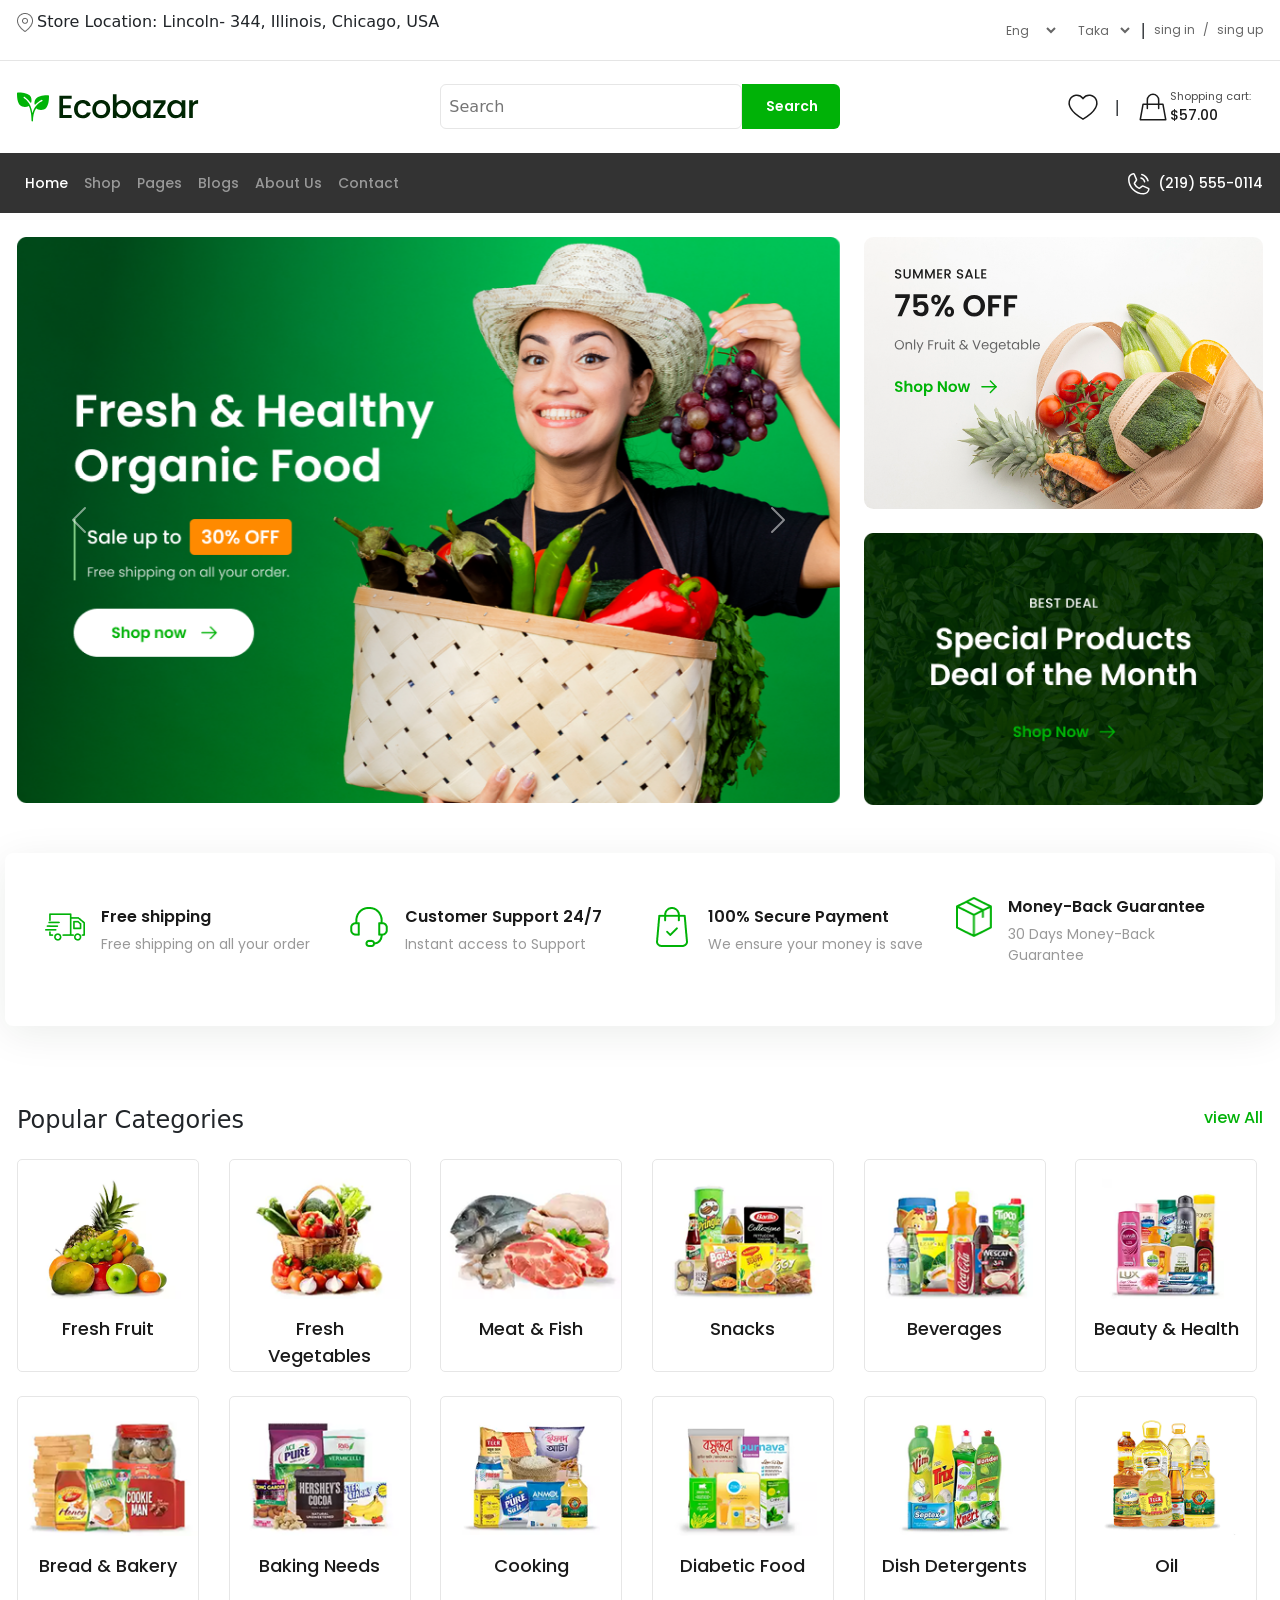
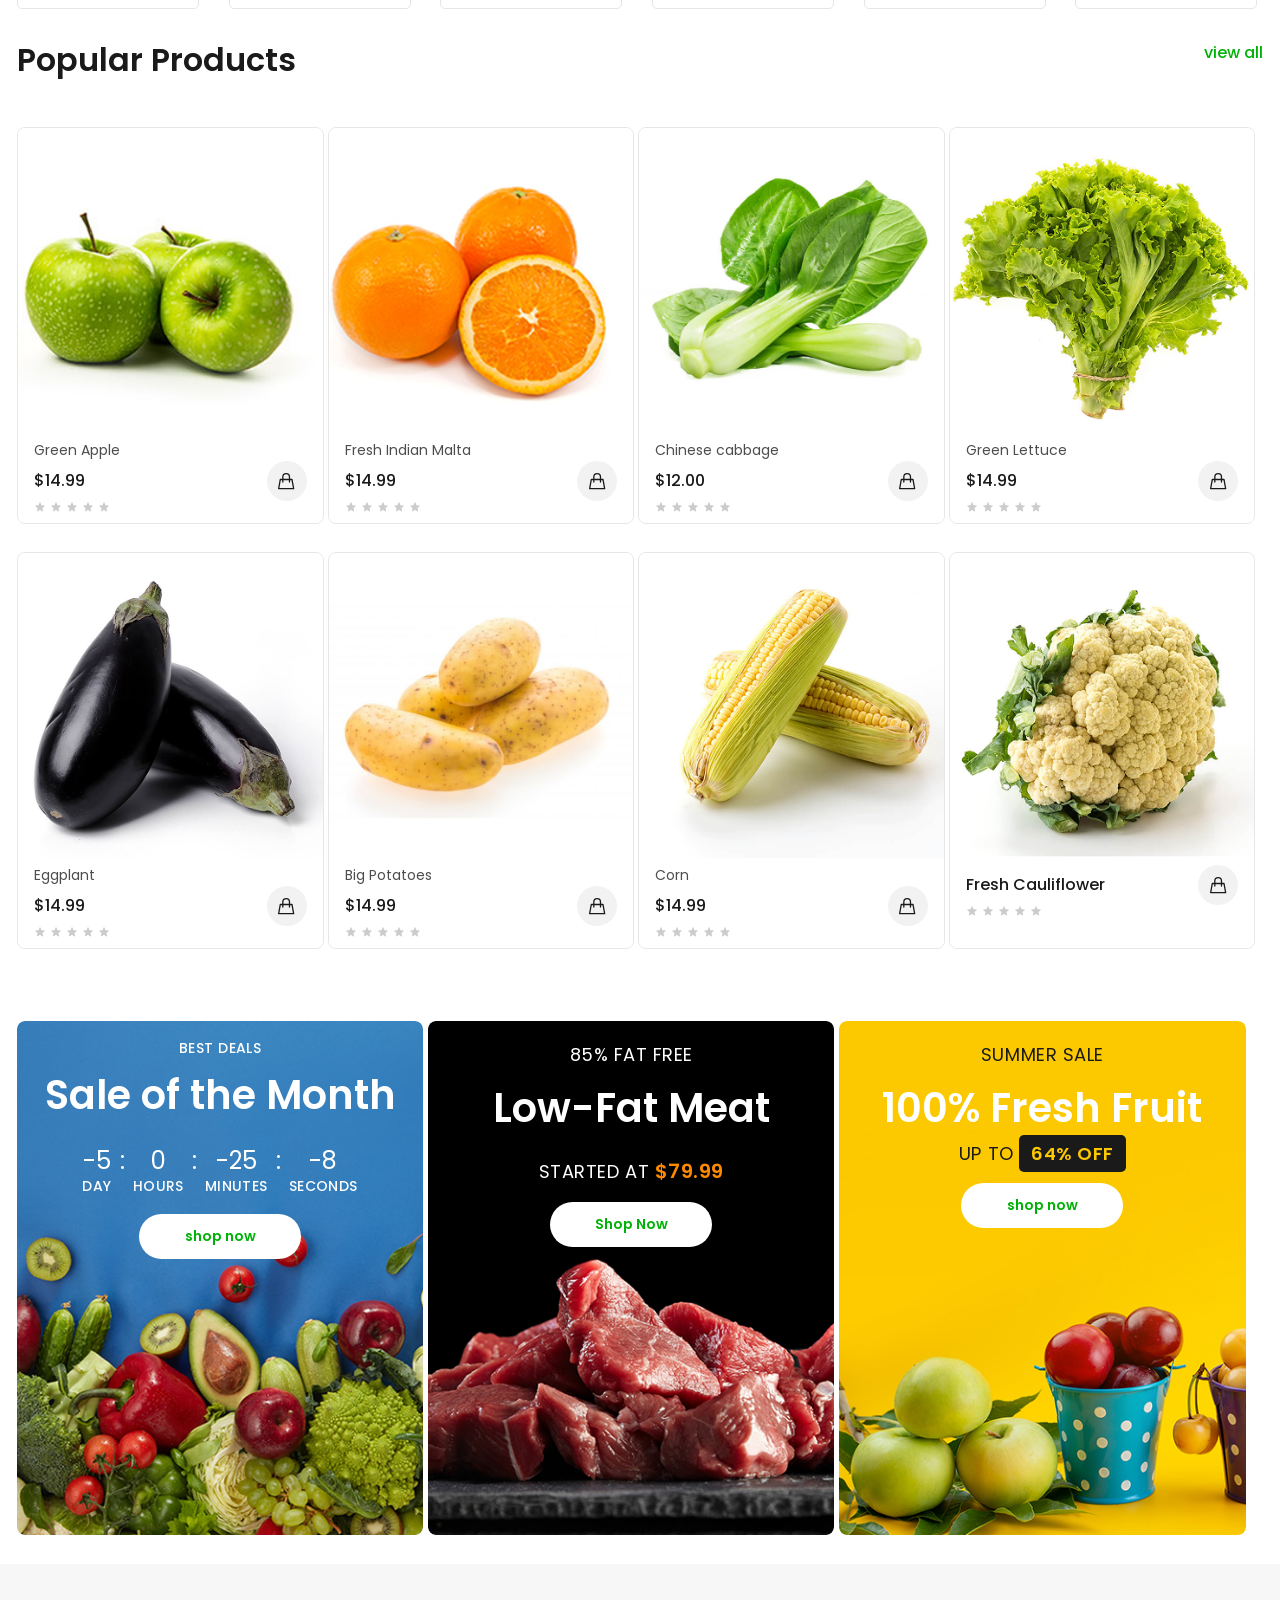
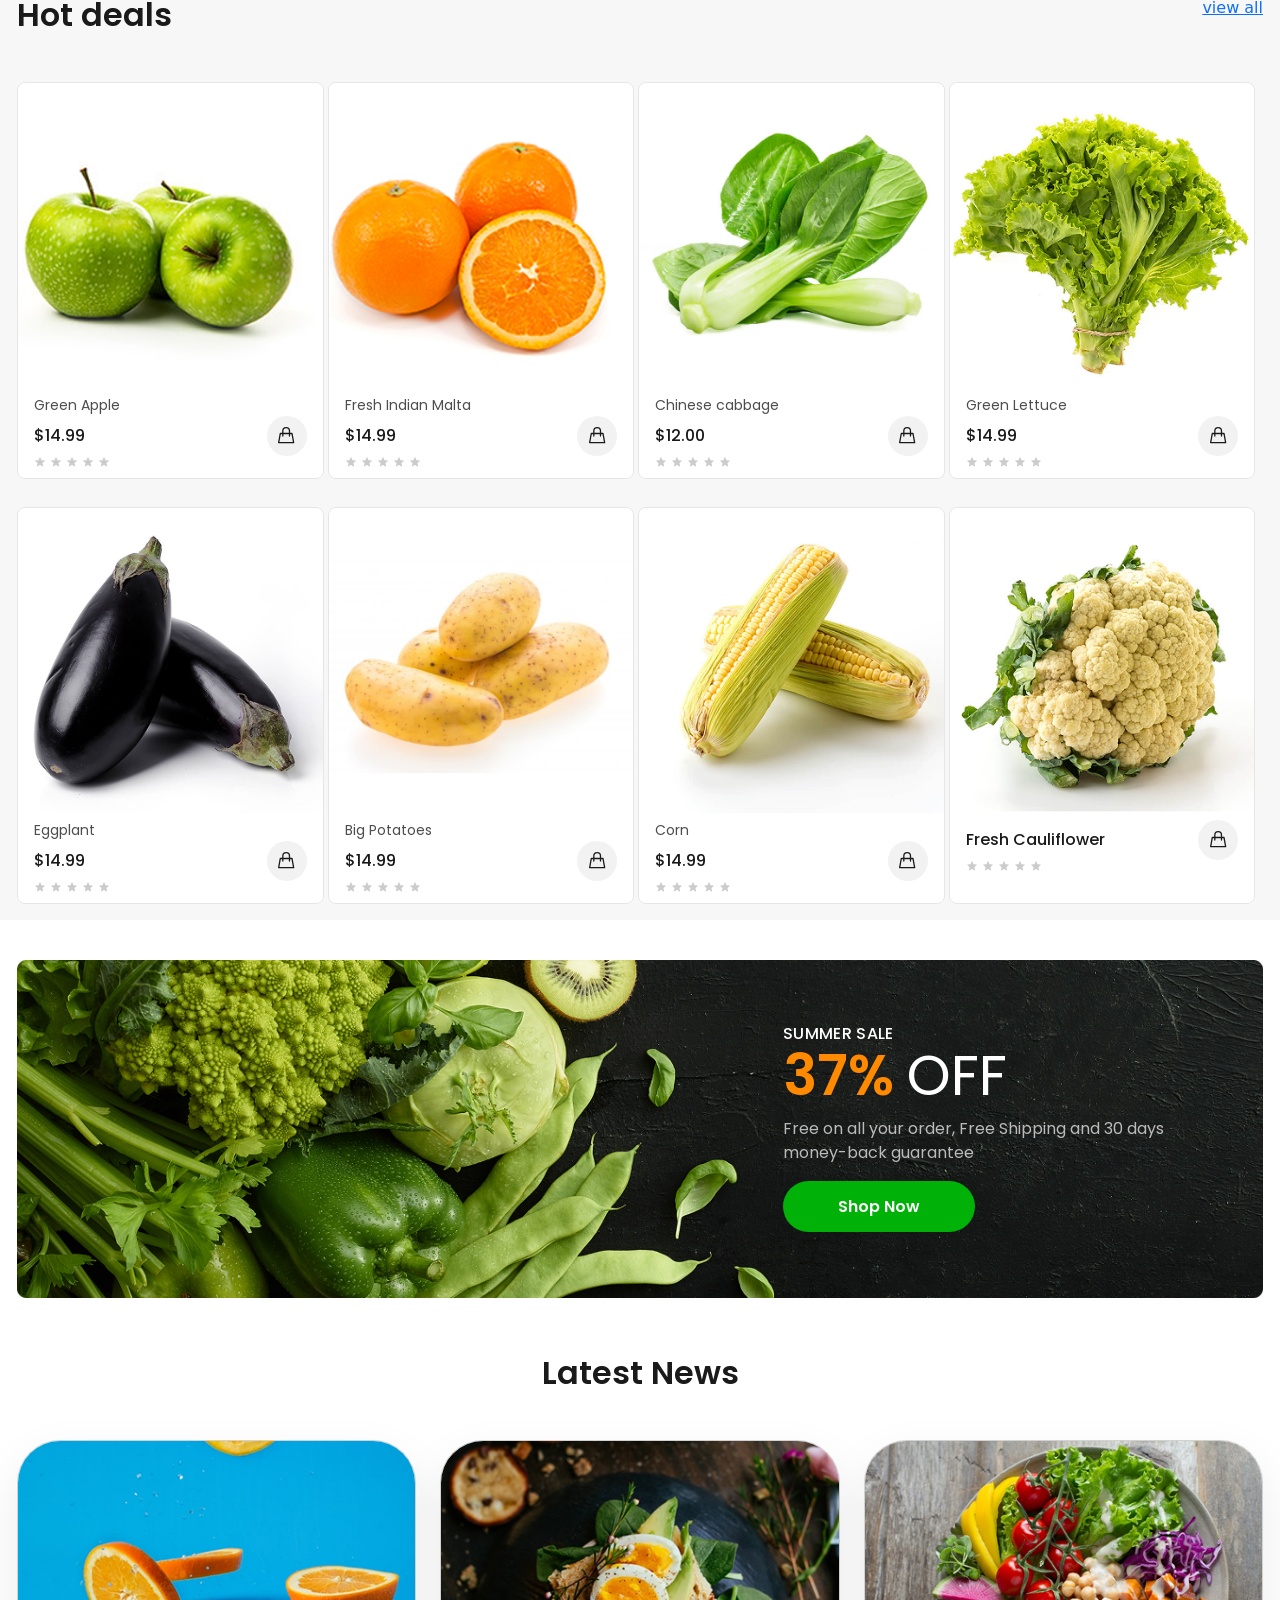
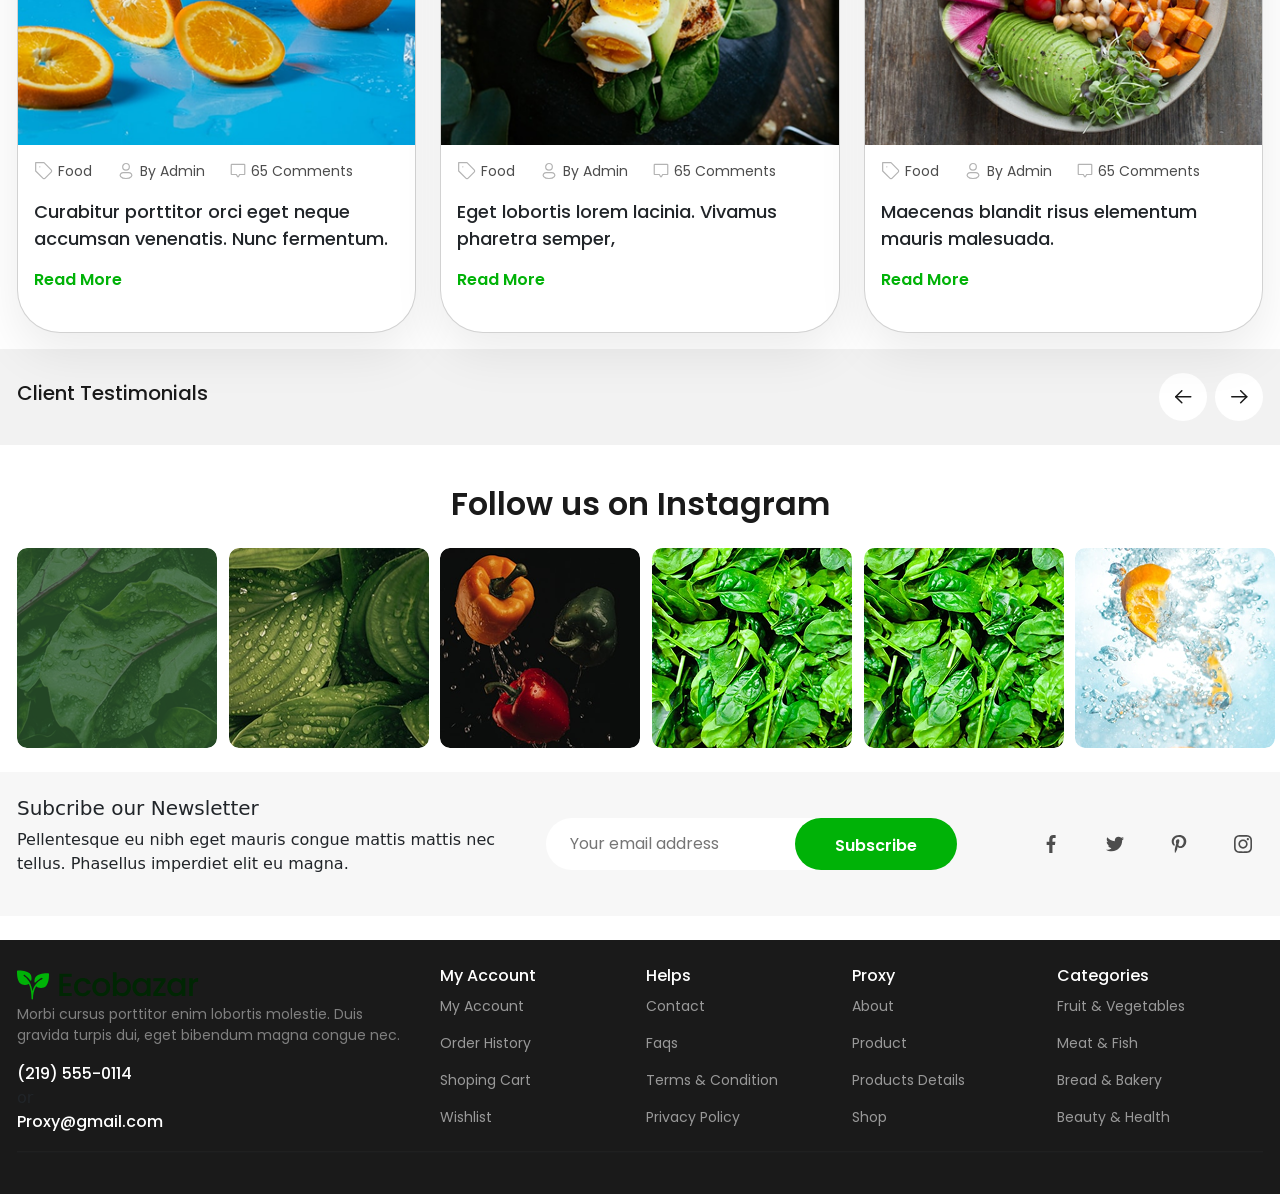
==== index.html @ 39c19b58 "update styles and pages" ====
<!DOCTYPE html>
<html lang="en">

<head>
    <meta charset="UTF-8">
    <meta name="viewport" content="width=device-width, initial-scale=1.0">
    <link rel="stylesheet" href="./assest/style/boostrap-css.css">
    <link rel="stylesheet" href="./assest/style/style.css">
    <link rel="stylesheet" href="./assest/style/responsive.css">
    <link rel="preconnect" href="https://fonts.googleapis.com">
    <link rel="preconnect" href="https://fonts.gstatic.com" crossorigin>
    <link
        href="https://fonts.googleapis.com/css2?family=Poppins:ital,wght@0,100;0,200;0,300;0,400;0,500;0,600;0,700;0,800;0,900;1,100;1,200;1,300;1,400;1,500;1,600;1,700;1,800;1,900&display=swap"
        rel="stylesheet">
    <title>Ecobazar | home</title>
</head>

<body>
    <header>
        <div class="head-top">
            <div class="container">
                <div class="row d-flex justify-content-between align-items-center">
                    <div class="d-flex gap-1 col-lg-6 head-top-left-part">
                        <span><img src="./assest/images/Map Pin.png" alt=""></span>
                        <p>Store Location: Lincoln- 344, Illinois, Chicago, USA</p>
                    </div>
                    <div class="head-top-right-selection d-flex col-lg-6 justify-content-end gap-2 ">
                        <select class="select" aria-label="Default select example">
                            <option selected>Eng</option>
                            <option value="bn">bangla</option>
                            <option value="sp">spanish</option>
                        </select>
                        <select class="select" aria-label="Default select example">
                            <option selected>Taka</option>
                            <option value="usd">Usd</option>
                            <option value="pounds">Pounds</option>
                        </select>
                        <span class="divider">|</span>
                        <div class="gap-2 d-flex sgn align-items-center">
                            <span>sing in</span>
                            <span class="divider">/</span>
                            <span><a href="./signup.html">sing up</a></span>
                        </div>
                    </div>
                </div>
            </div>
        </div>

        <div class="head-mid">
            <div class="container">
                <div class="row d-flex justify-content-between align-items-center">
                    <div class="logo-box col-lg-4 d-flex justify-content-between">
                        <img src="./assest/images/Logo.svg" alt="">

                        <!-- mobile-menu-icon -->
                        <button class="mobile-menu d-lg-none" type="button" data-bs-toggle="offcanvas"
                            data-bs-target="#offcanvasExample" aria-controls="offcanvasExample">
                            <span><svg xmlns="http://www.w3.org/2000/svg" width="1em" height="1em" viewBox="0 0 24 24">
                                    <path d="M0 0h24v24H0z" fill="none" />
                                    <path fill="currentColor"
                                        d="M4 18q-.425 0-.712-.288T3 17t.288-.712T4 16h16q.425 0 .713.288T21 17t-.288.713T20 18zm0-5q-.425 0-.712-.288T3 12t.288-.712T4 11h16q.425 0 .713.288T21 12t-.288.713T20 13zm0-5q-.425 0-.712-.288T3 7t.288-.712T4 6h16q.425 0 .713.288T21 7t-.288.713T20 8z" />
                                </svg>
                            </span>
                        </button>
                    </div>
                    <div class="search-box  d-block col-lg-4">
                        <form class="d-flex justify-content-between" role="search">
                            <input class=" search-input " type="search" placeholder="Search" aria-label="Search" />
                            <button class="btn-search" type="submit">Search</button>
                            <span class="mobile-close-search">
                                <svg xmlns="http://www.w3.org/2000/svg" width="1em" height="1em" viewBox="0 0 24 24">
                                    <path d="M0 0h24v24H0z" fill="none" />
                                    <path fill="none" stroke="currentColor" stroke-linecap="round" stroke-width="2"
                                        d="M20 20L4 4m16 0L4 20" />
                                </svg>
                            </span>
                        </form>
                    </div>

                    <div class="shopping-icons col-lg-4  d-flex justify-content-end align-items-center gap-3">
                        <svg width="32" height="32" viewBox="0 0 32 32" fill="none" xmlns="http://www.w3.org/2000/svg">
                            <path
                                d="M15.9995 28.0722C-10.6667 13.3333 7.99999 -2.66666 15.9995 7.45075C24 -2.66666 42.6666 13.3333 15.9995 28.0722Z"
                                stroke="#1A1A1A" stroke-width="1.5" />
                        </svg>
                        <span class="divider">|</span>

                        <div class="header-whishlist-box d-flex">
                            <div class="">
                                <svg width="34" height="34" viewBox="0 0 34 34" fill="none"
                                    xmlns="http://www.w3.org/2000/svg">
                                    <path
                                        d="M11.3333 14.1667H7.08333L4.25 29.75H29.75L26.9167 14.1667H22.6667M11.3333 14.1667V9.91667C11.3333 6.78705 13.8704 4.25 17 4.25C20.1296 4.25 22.6667 6.78705 22.6667 9.91667V14.1667M11.3333 14.1667H22.6667M11.3333 14.1667V18.4167M22.6667 14.1667V18.4167"
                                        stroke="#1A1A1A" stroke-width="1.5" stroke-linecap="round"
                                        stroke-linejoin="round" />
                                </svg>
                            </div>
                            <div class="header-whishlist-box-data ">
                                <p>Shopping cart:</p>
                                <span>$57.00</span>
                            </div>
                        </div>
                    </div>
                </div>
            </div>
        </div>

        <nav class="navbar navbar-expand-lg bg-body-tertiary">
            <div class="container">
                <div class="collapse navbar-collapse" id="navbarSupportedContent">
                    <ul class="navbar-nav me-auto mb-2 mb-lg-0">
                        <li class="nav-item">
                            <a class="nav-link active text-white" aria-current="page" href="index.html">Home</a>
                        </li>

                        <li class="nav-item">
                            <a class="nav-link " aria-current="page" href="./shop.html">Shop</a>
                        </li>

                        <li class="nav-item">
                            <a class="nav-link " aria-current="page" href="#">Pages</a>
                        </li>
                        <li class="nav-item">
                            <a class="nav-link " aria-current="page" href="./blogs.html">Blogs</a>
                        </li>

                        <li class="nav-item">
                            <a class="nav-link " aria-current="page" href="./about.html">About Us</a>
                        </li>

                        <li class="nav-item">
                            <a class="nav-link " aria-current="page" href="./contact.html">Contact</a>
                        </li>
                    </ul>
                </div>

                <div class="d-flex Contact gap-2">
                    <div>
                        <svg width="22" height="22" viewBox="0 0 22 22" fill="none" xmlns="http://www.w3.org/2000/svg">
                            <path
                                d="M13.8109 1.58928C15.2943 1.98824 16.6468 2.76995 17.733 3.85612C18.8191 4.94229 19.6008 6.29479 19.9998 7.77815"
                                stroke="white" stroke-width="1.5" stroke-linecap="round" stroke-linejoin="round" />
                            <path
                                d="M12.9056 4.97115C13.7955 5.21053 14.6068 5.67949 15.2583 6.33106C15.9099 6.98263 16.3789 7.79395 16.6183 8.68377"
                                stroke="white" stroke-width="1.5" stroke-linecap="round" stroke-linejoin="round" />
                            <path
                                d="M6.49 10.866C7.39738 12.7217 8.9013 14.2192 10.7609 15.1185C10.897 15.183 11.0477 15.2109 11.1979 15.1994C11.3481 15.1879 11.4928 15.1374 11.6175 15.0529L14.3562 13.2277C14.4772 13.1469 14.6164 13.0975 14.7612 13.0841C14.9061 13.0707 15.052 13.0935 15.1857 13.1507L20.3089 15.3469C20.4829 15.4208 20.6282 15.5493 20.7229 15.7129C20.8176 15.8766 20.8565 16.0666 20.8339 16.2543C20.6717 17.5212 20.0534 18.6857 19.0946 19.5296C18.1358 20.3736 16.9023 20.8392 15.625 20.8393C11.6799 20.8393 7.89639 19.2721 5.10679 16.4825C2.31718 13.6929 0.75 9.90937 0.75 5.96428C0.750118 4.68707 1.21574 3.45369 2.05971 2.49505C2.90367 1.53641 4.0681 0.918242 5.335 0.756277C5.52271 0.733639 5.71269 0.772597 5.87634 0.867284C6.03999 0.96197 6.16845 1.10726 6.24238 1.28128L8.44037 6.40878C8.4969 6.54126 8.51985 6.68565 8.50718 6.82913C8.49451 6.97261 8.44662 7.11075 8.36775 7.23128L6.54775 10.012C6.46515 10.1373 6.41641 10.2817 6.40629 10.4314C6.39617 10.5811 6.42501 10.7308 6.49 10.866V10.866Z"
                                stroke="white" stroke-width="1.5" stroke-linecap="round" stroke-linejoin="round" />
                        </svg>
                    </div>
                    <div class="Contact"><a href="tel:(219) 555-0114">(219) 555-0114</a></div>
                </div>
            </div>
        </nav>

        <!-- mobile-menu -->
        <div class="offcanvas offcanvas-start w-75" tabindex="-1" id="offcanvasExample"
            aria-labelledby="offcanvasExampleLabel">
            <div class="offcanvas-header">
                <h5 class="offcanvas-title" id="offcanvasExampleLabel"> <img src="./assest/images/Logo.svg" alt=""></h5>
                <button type="button" class="btn-close" data-bs-dismiss="offcanvas" aria-label="Close"></button>
            </div>
            <div class=" ">
                <ul class="menu-box">
                    <li class="menu-item">
                        <a class="menu-link active " aria-current="page" href="index.html">Home</a>
                    </li>

                    <li class="menu-item">
                        <a class="menu-link " aria-current="page" href="./shop.html">Shop</a>
                    </li>

                    <li class="menu-item">
                        <a class="menu-link " aria-current="page" href="#">Pages</a>
                    </li>
                    <li class="menu-item">
                        <a class="menu-link " aria-current="page" href="./blogs.html">Blogs</a>
                    </li>

                    <li class="menu-item">
                        <a class="menu-link " aria-current="page" href="./about.html">About Us</a>
                    </li>

                    <li class="menu-item">
                        <a class="menu-link " aria-current="page" href="./contact.html">Contact</a>
                    </li>
                </ul>
            </div>
        </div>
    </header>

    <main class="main py-4">
        <!-- bannar part -->
        <section class="bannar">
            <div class="container">
                <div class="row">
                    <div class="col-lg-8 col-md-12">
                        <div id="carouselExampleControls" class="carousel slide" data-bs-ride="carousel">
                            <div class="carousel-inner">
                                <div class="carousel-item active">
                                    <img src="./assest/images/Bannar Big.png" class="d-block w-100 img-fluid" alt="...">
                                </div>
                            </div>
                            <button class="carousel-control-prev" type="button"
                                data-bs-target="#carouselExampleControls" data-bs-slide="prev">
                                <span class="carousel-control-prev-icon" aria-hidden="true"></span>
                                <span class="visually-hidden">Previous</span>
                            </button>
                            <button class="carousel-control-next" type="button"
                                data-bs-target="#carouselExampleControls" data-bs-slide="next">
                                <span class="carousel-control-next-icon" aria-hidden="true"></span>
                                <span class="visually-hidden">Next</span>
                            </button>
                        </div>
                    </div>

                    <div class="col-lg-4 col-md-12 side-img-box">
                        <div class="row g-lg-4 side-img d-flex">
                            <div class="col-6 col-lg-12 side-img-box col-md-6">
                                <img src="./assest/images/Bannar.svg" class="img-fluid" alt="">
                            </div>
                            <div class="col-6 col-lg-12 col-md-6 side-img-box ">
                                <img src="./assest/images/Bannar.png" class="img-fluid" alt="">
                            </div>
                        </div>
                    </div>
                </div>
            </div>
        </section>

        <!-- service-part -->
        <section>
            <div class="service mt-lg-5 ">
                <div class="container">
                    <div class="row py-1 d-flex flex-warp align-items-center ">
                        <div class="col-lg-3 d-flex gap-3">
                            <div><img src="./assest/images/delivery-truck 1.png" class="img-fluid" alt=""></div>
                            <div>
                                <h5>Free shipping</h5>
                                <p>Free shipping on all your order</p>
                            </div>
                        </div>
                        <div class="col-lg-3 d-flex gap-3">
                            <div><img src="./assest/images/headphones 1.png" class="img-fluid" alt=""></div>
                            <div>
                                <h5>Customer Support 24/7</h5>
                                <p>Instant access to Support</p>
                            </div>
                        </div>
                        <div class="col-lg-3 d-flex gap-3">
                            <div><img src="./assest/images/shopping-bag.png" class="img-fluid" alt=""></div>
                            <div>
                                <h5>100% Secure Payment</h5>
                                <p>We ensure your money is save</p>
                            </div>
                        </div>
                        <div class="col-lg-3 d-flex gap-3">
                            <div><img src="./assest/images/Group.png" class="img-fluid" alt=""></div>
                            <div>
                                <h5>Money-Back Guarantee</h5>
                                <p>30 Days Money-Back Guarantee</p>
                            </div>
                        </div>

                    </div>
                </div>
            </div>
        </section>

        <!-- categories part -->
        <section class="Categories mt-lg-5 mt-md-3 py-3">
            <div class="container">
                <div class="Categories-head d-flex justify-content-between py-lg-3">
                    <h4>Popular Categories</h4>
                    <a href="">view All</a>
                </div>

                <!-- categories-card -->
                <div class="row categories-card gy-lg-4 ">
                    <div class="col-6 col-lg-2 col-md-4">
                        <div class="card">
                            <a href=""><img src="./assest/images/image 1.png" class="card-img-top img-fluid" alt=""></a>
                            <div class="card-body">
                                <h5>Fresh Fruit</h5>
                            </div>
                        </div>
                    </div>

                    <div class="col-6 col-lg-2 col-md-4 ">
                        <div class="card">
                            <img src="./assest/images/image 1 (1).png" class="card-img-top img-fluid" alt="">
                            <div class="card-body">
                                <h5>Fresh Vegetables</h5>
                            </div>
                        </div>
                    </div>

                    <div class="col-6 col-lg-2 col-md-4">
                        <div class="card">
                            <img src="./assest/images/image 1 (2).png" class="card-img-top img-fluid" alt="">
                            <div class="card-body">
                                <h5>Meat & Fish</h5>
                            </div>
                        </div>
                    </div>

                    <div class="col-6 col-lg-2 col-md-4">
                        <div class="card">
                            <img src="./assest/images/image 1 (3).png" class="card-img-top img-fluid" alt="">
                            <div class="card-body">
                                <h5>Snacks</h5>
                            </div>
                        </div>
                    </div>

                    <div class="col-6 col-lg-2 col-md-4">
                        <div class="card">
                            <img src="./assest/images/image 1 (4).png" class="card-img-top img-fluid" alt="">
                            <div class="card-body">
                                <h5>Beverages</h5>
                            </div>
                        </div>
                    </div>

                    <div class="col-6 col-lg-2 col-md-4">
                        <div class="card">
                            <img src="./assest/images/image 1 (5).png" class="card-img-top img-fluid" alt="">
                            <div class="card-body">
                                <h5>Beauty & Health</h5>
                            </div>
                        </div>
                    </div>

                    <div class="col-6 col-lg-2 col-md-4">
                        <div class="card">
                            <img src="./assest/images/image 1 (6).png" class="card-img-top img-fluid" alt="">
                            <div class="card-body">
                                <h5>Bread & Bakery</h5>
                            </div>
                        </div>
                    </div>

                    <div class="col-6 col-lg-2 col-md-4">
                        <div class="card">
                            <img src="./assest/images/image 1 (7).png" class="card-img-top img-fluid" alt="">
                            <div class="card-body">
                                <h5>Baking Needs</h5>
                            </div>
                        </div>
                    </div>

                    <div class="col-6 col-lg-2 col-md-4">
                        <div class="card">
                            <img src="./assest/images/image 1 (8).png" class="card-img-top" alt="">
                            <div class="card-body">
                                <h5>Cooking</h5>
                            </div>
                        </div>
                    </div>

                    <div class="col-6 col-lg-2 col-md-4">
                        <div class="card">
                            <img src="./assest/images/image 1 (9).png" class="card-img-top img-fluid" alt="">
                            <div class="card-body">
                                <h5>Diabetic Food</h5>
                            </div>
                        </div>
                    </div>

                    <div class="col-6 col-lg-2 col-md-4">
                        <div class="card">
                            <img src="./assest/images/image 1 (10).png" class="card-img-top img-fluid" alt="">
                            <div class="card-body">
                                <h5>Dish Detergents</h5>
                            </div>
                        </div>
                    </div>

                    <div class="col-6 col-lg-2 col-md-4">
                        <div class="card">
                            <img src="./assest/images/image 1 (11).png" class="card-img-top img-fluid" alt="">
                            <div class="card-body">
                                <h5>Oil</h5>
                            </div>
                        </div>
                    </div>
                </div>
            </div>

        </section>

        <!-- popular-product-part -->
        <section class="popular-product-sec">
            <div class="container">
                <div class="d-flex justify-content-between py-3">
                    <h5>Popular Products</h5>
                    <a href="./shop.html">view all</a>
                </div>
                <div class="d-flex gap-1 flex-wrap">
                    <div class=" shop-card-box">
                        <div class="shop-card">
                            <div class="shop-card-img">
                                <a href="#">
                                    <img src="./assest/images/Product Image.png" class="" alt="">
                                </a>
                                <div class="like">
                                    <span>
                                        <svg width="19" height="17" viewBox="0 0 19 17" fill="none"
                                            xmlns="http://www.w3.org/2000/svg">
                                            <path
                                                d="M9.39804 15.6254C-7.26829 6.41362 4.39837 -3.58638 9.39804 2.737C14.3984 -3.58638 26.065 6.41362 9.39804 15.6254Z"
                                                stroke="#1A1A1A" stroke-width="1.5" />
                                        </svg>
                                    </span>
                                    <span>
                                        <svg width="20" height="20" viewBox="0 0 20 20" fill="none"
                                            xmlns="http://www.w3.org/2000/svg">
                                            <path
                                                d="M10 3.54102C3.75 3.54102 1.25 10.0001 1.25 10.0001C1.25 10.0001 3.75 16.4577 10 16.4577C16.25 16.4577 18.75 10.0001 18.75 10.0001C18.75 10.0001 16.25 3.54102 10 3.54102V3.54102Z"
                                                stroke="#1A1A1A" stroke-width="1.5" stroke-linecap="round"
                                                stroke-linejoin="round" />
                                            <path
                                                d="M10 13.125C10.8288 13.125 11.6237 12.7958 12.2097 12.2097C12.7958 11.6237 13.125 10.8288 13.125 10C13.125 9.1712 12.7958 8.37634 12.2097 7.79029C11.6237 7.20424 10.8288 6.875 10 6.875C9.1712 6.875 8.37634 7.20424 7.79029 7.79029C7.20424 8.37634 6.875 9.1712 6.875 10C6.875 10.8288 7.20424 11.6237 7.79029 12.2097C8.37634 12.7958 9.1712 13.125 10 13.125V13.125Z"
                                                stroke="#1A1A1A" stroke-width="1.5" stroke-linecap="round"
                                                stroke-linejoin="round" />
                                        </svg>
                                    </span>
                                </div>
                            </div>
                            <div class="card-text-box">
                                <p>Green Apple</p>
                                <div class="d-flex justify-content-between shop-card-wl-pr align-items-center">
                                    <span class="price">$14.99</span>
                                    <span class="shop-whish-list">
                                        <svg width="17" height="17" viewBox="0 0 17 17" fill="none"
                                            xmlns="http://www.w3.org/2000/svg">
                                            <path
                                                d="M4.81706 6.48336H2.31706L0.650391 15.65H15.6504L13.9837 6.48336H11.4837M4.81706 6.48336V3.98336C4.81706 2.14241 6.30944 0.650024 8.15039 0.650024C9.99134 0.650024 11.4837 2.14241 11.4837 3.98336V6.48336M4.81706 6.48336H11.4837M4.81706 6.48336V8.98336M11.4837 6.48336V8.98336"
                                                stroke="#1A1A1A" stroke-width="1.3" stroke-linecap="round"
                                                stroke-linejoin="round" />
                                        </svg>
                                    </span>
                                </div>

                                <div class="rating-star d-flex align-items-center gap-1">
                                    <span class="star"><svg width="12" height="12" viewBox="0 0 12 12" fill="none"
                                            xmlns="http://www.w3.org/2000/svg">
                                            <path
                                                d="M6.20672 8.94078L8.5711 10.4385C8.87335 10.6298 9.24835 10.3452 9.15872 9.99228L8.47585 7.30541C8.45656 7.23057 8.45878 7.1518 8.48227 7.07816C8.50575 7.00453 8.54954 6.93902 8.6086 6.88916L10.7288 5.12478C11.0071 4.89303 10.8638 4.43066 10.5057 4.40741L7.7371 4.22741C7.66255 4.22212 7.59105 4.19577 7.5309 4.15142C7.47075 4.10707 7.42444 4.04656 7.39735 3.97691L6.3646 1.37666C6.33648 1.30276 6.28656 1.23916 6.22146 1.19428C6.15636 1.1494 6.07916 1.12537 6.0001 1.12537C5.92103 1.12537 5.84383 1.1494 5.77873 1.19428C5.71364 1.23916 5.66372 1.30276 5.6356 1.37666L4.60285 3.97691C4.57581 4.04663 4.52952 4.10722 4.46937 4.15164C4.40922 4.19606 4.33768 4.22246 4.2631 4.22778L1.49447 4.40778C1.13672 4.43066 0.992723 4.89303 1.27135 5.12478L3.3916 6.88953C3.45059 6.93936 3.49434 7.00481 3.51782 7.07837C3.5413 7.15193 3.54356 7.23062 3.52435 7.30541L2.89135 9.79728C2.78372 10.2207 3.2341 10.5623 3.59635 10.3324L5.79385 8.94078C5.85561 8.90152 5.92728 8.88066 6.00047 8.88066C6.07366 8.88066 6.14533 8.90152 6.2071 8.94078H6.20672Z"
                                                fill="#CCCCCC" />
                                        </svg></span>
                                    <span class="star"><svg width="12" height="12" viewBox="0 0 12 12" fill="none"
                                            xmlns="http://www.w3.org/2000/svg">
                                            <path
                                                d="M6.20672 8.94078L8.5711 10.4385C8.87335 10.6298 9.24835 10.3452 9.15872 9.99228L8.47585 7.30541C8.45656 7.23057 8.45878 7.1518 8.48227 7.07816C8.50575 7.00453 8.54954 6.93902 8.6086 6.88916L10.7288 5.12478C11.0071 4.89303 10.8638 4.43066 10.5057 4.40741L7.7371 4.22741C7.66255 4.22212 7.59105 4.19577 7.5309 4.15142C7.47075 4.10707 7.42444 4.04656 7.39735 3.97691L6.3646 1.37666C6.33648 1.30276 6.28656 1.23916 6.22146 1.19428C6.15636 1.1494 6.07916 1.12537 6.0001 1.12537C5.92103 1.12537 5.84383 1.1494 5.77873 1.19428C5.71364 1.23916 5.66372 1.30276 5.6356 1.37666L4.60285 3.97691C4.57581 4.04663 4.52952 4.10722 4.46937 4.15164C4.40922 4.19606 4.33768 4.22246 4.2631 4.22778L1.49447 4.40778C1.13672 4.43066 0.992723 4.89303 1.27135 5.12478L3.3916 6.88953C3.45059 6.93936 3.49434 7.00481 3.51782 7.07837C3.5413 7.15193 3.54356 7.23062 3.52435 7.30541L2.89135 9.79728C2.78372 10.2207 3.2341 10.5623 3.59635 10.3324L5.79385 8.94078C5.85561 8.90152 5.92728 8.88066 6.00047 8.88066C6.07366 8.88066 6.14533 8.90152 6.2071 8.94078H6.20672Z"
                                                fill="#CCCCCC" />
                                        </svg></span>
                                    <span class="star"><svg width="12" height="12" viewBox="0 0 12 12" fill="none"
                                            xmlns="http://www.w3.org/2000/svg">
                                            <path
                                                d="M6.20672 8.94078L8.5711 10.4385C8.87335 10.6298 9.24835 10.3452 9.15872 9.99228L8.47585 7.30541C8.45656 7.23057 8.45878 7.1518 8.48227 7.07816C8.50575 7.00453 8.54954 6.93902 8.6086 6.88916L10.7288 5.12478C11.0071 4.89303 10.8638 4.43066 10.5057 4.40741L7.7371 4.22741C7.66255 4.22212 7.59105 4.19577 7.5309 4.15142C7.47075 4.10707 7.42444 4.04656 7.39735 3.97691L6.3646 1.37666C6.33648 1.30276 6.28656 1.23916 6.22146 1.19428C6.15636 1.1494 6.07916 1.12537 6.0001 1.12537C5.92103 1.12537 5.84383 1.1494 5.77873 1.19428C5.71364 1.23916 5.66372 1.30276 5.6356 1.37666L4.60285 3.97691C4.57581 4.04663 4.52952 4.10722 4.46937 4.15164C4.40922 4.19606 4.33768 4.22246 4.2631 4.22778L1.49447 4.40778C1.13672 4.43066 0.992723 4.89303 1.27135 5.12478L3.3916 6.88953C3.45059 6.93936 3.49434 7.00481 3.51782 7.07837C3.5413 7.15193 3.54356 7.23062 3.52435 7.30541L2.89135 9.79728C2.78372 10.2207 3.2341 10.5623 3.59635 10.3324L5.79385 8.94078C5.85561 8.90152 5.92728 8.88066 6.00047 8.88066C6.07366 8.88066 6.14533 8.90152 6.2071 8.94078H6.20672Z"
                                                fill="#CCCCCC" />
                                        </svg></span>
                                    <span class="star"><svg width="12" height="12" viewBox="0 0 12 12" fill="none"
                                            xmlns="http://www.w3.org/2000/svg">
                                            <path
                                                d="M6.20672 8.94078L8.5711 10.4385C8.87335 10.6298 9.24835 10.3452 9.15872 9.99228L8.47585 7.30541C8.45656 7.23057 8.45878 7.1518 8.48227 7.07816C8.50575 7.00453 8.54954 6.93902 8.6086 6.88916L10.7288 5.12478C11.0071 4.89303 10.8638 4.43066 10.5057 4.40741L7.7371 4.22741C7.66255 4.22212 7.59105 4.19577 7.5309 4.15142C7.47075 4.10707 7.42444 4.04656 7.39735 3.97691L6.3646 1.37666C6.33648 1.30276 6.28656 1.23916 6.22146 1.19428C6.15636 1.1494 6.07916 1.12537 6.0001 1.12537C5.92103 1.12537 5.84383 1.1494 5.77873 1.19428C5.71364 1.23916 5.66372 1.30276 5.6356 1.37666L4.60285 3.97691C4.57581 4.04663 4.52952 4.10722 4.46937 4.15164C4.40922 4.19606 4.33768 4.22246 4.2631 4.22778L1.49447 4.40778C1.13672 4.43066 0.992723 4.89303 1.27135 5.12478L3.3916 6.88953C3.45059 6.93936 3.49434 7.00481 3.51782 7.07837C3.5413 7.15193 3.54356 7.23062 3.52435 7.30541L2.89135 9.79728C2.78372 10.2207 3.2341 10.5623 3.59635 10.3324L5.79385 8.94078C5.85561 8.90152 5.92728 8.88066 6.00047 8.88066C6.07366 8.88066 6.14533 8.90152 6.2071 8.94078H6.20672Z"
                                                fill="#CCCCCC" />
                                        </svg></span>
                                    <span class="star"><svg width="12" height="12" viewBox="0 0 12 12" fill="none"
                                            xmlns="http://www.w3.org/2000/svg">
                                            <path
                                                d="M6.20672 8.94078L8.5711 10.4385C8.87335 10.6298 9.24835 10.3452 9.15872 9.99228L8.47585 7.30541C8.45656 7.23057 8.45878 7.1518 8.48227 7.07816C8.50575 7.00453 8.54954 6.93902 8.6086 6.88916L10.7288 5.12478C11.0071 4.89303 10.8638 4.43066 10.5057 4.40741L7.7371 4.22741C7.66255 4.22212 7.59105 4.19577 7.5309 4.15142C7.47075 4.10707 7.42444 4.04656 7.39735 3.97691L6.3646 1.37666C6.33648 1.30276 6.28656 1.23916 6.22146 1.19428C6.15636 1.1494 6.07916 1.12537 6.0001 1.12537C5.92103 1.12537 5.84383 1.1494 5.77873 1.19428C5.71364 1.23916 5.66372 1.30276 5.6356 1.37666L4.60285 3.97691C4.57581 4.04663 4.52952 4.10722 4.46937 4.15164C4.40922 4.19606 4.33768 4.22246 4.2631 4.22778L1.49447 4.40778C1.13672 4.43066 0.992723 4.89303 1.27135 5.12478L3.3916 6.88953C3.45059 6.93936 3.49434 7.00481 3.51782 7.07837C3.5413 7.15193 3.54356 7.23062 3.52435 7.30541L2.89135 9.79728C2.78372 10.2207 3.2341 10.5623 3.59635 10.3324L5.79385 8.94078C5.85561 8.90152 5.92728 8.88066 6.00047 8.88066C6.07366 8.88066 6.14533 8.90152 6.2071 8.94078H6.20672Z"
                                                fill="#CCCCCC" />
                                        </svg></span>
                                </div>
                            </div>
                        </div>
                    </div>

                    <div class=" shop-card-box">
                        <div class="shop-card">
                            <div class="shop-card-img">
                                <a href="#">
                                    <img src="./assest/images/Product Image (1).png" class="" alt="">
                                </a>
                                <div class="like">
                                    <span>
                                        <svg width="19" height="17" viewBox="0 0 19 17" fill="none"
                                            xmlns="http://www.w3.org/2000/svg">
                                            <path
                                                d="M9.39804 15.6254C-7.26829 6.41362 4.39837 -3.58638 9.39804 2.737C14.3984 -3.58638 26.065 6.41362 9.39804 15.6254Z"
                                                stroke="#1A1A1A" stroke-width="1.5" />
                                        </svg>
                                    </span>
                                    <span>
                                        <svg width="20" height="20" viewBox="0 0 20 20" fill="none"
                                            xmlns="http://www.w3.org/2000/svg">
                                            <path
                                                d="M10 3.54102C3.75 3.54102 1.25 10.0001 1.25 10.0001C1.25 10.0001 3.75 16.4577 10 16.4577C16.25 16.4577 18.75 10.0001 18.75 10.0001C18.75 10.0001 16.25 3.54102 10 3.54102V3.54102Z"
                                                stroke="#1A1A1A" stroke-width="1.5" stroke-linecap="round"
                                                stroke-linejoin="round" />
                                            <path
                                                d="M10 13.125C10.8288 13.125 11.6237 12.7958 12.2097 12.2097C12.7958 11.6237 13.125 10.8288 13.125 10C13.125 9.1712 12.7958 8.37634 12.2097 7.79029C11.6237 7.20424 10.8288 6.875 10 6.875C9.1712 6.875 8.37634 7.20424 7.79029 7.79029C7.20424 8.37634 6.875 9.1712 6.875 10C6.875 10.8288 7.20424 11.6237 7.79029 12.2097C8.37634 12.7958 9.1712 13.125 10 13.125V13.125Z"
                                                stroke="#1A1A1A" stroke-width="1.5" stroke-linecap="round"
                                                stroke-linejoin="round" />
                                        </svg>
                                    </span>
                                </div>
                            </div>
                            <div class="card-text-box">
                                <p>Fresh Indian Malta</p>
                                <div class="d-flex justify-content-between shop-card-wl-pr align-items-center">
                                    <span class="price">$14.99</span>
                                    <span class="shop-whish-list">
                                        <svg width="17" height="17" viewBox="0 0 17 17" fill="none"
                                            xmlns="http://www.w3.org/2000/svg">
                                            <path
                                                d="M4.81706 6.48336H2.31706L0.650391 15.65H15.6504L13.9837 6.48336H11.4837M4.81706 6.48336V3.98336C4.81706 2.14241 6.30944 0.650024 8.15039 0.650024C9.99134 0.650024 11.4837 2.14241 11.4837 3.98336V6.48336M4.81706 6.48336H11.4837M4.81706 6.48336V8.98336M11.4837 6.48336V8.98336"
                                                stroke="#1A1A1A" stroke-width="1.3" stroke-linecap="round"
                                                stroke-linejoin="round" />
                                        </svg>
                                    </span>
                                </div>

                                <div class="rating-star d-flex align-items-center gap-1">
                                    <span class="star"><svg width="12" height="12" viewBox="0 0 12 12" fill="none"
                                            xmlns="http://www.w3.org/2000/svg">
                                            <path
                                                d="M6.20672 8.94078L8.5711 10.4385C8.87335 10.6298 9.24835 10.3452 9.15872 9.99228L8.47585 7.30541C8.45656 7.23057 8.45878 7.1518 8.48227 7.07816C8.50575 7.00453 8.54954 6.93902 8.6086 6.88916L10.7288 5.12478C11.0071 4.89303 10.8638 4.43066 10.5057 4.40741L7.7371 4.22741C7.66255 4.22212 7.59105 4.19577 7.5309 4.15142C7.47075 4.10707 7.42444 4.04656 7.39735 3.97691L6.3646 1.37666C6.33648 1.30276 6.28656 1.23916 6.22146 1.19428C6.15636 1.1494 6.07916 1.12537 6.0001 1.12537C5.92103 1.12537 5.84383 1.1494 5.77873 1.19428C5.71364 1.23916 5.66372 1.30276 5.6356 1.37666L4.60285 3.97691C4.57581 4.04663 4.52952 4.10722 4.46937 4.15164C4.40922 4.19606 4.33768 4.22246 4.2631 4.22778L1.49447 4.40778C1.13672 4.43066 0.992723 4.89303 1.27135 5.12478L3.3916 6.88953C3.45059 6.93936 3.49434 7.00481 3.51782 7.07837C3.5413 7.15193 3.54356 7.23062 3.52435 7.30541L2.89135 9.79728C2.78372 10.2207 3.2341 10.5623 3.59635 10.3324L5.79385 8.94078C5.85561 8.90152 5.92728 8.88066 6.00047 8.88066C6.07366 8.88066 6.14533 8.90152 6.2071 8.94078H6.20672Z"
                                                fill="#CCCCCC" />
                                        </svg></span>
                                    <span class="star"><svg width="12" height="12" viewBox="0 0 12 12" fill="none"
                                            xmlns="http://www.w3.org/2000/svg">
                                            <path
                                                d="M6.20672 8.94078L8.5711 10.4385C8.87335 10.6298 9.24835 10.3452 9.15872 9.99228L8.47585 7.30541C8.45656 7.23057 8.45878 7.1518 8.48227 7.07816C8.50575 7.00453 8.54954 6.93902 8.6086 6.88916L10.7288 5.12478C11.0071 4.89303 10.8638 4.43066 10.5057 4.40741L7.7371 4.22741C7.66255 4.22212 7.59105 4.19577 7.5309 4.15142C7.47075 4.10707 7.42444 4.04656 7.39735 3.97691L6.3646 1.37666C6.33648 1.30276 6.28656 1.23916 6.22146 1.19428C6.15636 1.1494 6.07916 1.12537 6.0001 1.12537C5.92103 1.12537 5.84383 1.1494 5.77873 1.19428C5.71364 1.23916 5.66372 1.30276 5.6356 1.37666L4.60285 3.97691C4.57581 4.04663 4.52952 4.10722 4.46937 4.15164C4.40922 4.19606 4.33768 4.22246 4.2631 4.22778L1.49447 4.40778C1.13672 4.43066 0.992723 4.89303 1.27135 5.12478L3.3916 6.88953C3.45059 6.93936 3.49434 7.00481 3.51782 7.07837C3.5413 7.15193 3.54356 7.23062 3.52435 7.30541L2.89135 9.79728C2.78372 10.2207 3.2341 10.5623 3.59635 10.3324L5.79385 8.94078C5.85561 8.90152 5.92728 8.88066 6.00047 8.88066C6.07366 8.88066 6.14533 8.90152 6.2071 8.94078H6.20672Z"
                                                fill="#CCCCCC" />
                                        </svg></span>
                                    <span class="star"><svg width="12" height="12" viewBox="0 0 12 12" fill="none"
                                            xmlns="http://www.w3.org/2000/svg">
                                            <path
                                                d="M6.20672 8.94078L8.5711 10.4385C8.87335 10.6298 9.24835 10.3452 9.15872 9.99228L8.47585 7.30541C8.45656 7.23057 8.45878 7.1518 8.48227 7.07816C8.50575 7.00453 8.54954 6.93902 8.6086 6.88916L10.7288 5.12478C11.0071 4.89303 10.8638 4.43066 10.5057 4.40741L7.7371 4.22741C7.66255 4.22212 7.59105 4.19577 7.5309 4.15142C7.47075 4.10707 7.42444 4.04656 7.39735 3.97691L6.3646 1.37666C6.33648 1.30276 6.28656 1.23916 6.22146 1.19428C6.15636 1.1494 6.07916 1.12537 6.0001 1.12537C5.92103 1.12537 5.84383 1.1494 5.77873 1.19428C5.71364 1.23916 5.66372 1.30276 5.6356 1.37666L4.60285 3.97691C4.57581 4.04663 4.52952 4.10722 4.46937 4.15164C4.40922 4.19606 4.33768 4.22246 4.2631 4.22778L1.49447 4.40778C1.13672 4.43066 0.992723 4.89303 1.27135 5.12478L3.3916 6.88953C3.45059 6.93936 3.49434 7.00481 3.51782 7.07837C3.5413 7.15193 3.54356 7.23062 3.52435 7.30541L2.89135 9.79728C2.78372 10.2207 3.2341 10.5623 3.59635 10.3324L5.79385 8.94078C5.85561 8.90152 5.92728 8.88066 6.00047 8.88066C6.07366 8.88066 6.14533 8.90152 6.2071 8.94078H6.20672Z"
                                                fill="#CCCCCC" />
                                        </svg></span>
                                    <span class="star"><svg width="12" height="12" viewBox="0 0 12 12" fill="none"
                                            xmlns="http://www.w3.org/2000/svg">
                                            <path
                                                d="M6.20672 8.94078L8.5711 10.4385C8.87335 10.6298 9.24835 10.3452 9.15872 9.99228L8.47585 7.30541C8.45656 7.23057 8.45878 7.1518 8.48227 7.07816C8.50575 7.00453 8.54954 6.93902 8.6086 6.88916L10.7288 5.12478C11.0071 4.89303 10.8638 4.43066 10.5057 4.40741L7.7371 4.22741C7.66255 4.22212 7.59105 4.19577 7.5309 4.15142C7.47075 4.10707 7.42444 4.04656 7.39735 3.97691L6.3646 1.37666C6.33648 1.30276 6.28656 1.23916 6.22146 1.19428C6.15636 1.1494 6.07916 1.12537 6.0001 1.12537C5.92103 1.12537 5.84383 1.1494 5.77873 1.19428C5.71364 1.23916 5.66372 1.30276 5.6356 1.37666L4.60285 3.97691C4.57581 4.04663 4.52952 4.10722 4.46937 4.15164C4.40922 4.19606 4.33768 4.22246 4.2631 4.22778L1.49447 4.40778C1.13672 4.43066 0.992723 4.89303 1.27135 5.12478L3.3916 6.88953C3.45059 6.93936 3.49434 7.00481 3.51782 7.07837C3.5413 7.15193 3.54356 7.23062 3.52435 7.30541L2.89135 9.79728C2.78372 10.2207 3.2341 10.5623 3.59635 10.3324L5.79385 8.94078C5.85561 8.90152 5.92728 8.88066 6.00047 8.88066C6.07366 8.88066 6.14533 8.90152 6.2071 8.94078H6.20672Z"
                                                fill="#CCCCCC" />
                                        </svg></span>
                                    <span class="star"><svg width="12" height="12" viewBox="0 0 12 12" fill="none"
                                            xmlns="http://www.w3.org/2000/svg">
                                            <path
                                                d="M6.20672 8.94078L8.5711 10.4385C8.87335 10.6298 9.24835 10.3452 9.15872 9.99228L8.47585 7.30541C8.45656 7.23057 8.45878 7.1518 8.48227 7.07816C8.50575 7.00453 8.54954 6.93902 8.6086 6.88916L10.7288 5.12478C11.0071 4.89303 10.8638 4.43066 10.5057 4.40741L7.7371 4.22741C7.66255 4.22212 7.59105 4.19577 7.5309 4.15142C7.47075 4.10707 7.42444 4.04656 7.39735 3.97691L6.3646 1.37666C6.33648 1.30276 6.28656 1.23916 6.22146 1.19428C6.15636 1.1494 6.07916 1.12537 6.0001 1.12537C5.92103 1.12537 5.84383 1.1494 5.77873 1.19428C5.71364 1.23916 5.66372 1.30276 5.6356 1.37666L4.60285 3.97691C4.57581 4.04663 4.52952 4.10722 4.46937 4.15164C4.40922 4.19606 4.33768 4.22246 4.2631 4.22778L1.49447 4.40778C1.13672 4.43066 0.992723 4.89303 1.27135 5.12478L3.3916 6.88953C3.45059 6.93936 3.49434 7.00481 3.51782 7.07837C3.5413 7.15193 3.54356 7.23062 3.52435 7.30541L2.89135 9.79728C2.78372 10.2207 3.2341 10.5623 3.59635 10.3324L5.79385 8.94078C5.85561 8.90152 5.92728 8.88066 6.00047 8.88066C6.07366 8.88066 6.14533 8.90152 6.2071 8.94078H6.20672Z"
                                                fill="#CCCCCC" />
                                        </svg></span>
                                </div>
                            </div>
                        </div>
                    </div>

                    <div class=" shop-card-box">
                        <div class="shop-card">
                            <div class="shop-card-img">
                                <a href="#">
                                    <img src="./assest/images/Product Image (2).png" class="" alt="">
                                </a>
                                <div class="like">
                                    <span>
                                        <svg width="19" height="17" viewBox="0 0 19 17" fill="none"
                                            xmlns="http://www.w3.org/2000/svg">
                                            <path
                                                d="M9.39804 15.6254C-7.26829 6.41362 4.39837 -3.58638 9.39804 2.737C14.3984 -3.58638 26.065 6.41362 9.39804 15.6254Z"
                                                stroke="#1A1A1A" stroke-width="1.5" />
                                        </svg>
                                    </span>
                                    <span>
                                        <svg width="20" height="20" viewBox="0 0 20 20" fill="none"
                                            xmlns="http://www.w3.org/2000/svg">
                                            <path
                                                d="M10 3.54102C3.75 3.54102 1.25 10.0001 1.25 10.0001C1.25 10.0001 3.75 16.4577 10 16.4577C16.25 16.4577 18.75 10.0001 18.75 10.0001C18.75 10.0001 16.25 3.54102 10 3.54102V3.54102Z"
                                                stroke="#1A1A1A" stroke-width="1.5" stroke-linecap="round"
                                                stroke-linejoin="round" />
                                            <path
                                                d="M10 13.125C10.8288 13.125 11.6237 12.7958 12.2097 12.2097C12.7958 11.6237 13.125 10.8288 13.125 10C13.125 9.1712 12.7958 8.37634 12.2097 7.79029C11.6237 7.20424 10.8288 6.875 10 6.875C9.1712 6.875 8.37634 7.20424 7.79029 7.79029C7.20424 8.37634 6.875 9.1712 6.875 10C6.875 10.8288 7.20424 11.6237 7.79029 12.2097C8.37634 12.7958 9.1712 13.125 10 13.125V13.125Z"
                                                stroke="#1A1A1A" stroke-width="1.5" stroke-linecap="round"
                                                stroke-linejoin="round" />
                                        </svg>
                                    </span>
                                </div>
                            </div>
                            <div class="card-text-box">
                                <p>Chinese cabbage</p>
                                <div class="d-flex justify-content-between shop-card-wl-pr align-items-center">
                                    <span class="price">$12.00</span>
                                    <span class="shop-whish-list">
                                        <svg width="17" height="17" viewBox="0 0 17 17" fill="none"
                                            xmlns="http://www.w3.org/2000/svg">
                                            <path
                                                d="M4.81706 6.48336H2.31706L0.650391 15.65H15.6504L13.9837 6.48336H11.4837M4.81706 6.48336V3.98336C4.81706 2.14241 6.30944 0.650024 8.15039 0.650024C9.99134 0.650024 11.4837 2.14241 11.4837 3.98336V6.48336M4.81706 6.48336H11.4837M4.81706 6.48336V8.98336M11.4837 6.48336V8.98336"
                                                stroke="#1A1A1A" stroke-width="1.3" stroke-linecap="round"
                                                stroke-linejoin="round" />
                                        </svg>
                                    </span>
                                </div>

                                <div class="rating-star d-flex align-items-center gap-1">
                                    <span class="star"><svg width="12" height="12" viewBox="0 0 12 12" fill="none"
                                            xmlns="http://www.w3.org/2000/svg">
                                            <path
                                                d="M6.20672 8.94078L8.5711 10.4385C8.87335 10.6298 9.24835 10.3452 9.15872 9.99228L8.47585 7.30541C8.45656 7.23057 8.45878 7.1518 8.48227 7.07816C8.50575 7.00453 8.54954 6.93902 8.6086 6.88916L10.7288 5.12478C11.0071 4.89303 10.8638 4.43066 10.5057 4.40741L7.7371 4.22741C7.66255 4.22212 7.59105 4.19577 7.5309 4.15142C7.47075 4.10707 7.42444 4.04656 7.39735 3.97691L6.3646 1.37666C6.33648 1.30276 6.28656 1.23916 6.22146 1.19428C6.15636 1.1494 6.07916 1.12537 6.0001 1.12537C5.92103 1.12537 5.84383 1.1494 5.77873 1.19428C5.71364 1.23916 5.66372 1.30276 5.6356 1.37666L4.60285 3.97691C4.57581 4.04663 4.52952 4.10722 4.46937 4.15164C4.40922 4.19606 4.33768 4.22246 4.2631 4.22778L1.49447 4.40778C1.13672 4.43066 0.992723 4.89303 1.27135 5.12478L3.3916 6.88953C3.45059 6.93936 3.49434 7.00481 3.51782 7.07837C3.5413 7.15193 3.54356 7.23062 3.52435 7.30541L2.89135 9.79728C2.78372 10.2207 3.2341 10.5623 3.59635 10.3324L5.79385 8.94078C5.85561 8.90152 5.92728 8.88066 6.00047 8.88066C6.07366 8.88066 6.14533 8.90152 6.2071 8.94078H6.20672Z"
                                                fill="#CCCCCC" />
                                        </svg></span>
                                    <span class="star"><svg width="12" height="12" viewBox="0 0 12 12" fill="none"
                                            xmlns="http://www.w3.org/2000/svg">
                                            <path
                                                d="M6.20672 8.94078L8.5711 10.4385C8.87335 10.6298 9.24835 10.3452 9.15872 9.99228L8.47585 7.30541C8.45656 7.23057 8.45878 7.1518 8.48227 7.07816C8.50575 7.00453 8.54954 6.93902 8.6086 6.88916L10.7288 5.12478C11.0071 4.89303 10.8638 4.43066 10.5057 4.40741L7.7371 4.22741C7.66255 4.22212 7.59105 4.19577 7.5309 4.15142C7.47075 4.10707 7.42444 4.04656 7.39735 3.97691L6.3646 1.37666C6.33648 1.30276 6.28656 1.23916 6.22146 1.19428C6.15636 1.1494 6.07916 1.12537 6.0001 1.12537C5.92103 1.12537 5.84383 1.1494 5.77873 1.19428C5.71364 1.23916 5.66372 1.30276 5.6356 1.37666L4.60285 3.97691C4.57581 4.04663 4.52952 4.10722 4.46937 4.15164C4.40922 4.19606 4.33768 4.22246 4.2631 4.22778L1.49447 4.40778C1.13672 4.43066 0.992723 4.89303 1.27135 5.12478L3.3916 6.88953C3.45059 6.93936 3.49434 7.00481 3.51782 7.07837C3.5413 7.15193 3.54356 7.23062 3.52435 7.30541L2.89135 9.79728C2.78372 10.2207 3.2341 10.5623 3.59635 10.3324L5.79385 8.94078C5.85561 8.90152 5.92728 8.88066 6.00047 8.88066C6.07366 8.88066 6.14533 8.90152 6.2071 8.94078H6.20672Z"
                                                fill="#CCCCCC" />
                                        </svg></span>
                                    <span class="star"><svg width="12" height="12" viewBox="0 0 12 12" fill="none"
                                            xmlns="http://www.w3.org/2000/svg">
                                            <path
                                                d="M6.20672 8.94078L8.5711 10.4385C8.87335 10.6298 9.24835 10.3452 9.15872 9.99228L8.47585 7.30541C8.45656 7.23057 8.45878 7.1518 8.48227 7.07816C8.50575 7.00453 8.54954 6.93902 8.6086 6.88916L10.7288 5.12478C11.0071 4.89303 10.8638 4.43066 10.5057 4.40741L7.7371 4.22741C7.66255 4.22212 7.59105 4.19577 7.5309 4.15142C7.47075 4.10707 7.42444 4.04656 7.39735 3.97691L6.3646 1.37666C6.33648 1.30276 6.28656 1.23916 6.22146 1.19428C6.15636 1.1494 6.07916 1.12537 6.0001 1.12537C5.92103 1.12537 5.84383 1.1494 5.77873 1.19428C5.71364 1.23916 5.66372 1.30276 5.6356 1.37666L4.60285 3.97691C4.57581 4.04663 4.52952 4.10722 4.46937 4.15164C4.40922 4.19606 4.33768 4.22246 4.2631 4.22778L1.49447 4.40778C1.13672 4.43066 0.992723 4.89303 1.27135 5.12478L3.3916 6.88953C3.45059 6.93936 3.49434 7.00481 3.51782 7.07837C3.5413 7.15193 3.54356 7.23062 3.52435 7.30541L2.89135 9.79728C2.78372 10.2207 3.2341 10.5623 3.59635 10.3324L5.79385 8.94078C5.85561 8.90152 5.92728 8.88066 6.00047 8.88066C6.07366 8.88066 6.14533 8.90152 6.2071 8.94078H6.20672Z"
                                                fill="#CCCCCC" />
                                        </svg></span>
                                    <span class="star"><svg width="12" height="12" viewBox="0 0 12 12" fill="none"
                                            xmlns="http://www.w3.org/2000/svg">
                                            <path
                                                d="M6.20672 8.94078L8.5711 10.4385C8.87335 10.6298 9.24835 10.3452 9.15872 9.99228L8.47585 7.30541C8.45656 7.23057 8.45878 7.1518 8.48227 7.07816C8.50575 7.00453 8.54954 6.93902 8.6086 6.88916L10.7288 5.12478C11.0071 4.89303 10.8638 4.43066 10.5057 4.40741L7.7371 4.22741C7.66255 4.22212 7.59105 4.19577 7.5309 4.15142C7.47075 4.10707 7.42444 4.04656 7.39735 3.97691L6.3646 1.37666C6.33648 1.30276 6.28656 1.23916 6.22146 1.19428C6.15636 1.1494 6.07916 1.12537 6.0001 1.12537C5.92103 1.12537 5.84383 1.1494 5.77873 1.19428C5.71364 1.23916 5.66372 1.30276 5.6356 1.37666L4.60285 3.97691C4.57581 4.04663 4.52952 4.10722 4.46937 4.15164C4.40922 4.19606 4.33768 4.22246 4.2631 4.22778L1.49447 4.40778C1.13672 4.43066 0.992723 4.89303 1.27135 5.12478L3.3916 6.88953C3.45059 6.93936 3.49434 7.00481 3.51782 7.07837C3.5413 7.15193 3.54356 7.23062 3.52435 7.30541L2.89135 9.79728C2.78372 10.2207 3.2341 10.5623 3.59635 10.3324L5.79385 8.94078C5.85561 8.90152 5.92728 8.88066 6.00047 8.88066C6.07366 8.88066 6.14533 8.90152 6.2071 8.94078H6.20672Z"
                                                fill="#CCCCCC" />
                                        </svg></span>
                                    <span class="star"><svg width="12" height="12" viewBox="0 0 12 12" fill="none"
                                            xmlns="http://www.w3.org/2000/svg">
                                            <path
                                                d="M6.20672 8.94078L8.5711 10.4385C8.87335 10.6298 9.24835 10.3452 9.15872 9.99228L8.47585 7.30541C8.45656 7.23057 8.45878 7.1518 8.48227 7.07816C8.50575 7.00453 8.54954 6.93902 8.6086 6.88916L10.7288 5.12478C11.0071 4.89303 10.8638 4.43066 10.5057 4.40741L7.7371 4.22741C7.66255 4.22212 7.59105 4.19577 7.5309 4.15142C7.47075 4.10707 7.42444 4.04656 7.39735 3.97691L6.3646 1.37666C6.33648 1.30276 6.28656 1.23916 6.22146 1.19428C6.15636 1.1494 6.07916 1.12537 6.0001 1.12537C5.92103 1.12537 5.84383 1.1494 5.77873 1.19428C5.71364 1.23916 5.66372 1.30276 5.6356 1.37666L4.60285 3.97691C4.57581 4.04663 4.52952 4.10722 4.46937 4.15164C4.40922 4.19606 4.33768 4.22246 4.2631 4.22778L1.49447 4.40778C1.13672 4.43066 0.992723 4.89303 1.27135 5.12478L3.3916 6.88953C3.45059 6.93936 3.49434 7.00481 3.51782 7.07837C3.5413 7.15193 3.54356 7.23062 3.52435 7.30541L2.89135 9.79728C2.78372 10.2207 3.2341 10.5623 3.59635 10.3324L5.79385 8.94078C5.85561 8.90152 5.92728 8.88066 6.00047 8.88066C6.07366 8.88066 6.14533 8.90152 6.2071 8.94078H6.20672Z"
                                                fill="#CCCCCC" />
                                        </svg></span>
                                </div>
                            </div>
                        </div>
                    </div>



                    <div class=" shop-card-box">
                        <div class="shop-card">
                            <div class="shop-card-img">
                                <a href="#">
                                    <img src="./assest/images/Product Image (3).png" class="" alt="">
                                </a>
                                <div class="like">
                                    <span>
                                        <svg width="19" height="17" viewBox="0 0 19 17" fill="none"
                                            xmlns="http://www.w3.org/2000/svg">
                                            <path
                                                d="M9.39804 15.6254C-7.26829 6.41362 4.39837 -3.58638 9.39804 2.737C14.3984 -3.58638 26.065 6.41362 9.39804 15.6254Z"
                                                stroke="#1A1A1A" stroke-width="1.5" />
                                        </svg>
                                    </span>
                                    <span>
                                        <svg width="20" height="20" viewBox="0 0 20 20" fill="none"
                                            xmlns="http://www.w3.org/2000/svg">
                                            <path
                                                d="M10 3.54102C3.75 3.54102 1.25 10.0001 1.25 10.0001C1.25 10.0001 3.75 16.4577 10 16.4577C16.25 16.4577 18.75 10.0001 18.75 10.0001C18.75 10.0001 16.25 3.54102 10 3.54102V3.54102Z"
                                                stroke="#1A1A1A" stroke-width="1.5" stroke-linecap="round"
                                                stroke-linejoin="round" />
                                            <path
                                                d="M10 13.125C10.8288 13.125 11.6237 12.7958 12.2097 12.2097C12.7958 11.6237 13.125 10.8288 13.125 10C13.125 9.1712 12.7958 8.37634 12.2097 7.79029C11.6237 7.20424 10.8288 6.875 10 6.875C9.1712 6.875 8.37634 7.20424 7.79029 7.79029C7.20424 8.37634 6.875 9.1712 6.875 10C6.875 10.8288 7.20424 11.6237 7.79029 12.2097C8.37634 12.7958 9.1712 13.125 10 13.125V13.125Z"
                                                stroke="#1A1A1A" stroke-width="1.5" stroke-linecap="round"
                                                stroke-linejoin="round" />
                                        </svg>
                                    </span>
                                </div>
                            </div>
                            <div class="card-text-box">
                                <p>Green Lettuce</p>
                                <div class="d-flex justify-content-between shop-card-wl-pr align-items-center">
                                    <span class="price">$14.99</span>
                                    <span class="shop-whish-list">
                                        <svg width="17" height="17" viewBox="0 0 17 17" fill="none"
                                            xmlns="http://www.w3.org/2000/svg">
                                            <path
                                                d="M4.81706 6.48336H2.31706L0.650391 15.65H15.6504L13.9837 6.48336H11.4837M4.81706 6.48336V3.98336C4.81706 2.14241 6.30944 0.650024 8.15039 0.650024C9.99134 0.650024 11.4837 2.14241 11.4837 3.98336V6.48336M4.81706 6.48336H11.4837M4.81706 6.48336V8.98336M11.4837 6.48336V8.98336"
                                                stroke="#1A1A1A" stroke-width="1.3" stroke-linecap="round"
                                                stroke-linejoin="round" />
                                        </svg>
                                    </span>
                                </div>

                                <div class="rating-star d-flex align-items-center gap-1">
                                    <span class="star"><svg width="12" height="12" viewBox="0 0 12 12" fill="none"
                                            xmlns="http://www.w3.org/2000/svg">
                                            <path
                                                d="M6.20672 8.94078L8.5711 10.4385C8.87335 10.6298 9.24835 10.3452 9.15872 9.99228L8.47585 7.30541C8.45656 7.23057 8.45878 7.1518 8.48227 7.07816C8.50575 7.00453 8.54954 6.93902 8.6086 6.88916L10.7288 5.12478C11.0071 4.89303 10.8638 4.43066 10.5057 4.40741L7.7371 4.22741C7.66255 4.22212 7.59105 4.19577 7.5309 4.15142C7.47075 4.10707 7.42444 4.04656 7.39735 3.97691L6.3646 1.37666C6.33648 1.30276 6.28656 1.23916 6.22146 1.19428C6.15636 1.1494 6.07916 1.12537 6.0001 1.12537C5.92103 1.12537 5.84383 1.1494 5.77873 1.19428C5.71364 1.23916 5.66372 1.30276 5.6356 1.37666L4.60285 3.97691C4.57581 4.04663 4.52952 4.10722 4.46937 4.15164C4.40922 4.19606 4.33768 4.22246 4.2631 4.22778L1.49447 4.40778C1.13672 4.43066 0.992723 4.89303 1.27135 5.12478L3.3916 6.88953C3.45059 6.93936 3.49434 7.00481 3.51782 7.07837C3.5413 7.15193 3.54356 7.23062 3.52435 7.30541L2.89135 9.79728C2.78372 10.2207 3.2341 10.5623 3.59635 10.3324L5.79385 8.94078C5.85561 8.90152 5.92728 8.88066 6.00047 8.88066C6.07366 8.88066 6.14533 8.90152 6.2071 8.94078H6.20672Z"
                                                fill="#CCCCCC" />
                                        </svg></span>
                                    <span class="star"><svg width="12" height="12" viewBox="0 0 12 12" fill="none"
                                            xmlns="http://www.w3.org/2000/svg">
                                            <path
                                                d="M6.20672 8.94078L8.5711 10.4385C8.87335 10.6298 9.24835 10.3452 9.15872 9.99228L8.47585 7.30541C8.45656 7.23057 8.45878 7.1518 8.48227 7.07816C8.50575 7.00453 8.54954 6.93902 8.6086 6.88916L10.7288 5.12478C11.0071 4.89303 10.8638 4.43066 10.5057 4.40741L7.7371 4.22741C7.66255 4.22212 7.59105 4.19577 7.5309 4.15142C7.47075 4.10707 7.42444 4.04656 7.39735 3.97691L6.3646 1.37666C6.33648 1.30276 6.28656 1.23916 6.22146 1.19428C6.15636 1.1494 6.07916 1.12537 6.0001 1.12537C5.92103 1.12537 5.84383 1.1494 5.77873 1.19428C5.71364 1.23916 5.66372 1.30276 5.6356 1.37666L4.60285 3.97691C4.57581 4.04663 4.52952 4.10722 4.46937 4.15164C4.40922 4.19606 4.33768 4.22246 4.2631 4.22778L1.49447 4.40778C1.13672 4.43066 0.992723 4.89303 1.27135 5.12478L3.3916 6.88953C3.45059 6.93936 3.49434 7.00481 3.51782 7.07837C3.5413 7.15193 3.54356 7.23062 3.52435 7.30541L2.89135 9.79728C2.78372 10.2207 3.2341 10.5623 3.59635 10.3324L5.79385 8.94078C5.85561 8.90152 5.92728 8.88066 6.00047 8.88066C6.07366 8.88066 6.14533 8.90152 6.2071 8.94078H6.20672Z"
                                                fill="#CCCCCC" />
                                        </svg></span>
                                    <span class="star"><svg width="12" height="12" viewBox="0 0 12 12" fill="none"
                                            xmlns="http://www.w3.org/2000/svg">
                                            <path
                                                d="M6.20672 8.94078L8.5711 10.4385C8.87335 10.6298 9.24835 10.3452 9.15872 9.99228L8.47585 7.30541C8.45656 7.23057 8.45878 7.1518 8.48227 7.07816C8.50575 7.00453 8.54954 6.93902 8.6086 6.88916L10.7288 5.12478C11.0071 4.89303 10.8638 4.43066 10.5057 4.40741L7.7371 4.22741C7.66255 4.22212 7.59105 4.19577 7.5309 4.15142C7.47075 4.10707 7.42444 4.04656 7.39735 3.97691L6.3646 1.37666C6.33648 1.30276 6.28656 1.23916 6.22146 1.19428C6.15636 1.1494 6.07916 1.12537 6.0001 1.12537C5.92103 1.12537 5.84383 1.1494 5.77873 1.19428C5.71364 1.23916 5.66372 1.30276 5.6356 1.37666L4.60285 3.97691C4.57581 4.04663 4.52952 4.10722 4.46937 4.15164C4.40922 4.19606 4.33768 4.22246 4.2631 4.22778L1.49447 4.40778C1.13672 4.43066 0.992723 4.89303 1.27135 5.12478L3.3916 6.88953C3.45059 6.93936 3.49434 7.00481 3.51782 7.07837C3.5413 7.15193 3.54356 7.23062 3.52435 7.30541L2.89135 9.79728C2.78372 10.2207 3.2341 10.5623 3.59635 10.3324L5.79385 8.94078C5.85561 8.90152 5.92728 8.88066 6.00047 8.88066C6.07366 8.88066 6.14533 8.90152 6.2071 8.94078H6.20672Z"
                                                fill="#CCCCCC" />
                                        </svg></span>
                                    <span class="star"><svg width="12" height="12" viewBox="0 0 12 12" fill="none"
                                            xmlns="http://www.w3.org/2000/svg">
                                            <path
                                                d="M6.20672 8.94078L8.5711 10.4385C8.87335 10.6298 9.24835 10.3452 9.15872 9.99228L8.47585 7.30541C8.45656 7.23057 8.45878 7.1518 8.48227 7.07816C8.50575 7.00453 8.54954 6.93902 8.6086 6.88916L10.7288 5.12478C11.0071 4.89303 10.8638 4.43066 10.5057 4.40741L7.7371 4.22741C7.66255 4.22212 7.59105 4.19577 7.5309 4.15142C7.47075 4.10707 7.42444 4.04656 7.39735 3.97691L6.3646 1.37666C6.33648 1.30276 6.28656 1.23916 6.22146 1.19428C6.15636 1.1494 6.07916 1.12537 6.0001 1.12537C5.92103 1.12537 5.84383 1.1494 5.77873 1.19428C5.71364 1.23916 5.66372 1.30276 5.6356 1.37666L4.60285 3.97691C4.57581 4.04663 4.52952 4.10722 4.46937 4.15164C4.40922 4.19606 4.33768 4.22246 4.2631 4.22778L1.49447 4.40778C1.13672 4.43066 0.992723 4.89303 1.27135 5.12478L3.3916 6.88953C3.45059 6.93936 3.49434 7.00481 3.51782 7.07837C3.5413 7.15193 3.54356 7.23062 3.52435 7.30541L2.89135 9.79728C2.78372 10.2207 3.2341 10.5623 3.59635 10.3324L5.79385 8.94078C5.85561 8.90152 5.92728 8.88066 6.00047 8.88066C6.07366 8.88066 6.14533 8.90152 6.2071 8.94078H6.20672Z"
                                                fill="#CCCCCC" />
                                        </svg></span>
                                    <span class="star"><svg width="12" height="12" viewBox="0 0 12 12" fill="none"
                                            xmlns="http://www.w3.org/2000/svg">
                                            <path
                                                d="M6.20672 8.94078L8.5711 10.4385C8.87335 10.6298 9.24835 10.3452 9.15872 9.99228L8.47585 7.30541C8.45656 7.23057 8.45878 7.1518 8.48227 7.07816C8.50575 7.00453 8.54954 6.93902 8.6086 6.88916L10.7288 5.12478C11.0071 4.89303 10.8638 4.43066 10.5057 4.40741L7.7371 4.22741C7.66255 4.22212 7.59105 4.19577 7.5309 4.15142C7.47075 4.10707 7.42444 4.04656 7.39735 3.97691L6.3646 1.37666C6.33648 1.30276 6.28656 1.23916 6.22146 1.19428C6.15636 1.1494 6.07916 1.12537 6.0001 1.12537C5.92103 1.12537 5.84383 1.1494 5.77873 1.19428C5.71364 1.23916 5.66372 1.30276 5.6356 1.37666L4.60285 3.97691C4.57581 4.04663 4.52952 4.10722 4.46937 4.15164C4.40922 4.19606 4.33768 4.22246 4.2631 4.22778L1.49447 4.40778C1.13672 4.43066 0.992723 4.89303 1.27135 5.12478L3.3916 6.88953C3.45059 6.93936 3.49434 7.00481 3.51782 7.07837C3.5413 7.15193 3.54356 7.23062 3.52435 7.30541L2.89135 9.79728C2.78372 10.2207 3.2341 10.5623 3.59635 10.3324L5.79385 8.94078C5.85561 8.90152 5.92728 8.88066 6.00047 8.88066C6.07366 8.88066 6.14533 8.90152 6.2071 8.94078H6.20672Z"
                                                fill="#CCCCCC" />
                                        </svg></span>
                                </div>
                            </div>
                        </div>
                    </div>

                    <div class=" shop-card-box">
                        <div class="shop-card">
                            <div class="shop-card-img">
                                <a href="#">
                                    <img src="./assest/images/Product Image (4).png" class="" alt="">
                                </a>
                                <div class="like">
                                    <span>
                                        <svg width="19" height="17" viewBox="0 0 19 17" fill="none"
                                            xmlns="http://www.w3.org/2000/svg">
                                            <path
                                                d="M9.39804 15.6254C-7.26829 6.41362 4.39837 -3.58638 9.39804 2.737C14.3984 -3.58638 26.065 6.41362 9.39804 15.6254Z"
                                                stroke="#1A1A1A" stroke-width="1.5" />
                                        </svg>
                                    </span>
                                    <span>
                                        <svg width="20" height="20" viewBox="0 0 20 20" fill="none"
                                            xmlns="http://www.w3.org/2000/svg">
                                            <path
                                                d="M10 3.54102C3.75 3.54102 1.25 10.0001 1.25 10.0001C1.25 10.0001 3.75 16.4577 10 16.4577C16.25 16.4577 18.75 10.0001 18.75 10.0001C18.75 10.0001 16.25 3.54102 10 3.54102V3.54102Z"
                                                stroke="#1A1A1A" stroke-width="1.5" stroke-linecap="round"
                                                stroke-linejoin="round" />
                                            <path
                                                d="M10 13.125C10.8288 13.125 11.6237 12.7958 12.2097 12.2097C12.7958 11.6237 13.125 10.8288 13.125 10C13.125 9.1712 12.7958 8.37634 12.2097 7.79029C11.6237 7.20424 10.8288 6.875 10 6.875C9.1712 6.875 8.37634 7.20424 7.79029 7.79029C7.20424 8.37634 6.875 9.1712 6.875 10C6.875 10.8288 7.20424 11.6237 7.79029 12.2097C8.37634 12.7958 9.1712 13.125 10 13.125V13.125Z"
                                                stroke="#1A1A1A" stroke-width="1.5" stroke-linecap="round"
                                                stroke-linejoin="round" />
                                        </svg>
                                    </span>
                                </div>
                            </div>
                            <div class="card-text-box">
                                <p>Eggplant</p>
                                <div class="d-flex justify-content-between shop-card-wl-pr align-items-center">
                                    <span class="price">$14.99</span>
                                    <span class="shop-whish-list">
                                        <svg width="17" height="17" viewBox="0 0 17 17" fill="none"
                                            xmlns="http://www.w3.org/2000/svg">
                                            <path
                                                d="M4.81706 6.48336H2.31706L0.650391 15.65H15.6504L13.9837 6.48336H11.4837M4.81706 6.48336V3.98336C4.81706 2.14241 6.30944 0.650024 8.15039 0.650024C9.99134 0.650024 11.4837 2.14241 11.4837 3.98336V6.48336M4.81706 6.48336H11.4837M4.81706 6.48336V8.98336M11.4837 6.48336V8.98336"
                                                stroke="#1A1A1A" stroke-width="1.3" stroke-linecap="round"
                                                stroke-linejoin="round" />
                                        </svg>
                                    </span>
                                </div>

                                <div class="rating-star d-flex align-items-center gap-1">
                                    <span class="star"><svg width="12" height="12" viewBox="0 0 12 12" fill="none"
                                            xmlns="http://www.w3.org/2000/svg">
                                            <path
                                                d="M6.20672 8.94078L8.5711 10.4385C8.87335 10.6298 9.24835 10.3452 9.15872 9.99228L8.47585 7.30541C8.45656 7.23057 8.45878 7.1518 8.48227 7.07816C8.50575 7.00453 8.54954 6.93902 8.6086 6.88916L10.7288 5.12478C11.0071 4.89303 10.8638 4.43066 10.5057 4.40741L7.7371 4.22741C7.66255 4.22212 7.59105 4.19577 7.5309 4.15142C7.47075 4.10707 7.42444 4.04656 7.39735 3.97691L6.3646 1.37666C6.33648 1.30276 6.28656 1.23916 6.22146 1.19428C6.15636 1.1494 6.07916 1.12537 6.0001 1.12537C5.92103 1.12537 5.84383 1.1494 5.77873 1.19428C5.71364 1.23916 5.66372 1.30276 5.6356 1.37666L4.60285 3.97691C4.57581 4.04663 4.52952 4.10722 4.46937 4.15164C4.40922 4.19606 4.33768 4.22246 4.2631 4.22778L1.49447 4.40778C1.13672 4.43066 0.992723 4.89303 1.27135 5.12478L3.3916 6.88953C3.45059 6.93936 3.49434 7.00481 3.51782 7.07837C3.5413 7.15193 3.54356 7.23062 3.52435 7.30541L2.89135 9.79728C2.78372 10.2207 3.2341 10.5623 3.59635 10.3324L5.79385 8.94078C5.85561 8.90152 5.92728 8.88066 6.00047 8.88066C6.07366 8.88066 6.14533 8.90152 6.2071 8.94078H6.20672Z"
                                                fill="#CCCCCC" />
                                        </svg></span>
                                    <span class="star"><svg width="12" height="12" viewBox="0 0 12 12" fill="none"
                                            xmlns="http://www.w3.org/2000/svg">
                                            <path
                                                d="M6.20672 8.94078L8.5711 10.4385C8.87335 10.6298 9.24835 10.3452 9.15872 9.99228L8.47585 7.30541C8.45656 7.23057 8.45878 7.1518 8.48227 7.07816C8.50575 7.00453 8.54954 6.93902 8.6086 6.88916L10.7288 5.12478C11.0071 4.89303 10.8638 4.43066 10.5057 4.40741L7.7371 4.22741C7.66255 4.22212 7.59105 4.19577 7.5309 4.15142C7.47075 4.10707 7.42444 4.04656 7.39735 3.97691L6.3646 1.37666C6.33648 1.30276 6.28656 1.23916 6.22146 1.19428C6.15636 1.1494 6.07916 1.12537 6.0001 1.12537C5.92103 1.12537 5.84383 1.1494 5.77873 1.19428C5.71364 1.23916 5.66372 1.30276 5.6356 1.37666L4.60285 3.97691C4.57581 4.04663 4.52952 4.10722 4.46937 4.15164C4.40922 4.19606 4.33768 4.22246 4.2631 4.22778L1.49447 4.40778C1.13672 4.43066 0.992723 4.89303 1.27135 5.12478L3.3916 6.88953C3.45059 6.93936 3.49434 7.00481 3.51782 7.07837C3.5413 7.15193 3.54356 7.23062 3.52435 7.30541L2.89135 9.79728C2.78372 10.2207 3.2341 10.5623 3.59635 10.3324L5.79385 8.94078C5.85561 8.90152 5.92728 8.88066 6.00047 8.88066C6.07366 8.88066 6.14533 8.90152 6.2071 8.94078H6.20672Z"
                                                fill="#CCCCCC" />
                                        </svg></span>
                                    <span class="star"><svg width="12" height="12" viewBox="0 0 12 12" fill="none"
                                            xmlns="http://www.w3.org/2000/svg">
                                            <path
                                                d="M6.20672 8.94078L8.5711 10.4385C8.87335 10.6298 9.24835 10.3452 9.15872 9.99228L8.47585 7.30541C8.45656 7.23057 8.45878 7.1518 8.48227 7.07816C8.50575 7.00453 8.54954 6.93902 8.6086 6.88916L10.7288 5.12478C11.0071 4.89303 10.8638 4.43066 10.5057 4.40741L7.7371 4.22741C7.66255 4.22212 7.59105 4.19577 7.5309 4.15142C7.47075 4.10707 7.42444 4.04656 7.39735 3.97691L6.3646 1.37666C6.33648 1.30276 6.28656 1.23916 6.22146 1.19428C6.15636 1.1494 6.07916 1.12537 6.0001 1.12537C5.92103 1.12537 5.84383 1.1494 5.77873 1.19428C5.71364 1.23916 5.66372 1.30276 5.6356 1.37666L4.60285 3.97691C4.57581 4.04663 4.52952 4.10722 4.46937 4.15164C4.40922 4.19606 4.33768 4.22246 4.2631 4.22778L1.49447 4.40778C1.13672 4.43066 0.992723 4.89303 1.27135 5.12478L3.3916 6.88953C3.45059 6.93936 3.49434 7.00481 3.51782 7.07837C3.5413 7.15193 3.54356 7.23062 3.52435 7.30541L2.89135 9.79728C2.78372 10.2207 3.2341 10.5623 3.59635 10.3324L5.79385 8.94078C5.85561 8.90152 5.92728 8.88066 6.00047 8.88066C6.07366 8.88066 6.14533 8.90152 6.2071 8.94078H6.20672Z"
                                                fill="#CCCCCC" />
                                        </svg></span>
                                    <span class="star"><svg width="12" height="12" viewBox="0 0 12 12" fill="none"
                                            xmlns="http://www.w3.org/2000/svg">
                                            <path
                                                d="M6.20672 8.94078L8.5711 10.4385C8.87335 10.6298 9.24835 10.3452 9.15872 9.99228L8.47585 7.30541C8.45656 7.23057 8.45878 7.1518 8.48227 7.07816C8.50575 7.00453 8.54954 6.93902 8.6086 6.88916L10.7288 5.12478C11.0071 4.89303 10.8638 4.43066 10.5057 4.40741L7.7371 4.22741C7.66255 4.22212 7.59105 4.19577 7.5309 4.15142C7.47075 4.10707 7.42444 4.04656 7.39735 3.97691L6.3646 1.37666C6.33648 1.30276 6.28656 1.23916 6.22146 1.19428C6.15636 1.1494 6.07916 1.12537 6.0001 1.12537C5.92103 1.12537 5.84383 1.1494 5.77873 1.19428C5.71364 1.23916 5.66372 1.30276 5.6356 1.37666L4.60285 3.97691C4.57581 4.04663 4.52952 4.10722 4.46937 4.15164C4.40922 4.19606 4.33768 4.22246 4.2631 4.22778L1.49447 4.40778C1.13672 4.43066 0.992723 4.89303 1.27135 5.12478L3.3916 6.88953C3.45059 6.93936 3.49434 7.00481 3.51782 7.07837C3.5413 7.15193 3.54356 7.23062 3.52435 7.30541L2.89135 9.79728C2.78372 10.2207 3.2341 10.5623 3.59635 10.3324L5.79385 8.94078C5.85561 8.90152 5.92728 8.88066 6.00047 8.88066C6.07366 8.88066 6.14533 8.90152 6.2071 8.94078H6.20672Z"
                                                fill="#CCCCCC" />
                                        </svg></span>
                                    <span class="star"><svg width="12" height="12" viewBox="0 0 12 12" fill="none"
                                            xmlns="http://www.w3.org/2000/svg">
                                            <path
                                                d="M6.20672 8.94078L8.5711 10.4385C8.87335 10.6298 9.24835 10.3452 9.15872 9.99228L8.47585 7.30541C8.45656 7.23057 8.45878 7.1518 8.48227 7.07816C8.50575 7.00453 8.54954 6.93902 8.6086 6.88916L10.7288 5.12478C11.0071 4.89303 10.8638 4.43066 10.5057 4.40741L7.7371 4.22741C7.66255 4.22212 7.59105 4.19577 7.5309 4.15142C7.47075 4.10707 7.42444 4.04656 7.39735 3.97691L6.3646 1.37666C6.33648 1.30276 6.28656 1.23916 6.22146 1.19428C6.15636 1.1494 6.07916 1.12537 6.0001 1.12537C5.92103 1.12537 5.84383 1.1494 5.77873 1.19428C5.71364 1.23916 5.66372 1.30276 5.6356 1.37666L4.60285 3.97691C4.57581 4.04663 4.52952 4.10722 4.46937 4.15164C4.40922 4.19606 4.33768 4.22246 4.2631 4.22778L1.49447 4.40778C1.13672 4.43066 0.992723 4.89303 1.27135 5.12478L3.3916 6.88953C3.45059 6.93936 3.49434 7.00481 3.51782 7.07837C3.5413 7.15193 3.54356 7.23062 3.52435 7.30541L2.89135 9.79728C2.78372 10.2207 3.2341 10.5623 3.59635 10.3324L5.79385 8.94078C5.85561 8.90152 5.92728 8.88066 6.00047 8.88066C6.07366 8.88066 6.14533 8.90152 6.2071 8.94078H6.20672Z"
                                                fill="#CCCCCC" />
                                        </svg></span>
                                </div>
                            </div>
                        </div>
                    </div>

                    <div class=" shop-card-box">
                        <div class="shop-card">
                            <div class="shop-card-img">
                                <a href="#">
                                    <img src="./assest/images/Product Image (5).png" class="" alt="">
                                </a>
                                <div class="like">
                                    <span>
                                        <svg width="19" height="17" viewBox="0 0 19 17" fill="none"
                                            xmlns="http://www.w3.org/2000/svg">
                                            <path
                                                d="M9.39804 15.6254C-7.26829 6.41362 4.39837 -3.58638 9.39804 2.737C14.3984 -3.58638 26.065 6.41362 9.39804 15.6254Z"
                                                stroke="#1A1A1A" stroke-width="1.5" />
                                        </svg>
                                    </span>
                                    <span>
                                        <svg width="20" height="20" viewBox="0 0 20 20" fill="none"
                                            xmlns="http://www.w3.org/2000/svg">
                                            <path
                                                d="M10 3.54102C3.75 3.54102 1.25 10.0001 1.25 10.0001C1.25 10.0001 3.75 16.4577 10 16.4577C16.25 16.4577 18.75 10.0001 18.75 10.0001C18.75 10.0001 16.25 3.54102 10 3.54102V3.54102Z"
                                                stroke="#1A1A1A" stroke-width="1.5" stroke-linecap="round"
                                                stroke-linejoin="round" />
                                            <path
                                                d="M10 13.125C10.8288 13.125 11.6237 12.7958 12.2097 12.2097C12.7958 11.6237 13.125 10.8288 13.125 10C13.125 9.1712 12.7958 8.37634 12.2097 7.79029C11.6237 7.20424 10.8288 6.875 10 6.875C9.1712 6.875 8.37634 7.20424 7.79029 7.79029C7.20424 8.37634 6.875 9.1712 6.875 10C6.875 10.8288 7.20424 11.6237 7.79029 12.2097C8.37634 12.7958 9.1712 13.125 10 13.125V13.125Z"
                                                stroke="#1A1A1A" stroke-width="1.5" stroke-linecap="round"
                                                stroke-linejoin="round" />
                                        </svg>
                                    </span>
                                </div>
                            </div>
                            <div class="card-text-box">
                                <p>Big Potatoes</p>
                                <div class="d-flex justify-content-between shop-card-wl-pr align-items-center">
                                    <span class="price">$14.99</span>
                                    <span class="shop-whish-list">
                                        <svg width="17" height="17" viewBox="0 0 17 17" fill="none"
                                            xmlns="http://www.w3.org/2000/svg">
                                            <path
                                                d="M4.81706 6.48336H2.31706L0.650391 15.65H15.6504L13.9837 6.48336H11.4837M4.81706 6.48336V3.98336C4.81706 2.14241 6.30944 0.650024 8.15039 0.650024C9.99134 0.650024 11.4837 2.14241 11.4837 3.98336V6.48336M4.81706 6.48336H11.4837M4.81706 6.48336V8.98336M11.4837 6.48336V8.98336"
                                                stroke="#1A1A1A" stroke-width="1.3" stroke-linecap="round"
                                                stroke-linejoin="round" />
                                        </svg>
                                    </span>
                                </div>

                                <div class="rating-star d-flex align-items-center gap-1">
                                    <span class="star"><svg width="12" height="12" viewBox="0 0 12 12" fill="none"
                                            xmlns="http://www.w3.org/2000/svg">
                                            <path
                                                d="M6.20672 8.94078L8.5711 10.4385C8.87335 10.6298 9.24835 10.3452 9.15872 9.99228L8.47585 7.30541C8.45656 7.23057 8.45878 7.1518 8.48227 7.07816C8.50575 7.00453 8.54954 6.93902 8.6086 6.88916L10.7288 5.12478C11.0071 4.89303 10.8638 4.43066 10.5057 4.40741L7.7371 4.22741C7.66255 4.22212 7.59105 4.19577 7.5309 4.15142C7.47075 4.10707 7.42444 4.04656 7.39735 3.97691L6.3646 1.37666C6.33648 1.30276 6.28656 1.23916 6.22146 1.19428C6.15636 1.1494 6.07916 1.12537 6.0001 1.12537C5.92103 1.12537 5.84383 1.1494 5.77873 1.19428C5.71364 1.23916 5.66372 1.30276 5.6356 1.37666L4.60285 3.97691C4.57581 4.04663 4.52952 4.10722 4.46937 4.15164C4.40922 4.19606 4.33768 4.22246 4.2631 4.22778L1.49447 4.40778C1.13672 4.43066 0.992723 4.89303 1.27135 5.12478L3.3916 6.88953C3.45059 6.93936 3.49434 7.00481 3.51782 7.07837C3.5413 7.15193 3.54356 7.23062 3.52435 7.30541L2.89135 9.79728C2.78372 10.2207 3.2341 10.5623 3.59635 10.3324L5.79385 8.94078C5.85561 8.90152 5.92728 8.88066 6.00047 8.88066C6.07366 8.88066 6.14533 8.90152 6.2071 8.94078H6.20672Z"
                                                fill="#CCCCCC" />
                                        </svg></span>
                                    <span class="star"><svg width="12" height="12" viewBox="0 0 12 12" fill="none"
                                            xmlns="http://www.w3.org/2000/svg">
                                            <path
                                                d="M6.20672 8.94078L8.5711 10.4385C8.87335 10.6298 9.24835 10.3452 9.15872 9.99228L8.47585 7.30541C8.45656 7.23057 8.45878 7.1518 8.48227 7.07816C8.50575 7.00453 8.54954 6.93902 8.6086 6.88916L10.7288 5.12478C11.0071 4.89303 10.8638 4.43066 10.5057 4.40741L7.7371 4.22741C7.66255 4.22212 7.59105 4.19577 7.5309 4.15142C7.47075 4.10707 7.42444 4.04656 7.39735 3.97691L6.3646 1.37666C6.33648 1.30276 6.28656 1.23916 6.22146 1.19428C6.15636 1.1494 6.07916 1.12537 6.0001 1.12537C5.92103 1.12537 5.84383 1.1494 5.77873 1.19428C5.71364 1.23916 5.66372 1.30276 5.6356 1.37666L4.60285 3.97691C4.57581 4.04663 4.52952 4.10722 4.46937 4.15164C4.40922 4.19606 4.33768 4.22246 4.2631 4.22778L1.49447 4.40778C1.13672 4.43066 0.992723 4.89303 1.27135 5.12478L3.3916 6.88953C3.45059 6.93936 3.49434 7.00481 3.51782 7.07837C3.5413 7.15193 3.54356 7.23062 3.52435 7.30541L2.89135 9.79728C2.78372 10.2207 3.2341 10.5623 3.59635 10.3324L5.79385 8.94078C5.85561 8.90152 5.92728 8.88066 6.00047 8.88066C6.07366 8.88066 6.14533 8.90152 6.2071 8.94078H6.20672Z"
                                                fill="#CCCCCC" />
                                        </svg></span>
                                    <span class="star"><svg width="12" height="12" viewBox="0 0 12 12" fill="none"
                                            xmlns="http://www.w3.org/2000/svg">
                                            <path
                                                d="M6.20672 8.94078L8.5711 10.4385C8.87335 10.6298 9.24835 10.3452 9.15872 9.99228L8.47585 7.30541C8.45656 7.23057 8.45878 7.1518 8.48227 7.07816C8.50575 7.00453 8.54954 6.93902 8.6086 6.88916L10.7288 5.12478C11.0071 4.89303 10.8638 4.43066 10.5057 4.40741L7.7371 4.22741C7.66255 4.22212 7.59105 4.19577 7.5309 4.15142C7.47075 4.10707 7.42444 4.04656 7.39735 3.97691L6.3646 1.37666C6.33648 1.30276 6.28656 1.23916 6.22146 1.19428C6.15636 1.1494 6.07916 1.12537 6.0001 1.12537C5.92103 1.12537 5.84383 1.1494 5.77873 1.19428C5.71364 1.23916 5.66372 1.30276 5.6356 1.37666L4.60285 3.97691C4.57581 4.04663 4.52952 4.10722 4.46937 4.15164C4.40922 4.19606 4.33768 4.22246 4.2631 4.22778L1.49447 4.40778C1.13672 4.43066 0.992723 4.89303 1.27135 5.12478L3.3916 6.88953C3.45059 6.93936 3.49434 7.00481 3.51782 7.07837C3.5413 7.15193 3.54356 7.23062 3.52435 7.30541L2.89135 9.79728C2.78372 10.2207 3.2341 10.5623 3.59635 10.3324L5.79385 8.94078C5.85561 8.90152 5.92728 8.88066 6.00047 8.88066C6.07366 8.88066 6.14533 8.90152 6.2071 8.94078H6.20672Z"
                                                fill="#CCCCCC" />
                                        </svg></span>
                                    <span class="star"><svg width="12" height="12" viewBox="0 0 12 12" fill="none"
                                            xmlns="http://www.w3.org/2000/svg">
                                            <path
                                                d="M6.20672 8.94078L8.5711 10.4385C8.87335 10.6298 9.24835 10.3452 9.15872 9.99228L8.47585 7.30541C8.45656 7.23057 8.45878 7.1518 8.48227 7.07816C8.50575 7.00453 8.54954 6.93902 8.6086 6.88916L10.7288 5.12478C11.0071 4.89303 10.8638 4.43066 10.5057 4.40741L7.7371 4.22741C7.66255 4.22212 7.59105 4.19577 7.5309 4.15142C7.47075 4.10707 7.42444 4.04656 7.39735 3.97691L6.3646 1.37666C6.33648 1.30276 6.28656 1.23916 6.22146 1.19428C6.15636 1.1494 6.07916 1.12537 6.0001 1.12537C5.92103 1.12537 5.84383 1.1494 5.77873 1.19428C5.71364 1.23916 5.66372 1.30276 5.6356 1.37666L4.60285 3.97691C4.57581 4.04663 4.52952 4.10722 4.46937 4.15164C4.40922 4.19606 4.33768 4.22246 4.2631 4.22778L1.49447 4.40778C1.13672 4.43066 0.992723 4.89303 1.27135 5.12478L3.3916 6.88953C3.45059 6.93936 3.49434 7.00481 3.51782 7.07837C3.5413 7.15193 3.54356 7.23062 3.52435 7.30541L2.89135 9.79728C2.78372 10.2207 3.2341 10.5623 3.59635 10.3324L5.79385 8.94078C5.85561 8.90152 5.92728 8.88066 6.00047 8.88066C6.07366 8.88066 6.14533 8.90152 6.2071 8.94078H6.20672Z"
                                                fill="#CCCCCC" />
                                        </svg></span>
                                    <span class="star"><svg width="12" height="12" viewBox="0 0 12 12" fill="none"
                                            xmlns="http://www.w3.org/2000/svg">
                                            <path
                                                d="M6.20672 8.94078L8.5711 10.4385C8.87335 10.6298 9.24835 10.3452 9.15872 9.99228L8.47585 7.30541C8.45656 7.23057 8.45878 7.1518 8.48227 7.07816C8.50575 7.00453 8.54954 6.93902 8.6086 6.88916L10.7288 5.12478C11.0071 4.89303 10.8638 4.43066 10.5057 4.40741L7.7371 4.22741C7.66255 4.22212 7.59105 4.19577 7.5309 4.15142C7.47075 4.10707 7.42444 4.04656 7.39735 3.97691L6.3646 1.37666C6.33648 1.30276 6.28656 1.23916 6.22146 1.19428C6.15636 1.1494 6.07916 1.12537 6.0001 1.12537C5.92103 1.12537 5.84383 1.1494 5.77873 1.19428C5.71364 1.23916 5.66372 1.30276 5.6356 1.37666L4.60285 3.97691C4.57581 4.04663 4.52952 4.10722 4.46937 4.15164C4.40922 4.19606 4.33768 4.22246 4.2631 4.22778L1.49447 4.40778C1.13672 4.43066 0.992723 4.89303 1.27135 5.12478L3.3916 6.88953C3.45059 6.93936 3.49434 7.00481 3.51782 7.07837C3.5413 7.15193 3.54356 7.23062 3.52435 7.30541L2.89135 9.79728C2.78372 10.2207 3.2341 10.5623 3.59635 10.3324L5.79385 8.94078C5.85561 8.90152 5.92728 8.88066 6.00047 8.88066C6.07366 8.88066 6.14533 8.90152 6.2071 8.94078H6.20672Z"
                                                fill="#CCCCCC" />
                                        </svg></span>
                                </div>
                            </div>
                        </div>
                    </div>

                    <div class=" shop-card-box">
                        <div class="shop-card">
                            <div class="shop-card-img">
                                <a href="#">
                                    <img src="./assest/images/Product Image (6).png" class="" alt="">
                                </a>
                                <div class="like">
                                    <span>
                                        <svg width="19" height="17" viewBox="0 0 19 17" fill="none"
                                            xmlns="http://www.w3.org/2000/svg">
                                            <path
                                                d="M9.39804 15.6254C-7.26829 6.41362 4.39837 -3.58638 9.39804 2.737C14.3984 -3.58638 26.065 6.41362 9.39804 15.6254Z"
                                                stroke="#1A1A1A" stroke-width="1.5" />
                                        </svg>
                                    </span>
                                    <span>
                                        <svg width="20" height="20" viewBox="0 0 20 20" fill="none"
                                            xmlns="http://www.w3.org/2000/svg">
                                            <path
                                                d="M10 3.54102C3.75 3.54102 1.25 10.0001 1.25 10.0001C1.25 10.0001 3.75 16.4577 10 16.4577C16.25 16.4577 18.75 10.0001 18.75 10.0001C18.75 10.0001 16.25 3.54102 10 3.54102V3.54102Z"
                                                stroke="#1A1A1A" stroke-width="1.5" stroke-linecap="round"
                                                stroke-linejoin="round" />
                                            <path
                                                d="M10 13.125C10.8288 13.125 11.6237 12.7958 12.2097 12.2097C12.7958 11.6237 13.125 10.8288 13.125 10C13.125 9.1712 12.7958 8.37634 12.2097 7.79029C11.6237 7.20424 10.8288 6.875 10 6.875C9.1712 6.875 8.37634 7.20424 7.79029 7.79029C7.20424 8.37634 6.875 9.1712 6.875 10C6.875 10.8288 7.20424 11.6237 7.79029 12.2097C8.37634 12.7958 9.1712 13.125 10 13.125V13.125Z"
                                                stroke="#1A1A1A" stroke-width="1.5" stroke-linecap="round"
                                                stroke-linejoin="round" />
                                        </svg>
                                    </span>
                                </div>
                            </div>
                            <div class="card-text-box">
                                <p>Corn</p>
                                <div class="d-flex justify-content-between shop-card-wl-pr align-items-center">
                                    <span class="price">$14.99</span>
                                    <span class="shop-whish-list">
                                        <svg width="17" height="17" viewBox="0 0 17 17" fill="none"
                                            xmlns="http://www.w3.org/2000/svg">
                                            <path
                                                d="M4.81706 6.48336H2.31706L0.650391 15.65H15.6504L13.9837 6.48336H11.4837M4.81706 6.48336V3.98336C4.81706 2.14241 6.30944 0.650024 8.15039 0.650024C9.99134 0.650024 11.4837 2.14241 11.4837 3.98336V6.48336M4.81706 6.48336H11.4837M4.81706 6.48336V8.98336M11.4837 6.48336V8.98336"
                                                stroke="#1A1A1A" stroke-width="1.3" stroke-linecap="round"
                                                stroke-linejoin="round" />
                                        </svg>
                                    </span>
                                </div>

                                <div class="rating-star d-flex align-items-center gap-1">
                                    <span class="star"><svg width="12" height="12" viewBox="0 0 12 12" fill="none"
                                            xmlns="http://www.w3.org/2000/svg">
                                            <path
                                                d="M6.20672 8.94078L8.5711 10.4385C8.87335 10.6298 9.24835 10.3452 9.15872 9.99228L8.47585 7.30541C8.45656 7.23057 8.45878 7.1518 8.48227 7.07816C8.50575 7.00453 8.54954 6.93902 8.6086 6.88916L10.7288 5.12478C11.0071 4.89303 10.8638 4.43066 10.5057 4.40741L7.7371 4.22741C7.66255 4.22212 7.59105 4.19577 7.5309 4.15142C7.47075 4.10707 7.42444 4.04656 7.39735 3.97691L6.3646 1.37666C6.33648 1.30276 6.28656 1.23916 6.22146 1.19428C6.15636 1.1494 6.07916 1.12537 6.0001 1.12537C5.92103 1.12537 5.84383 1.1494 5.77873 1.19428C5.71364 1.23916 5.66372 1.30276 5.6356 1.37666L4.60285 3.97691C4.57581 4.04663 4.52952 4.10722 4.46937 4.15164C4.40922 4.19606 4.33768 4.22246 4.2631 4.22778L1.49447 4.40778C1.13672 4.43066 0.992723 4.89303 1.27135 5.12478L3.3916 6.88953C3.45059 6.93936 3.49434 7.00481 3.51782 7.07837C3.5413 7.15193 3.54356 7.23062 3.52435 7.30541L2.89135 9.79728C2.78372 10.2207 3.2341 10.5623 3.59635 10.3324L5.79385 8.94078C5.85561 8.90152 5.92728 8.88066 6.00047 8.88066C6.07366 8.88066 6.14533 8.90152 6.2071 8.94078H6.20672Z"
                                                fill="#CCCCCC" />
                                        </svg></span>
                                    <span class="star"><svg width="12" height="12" viewBox="0 0 12 12" fill="none"
                                            xmlns="http://www.w3.org/2000/svg">
                                            <path
                                                d="M6.20672 8.94078L8.5711 10.4385C8.87335 10.6298 9.24835 10.3452 9.15872 9.99228L8.47585 7.30541C8.45656 7.23057 8.45878 7.1518 8.48227 7.07816C8.50575 7.00453 8.54954 6.93902 8.6086 6.88916L10.7288 5.12478C11.0071 4.89303 10.8638 4.43066 10.5057 4.40741L7.7371 4.22741C7.66255 4.22212 7.59105 4.19577 7.5309 4.15142C7.47075 4.10707 7.42444 4.04656 7.39735 3.97691L6.3646 1.37666C6.33648 1.30276 6.28656 1.23916 6.22146 1.19428C6.15636 1.1494 6.07916 1.12537 6.0001 1.12537C5.92103 1.12537 5.84383 1.1494 5.77873 1.19428C5.71364 1.23916 5.66372 1.30276 5.6356 1.37666L4.60285 3.97691C4.57581 4.04663 4.52952 4.10722 4.46937 4.15164C4.40922 4.19606 4.33768 4.22246 4.2631 4.22778L1.49447 4.40778C1.13672 4.43066 0.992723 4.89303 1.27135 5.12478L3.3916 6.88953C3.45059 6.93936 3.49434 7.00481 3.51782 7.07837C3.5413 7.15193 3.54356 7.23062 3.52435 7.30541L2.89135 9.79728C2.78372 10.2207 3.2341 10.5623 3.59635 10.3324L5.79385 8.94078C5.85561 8.90152 5.92728 8.88066 6.00047 8.88066C6.07366 8.88066 6.14533 8.90152 6.2071 8.94078H6.20672Z"
                                                fill="#CCCCCC" />
                                        </svg></span>
                                    <span class="star"><svg width="12" height="12" viewBox="0 0 12 12" fill="none"
                                            xmlns="http://www.w3.org/2000/svg">
                                            <path
                                                d="M6.20672 8.94078L8.5711 10.4385C8.87335 10.6298 9.24835 10.3452 9.15872 9.99228L8.47585 7.30541C8.45656 7.23057 8.45878 7.1518 8.48227 7.07816C8.50575 7.00453 8.54954 6.93902 8.6086 6.88916L10.7288 5.12478C11.0071 4.89303 10.8638 4.43066 10.5057 4.40741L7.7371 4.22741C7.66255 4.22212 7.59105 4.19577 7.5309 4.15142C7.47075 4.10707 7.42444 4.04656 7.39735 3.97691L6.3646 1.37666C6.33648 1.30276 6.28656 1.23916 6.22146 1.19428C6.15636 1.1494 6.07916 1.12537 6.0001 1.12537C5.92103 1.12537 5.84383 1.1494 5.77873 1.19428C5.71364 1.23916 5.66372 1.30276 5.6356 1.37666L4.60285 3.97691C4.57581 4.04663 4.52952 4.10722 4.46937 4.15164C4.40922 4.19606 4.33768 4.22246 4.2631 4.22778L1.49447 4.40778C1.13672 4.43066 0.992723 4.89303 1.27135 5.12478L3.3916 6.88953C3.45059 6.93936 3.49434 7.00481 3.51782 7.07837C3.5413 7.15193 3.54356 7.23062 3.52435 7.30541L2.89135 9.79728C2.78372 10.2207 3.2341 10.5623 3.59635 10.3324L5.79385 8.94078C5.85561 8.90152 5.92728 8.88066 6.00047 8.88066C6.07366 8.88066 6.14533 8.90152 6.2071 8.94078H6.20672Z"
                                                fill="#CCCCCC" />
                                        </svg></span>
                                    <span class="star"><svg width="12" height="12" viewBox="0 0 12 12" fill="none"
                                            xmlns="http://www.w3.org/2000/svg">
                                            <path
                                                d="M6.20672 8.94078L8.5711 10.4385C8.87335 10.6298 9.24835 10.3452 9.15872 9.99228L8.47585 7.30541C8.45656 7.23057 8.45878 7.1518 8.48227 7.07816C8.50575 7.00453 8.54954 6.93902 8.6086 6.88916L10.7288 5.12478C11.0071 4.89303 10.8638 4.43066 10.5057 4.40741L7.7371 4.22741C7.66255 4.22212 7.59105 4.19577 7.5309 4.15142C7.47075 4.10707 7.42444 4.04656 7.39735 3.97691L6.3646 1.37666C6.33648 1.30276 6.28656 1.23916 6.22146 1.19428C6.15636 1.1494 6.07916 1.12537 6.0001 1.12537C5.92103 1.12537 5.84383 1.1494 5.77873 1.19428C5.71364 1.23916 5.66372 1.30276 5.6356 1.37666L4.60285 3.97691C4.57581 4.04663 4.52952 4.10722 4.46937 4.15164C4.40922 4.19606 4.33768 4.22246 4.2631 4.22778L1.49447 4.40778C1.13672 4.43066 0.992723 4.89303 1.27135 5.12478L3.3916 6.88953C3.45059 6.93936 3.49434 7.00481 3.51782 7.07837C3.5413 7.15193 3.54356 7.23062 3.52435 7.30541L2.89135 9.79728C2.78372 10.2207 3.2341 10.5623 3.59635 10.3324L5.79385 8.94078C5.85561 8.90152 5.92728 8.88066 6.00047 8.88066C6.07366 8.88066 6.14533 8.90152 6.2071 8.94078H6.20672Z"
                                                fill="#CCCCCC" />
                                        </svg></span>
                                    <span class="star"><svg width="12" height="12" viewBox="0 0 12 12" fill="none"
                                            xmlns="http://www.w3.org/2000/svg">
                                            <path
                                                d="M6.20672 8.94078L8.5711 10.4385C8.87335 10.6298 9.24835 10.3452 9.15872 9.99228L8.47585 7.30541C8.45656 7.23057 8.45878 7.1518 8.48227 7.07816C8.50575 7.00453 8.54954 6.93902 8.6086 6.88916L10.7288 5.12478C11.0071 4.89303 10.8638 4.43066 10.5057 4.40741L7.7371 4.22741C7.66255 4.22212 7.59105 4.19577 7.5309 4.15142C7.47075 4.10707 7.42444 4.04656 7.39735 3.97691L6.3646 1.37666C6.33648 1.30276 6.28656 1.23916 6.22146 1.19428C6.15636 1.1494 6.07916 1.12537 6.0001 1.12537C5.92103 1.12537 5.84383 1.1494 5.77873 1.19428C5.71364 1.23916 5.66372 1.30276 5.6356 1.37666L4.60285 3.97691C4.57581 4.04663 4.52952 4.10722 4.46937 4.15164C4.40922 4.19606 4.33768 4.22246 4.2631 4.22778L1.49447 4.40778C1.13672 4.43066 0.992723 4.89303 1.27135 5.12478L3.3916 6.88953C3.45059 6.93936 3.49434 7.00481 3.51782 7.07837C3.5413 7.15193 3.54356 7.23062 3.52435 7.30541L2.89135 9.79728C2.78372 10.2207 3.2341 10.5623 3.59635 10.3324L5.79385 8.94078C5.85561 8.90152 5.92728 8.88066 6.00047 8.88066C6.07366 8.88066 6.14533 8.90152 6.2071 8.94078H6.20672Z"
                                                fill="#CCCCCC" />
                                        </svg></span>
                                </div>
                            </div>
                        </div>
                    </div>

                    <div class=" shop-card-box">
                        <div class="shop-card">
                            <div class="shop-card-img">
                                <a href="#">
                                    <img src="./assest/images/Product Image (7).png" class="" alt="">
                                </a>
                                <div class="like">
                                    <span>
                                        <svg width="19" height="17" viewBox="0 0 19 17" fill="none"
                                            xmlns="http://www.w3.org/2000/svg">
                                            <path
                                                d="M9.39804 15.6254C-7.26829 6.41362 4.39837 -3.58638 9.39804 2.737C14.3984 -3.58638 26.065 6.41362 9.39804 15.6254Z"
                                                stroke="#1A1A1A" stroke-width="1.5" />
                                        </svg>
                                    </span>
                                    <span>
                                        <svg width="20" height="20" viewBox="0 0 20 20" fill="none"
                                            xmlns="http://www.w3.org/2000/svg">
                                            <path
                                                d="M10 3.54102C3.75 3.54102 1.25 10.0001 1.25 10.0001C1.25 10.0001 3.75 16.4577 10 16.4577C16.25 16.4577 18.75 10.0001 18.75 10.0001C18.75 10.0001 16.25 3.54102 10 3.54102V3.54102Z"
                                                stroke="#1A1A1A" stroke-width="1.5" stroke-linecap="round"
                                                stroke-linejoin="round" />
                                            <path
                                                d="M10 13.125C10.8288 13.125 11.6237 12.7958 12.2097 12.2097C12.7958 11.6237 13.125 10.8288 13.125 10C13.125 9.1712 12.7958 8.37634 12.2097 7.79029C11.6237 7.20424 10.8288 6.875 10 6.875C9.1712 6.875 8.37634 7.20424 7.79029 7.79029C7.20424 8.37634 6.875 9.1712 6.875 10C6.875 10.8288 7.20424 11.6237 7.79029 12.2097C8.37634 12.7958 9.1712 13.125 10 13.125V13.125Z"
                                                stroke="#1A1A1A" stroke-width="1.5" stroke-linecap="round"
                                                stroke-linejoin="round" />
                                        </svg>
                                    </span>
                                </div>
                            </div>
                            <div class="card-text-box">
                                <p></p>
                                <div class="d-flex justify-content-between shop-card-wl-pr align-items-center">
                                    <span class="price">Fresh Cauliflower</span>
                                    <span class="shop-whish-list">
                                        <svg width="17" height="17" viewBox="0 0 17 17" fill="none"
                                            xmlns="http://www.w3.org/2000/svg">
                                            <path
                                                d="M4.81706 6.48336H2.31706L0.650391 15.65H15.6504L13.9837 6.48336H11.4837M4.81706 6.48336V3.98336C4.81706 2.14241 6.30944 0.650024 8.15039 0.650024C9.99134 0.650024 11.4837 2.14241 11.4837 3.98336V6.48336M4.81706 6.48336H11.4837M4.81706 6.48336V8.98336M11.4837 6.48336V8.98336"
                                                stroke="#1A1A1A" stroke-width="1.3" stroke-linecap="round"
                                                stroke-linejoin="round" />
                                        </svg>
                                    </span>
                                </div>

                                <div class="rating-star d-flex align-items-center gap-1">
                                    <span class="star"><svg width="12" height="12" viewBox="0 0 12 12" fill="none"
                                            xmlns="http://www.w3.org/2000/svg">
                                            <path
                                                d="M6.20672 8.94078L8.5711 10.4385C8.87335 10.6298 9.24835 10.3452 9.15872 9.99228L8.47585 7.30541C8.45656 7.23057 8.45878 7.1518 8.48227 7.07816C8.50575 7.00453 8.54954 6.93902 8.6086 6.88916L10.7288 5.12478C11.0071 4.89303 10.8638 4.43066 10.5057 4.40741L7.7371 4.22741C7.66255 4.22212 7.59105 4.19577 7.5309 4.15142C7.47075 4.10707 7.42444 4.04656 7.39735 3.97691L6.3646 1.37666C6.33648 1.30276 6.28656 1.23916 6.22146 1.19428C6.15636 1.1494 6.07916 1.12537 6.0001 1.12537C5.92103 1.12537 5.84383 1.1494 5.77873 1.19428C5.71364 1.23916 5.66372 1.30276 5.6356 1.37666L4.60285 3.97691C4.57581 4.04663 4.52952 4.10722 4.46937 4.15164C4.40922 4.19606 4.33768 4.22246 4.2631 4.22778L1.49447 4.40778C1.13672 4.43066 0.992723 4.89303 1.27135 5.12478L3.3916 6.88953C3.45059 6.93936 3.49434 7.00481 3.51782 7.07837C3.5413 7.15193 3.54356 7.23062 3.52435 7.30541L2.89135 9.79728C2.78372 10.2207 3.2341 10.5623 3.59635 10.3324L5.79385 8.94078C5.85561 8.90152 5.92728 8.88066 6.00047 8.88066C6.07366 8.88066 6.14533 8.90152 6.2071 8.94078H6.20672Z"
                                                fill="#CCCCCC" />
                                        </svg></span>
                                    <span class="star"><svg width="12" height="12" viewBox="0 0 12 12" fill="none"
                                            xmlns="http://www.w3.org/2000/svg">
                                            <path
                                                d="M6.20672 8.94078L8.5711 10.4385C8.87335 10.6298 9.24835 10.3452 9.15872 9.99228L8.47585 7.30541C8.45656 7.23057 8.45878 7.1518 8.48227 7.07816C8.50575 7.00453 8.54954 6.93902 8.6086 6.88916L10.7288 5.12478C11.0071 4.89303 10.8638 4.43066 10.5057 4.40741L7.7371 4.22741C7.66255 4.22212 7.59105 4.19577 7.5309 4.15142C7.47075 4.10707 7.42444 4.04656 7.39735 3.97691L6.3646 1.37666C6.33648 1.30276 6.28656 1.23916 6.22146 1.19428C6.15636 1.1494 6.07916 1.12537 6.0001 1.12537C5.92103 1.12537 5.84383 1.1494 5.77873 1.19428C5.71364 1.23916 5.66372 1.30276 5.6356 1.37666L4.60285 3.97691C4.57581 4.04663 4.52952 4.10722 4.46937 4.15164C4.40922 4.19606 4.33768 4.22246 4.2631 4.22778L1.49447 4.40778C1.13672 4.43066 0.992723 4.89303 1.27135 5.12478L3.3916 6.88953C3.45059 6.93936 3.49434 7.00481 3.51782 7.07837C3.5413 7.15193 3.54356 7.23062 3.52435 7.30541L2.89135 9.79728C2.78372 10.2207 3.2341 10.5623 3.59635 10.3324L5.79385 8.94078C5.85561 8.90152 5.92728 8.88066 6.00047 8.88066C6.07366 8.88066 6.14533 8.90152 6.2071 8.94078H6.20672Z"
                                                fill="#CCCCCC" />
                                        </svg></span>
                                    <span class="star"><svg width="12" height="12" viewBox="0 0 12 12" fill="none"
                                            xmlns="http://www.w3.org/2000/svg">
                                            <path
                                                d="M6.20672 8.94078L8.5711 10.4385C8.87335 10.6298 9.24835 10.3452 9.15872 9.99228L8.47585 7.30541C8.45656 7.23057 8.45878 7.1518 8.48227 7.07816C8.50575 7.00453 8.54954 6.93902 8.6086 6.88916L10.7288 5.12478C11.0071 4.89303 10.8638 4.43066 10.5057 4.40741L7.7371 4.22741C7.66255 4.22212 7.59105 4.19577 7.5309 4.15142C7.47075 4.10707 7.42444 4.04656 7.39735 3.97691L6.3646 1.37666C6.33648 1.30276 6.28656 1.23916 6.22146 1.19428C6.15636 1.1494 6.07916 1.12537 6.0001 1.12537C5.92103 1.12537 5.84383 1.1494 5.77873 1.19428C5.71364 1.23916 5.66372 1.30276 5.6356 1.37666L4.60285 3.97691C4.57581 4.04663 4.52952 4.10722 4.46937 4.15164C4.40922 4.19606 4.33768 4.22246 4.2631 4.22778L1.49447 4.40778C1.13672 4.43066 0.992723 4.89303 1.27135 5.12478L3.3916 6.88953C3.45059 6.93936 3.49434 7.00481 3.51782 7.07837C3.5413 7.15193 3.54356 7.23062 3.52435 7.30541L2.89135 9.79728C2.78372 10.2207 3.2341 10.5623 3.59635 10.3324L5.79385 8.94078C5.85561 8.90152 5.92728 8.88066 6.00047 8.88066C6.07366 8.88066 6.14533 8.90152 6.2071 8.94078H6.20672Z"
                                                fill="#CCCCCC" />
                                        </svg></span>
                                    <span class="star"><svg width="12" height="12" viewBox="0 0 12 12" fill="none"
                                            xmlns="http://www.w3.org/2000/svg">
                                            <path
                                                d="M6.20672 8.94078L8.5711 10.4385C8.87335 10.6298 9.24835 10.3452 9.15872 9.99228L8.47585 7.30541C8.45656 7.23057 8.45878 7.1518 8.48227 7.07816C8.50575 7.00453 8.54954 6.93902 8.6086 6.88916L10.7288 5.12478C11.0071 4.89303 10.8638 4.43066 10.5057 4.40741L7.7371 4.22741C7.66255 4.22212 7.59105 4.19577 7.5309 4.15142C7.47075 4.10707 7.42444 4.04656 7.39735 3.97691L6.3646 1.37666C6.33648 1.30276 6.28656 1.23916 6.22146 1.19428C6.15636 1.1494 6.07916 1.12537 6.0001 1.12537C5.92103 1.12537 5.84383 1.1494 5.77873 1.19428C5.71364 1.23916 5.66372 1.30276 5.6356 1.37666L4.60285 3.97691C4.57581 4.04663 4.52952 4.10722 4.46937 4.15164C4.40922 4.19606 4.33768 4.22246 4.2631 4.22778L1.49447 4.40778C1.13672 4.43066 0.992723 4.89303 1.27135 5.12478L3.3916 6.88953C3.45059 6.93936 3.49434 7.00481 3.51782 7.07837C3.5413 7.15193 3.54356 7.23062 3.52435 7.30541L2.89135 9.79728C2.78372 10.2207 3.2341 10.5623 3.59635 10.3324L5.79385 8.94078C5.85561 8.90152 5.92728 8.88066 6.00047 8.88066C6.07366 8.88066 6.14533 8.90152 6.2071 8.94078H6.20672Z"
                                                fill="#CCCCCC" />
                                        </svg></span>
                                    <span class="star"><svg width="12" height="12" viewBox="0 0 12 12" fill="none"
                                            xmlns="http://www.w3.org/2000/svg">
                                            <path
                                                d="M6.20672 8.94078L8.5711 10.4385C8.87335 10.6298 9.24835 10.3452 9.15872 9.99228L8.47585 7.30541C8.45656 7.23057 8.45878 7.1518 8.48227 7.07816C8.50575 7.00453 8.54954 6.93902 8.6086 6.88916L10.7288 5.12478C11.0071 4.89303 10.8638 4.43066 10.5057 4.40741L7.7371 4.22741C7.66255 4.22212 7.59105 4.19577 7.5309 4.15142C7.47075 4.10707 7.42444 4.04656 7.39735 3.97691L6.3646 1.37666C6.33648 1.30276 6.28656 1.23916 6.22146 1.19428C6.15636 1.1494 6.07916 1.12537 6.0001 1.12537C5.92103 1.12537 5.84383 1.1494 5.77873 1.19428C5.71364 1.23916 5.66372 1.30276 5.6356 1.37666L4.60285 3.97691C4.57581 4.04663 4.52952 4.10722 4.46937 4.15164C4.40922 4.19606 4.33768 4.22246 4.2631 4.22778L1.49447 4.40778C1.13672 4.43066 0.992723 4.89303 1.27135 5.12478L3.3916 6.88953C3.45059 6.93936 3.49434 7.00481 3.51782 7.07837C3.5413 7.15193 3.54356 7.23062 3.52435 7.30541L2.89135 9.79728C2.78372 10.2207 3.2341 10.5623 3.59635 10.3324L5.79385 8.94078C5.85561 8.90152 5.92728 8.88066 6.00047 8.88066C6.07366 8.88066 6.14533 8.90152 6.2071 8.94078H6.20672Z"
                                                fill="#CCCCCC" />
                                        </svg></span>
                                </div>
                            </div>
                        </div>
                    </div>
                </div>
            </div>
        </section>

        <!-- discount-differnt-product-part -->
        <section class="different-prdct-dsct py-4 mt-lg-5 mt-md-3">
            <div class="container">
                <div class=" discount-card_box ">
                    <div class="  discount-card">
                        <div class="discount-img">
                            <img src="./assest/images/Bannar (3).png" class="img-fluid" alt="">
                        </div>
                        <div class="discount-text">
                            <p>Best Deals</p>
                            <h5 class="mb-lg-4 mb-md-1">Sale of the Month</h5>
                            <div class="discount-offer-time">
                                <div class="time">
                                    <span class="Days">00</span>
                                    <p>Day</p>
                                </div>
                                <span>:</span>
                                <div class="time">
                                    <span class="Hours">00</span>
                                    <p>Hours</p>
                                </div>
                                <span>:</span>
                                <div class="time">
                                    <span class="Minutes">00</span>
                                    <p>Minutes</p>
                                </div>
                                <span>:</span>
                                <div class="time">
                                    <span class="Seconds">00</span>
                                    <p>Seconds</p>
                                </div>
                            </div>
                            <a href="#">shop now</a>
                        </div>
                    </div>

                    <div class=" discount-card">
                        <div class="discount-img">
                            <img src="./assest/images/Bannar (4).png" class="img-fluid" alt="">
                        </div>
                        <div class="discount-text diff-1">
                            <p>85% Fat Free</p>
                            <h5 class="mb-lg-4 mb-md-1">Low-Fat Meat</h5>
                            <p>Started at <small>$79.99</small></p>
                            <a href="#">Shop Now </a>
                        </div>
                    </div>

                    <div class="  discount-card">
                        <div class="discount-img">
                            <img src="./assest/images/Bannar (5).png" class="img-fluid" alt="">
                        </div>
                        <div class="discount-text diff-2">
                            <p>Summer Sale</p>
                            <h5>100% Fresh Fruit</h5>
                            <p>Up to <small>64% OFF</small></p>
                            <a href="#">shop now</a>
                        </div>
                    </div>
                </div>
            </div>
        </section>

        <!-- hotdeals-css -->
        <section class="hot-deals-part py-3">
            <div class="container">
                <div class="hot-deals-head py-3 d-flex justify-content-between">
                    <h5>Hot deals</h5>
                    <a href="./shop.html">view all</a>
                </div>

                <div class="d-flex gap-1 flex-wrap">
                    <div class=" shop-card-box">
                        <div class="shop-card">
                            <div class="shop-card-img">
                                <a href="#">
                                    <img src="./assest/images/Product Image.png" class="" alt="">
                                </a>
                                <div class="like">
                                    <span>
                                        <svg width="19" height="17" viewBox="0 0 19 17" fill="none"
                                            xmlns="http://www.w3.org/2000/svg">
                                            <path
                                                d="M9.39804 15.6254C-7.26829 6.41362 4.39837 -3.58638 9.39804 2.737C14.3984 -3.58638 26.065 6.41362 9.39804 15.6254Z"
                                                stroke="#1A1A1A" stroke-width="1.5" />
                                        </svg>
                                    </span>
                                    <span>
                                        <svg width="20" height="20" viewBox="0 0 20 20" fill="none"
                                            xmlns="http://www.w3.org/2000/svg">
                                            <path
                                                d="M10 3.54102C3.75 3.54102 1.25 10.0001 1.25 10.0001C1.25 10.0001 3.75 16.4577 10 16.4577C16.25 16.4577 18.75 10.0001 18.75 10.0001C18.75 10.0001 16.25 3.54102 10 3.54102V3.54102Z"
                                                stroke="#1A1A1A" stroke-width="1.5" stroke-linecap="round"
                                                stroke-linejoin="round" />
                                            <path
                                                d="M10 13.125C10.8288 13.125 11.6237 12.7958 12.2097 12.2097C12.7958 11.6237 13.125 10.8288 13.125 10C13.125 9.1712 12.7958 8.37634 12.2097 7.79029C11.6237 7.20424 10.8288 6.875 10 6.875C9.1712 6.875 8.37634 7.20424 7.79029 7.79029C7.20424 8.37634 6.875 9.1712 6.875 10C6.875 10.8288 7.20424 11.6237 7.79029 12.2097C8.37634 12.7958 9.1712 13.125 10 13.125V13.125Z"
                                                stroke="#1A1A1A" stroke-width="1.5" stroke-linecap="round"
                                                stroke-linejoin="round" />
                                        </svg>
                                    </span>
                                </div>
                            </div>
                            <div class="card-text-box">
                                <p>Green Apple</p>
                                <div class="d-flex justify-content-between shop-card-wl-pr align-items-center">
                                    <span class="price">$14.99</span>
                                    <span class="shop-whish-list">
                                        <svg width="17" height="17" viewBox="0 0 17 17" fill="none"
                                            xmlns="http://www.w3.org/2000/svg">
                                            <path
                                                d="M4.81706 6.48336H2.31706L0.650391 15.65H15.6504L13.9837 6.48336H11.4837M4.81706 6.48336V3.98336C4.81706 2.14241 6.30944 0.650024 8.15039 0.650024C9.99134 0.650024 11.4837 2.14241 11.4837 3.98336V6.48336M4.81706 6.48336H11.4837M4.81706 6.48336V8.98336M11.4837 6.48336V8.98336"
                                                stroke="#1A1A1A" stroke-width="1.3" stroke-linecap="round"
                                                stroke-linejoin="round" />
                                        </svg>
                                    </span>
                                </div>

                                <div class="rating-star d-flex align-items-center gap-1">
                                    <span class="star"><svg width="12" height="12" viewBox="0 0 12 12" fill="none"
                                            xmlns="http://www.w3.org/2000/svg">
                                            <path
                                                d="M6.20672 8.94078L8.5711 10.4385C8.87335 10.6298 9.24835 10.3452 9.15872 9.99228L8.47585 7.30541C8.45656 7.23057 8.45878 7.1518 8.48227 7.07816C8.50575 7.00453 8.54954 6.93902 8.6086 6.88916L10.7288 5.12478C11.0071 4.89303 10.8638 4.43066 10.5057 4.40741L7.7371 4.22741C7.66255 4.22212 7.59105 4.19577 7.5309 4.15142C7.47075 4.10707 7.42444 4.04656 7.39735 3.97691L6.3646 1.37666C6.33648 1.30276 6.28656 1.23916 6.22146 1.19428C6.15636 1.1494 6.07916 1.12537 6.0001 1.12537C5.92103 1.12537 5.84383 1.1494 5.77873 1.19428C5.71364 1.23916 5.66372 1.30276 5.6356 1.37666L4.60285 3.97691C4.57581 4.04663 4.52952 4.10722 4.46937 4.15164C4.40922 4.19606 4.33768 4.22246 4.2631 4.22778L1.49447 4.40778C1.13672 4.43066 0.992723 4.89303 1.27135 5.12478L3.3916 6.88953C3.45059 6.93936 3.49434 7.00481 3.51782 7.07837C3.5413 7.15193 3.54356 7.23062 3.52435 7.30541L2.89135 9.79728C2.78372 10.2207 3.2341 10.5623 3.59635 10.3324L5.79385 8.94078C5.85561 8.90152 5.92728 8.88066 6.00047 8.88066C6.07366 8.88066 6.14533 8.90152 6.2071 8.94078H6.20672Z"
                                                fill="#CCCCCC" />
                                        </svg></span>
                                    <span class="star"><svg width="12" height="12" viewBox="0 0 12 12" fill="none"
                                            xmlns="http://www.w3.org/2000/svg">
                                            <path
                                                d="M6.20672 8.94078L8.5711 10.4385C8.87335 10.6298 9.24835 10.3452 9.15872 9.99228L8.47585 7.30541C8.45656 7.23057 8.45878 7.1518 8.48227 7.07816C8.50575 7.00453 8.54954 6.93902 8.6086 6.88916L10.7288 5.12478C11.0071 4.89303 10.8638 4.43066 10.5057 4.40741L7.7371 4.22741C7.66255 4.22212 7.59105 4.19577 7.5309 4.15142C7.47075 4.10707 7.42444 4.04656 7.39735 3.97691L6.3646 1.37666C6.33648 1.30276 6.28656 1.23916 6.22146 1.19428C6.15636 1.1494 6.07916 1.12537 6.0001 1.12537C5.92103 1.12537 5.84383 1.1494 5.77873 1.19428C5.71364 1.23916 5.66372 1.30276 5.6356 1.37666L4.60285 3.97691C4.57581 4.04663 4.52952 4.10722 4.46937 4.15164C4.40922 4.19606 4.33768 4.22246 4.2631 4.22778L1.49447 4.40778C1.13672 4.43066 0.992723 4.89303 1.27135 5.12478L3.3916 6.88953C3.45059 6.93936 3.49434 7.00481 3.51782 7.07837C3.5413 7.15193 3.54356 7.23062 3.52435 7.30541L2.89135 9.79728C2.78372 10.2207 3.2341 10.5623 3.59635 10.3324L5.79385 8.94078C5.85561 8.90152 5.92728 8.88066 6.00047 8.88066C6.07366 8.88066 6.14533 8.90152 6.2071 8.94078H6.20672Z"
                                                fill="#CCCCCC" />
                                        </svg></span>
                                    <span class="star"><svg width="12" height="12" viewBox="0 0 12 12" fill="none"
                                            xmlns="http://www.w3.org/2000/svg">
                                            <path
                                                d="M6.20672 8.94078L8.5711 10.4385C8.87335 10.6298 9.24835 10.3452 9.15872 9.99228L8.47585 7.30541C8.45656 7.23057 8.45878 7.1518 8.48227 7.07816C8.50575 7.00453 8.54954 6.93902 8.6086 6.88916L10.7288 5.12478C11.0071 4.89303 10.8638 4.43066 10.5057 4.40741L7.7371 4.22741C7.66255 4.22212 7.59105 4.19577 7.5309 4.15142C7.47075 4.10707 7.42444 4.04656 7.39735 3.97691L6.3646 1.37666C6.33648 1.30276 6.28656 1.23916 6.22146 1.19428C6.15636 1.1494 6.07916 1.12537 6.0001 1.12537C5.92103 1.12537 5.84383 1.1494 5.77873 1.19428C5.71364 1.23916 5.66372 1.30276 5.6356 1.37666L4.60285 3.97691C4.57581 4.04663 4.52952 4.10722 4.46937 4.15164C4.40922 4.19606 4.33768 4.22246 4.2631 4.22778L1.49447 4.40778C1.13672 4.43066 0.992723 4.89303 1.27135 5.12478L3.3916 6.88953C3.45059 6.93936 3.49434 7.00481 3.51782 7.07837C3.5413 7.15193 3.54356 7.23062 3.52435 7.30541L2.89135 9.79728C2.78372 10.2207 3.2341 10.5623 3.59635 10.3324L5.79385 8.94078C5.85561 8.90152 5.92728 8.88066 6.00047 8.88066C6.07366 8.88066 6.14533 8.90152 6.2071 8.94078H6.20672Z"
                                                fill="#CCCCCC" />
                                        </svg></span>
                                    <span class="star"><svg width="12" height="12" viewBox="0 0 12 12" fill="none"
                                            xmlns="http://www.w3.org/2000/svg">
                                            <path
                                                d="M6.20672 8.94078L8.5711 10.4385C8.87335 10.6298 9.24835 10.3452 9.15872 9.99228L8.47585 7.30541C8.45656 7.23057 8.45878 7.1518 8.48227 7.07816C8.50575 7.00453 8.54954 6.93902 8.6086 6.88916L10.7288 5.12478C11.0071 4.89303 10.8638 4.43066 10.5057 4.40741L7.7371 4.22741C7.66255 4.22212 7.59105 4.19577 7.5309 4.15142C7.47075 4.10707 7.42444 4.04656 7.39735 3.97691L6.3646 1.37666C6.33648 1.30276 6.28656 1.23916 6.22146 1.19428C6.15636 1.1494 6.07916 1.12537 6.0001 1.12537C5.92103 1.12537 5.84383 1.1494 5.77873 1.19428C5.71364 1.23916 5.66372 1.30276 5.6356 1.37666L4.60285 3.97691C4.57581 4.04663 4.52952 4.10722 4.46937 4.15164C4.40922 4.19606 4.33768 4.22246 4.2631 4.22778L1.49447 4.40778C1.13672 4.43066 0.992723 4.89303 1.27135 5.12478L3.3916 6.88953C3.45059 6.93936 3.49434 7.00481 3.51782 7.07837C3.5413 7.15193 3.54356 7.23062 3.52435 7.30541L2.89135 9.79728C2.78372 10.2207 3.2341 10.5623 3.59635 10.3324L5.79385 8.94078C5.85561 8.90152 5.92728 8.88066 6.00047 8.88066C6.07366 8.88066 6.14533 8.90152 6.2071 8.94078H6.20672Z"
                                                fill="#CCCCCC" />
                                        </svg></span>
                                    <span class="star"><svg width="12" height="12" viewBox="0 0 12 12" fill="none"
                                            xmlns="http://www.w3.org/2000/svg">
                                            <path
                                                d="M6.20672 8.94078L8.5711 10.4385C8.87335 10.6298 9.24835 10.3452 9.15872 9.99228L8.47585 7.30541C8.45656 7.23057 8.45878 7.1518 8.48227 7.07816C8.50575 7.00453 8.54954 6.93902 8.6086 6.88916L10.7288 5.12478C11.0071 4.89303 10.8638 4.43066 10.5057 4.40741L7.7371 4.22741C7.66255 4.22212 7.59105 4.19577 7.5309 4.15142C7.47075 4.10707 7.42444 4.04656 7.39735 3.97691L6.3646 1.37666C6.33648 1.30276 6.28656 1.23916 6.22146 1.19428C6.15636 1.1494 6.07916 1.12537 6.0001 1.12537C5.92103 1.12537 5.84383 1.1494 5.77873 1.19428C5.71364 1.23916 5.66372 1.30276 5.6356 1.37666L4.60285 3.97691C4.57581 4.04663 4.52952 4.10722 4.46937 4.15164C4.40922 4.19606 4.33768 4.22246 4.2631 4.22778L1.49447 4.40778C1.13672 4.43066 0.992723 4.89303 1.27135 5.12478L3.3916 6.88953C3.45059 6.93936 3.49434 7.00481 3.51782 7.07837C3.5413 7.15193 3.54356 7.23062 3.52435 7.30541L2.89135 9.79728C2.78372 10.2207 3.2341 10.5623 3.59635 10.3324L5.79385 8.94078C5.85561 8.90152 5.92728 8.88066 6.00047 8.88066C6.07366 8.88066 6.14533 8.90152 6.2071 8.94078H6.20672Z"
                                                fill="#CCCCCC" />
                                        </svg></span>
                                </div>
                            </div>
                        </div>
                    </div>

                    <div class=" shop-card-box">
                        <div class="shop-card">
                            <div class="shop-card-img">
                                <a href="#">
                                    <img src="./assest/images/Product Image (1).png" class="" alt="">
                                </a>
                                <div class="like">
                                    <span>
                                        <svg width="19" height="17" viewBox="0 0 19 17" fill="none"
                                            xmlns="http://www.w3.org/2000/svg">
                                            <path
                                                d="M9.39804 15.6254C-7.26829 6.41362 4.39837 -3.58638 9.39804 2.737C14.3984 -3.58638 26.065 6.41362 9.39804 15.6254Z"
                                                stroke="#1A1A1A" stroke-width="1.5" />
                                        </svg>
                                    </span>
                                    <span>
                                        <svg width="20" height="20" viewBox="0 0 20 20" fill="none"
                                            xmlns="http://www.w3.org/2000/svg">
                                            <path
                                                d="M10 3.54102C3.75 3.54102 1.25 10.0001 1.25 10.0001C1.25 10.0001 3.75 16.4577 10 16.4577C16.25 16.4577 18.75 10.0001 18.75 10.0001C18.75 10.0001 16.25 3.54102 10 3.54102V3.54102Z"
                                                stroke="#1A1A1A" stroke-width="1.5" stroke-linecap="round"
                                                stroke-linejoin="round" />
                                            <path
                                                d="M10 13.125C10.8288 13.125 11.6237 12.7958 12.2097 12.2097C12.7958 11.6237 13.125 10.8288 13.125 10C13.125 9.1712 12.7958 8.37634 12.2097 7.79029C11.6237 7.20424 10.8288 6.875 10 6.875C9.1712 6.875 8.37634 7.20424 7.79029 7.79029C7.20424 8.37634 6.875 9.1712 6.875 10C6.875 10.8288 7.20424 11.6237 7.79029 12.2097C8.37634 12.7958 9.1712 13.125 10 13.125V13.125Z"
                                                stroke="#1A1A1A" stroke-width="1.5" stroke-linecap="round"
                                                stroke-linejoin="round" />
                                        </svg>
                                    </span>
                                </div>
                            </div>
                            <div class="card-text-box">
                                <p>Fresh Indian Malta</p>
                                <div class="d-flex justify-content-between shop-card-wl-pr align-items-center">
                                    <span class="price">$14.99</span>
                                    <span class="shop-whish-list">
                                        <svg width="17" height="17" viewBox="0 0 17 17" fill="none"
                                            xmlns="http://www.w3.org/2000/svg">
                                            <path
                                                d="M4.81706 6.48336H2.31706L0.650391 15.65H15.6504L13.9837 6.48336H11.4837M4.81706 6.48336V3.98336C4.81706 2.14241 6.30944 0.650024 8.15039 0.650024C9.99134 0.650024 11.4837 2.14241 11.4837 3.98336V6.48336M4.81706 6.48336H11.4837M4.81706 6.48336V8.98336M11.4837 6.48336V8.98336"
                                                stroke="#1A1A1A" stroke-width="1.3" stroke-linecap="round"
                                                stroke-linejoin="round" />
                                        </svg>
                                    </span>
                                </div>

                                <div class="rating-star d-flex align-items-center gap-1">
                                    <span class="star"><svg width="12" height="12" viewBox="0 0 12 12" fill="none"
                                            xmlns="http://www.w3.org/2000/svg">
                                            <path
                                                d="M6.20672 8.94078L8.5711 10.4385C8.87335 10.6298 9.24835 10.3452 9.15872 9.99228L8.47585 7.30541C8.45656 7.23057 8.45878 7.1518 8.48227 7.07816C8.50575 7.00453 8.54954 6.93902 8.6086 6.88916L10.7288 5.12478C11.0071 4.89303 10.8638 4.43066 10.5057 4.40741L7.7371 4.22741C7.66255 4.22212 7.59105 4.19577 7.5309 4.15142C7.47075 4.10707 7.42444 4.04656 7.39735 3.97691L6.3646 1.37666C6.33648 1.30276 6.28656 1.23916 6.22146 1.19428C6.15636 1.1494 6.07916 1.12537 6.0001 1.12537C5.92103 1.12537 5.84383 1.1494 5.77873 1.19428C5.71364 1.23916 5.66372 1.30276 5.6356 1.37666L4.60285 3.97691C4.57581 4.04663 4.52952 4.10722 4.46937 4.15164C4.40922 4.19606 4.33768 4.22246 4.2631 4.22778L1.49447 4.40778C1.13672 4.43066 0.992723 4.89303 1.27135 5.12478L3.3916 6.88953C3.45059 6.93936 3.49434 7.00481 3.51782 7.07837C3.5413 7.15193 3.54356 7.23062 3.52435 7.30541L2.89135 9.79728C2.78372 10.2207 3.2341 10.5623 3.59635 10.3324L5.79385 8.94078C5.85561 8.90152 5.92728 8.88066 6.00047 8.88066C6.07366 8.88066 6.14533 8.90152 6.2071 8.94078H6.20672Z"
                                                fill="#CCCCCC" />
                                        </svg></span>
                                    <span class="star"><svg width="12" height="12" viewBox="0 0 12 12" fill="none"
                                            xmlns="http://www.w3.org/2000/svg">
                                            <path
                                                d="M6.20672 8.94078L8.5711 10.4385C8.87335 10.6298 9.24835 10.3452 9.15872 9.99228L8.47585 7.30541C8.45656 7.23057 8.45878 7.1518 8.48227 7.07816C8.50575 7.00453 8.54954 6.93902 8.6086 6.88916L10.7288 5.12478C11.0071 4.89303 10.8638 4.43066 10.5057 4.40741L7.7371 4.22741C7.66255 4.22212 7.59105 4.19577 7.5309 4.15142C7.47075 4.10707 7.42444 4.04656 7.39735 3.97691L6.3646 1.37666C6.33648 1.30276 6.28656 1.23916 6.22146 1.19428C6.15636 1.1494 6.07916 1.12537 6.0001 1.12537C5.92103 1.12537 5.84383 1.1494 5.77873 1.19428C5.71364 1.23916 5.66372 1.30276 5.6356 1.37666L4.60285 3.97691C4.57581 4.04663 4.52952 4.10722 4.46937 4.15164C4.40922 4.19606 4.33768 4.22246 4.2631 4.22778L1.49447 4.40778C1.13672 4.43066 0.992723 4.89303 1.27135 5.12478L3.3916 6.88953C3.45059 6.93936 3.49434 7.00481 3.51782 7.07837C3.5413 7.15193 3.54356 7.23062 3.52435 7.30541L2.89135 9.79728C2.78372 10.2207 3.2341 10.5623 3.59635 10.3324L5.79385 8.94078C5.85561 8.90152 5.92728 8.88066 6.00047 8.88066C6.07366 8.88066 6.14533 8.90152 6.2071 8.94078H6.20672Z"
                                                fill="#CCCCCC" />
                                        </svg></span>
                                    <span class="star"><svg width="12" height="12" viewBox="0 0 12 12" fill="none"
                                            xmlns="http://www.w3.org/2000/svg">
                                            <path
                                                d="M6.20672 8.94078L8.5711 10.4385C8.87335 10.6298 9.24835 10.3452 9.15872 9.99228L8.47585 7.30541C8.45656 7.23057 8.45878 7.1518 8.48227 7.07816C8.50575 7.00453 8.54954 6.93902 8.6086 6.88916L10.7288 5.12478C11.0071 4.89303 10.8638 4.43066 10.5057 4.40741L7.7371 4.22741C7.66255 4.22212 7.59105 4.19577 7.5309 4.15142C7.47075 4.10707 7.42444 4.04656 7.39735 3.97691L6.3646 1.37666C6.33648 1.30276 6.28656 1.23916 6.22146 1.19428C6.15636 1.1494 6.07916 1.12537 6.0001 1.12537C5.92103 1.12537 5.84383 1.1494 5.77873 1.19428C5.71364 1.23916 5.66372 1.30276 5.6356 1.37666L4.60285 3.97691C4.57581 4.04663 4.52952 4.10722 4.46937 4.15164C4.40922 4.19606 4.33768 4.22246 4.2631 4.22778L1.49447 4.40778C1.13672 4.43066 0.992723 4.89303 1.27135 5.12478L3.3916 6.88953C3.45059 6.93936 3.49434 7.00481 3.51782 7.07837C3.5413 7.15193 3.54356 7.23062 3.52435 7.30541L2.89135 9.79728C2.78372 10.2207 3.2341 10.5623 3.59635 10.3324L5.79385 8.94078C5.85561 8.90152 5.92728 8.88066 6.00047 8.88066C6.07366 8.88066 6.14533 8.90152 6.2071 8.94078H6.20672Z"
                                                fill="#CCCCCC" />
                                        </svg></span>
                                    <span class="star"><svg width="12" height="12" viewBox="0 0 12 12" fill="none"
                                            xmlns="http://www.w3.org/2000/svg">
                                            <path
                                                d="M6.20672 8.94078L8.5711 10.4385C8.87335 10.6298 9.24835 10.3452 9.15872 9.99228L8.47585 7.30541C8.45656 7.23057 8.45878 7.1518 8.48227 7.07816C8.50575 7.00453 8.54954 6.93902 8.6086 6.88916L10.7288 5.12478C11.0071 4.89303 10.8638 4.43066 10.5057 4.40741L7.7371 4.22741C7.66255 4.22212 7.59105 4.19577 7.5309 4.15142C7.47075 4.10707 7.42444 4.04656 7.39735 3.97691L6.3646 1.37666C6.33648 1.30276 6.28656 1.23916 6.22146 1.19428C6.15636 1.1494 6.07916 1.12537 6.0001 1.12537C5.92103 1.12537 5.84383 1.1494 5.77873 1.19428C5.71364 1.23916 5.66372 1.30276 5.6356 1.37666L4.60285 3.97691C4.57581 4.04663 4.52952 4.10722 4.46937 4.15164C4.40922 4.19606 4.33768 4.22246 4.2631 4.22778L1.49447 4.40778C1.13672 4.43066 0.992723 4.89303 1.27135 5.12478L3.3916 6.88953C3.45059 6.93936 3.49434 7.00481 3.51782 7.07837C3.5413 7.15193 3.54356 7.23062 3.52435 7.30541L2.89135 9.79728C2.78372 10.2207 3.2341 10.5623 3.59635 10.3324L5.79385 8.94078C5.85561 8.90152 5.92728 8.88066 6.00047 8.88066C6.07366 8.88066 6.14533 8.90152 6.2071 8.94078H6.20672Z"
                                                fill="#CCCCCC" />
                                        </svg></span>
                                    <span class="star"><svg width="12" height="12" viewBox="0 0 12 12" fill="none"
                                            xmlns="http://www.w3.org/2000/svg">
                                            <path
                                                d="M6.20672 8.94078L8.5711 10.4385C8.87335 10.6298 9.24835 10.3452 9.15872 9.99228L8.47585 7.30541C8.45656 7.23057 8.45878 7.1518 8.48227 7.07816C8.50575 7.00453 8.54954 6.93902 8.6086 6.88916L10.7288 5.12478C11.0071 4.89303 10.8638 4.43066 10.5057 4.40741L7.7371 4.22741C7.66255 4.22212 7.59105 4.19577 7.5309 4.15142C7.47075 4.10707 7.42444 4.04656 7.39735 3.97691L6.3646 1.37666C6.33648 1.30276 6.28656 1.23916 6.22146 1.19428C6.15636 1.1494 6.07916 1.12537 6.0001 1.12537C5.92103 1.12537 5.84383 1.1494 5.77873 1.19428C5.71364 1.23916 5.66372 1.30276 5.6356 1.37666L4.60285 3.97691C4.57581 4.04663 4.52952 4.10722 4.46937 4.15164C4.40922 4.19606 4.33768 4.22246 4.2631 4.22778L1.49447 4.40778C1.13672 4.43066 0.992723 4.89303 1.27135 5.12478L3.3916 6.88953C3.45059 6.93936 3.49434 7.00481 3.51782 7.07837C3.5413 7.15193 3.54356 7.23062 3.52435 7.30541L2.89135 9.79728C2.78372 10.2207 3.2341 10.5623 3.59635 10.3324L5.79385 8.94078C5.85561 8.90152 5.92728 8.88066 6.00047 8.88066C6.07366 8.88066 6.14533 8.90152 6.2071 8.94078H6.20672Z"
                                                fill="#CCCCCC" />
                                        </svg></span>
                                </div>
                            </div>
                        </div>
                    </div>

                    <div class=" shop-card-box">
                        <div class="shop-card">
                            <div class="shop-card-img">
                                <a href="#">
                                    <img src="./assest/images/Product Image (2).png" class="" alt="">
                                </a>
                                <div class="like">
                                    <span>
                                        <svg width="19" height="17" viewBox="0 0 19 17" fill="none"
                                            xmlns="http://www.w3.org/2000/svg">
                                            <path
                                                d="M9.39804 15.6254C-7.26829 6.41362 4.39837 -3.58638 9.39804 2.737C14.3984 -3.58638 26.065 6.41362 9.39804 15.6254Z"
                                                stroke="#1A1A1A" stroke-width="1.5" />
                                        </svg>
                                    </span>
                                    <span>
                                        <svg width="20" height="20" viewBox="0 0 20 20" fill="none"
                                            xmlns="http://www.w3.org/2000/svg">
                                            <path
                                                d="M10 3.54102C3.75 3.54102 1.25 10.0001 1.25 10.0001C1.25 10.0001 3.75 16.4577 10 16.4577C16.25 16.4577 18.75 10.0001 18.75 10.0001C18.75 10.0001 16.25 3.54102 10 3.54102V3.54102Z"
                                                stroke="#1A1A1A" stroke-width="1.5" stroke-linecap="round"
                                                stroke-linejoin="round" />
                                            <path
                                                d="M10 13.125C10.8288 13.125 11.6237 12.7958 12.2097 12.2097C12.7958 11.6237 13.125 10.8288 13.125 10C13.125 9.1712 12.7958 8.37634 12.2097 7.79029C11.6237 7.20424 10.8288 6.875 10 6.875C9.1712 6.875 8.37634 7.20424 7.79029 7.79029C7.20424 8.37634 6.875 9.1712 6.875 10C6.875 10.8288 7.20424 11.6237 7.79029 12.2097C8.37634 12.7958 9.1712 13.125 10 13.125V13.125Z"
                                                stroke="#1A1A1A" stroke-width="1.5" stroke-linecap="round"
                                                stroke-linejoin="round" />
                                        </svg>
                                    </span>
                                </div>
                            </div>
                            <div class="card-text-box">
                                <p>Chinese cabbage</p>
                                <div class="d-flex justify-content-between shop-card-wl-pr align-items-center">
                                    <span class="price">$12.00</span>
                                    <span class="shop-whish-list">
                                        <svg width="17" height="17" viewBox="0 0 17 17" fill="none"
                                            xmlns="http://www.w3.org/2000/svg">
                                            <path
                                                d="M4.81706 6.48336H2.31706L0.650391 15.65H15.6504L13.9837 6.48336H11.4837M4.81706 6.48336V3.98336C4.81706 2.14241 6.30944 0.650024 8.15039 0.650024C9.99134 0.650024 11.4837 2.14241 11.4837 3.98336V6.48336M4.81706 6.48336H11.4837M4.81706 6.48336V8.98336M11.4837 6.48336V8.98336"
                                                stroke="#1A1A1A" stroke-width="1.3" stroke-linecap="round"
                                                stroke-linejoin="round" />
                                        </svg>
                                    </span>
                                </div>

                                <div class="rating-star d-flex align-items-center gap-1">
                                    <span class="star"><svg width="12" height="12" viewBox="0 0 12 12" fill="none"
                                            xmlns="http://www.w3.org/2000/svg">
                                            <path
                                                d="M6.20672 8.94078L8.5711 10.4385C8.87335 10.6298 9.24835 10.3452 9.15872 9.99228L8.47585 7.30541C8.45656 7.23057 8.45878 7.1518 8.48227 7.07816C8.50575 7.00453 8.54954 6.93902 8.6086 6.88916L10.7288 5.12478C11.0071 4.89303 10.8638 4.43066 10.5057 4.40741L7.7371 4.22741C7.66255 4.22212 7.59105 4.19577 7.5309 4.15142C7.47075 4.10707 7.42444 4.04656 7.39735 3.97691L6.3646 1.37666C6.33648 1.30276 6.28656 1.23916 6.22146 1.19428C6.15636 1.1494 6.07916 1.12537 6.0001 1.12537C5.92103 1.12537 5.84383 1.1494 5.77873 1.19428C5.71364 1.23916 5.66372 1.30276 5.6356 1.37666L4.60285 3.97691C4.57581 4.04663 4.52952 4.10722 4.46937 4.15164C4.40922 4.19606 4.33768 4.22246 4.2631 4.22778L1.49447 4.40778C1.13672 4.43066 0.992723 4.89303 1.27135 5.12478L3.3916 6.88953C3.45059 6.93936 3.49434 7.00481 3.51782 7.07837C3.5413 7.15193 3.54356 7.23062 3.52435 7.30541L2.89135 9.79728C2.78372 10.2207 3.2341 10.5623 3.59635 10.3324L5.79385 8.94078C5.85561 8.90152 5.92728 8.88066 6.00047 8.88066C6.07366 8.88066 6.14533 8.90152 6.2071 8.94078H6.20672Z"
                                                fill="#CCCCCC" />
                                        </svg></span>
                                    <span class="star"><svg width="12" height="12" viewBox="0 0 12 12" fill="none"
                                            xmlns="http://www.w3.org/2000/svg">
                                            <path
                                                d="M6.20672 8.94078L8.5711 10.4385C8.87335 10.6298 9.24835 10.3452 9.15872 9.99228L8.47585 7.30541C8.45656 7.23057 8.45878 7.1518 8.48227 7.07816C8.50575 7.00453 8.54954 6.93902 8.6086 6.88916L10.7288 5.12478C11.0071 4.89303 10.8638 4.43066 10.5057 4.40741L7.7371 4.22741C7.66255 4.22212 7.59105 4.19577 7.5309 4.15142C7.47075 4.10707 7.42444 4.04656 7.39735 3.97691L6.3646 1.37666C6.33648 1.30276 6.28656 1.23916 6.22146 1.19428C6.15636 1.1494 6.07916 1.12537 6.0001 1.12537C5.92103 1.12537 5.84383 1.1494 5.77873 1.19428C5.71364 1.23916 5.66372 1.30276 5.6356 1.37666L4.60285 3.97691C4.57581 4.04663 4.52952 4.10722 4.46937 4.15164C4.40922 4.19606 4.33768 4.22246 4.2631 4.22778L1.49447 4.40778C1.13672 4.43066 0.992723 4.89303 1.27135 5.12478L3.3916 6.88953C3.45059 6.93936 3.49434 7.00481 3.51782 7.07837C3.5413 7.15193 3.54356 7.23062 3.52435 7.30541L2.89135 9.79728C2.78372 10.2207 3.2341 10.5623 3.59635 10.3324L5.79385 8.94078C5.85561 8.90152 5.92728 8.88066 6.00047 8.88066C6.07366 8.88066 6.14533 8.90152 6.2071 8.94078H6.20672Z"
                                                fill="#CCCCCC" />
                                        </svg></span>
                                    <span class="star"><svg width="12" height="12" viewBox="0 0 12 12" fill="none"
                                            xmlns="http://www.w3.org/2000/svg">
                                            <path
                                                d="M6.20672 8.94078L8.5711 10.4385C8.87335 10.6298 9.24835 10.3452 9.15872 9.99228L8.47585 7.30541C8.45656 7.23057 8.45878 7.1518 8.48227 7.07816C8.50575 7.00453 8.54954 6.93902 8.6086 6.88916L10.7288 5.12478C11.0071 4.89303 10.8638 4.43066 10.5057 4.40741L7.7371 4.22741C7.66255 4.22212 7.59105 4.19577 7.5309 4.15142C7.47075 4.10707 7.42444 4.04656 7.39735 3.97691L6.3646 1.37666C6.33648 1.30276 6.28656 1.23916 6.22146 1.19428C6.15636 1.1494 6.07916 1.12537 6.0001 1.12537C5.92103 1.12537 5.84383 1.1494 5.77873 1.19428C5.71364 1.23916 5.66372 1.30276 5.6356 1.37666L4.60285 3.97691C4.57581 4.04663 4.52952 4.10722 4.46937 4.15164C4.40922 4.19606 4.33768 4.22246 4.2631 4.22778L1.49447 4.40778C1.13672 4.43066 0.992723 4.89303 1.27135 5.12478L3.3916 6.88953C3.45059 6.93936 3.49434 7.00481 3.51782 7.07837C3.5413 7.15193 3.54356 7.23062 3.52435 7.30541L2.89135 9.79728C2.78372 10.2207 3.2341 10.5623 3.59635 10.3324L5.79385 8.94078C5.85561 8.90152 5.92728 8.88066 6.00047 8.88066C6.07366 8.88066 6.14533 8.90152 6.2071 8.94078H6.20672Z"
                                                fill="#CCCCCC" />
                                        </svg></span>
                                    <span class="star"><svg width="12" height="12" viewBox="0 0 12 12" fill="none"
                                            xmlns="http://www.w3.org/2000/svg">
                                            <path
                                                d="M6.20672 8.94078L8.5711 10.4385C8.87335 10.6298 9.24835 10.3452 9.15872 9.99228L8.47585 7.30541C8.45656 7.23057 8.45878 7.1518 8.48227 7.07816C8.50575 7.00453 8.54954 6.93902 8.6086 6.88916L10.7288 5.12478C11.0071 4.89303 10.8638 4.43066 10.5057 4.40741L7.7371 4.22741C7.66255 4.22212 7.59105 4.19577 7.5309 4.15142C7.47075 4.10707 7.42444 4.04656 7.39735 3.97691L6.3646 1.37666C6.33648 1.30276 6.28656 1.23916 6.22146 1.19428C6.15636 1.1494 6.07916 1.12537 6.0001 1.12537C5.92103 1.12537 5.84383 1.1494 5.77873 1.19428C5.71364 1.23916 5.66372 1.30276 5.6356 1.37666L4.60285 3.97691C4.57581 4.04663 4.52952 4.10722 4.46937 4.15164C4.40922 4.19606 4.33768 4.22246 4.2631 4.22778L1.49447 4.40778C1.13672 4.43066 0.992723 4.89303 1.27135 5.12478L3.3916 6.88953C3.45059 6.93936 3.49434 7.00481 3.51782 7.07837C3.5413 7.15193 3.54356 7.23062 3.52435 7.30541L2.89135 9.79728C2.78372 10.2207 3.2341 10.5623 3.59635 10.3324L5.79385 8.94078C5.85561 8.90152 5.92728 8.88066 6.00047 8.88066C6.07366 8.88066 6.14533 8.90152 6.2071 8.94078H6.20672Z"
                                                fill="#CCCCCC" />
                                        </svg></span>
                                    <span class="star"><svg width="12" height="12" viewBox="0 0 12 12" fill="none"
                                            xmlns="http://www.w3.org/2000/svg">
                                            <path
                                                d="M6.20672 8.94078L8.5711 10.4385C8.87335 10.6298 9.24835 10.3452 9.15872 9.99228L8.47585 7.30541C8.45656 7.23057 8.45878 7.1518 8.48227 7.07816C8.50575 7.00453 8.54954 6.93902 8.6086 6.88916L10.7288 5.12478C11.0071 4.89303 10.8638 4.43066 10.5057 4.40741L7.7371 4.22741C7.66255 4.22212 7.59105 4.19577 7.5309 4.15142C7.47075 4.10707 7.42444 4.04656 7.39735 3.97691L6.3646 1.37666C6.33648 1.30276 6.28656 1.23916 6.22146 1.19428C6.15636 1.1494 6.07916 1.12537 6.0001 1.12537C5.92103 1.12537 5.84383 1.1494 5.77873 1.19428C5.71364 1.23916 5.66372 1.30276 5.6356 1.37666L4.60285 3.97691C4.57581 4.04663 4.52952 4.10722 4.46937 4.15164C4.40922 4.19606 4.33768 4.22246 4.2631 4.22778L1.49447 4.40778C1.13672 4.43066 0.992723 4.89303 1.27135 5.12478L3.3916 6.88953C3.45059 6.93936 3.49434 7.00481 3.51782 7.07837C3.5413 7.15193 3.54356 7.23062 3.52435 7.30541L2.89135 9.79728C2.78372 10.2207 3.2341 10.5623 3.59635 10.3324L5.79385 8.94078C5.85561 8.90152 5.92728 8.88066 6.00047 8.88066C6.07366 8.88066 6.14533 8.90152 6.2071 8.94078H6.20672Z"
                                                fill="#CCCCCC" />
                                        </svg></span>
                                </div>
                            </div>
                        </div>
                    </div>



                    <div class=" shop-card-box">
                        <div class="shop-card">
                            <div class="shop-card-img">
                                <a href="#">
                                    <img src="./assest/images/Product Image (3).png" class="" alt="">
                                </a>
                                <div class="like">
                                    <span>
                                        <svg width="19" height="17" viewBox="0 0 19 17" fill="none"
                                            xmlns="http://www.w3.org/2000/svg">
                                            <path
                                                d="M9.39804 15.6254C-7.26829 6.41362 4.39837 -3.58638 9.39804 2.737C14.3984 -3.58638 26.065 6.41362 9.39804 15.6254Z"
                                                stroke="#1A1A1A" stroke-width="1.5" />
                                        </svg>
                                    </span>
                                    <span>
                                        <svg width="20" height="20" viewBox="0 0 20 20" fill="none"
                                            xmlns="http://www.w3.org/2000/svg">
                                            <path
                                                d="M10 3.54102C3.75 3.54102 1.25 10.0001 1.25 10.0001C1.25 10.0001 3.75 16.4577 10 16.4577C16.25 16.4577 18.75 10.0001 18.75 10.0001C18.75 10.0001 16.25 3.54102 10 3.54102V3.54102Z"
                                                stroke="#1A1A1A" stroke-width="1.5" stroke-linecap="round"
                                                stroke-linejoin="round" />
                                            <path
                                                d="M10 13.125C10.8288 13.125 11.6237 12.7958 12.2097 12.2097C12.7958 11.6237 13.125 10.8288 13.125 10C13.125 9.1712 12.7958 8.37634 12.2097 7.79029C11.6237 7.20424 10.8288 6.875 10 6.875C9.1712 6.875 8.37634 7.20424 7.79029 7.79029C7.20424 8.37634 6.875 9.1712 6.875 10C6.875 10.8288 7.20424 11.6237 7.79029 12.2097C8.37634 12.7958 9.1712 13.125 10 13.125V13.125Z"
                                                stroke="#1A1A1A" stroke-width="1.5" stroke-linecap="round"
                                                stroke-linejoin="round" />
                                        </svg>
                                    </span>
                                </div>
                            </div>
                            <div class="card-text-box">
                                <p>Green Lettuce</p>
                                <div class="d-flex justify-content-between shop-card-wl-pr align-items-center">
                                    <span class="price">$14.99</span>
                                    <span class="shop-whish-list">
                                        <svg width="17" height="17" viewBox="0 0 17 17" fill="none"
                                            xmlns="http://www.w3.org/2000/svg">
                                            <path
                                                d="M4.81706 6.48336H2.31706L0.650391 15.65H15.6504L13.9837 6.48336H11.4837M4.81706 6.48336V3.98336C4.81706 2.14241 6.30944 0.650024 8.15039 0.650024C9.99134 0.650024 11.4837 2.14241 11.4837 3.98336V6.48336M4.81706 6.48336H11.4837M4.81706 6.48336V8.98336M11.4837 6.48336V8.98336"
                                                stroke="#1A1A1A" stroke-width="1.3" stroke-linecap="round"
                                                stroke-linejoin="round" />
                                        </svg>
                                    </span>
                                </div>

                                <div class="rating-star d-flex align-items-center gap-1">
                                    <span class="star"><svg width="12" height="12" viewBox="0 0 12 12" fill="none"
                                            xmlns="http://www.w3.org/2000/svg">
                                            <path
                                                d="M6.20672 8.94078L8.5711 10.4385C8.87335 10.6298 9.24835 10.3452 9.15872 9.99228L8.47585 7.30541C8.45656 7.23057 8.45878 7.1518 8.48227 7.07816C8.50575 7.00453 8.54954 6.93902 8.6086 6.88916L10.7288 5.12478C11.0071 4.89303 10.8638 4.43066 10.5057 4.40741L7.7371 4.22741C7.66255 4.22212 7.59105 4.19577 7.5309 4.15142C7.47075 4.10707 7.42444 4.04656 7.39735 3.97691L6.3646 1.37666C6.33648 1.30276 6.28656 1.23916 6.22146 1.19428C6.15636 1.1494 6.07916 1.12537 6.0001 1.12537C5.92103 1.12537 5.84383 1.1494 5.77873 1.19428C5.71364 1.23916 5.66372 1.30276 5.6356 1.37666L4.60285 3.97691C4.57581 4.04663 4.52952 4.10722 4.46937 4.15164C4.40922 4.19606 4.33768 4.22246 4.2631 4.22778L1.49447 4.40778C1.13672 4.43066 0.992723 4.89303 1.27135 5.12478L3.3916 6.88953C3.45059 6.93936 3.49434 7.00481 3.51782 7.07837C3.5413 7.15193 3.54356 7.23062 3.52435 7.30541L2.89135 9.79728C2.78372 10.2207 3.2341 10.5623 3.59635 10.3324L5.79385 8.94078C5.85561 8.90152 5.92728 8.88066 6.00047 8.88066C6.07366 8.88066 6.14533 8.90152 6.2071 8.94078H6.20672Z"
                                                fill="#CCCCCC" />
                                        </svg></span>
                                    <span class="star"><svg width="12" height="12" viewBox="0 0 12 12" fill="none"
                                            xmlns="http://www.w3.org/2000/svg">
                                            <path
                                                d="M6.20672 8.94078L8.5711 10.4385C8.87335 10.6298 9.24835 10.3452 9.15872 9.99228L8.47585 7.30541C8.45656 7.23057 8.45878 7.1518 8.48227 7.07816C8.50575 7.00453 8.54954 6.93902 8.6086 6.88916L10.7288 5.12478C11.0071 4.89303 10.8638 4.43066 10.5057 4.40741L7.7371 4.22741C7.66255 4.22212 7.59105 4.19577 7.5309 4.15142C7.47075 4.10707 7.42444 4.04656 7.39735 3.97691L6.3646 1.37666C6.33648 1.30276 6.28656 1.23916 6.22146 1.19428C6.15636 1.1494 6.07916 1.12537 6.0001 1.12537C5.92103 1.12537 5.84383 1.1494 5.77873 1.19428C5.71364 1.23916 5.66372 1.30276 5.6356 1.37666L4.60285 3.97691C4.57581 4.04663 4.52952 4.10722 4.46937 4.15164C4.40922 4.19606 4.33768 4.22246 4.2631 4.22778L1.49447 4.40778C1.13672 4.43066 0.992723 4.89303 1.27135 5.12478L3.3916 6.88953C3.45059 6.93936 3.49434 7.00481 3.51782 7.07837C3.5413 7.15193 3.54356 7.23062 3.52435 7.30541L2.89135 9.79728C2.78372 10.2207 3.2341 10.5623 3.59635 10.3324L5.79385 8.94078C5.85561 8.90152 5.92728 8.88066 6.00047 8.88066C6.07366 8.88066 6.14533 8.90152 6.2071 8.94078H6.20672Z"
                                                fill="#CCCCCC" />
                                        </svg></span>
                                    <span class="star"><svg width="12" height="12" viewBox="0 0 12 12" fill="none"
                                            xmlns="http://www.w3.org/2000/svg">
                                            <path
                                                d="M6.20672 8.94078L8.5711 10.4385C8.87335 10.6298 9.24835 10.3452 9.15872 9.99228L8.47585 7.30541C8.45656 7.23057 8.45878 7.1518 8.48227 7.07816C8.50575 7.00453 8.54954 6.93902 8.6086 6.88916L10.7288 5.12478C11.0071 4.89303 10.8638 4.43066 10.5057 4.40741L7.7371 4.22741C7.66255 4.22212 7.59105 4.19577 7.5309 4.15142C7.47075 4.10707 7.42444 4.04656 7.39735 3.97691L6.3646 1.37666C6.33648 1.30276 6.28656 1.23916 6.22146 1.19428C6.15636 1.1494 6.07916 1.12537 6.0001 1.12537C5.92103 1.12537 5.84383 1.1494 5.77873 1.19428C5.71364 1.23916 5.66372 1.30276 5.6356 1.37666L4.60285 3.97691C4.57581 4.04663 4.52952 4.10722 4.46937 4.15164C4.40922 4.19606 4.33768 4.22246 4.2631 4.22778L1.49447 4.40778C1.13672 4.43066 0.992723 4.89303 1.27135 5.12478L3.3916 6.88953C3.45059 6.93936 3.49434 7.00481 3.51782 7.07837C3.5413 7.15193 3.54356 7.23062 3.52435 7.30541L2.89135 9.79728C2.78372 10.2207 3.2341 10.5623 3.59635 10.3324L5.79385 8.94078C5.85561 8.90152 5.92728 8.88066 6.00047 8.88066C6.07366 8.88066 6.14533 8.90152 6.2071 8.94078H6.20672Z"
                                                fill="#CCCCCC" />
                                        </svg></span>
                                    <span class="star"><svg width="12" height="12" viewBox="0 0 12 12" fill="none"
                                            xmlns="http://www.w3.org/2000/svg">
                                            <path
                                                d="M6.20672 8.94078L8.5711 10.4385C8.87335 10.6298 9.24835 10.3452 9.15872 9.99228L8.47585 7.30541C8.45656 7.23057 8.45878 7.1518 8.48227 7.07816C8.50575 7.00453 8.54954 6.93902 8.6086 6.88916L10.7288 5.12478C11.0071 4.89303 10.8638 4.43066 10.5057 4.40741L7.7371 4.22741C7.66255 4.22212 7.59105 4.19577 7.5309 4.15142C7.47075 4.10707 7.42444 4.04656 7.39735 3.97691L6.3646 1.37666C6.33648 1.30276 6.28656 1.23916 6.22146 1.19428C6.15636 1.1494 6.07916 1.12537 6.0001 1.12537C5.92103 1.12537 5.84383 1.1494 5.77873 1.19428C5.71364 1.23916 5.66372 1.30276 5.6356 1.37666L4.60285 3.97691C4.57581 4.04663 4.52952 4.10722 4.46937 4.15164C4.40922 4.19606 4.33768 4.22246 4.2631 4.22778L1.49447 4.40778C1.13672 4.43066 0.992723 4.89303 1.27135 5.12478L3.3916 6.88953C3.45059 6.93936 3.49434 7.00481 3.51782 7.07837C3.5413 7.15193 3.54356 7.23062 3.52435 7.30541L2.89135 9.79728C2.78372 10.2207 3.2341 10.5623 3.59635 10.3324L5.79385 8.94078C5.85561 8.90152 5.92728 8.88066 6.00047 8.88066C6.07366 8.88066 6.14533 8.90152 6.2071 8.94078H6.20672Z"
                                                fill="#CCCCCC" />
                                        </svg></span>
                                    <span class="star"><svg width="12" height="12" viewBox="0 0 12 12" fill="none"
                                            xmlns="http://www.w3.org/2000/svg">
                                            <path
                                                d="M6.20672 8.94078L8.5711 10.4385C8.87335 10.6298 9.24835 10.3452 9.15872 9.99228L8.47585 7.30541C8.45656 7.23057 8.45878 7.1518 8.48227 7.07816C8.50575 7.00453 8.54954 6.93902 8.6086 6.88916L10.7288 5.12478C11.0071 4.89303 10.8638 4.43066 10.5057 4.40741L7.7371 4.22741C7.66255 4.22212 7.59105 4.19577 7.5309 4.15142C7.47075 4.10707 7.42444 4.04656 7.39735 3.97691L6.3646 1.37666C6.33648 1.30276 6.28656 1.23916 6.22146 1.19428C6.15636 1.1494 6.07916 1.12537 6.0001 1.12537C5.92103 1.12537 5.84383 1.1494 5.77873 1.19428C5.71364 1.23916 5.66372 1.30276 5.6356 1.37666L4.60285 3.97691C4.57581 4.04663 4.52952 4.10722 4.46937 4.15164C4.40922 4.19606 4.33768 4.22246 4.2631 4.22778L1.49447 4.40778C1.13672 4.43066 0.992723 4.89303 1.27135 5.12478L3.3916 6.88953C3.45059 6.93936 3.49434 7.00481 3.51782 7.07837C3.5413 7.15193 3.54356 7.23062 3.52435 7.30541L2.89135 9.79728C2.78372 10.2207 3.2341 10.5623 3.59635 10.3324L5.79385 8.94078C5.85561 8.90152 5.92728 8.88066 6.00047 8.88066C6.07366 8.88066 6.14533 8.90152 6.2071 8.94078H6.20672Z"
                                                fill="#CCCCCC" />
                                        </svg></span>
                                </div>
                            </div>
                        </div>
                    </div>

                    <div class=" shop-card-box">
                        <div class="shop-card">
                            <div class="shop-card-img">
                                <a href="#">
                                    <img src="./assest/images/Product Image (4).png" class="" alt="">
                                </a>
                                <div class="like">
                                    <span>
                                        <svg width="19" height="17" viewBox="0 0 19 17" fill="none"
                                            xmlns="http://www.w3.org/2000/svg">
                                            <path
                                                d="M9.39804 15.6254C-7.26829 6.41362 4.39837 -3.58638 9.39804 2.737C14.3984 -3.58638 26.065 6.41362 9.39804 15.6254Z"
                                                stroke="#1A1A1A" stroke-width="1.5" />
                                        </svg>
                                    </span>
                                    <span>
                                        <svg width="20" height="20" viewBox="0 0 20 20" fill="none"
                                            xmlns="http://www.w3.org/2000/svg">
                                            <path
                                                d="M10 3.54102C3.75 3.54102 1.25 10.0001 1.25 10.0001C1.25 10.0001 3.75 16.4577 10 16.4577C16.25 16.4577 18.75 10.0001 18.75 10.0001C18.75 10.0001 16.25 3.54102 10 3.54102V3.54102Z"
                                                stroke="#1A1A1A" stroke-width="1.5" stroke-linecap="round"
                                                stroke-linejoin="round" />
                                            <path
                                                d="M10 13.125C10.8288 13.125 11.6237 12.7958 12.2097 12.2097C12.7958 11.6237 13.125 10.8288 13.125 10C13.125 9.1712 12.7958 8.37634 12.2097 7.79029C11.6237 7.20424 10.8288 6.875 10 6.875C9.1712 6.875 8.37634 7.20424 7.79029 7.79029C7.20424 8.37634 6.875 9.1712 6.875 10C6.875 10.8288 7.20424 11.6237 7.79029 12.2097C8.37634 12.7958 9.1712 13.125 10 13.125V13.125Z"
                                                stroke="#1A1A1A" stroke-width="1.5" stroke-linecap="round"
                                                stroke-linejoin="round" />
                                        </svg>
                                    </span>
                                </div>
                            </div>
                            <div class="card-text-box">
                                <p>Eggplant</p>
                                <div class="d-flex justify-content-between shop-card-wl-pr align-items-center">
                                    <span class="price">$14.99</span>
                                    <span class="shop-whish-list">
                                        <svg width="17" height="17" viewBox="0 0 17 17" fill="none"
                                            xmlns="http://www.w3.org/2000/svg">
                                            <path
                                                d="M4.81706 6.48336H2.31706L0.650391 15.65H15.6504L13.9837 6.48336H11.4837M4.81706 6.48336V3.98336C4.81706 2.14241 6.30944 0.650024 8.15039 0.650024C9.99134 0.650024 11.4837 2.14241 11.4837 3.98336V6.48336M4.81706 6.48336H11.4837M4.81706 6.48336V8.98336M11.4837 6.48336V8.98336"
                                                stroke="#1A1A1A" stroke-width="1.3" stroke-linecap="round"
                                                stroke-linejoin="round" />
                                        </svg>
                                    </span>
                                </div>

                                <div class="rating-star d-flex align-items-center gap-1">
                                    <span class="star"><svg width="12" height="12" viewBox="0 0 12 12" fill="none"
                                            xmlns="http://www.w3.org/2000/svg">
                                            <path
                                                d="M6.20672 8.94078L8.5711 10.4385C8.87335 10.6298 9.24835 10.3452 9.15872 9.99228L8.47585 7.30541C8.45656 7.23057 8.45878 7.1518 8.48227 7.07816C8.50575 7.00453 8.54954 6.93902 8.6086 6.88916L10.7288 5.12478C11.0071 4.89303 10.8638 4.43066 10.5057 4.40741L7.7371 4.22741C7.66255 4.22212 7.59105 4.19577 7.5309 4.15142C7.47075 4.10707 7.42444 4.04656 7.39735 3.97691L6.3646 1.37666C6.33648 1.30276 6.28656 1.23916 6.22146 1.19428C6.15636 1.1494 6.07916 1.12537 6.0001 1.12537C5.92103 1.12537 5.84383 1.1494 5.77873 1.19428C5.71364 1.23916 5.66372 1.30276 5.6356 1.37666L4.60285 3.97691C4.57581 4.04663 4.52952 4.10722 4.46937 4.15164C4.40922 4.19606 4.33768 4.22246 4.2631 4.22778L1.49447 4.40778C1.13672 4.43066 0.992723 4.89303 1.27135 5.12478L3.3916 6.88953C3.45059 6.93936 3.49434 7.00481 3.51782 7.07837C3.5413 7.15193 3.54356 7.23062 3.52435 7.30541L2.89135 9.79728C2.78372 10.2207 3.2341 10.5623 3.59635 10.3324L5.79385 8.94078C5.85561 8.90152 5.92728 8.88066 6.00047 8.88066C6.07366 8.88066 6.14533 8.90152 6.2071 8.94078H6.20672Z"
                                                fill="#CCCCCC" />
                                        </svg></span>
                                    <span class="star"><svg width="12" height="12" viewBox="0 0 12 12" fill="none"
                                            xmlns="http://www.w3.org/2000/svg">
                                            <path
                                                d="M6.20672 8.94078L8.5711 10.4385C8.87335 10.6298 9.24835 10.3452 9.15872 9.99228L8.47585 7.30541C8.45656 7.23057 8.45878 7.1518 8.48227 7.07816C8.50575 7.00453 8.54954 6.93902 8.6086 6.88916L10.7288 5.12478C11.0071 4.89303 10.8638 4.43066 10.5057 4.40741L7.7371 4.22741C7.66255 4.22212 7.59105 4.19577 7.5309 4.15142C7.47075 4.10707 7.42444 4.04656 7.39735 3.97691L6.3646 1.37666C6.33648 1.30276 6.28656 1.23916 6.22146 1.19428C6.15636 1.1494 6.07916 1.12537 6.0001 1.12537C5.92103 1.12537 5.84383 1.1494 5.77873 1.19428C5.71364 1.23916 5.66372 1.30276 5.6356 1.37666L4.60285 3.97691C4.57581 4.04663 4.52952 4.10722 4.46937 4.15164C4.40922 4.19606 4.33768 4.22246 4.2631 4.22778L1.49447 4.40778C1.13672 4.43066 0.992723 4.89303 1.27135 5.12478L3.3916 6.88953C3.45059 6.93936 3.49434 7.00481 3.51782 7.07837C3.5413 7.15193 3.54356 7.23062 3.52435 7.30541L2.89135 9.79728C2.78372 10.2207 3.2341 10.5623 3.59635 10.3324L5.79385 8.94078C5.85561 8.90152 5.92728 8.88066 6.00047 8.88066C6.07366 8.88066 6.14533 8.90152 6.2071 8.94078H6.20672Z"
                                                fill="#CCCCCC" />
                                        </svg></span>
                                    <span class="star"><svg width="12" height="12" viewBox="0 0 12 12" fill="none"
                                            xmlns="http://www.w3.org/2000/svg">
                                            <path
                                                d="M6.20672 8.94078L8.5711 10.4385C8.87335 10.6298 9.24835 10.3452 9.15872 9.99228L8.47585 7.30541C8.45656 7.23057 8.45878 7.1518 8.48227 7.07816C8.50575 7.00453 8.54954 6.93902 8.6086 6.88916L10.7288 5.12478C11.0071 4.89303 10.8638 4.43066 10.5057 4.40741L7.7371 4.22741C7.66255 4.22212 7.59105 4.19577 7.5309 4.15142C7.47075 4.10707 7.42444 4.04656 7.39735 3.97691L6.3646 1.37666C6.33648 1.30276 6.28656 1.23916 6.22146 1.19428C6.15636 1.1494 6.07916 1.12537 6.0001 1.12537C5.92103 1.12537 5.84383 1.1494 5.77873 1.19428C5.71364 1.23916 5.66372 1.30276 5.6356 1.37666L4.60285 3.97691C4.57581 4.04663 4.52952 4.10722 4.46937 4.15164C4.40922 4.19606 4.33768 4.22246 4.2631 4.22778L1.49447 4.40778C1.13672 4.43066 0.992723 4.89303 1.27135 5.12478L3.3916 6.88953C3.45059 6.93936 3.49434 7.00481 3.51782 7.07837C3.5413 7.15193 3.54356 7.23062 3.52435 7.30541L2.89135 9.79728C2.78372 10.2207 3.2341 10.5623 3.59635 10.3324L5.79385 8.94078C5.85561 8.90152 5.92728 8.88066 6.00047 8.88066C6.07366 8.88066 6.14533 8.90152 6.2071 8.94078H6.20672Z"
                                                fill="#CCCCCC" />
                                        </svg></span>
                                    <span class="star"><svg width="12" height="12" viewBox="0 0 12 12" fill="none"
                                            xmlns="http://www.w3.org/2000/svg">
                                            <path
                                                d="M6.20672 8.94078L8.5711 10.4385C8.87335 10.6298 9.24835 10.3452 9.15872 9.99228L8.47585 7.30541C8.45656 7.23057 8.45878 7.1518 8.48227 7.07816C8.50575 7.00453 8.54954 6.93902 8.6086 6.88916L10.7288 5.12478C11.0071 4.89303 10.8638 4.43066 10.5057 4.40741L7.7371 4.22741C7.66255 4.22212 7.59105 4.19577 7.5309 4.15142C7.47075 4.10707 7.42444 4.04656 7.39735 3.97691L6.3646 1.37666C6.33648 1.30276 6.28656 1.23916 6.22146 1.19428C6.15636 1.1494 6.07916 1.12537 6.0001 1.12537C5.92103 1.12537 5.84383 1.1494 5.77873 1.19428C5.71364 1.23916 5.66372 1.30276 5.6356 1.37666L4.60285 3.97691C4.57581 4.04663 4.52952 4.10722 4.46937 4.15164C4.40922 4.19606 4.33768 4.22246 4.2631 4.22778L1.49447 4.40778C1.13672 4.43066 0.992723 4.89303 1.27135 5.12478L3.3916 6.88953C3.45059 6.93936 3.49434 7.00481 3.51782 7.07837C3.5413 7.15193 3.54356 7.23062 3.52435 7.30541L2.89135 9.79728C2.78372 10.2207 3.2341 10.5623 3.59635 10.3324L5.79385 8.94078C5.85561 8.90152 5.92728 8.88066 6.00047 8.88066C6.07366 8.88066 6.14533 8.90152 6.2071 8.94078H6.20672Z"
                                                fill="#CCCCCC" />
                                        </svg></span>
                                    <span class="star"><svg width="12" height="12" viewBox="0 0 12 12" fill="none"
                                            xmlns="http://www.w3.org/2000/svg">
                                            <path
                                                d="M6.20672 8.94078L8.5711 10.4385C8.87335 10.6298 9.24835 10.3452 9.15872 9.99228L8.47585 7.30541C8.45656 7.23057 8.45878 7.1518 8.48227 7.07816C8.50575 7.00453 8.54954 6.93902 8.6086 6.88916L10.7288 5.12478C11.0071 4.89303 10.8638 4.43066 10.5057 4.40741L7.7371 4.22741C7.66255 4.22212 7.59105 4.19577 7.5309 4.15142C7.47075 4.10707 7.42444 4.04656 7.39735 3.97691L6.3646 1.37666C6.33648 1.30276 6.28656 1.23916 6.22146 1.19428C6.15636 1.1494 6.07916 1.12537 6.0001 1.12537C5.92103 1.12537 5.84383 1.1494 5.77873 1.19428C5.71364 1.23916 5.66372 1.30276 5.6356 1.37666L4.60285 3.97691C4.57581 4.04663 4.52952 4.10722 4.46937 4.15164C4.40922 4.19606 4.33768 4.22246 4.2631 4.22778L1.49447 4.40778C1.13672 4.43066 0.992723 4.89303 1.27135 5.12478L3.3916 6.88953C3.45059 6.93936 3.49434 7.00481 3.51782 7.07837C3.5413 7.15193 3.54356 7.23062 3.52435 7.30541L2.89135 9.79728C2.78372 10.2207 3.2341 10.5623 3.59635 10.3324L5.79385 8.94078C5.85561 8.90152 5.92728 8.88066 6.00047 8.88066C6.07366 8.88066 6.14533 8.90152 6.2071 8.94078H6.20672Z"
                                                fill="#CCCCCC" />
                                        </svg></span>
                                </div>
                            </div>
                        </div>
                    </div>

                    <div class=" shop-card-box">
                        <div class="shop-card">
                            <div class="shop-card-img">
                                <a href="#">
                                    <img src="./assest/images/Product Image (5).png" class="" alt="">
                                </a>
                                <div class="like">
                                    <span>
                                        <svg width="19" height="17" viewBox="0 0 19 17" fill="none"
                                            xmlns="http://www.w3.org/2000/svg">
                                            <path
                                                d="M9.39804 15.6254C-7.26829 6.41362 4.39837 -3.58638 9.39804 2.737C14.3984 -3.58638 26.065 6.41362 9.39804 15.6254Z"
                                                stroke="#1A1A1A" stroke-width="1.5" />
                                        </svg>
                                    </span>
                                    <span>
                                        <svg width="20" height="20" viewBox="0 0 20 20" fill="none"
                                            xmlns="http://www.w3.org/2000/svg">
                                            <path
                                                d="M10 3.54102C3.75 3.54102 1.25 10.0001 1.25 10.0001C1.25 10.0001 3.75 16.4577 10 16.4577C16.25 16.4577 18.75 10.0001 18.75 10.0001C18.75 10.0001 16.25 3.54102 10 3.54102V3.54102Z"
                                                stroke="#1A1A1A" stroke-width="1.5" stroke-linecap="round"
                                                stroke-linejoin="round" />
                                            <path
                                                d="M10 13.125C10.8288 13.125 11.6237 12.7958 12.2097 12.2097C12.7958 11.6237 13.125 10.8288 13.125 10C13.125 9.1712 12.7958 8.37634 12.2097 7.79029C11.6237 7.20424 10.8288 6.875 10 6.875C9.1712 6.875 8.37634 7.20424 7.79029 7.79029C7.20424 8.37634 6.875 9.1712 6.875 10C6.875 10.8288 7.20424 11.6237 7.79029 12.2097C8.37634 12.7958 9.1712 13.125 10 13.125V13.125Z"
                                                stroke="#1A1A1A" stroke-width="1.5" stroke-linecap="round"
                                                stroke-linejoin="round" />
                                        </svg>
                                    </span>
                                </div>
                            </div>
                            <div class="card-text-box">
                                <p>Big Potatoes</p>
                                <div class="d-flex justify-content-between shop-card-wl-pr align-items-center">
                                    <span class="price">$14.99</span>
                                    <span class="shop-whish-list">
                                        <svg width="17" height="17" viewBox="0 0 17 17" fill="none"
                                            xmlns="http://www.w3.org/2000/svg">
                                            <path
                                                d="M4.81706 6.48336H2.31706L0.650391 15.65H15.6504L13.9837 6.48336H11.4837M4.81706 6.48336V3.98336C4.81706 2.14241 6.30944 0.650024 8.15039 0.650024C9.99134 0.650024 11.4837 2.14241 11.4837 3.98336V6.48336M4.81706 6.48336H11.4837M4.81706 6.48336V8.98336M11.4837 6.48336V8.98336"
                                                stroke="#1A1A1A" stroke-width="1.3" stroke-linecap="round"
                                                stroke-linejoin="round" />
                                        </svg>
                                    </span>
                                </div>

                                <div class="rating-star d-flex align-items-center gap-1">
                                    <span class="star"><svg width="12" height="12" viewBox="0 0 12 12" fill="none"
                                            xmlns="http://www.w3.org/2000/svg">
                                            <path
                                                d="M6.20672 8.94078L8.5711 10.4385C8.87335 10.6298 9.24835 10.3452 9.15872 9.99228L8.47585 7.30541C8.45656 7.23057 8.45878 7.1518 8.48227 7.07816C8.50575 7.00453 8.54954 6.93902 8.6086 6.88916L10.7288 5.12478C11.0071 4.89303 10.8638 4.43066 10.5057 4.40741L7.7371 4.22741C7.66255 4.22212 7.59105 4.19577 7.5309 4.15142C7.47075 4.10707 7.42444 4.04656 7.39735 3.97691L6.3646 1.37666C6.33648 1.30276 6.28656 1.23916 6.22146 1.19428C6.15636 1.1494 6.07916 1.12537 6.0001 1.12537C5.92103 1.12537 5.84383 1.1494 5.77873 1.19428C5.71364 1.23916 5.66372 1.30276 5.6356 1.37666L4.60285 3.97691C4.57581 4.04663 4.52952 4.10722 4.46937 4.15164C4.40922 4.19606 4.33768 4.22246 4.2631 4.22778L1.49447 4.40778C1.13672 4.43066 0.992723 4.89303 1.27135 5.12478L3.3916 6.88953C3.45059 6.93936 3.49434 7.00481 3.51782 7.07837C3.5413 7.15193 3.54356 7.23062 3.52435 7.30541L2.89135 9.79728C2.78372 10.2207 3.2341 10.5623 3.59635 10.3324L5.79385 8.94078C5.85561 8.90152 5.92728 8.88066 6.00047 8.88066C6.07366 8.88066 6.14533 8.90152 6.2071 8.94078H6.20672Z"
                                                fill="#CCCCCC" />
                                        </svg></span>
                                    <span class="star"><svg width="12" height="12" viewBox="0 0 12 12" fill="none"
                                            xmlns="http://www.w3.org/2000/svg">
                                            <path
                                                d="M6.20672 8.94078L8.5711 10.4385C8.87335 10.6298 9.24835 10.3452 9.15872 9.99228L8.47585 7.30541C8.45656 7.23057 8.45878 7.1518 8.48227 7.07816C8.50575 7.00453 8.54954 6.93902 8.6086 6.88916L10.7288 5.12478C11.0071 4.89303 10.8638 4.43066 10.5057 4.40741L7.7371 4.22741C7.66255 4.22212 7.59105 4.19577 7.5309 4.15142C7.47075 4.10707 7.42444 4.04656 7.39735 3.97691L6.3646 1.37666C6.33648 1.30276 6.28656 1.23916 6.22146 1.19428C6.15636 1.1494 6.07916 1.12537 6.0001 1.12537C5.92103 1.12537 5.84383 1.1494 5.77873 1.19428C5.71364 1.23916 5.66372 1.30276 5.6356 1.37666L4.60285 3.97691C4.57581 4.04663 4.52952 4.10722 4.46937 4.15164C4.40922 4.19606 4.33768 4.22246 4.2631 4.22778L1.49447 4.40778C1.13672 4.43066 0.992723 4.89303 1.27135 5.12478L3.3916 6.88953C3.45059 6.93936 3.49434 7.00481 3.51782 7.07837C3.5413 7.15193 3.54356 7.23062 3.52435 7.30541L2.89135 9.79728C2.78372 10.2207 3.2341 10.5623 3.59635 10.3324L5.79385 8.94078C5.85561 8.90152 5.92728 8.88066 6.00047 8.88066C6.07366 8.88066 6.14533 8.90152 6.2071 8.94078H6.20672Z"
                                                fill="#CCCCCC" />
                                        </svg></span>
                                    <span class="star"><svg width="12" height="12" viewBox="0 0 12 12" fill="none"
                                            xmlns="http://www.w3.org/2000/svg">
                                            <path
                                                d="M6.20672 8.94078L8.5711 10.4385C8.87335 10.6298 9.24835 10.3452 9.15872 9.99228L8.47585 7.30541C8.45656 7.23057 8.45878 7.1518 8.48227 7.07816C8.50575 7.00453 8.54954 6.93902 8.6086 6.88916L10.7288 5.12478C11.0071 4.89303 10.8638 4.43066 10.5057 4.40741L7.7371 4.22741C7.66255 4.22212 7.59105 4.19577 7.5309 4.15142C7.47075 4.10707 7.42444 4.04656 7.39735 3.97691L6.3646 1.37666C6.33648 1.30276 6.28656 1.23916 6.22146 1.19428C6.15636 1.1494 6.07916 1.12537 6.0001 1.12537C5.92103 1.12537 5.84383 1.1494 5.77873 1.19428C5.71364 1.23916 5.66372 1.30276 5.6356 1.37666L4.60285 3.97691C4.57581 4.04663 4.52952 4.10722 4.46937 4.15164C4.40922 4.19606 4.33768 4.22246 4.2631 4.22778L1.49447 4.40778C1.13672 4.43066 0.992723 4.89303 1.27135 5.12478L3.3916 6.88953C3.45059 6.93936 3.49434 7.00481 3.51782 7.07837C3.5413 7.15193 3.54356 7.23062 3.52435 7.30541L2.89135 9.79728C2.78372 10.2207 3.2341 10.5623 3.59635 10.3324L5.79385 8.94078C5.85561 8.90152 5.92728 8.88066 6.00047 8.88066C6.07366 8.88066 6.14533 8.90152 6.2071 8.94078H6.20672Z"
                                                fill="#CCCCCC" />
                                        </svg></span>
                                    <span class="star"><svg width="12" height="12" viewBox="0 0 12 12" fill="none"
                                            xmlns="http://www.w3.org/2000/svg">
                                            <path
                                                d="M6.20672 8.94078L8.5711 10.4385C8.87335 10.6298 9.24835 10.3452 9.15872 9.99228L8.47585 7.30541C8.45656 7.23057 8.45878 7.1518 8.48227 7.07816C8.50575 7.00453 8.54954 6.93902 8.6086 6.88916L10.7288 5.12478C11.0071 4.89303 10.8638 4.43066 10.5057 4.40741L7.7371 4.22741C7.66255 4.22212 7.59105 4.19577 7.5309 4.15142C7.47075 4.10707 7.42444 4.04656 7.39735 3.97691L6.3646 1.37666C6.33648 1.30276 6.28656 1.23916 6.22146 1.19428C6.15636 1.1494 6.07916 1.12537 6.0001 1.12537C5.92103 1.12537 5.84383 1.1494 5.77873 1.19428C5.71364 1.23916 5.66372 1.30276 5.6356 1.37666L4.60285 3.97691C4.57581 4.04663 4.52952 4.10722 4.46937 4.15164C4.40922 4.19606 4.33768 4.22246 4.2631 4.22778L1.49447 4.40778C1.13672 4.43066 0.992723 4.89303 1.27135 5.12478L3.3916 6.88953C3.45059 6.93936 3.49434 7.00481 3.51782 7.07837C3.5413 7.15193 3.54356 7.23062 3.52435 7.30541L2.89135 9.79728C2.78372 10.2207 3.2341 10.5623 3.59635 10.3324L5.79385 8.94078C5.85561 8.90152 5.92728 8.88066 6.00047 8.88066C6.07366 8.88066 6.14533 8.90152 6.2071 8.94078H6.20672Z"
                                                fill="#CCCCCC" />
                                        </svg></span>
                                    <span class="star"><svg width="12" height="12" viewBox="0 0 12 12" fill="none"
                                            xmlns="http://www.w3.org/2000/svg">
                                            <path
                                                d="M6.20672 8.94078L8.5711 10.4385C8.87335 10.6298 9.24835 10.3452 9.15872 9.99228L8.47585 7.30541C8.45656 7.23057 8.45878 7.1518 8.48227 7.07816C8.50575 7.00453 8.54954 6.93902 8.6086 6.88916L10.7288 5.12478C11.0071 4.89303 10.8638 4.43066 10.5057 4.40741L7.7371 4.22741C7.66255 4.22212 7.59105 4.19577 7.5309 4.15142C7.47075 4.10707 7.42444 4.04656 7.39735 3.97691L6.3646 1.37666C6.33648 1.30276 6.28656 1.23916 6.22146 1.19428C6.15636 1.1494 6.07916 1.12537 6.0001 1.12537C5.92103 1.12537 5.84383 1.1494 5.77873 1.19428C5.71364 1.23916 5.66372 1.30276 5.6356 1.37666L4.60285 3.97691C4.57581 4.04663 4.52952 4.10722 4.46937 4.15164C4.40922 4.19606 4.33768 4.22246 4.2631 4.22778L1.49447 4.40778C1.13672 4.43066 0.992723 4.89303 1.27135 5.12478L3.3916 6.88953C3.45059 6.93936 3.49434 7.00481 3.51782 7.07837C3.5413 7.15193 3.54356 7.23062 3.52435 7.30541L2.89135 9.79728C2.78372 10.2207 3.2341 10.5623 3.59635 10.3324L5.79385 8.94078C5.85561 8.90152 5.92728 8.88066 6.00047 8.88066C6.07366 8.88066 6.14533 8.90152 6.2071 8.94078H6.20672Z"
                                                fill="#CCCCCC" />
                                        </svg></span>
                                </div>
                            </div>
                        </div>
                    </div>

                    <div class=" shop-card-box">
                        <div class="shop-card">
                            <div class="shop-card-img">
                                <a href="#">
                                    <img src="./assest/images/Product Image (6).png" class="" alt="">
                                </a>
                                <div class="like">
                                    <span>
                                        <svg width="19" height="17" viewBox="0 0 19 17" fill="none"
                                            xmlns="http://www.w3.org/2000/svg">
                                            <path
                                                d="M9.39804 15.6254C-7.26829 6.41362 4.39837 -3.58638 9.39804 2.737C14.3984 -3.58638 26.065 6.41362 9.39804 15.6254Z"
                                                stroke="#1A1A1A" stroke-width="1.5" />
                                        </svg>
                                    </span>
                                    <span>
                                        <svg width="20" height="20" viewBox="0 0 20 20" fill="none"
                                            xmlns="http://www.w3.org/2000/svg">
                                            <path
                                                d="M10 3.54102C3.75 3.54102 1.25 10.0001 1.25 10.0001C1.25 10.0001 3.75 16.4577 10 16.4577C16.25 16.4577 18.75 10.0001 18.75 10.0001C18.75 10.0001 16.25 3.54102 10 3.54102V3.54102Z"
                                                stroke="#1A1A1A" stroke-width="1.5" stroke-linecap="round"
                                                stroke-linejoin="round" />
                                            <path
                                                d="M10 13.125C10.8288 13.125 11.6237 12.7958 12.2097 12.2097C12.7958 11.6237 13.125 10.8288 13.125 10C13.125 9.1712 12.7958 8.37634 12.2097 7.79029C11.6237 7.20424 10.8288 6.875 10 6.875C9.1712 6.875 8.37634 7.20424 7.79029 7.79029C7.20424 8.37634 6.875 9.1712 6.875 10C6.875 10.8288 7.20424 11.6237 7.79029 12.2097C8.37634 12.7958 9.1712 13.125 10 13.125V13.125Z"
                                                stroke="#1A1A1A" stroke-width="1.5" stroke-linecap="round"
                                                stroke-linejoin="round" />
                                        </svg>
                                    </span>
                                </div>
                            </div>
                            <div class="card-text-box">
                                <p>Corn</p>
                                <div class="d-flex justify-content-between shop-card-wl-pr align-items-center">
                                    <span class="price">$14.99</span>
                                    <span class="shop-whish-list">
                                        <svg width="17" height="17" viewBox="0 0 17 17" fill="none"
                                            xmlns="http://www.w3.org/2000/svg">
                                            <path
                                                d="M4.81706 6.48336H2.31706L0.650391 15.65H15.6504L13.9837 6.48336H11.4837M4.81706 6.48336V3.98336C4.81706 2.14241 6.30944 0.650024 8.15039 0.650024C9.99134 0.650024 11.4837 2.14241 11.4837 3.98336V6.48336M4.81706 6.48336H11.4837M4.81706 6.48336V8.98336M11.4837 6.48336V8.98336"
                                                stroke="#1A1A1A" stroke-width="1.3" stroke-linecap="round"
                                                stroke-linejoin="round" />
                                        </svg>
                                    </span>
                                </div>

                                <div class="rating-star d-flex align-items-center gap-1">
                                    <span class="star"><svg width="12" height="12" viewBox="0 0 12 12" fill="none"
                                            xmlns="http://www.w3.org/2000/svg">
                                            <path
                                                d="M6.20672 8.94078L8.5711 10.4385C8.87335 10.6298 9.24835 10.3452 9.15872 9.99228L8.47585 7.30541C8.45656 7.23057 8.45878 7.1518 8.48227 7.07816C8.50575 7.00453 8.54954 6.93902 8.6086 6.88916L10.7288 5.12478C11.0071 4.89303 10.8638 4.43066 10.5057 4.40741L7.7371 4.22741C7.66255 4.22212 7.59105 4.19577 7.5309 4.15142C7.47075 4.10707 7.42444 4.04656 7.39735 3.97691L6.3646 1.37666C6.33648 1.30276 6.28656 1.23916 6.22146 1.19428C6.15636 1.1494 6.07916 1.12537 6.0001 1.12537C5.92103 1.12537 5.84383 1.1494 5.77873 1.19428C5.71364 1.23916 5.66372 1.30276 5.6356 1.37666L4.60285 3.97691C4.57581 4.04663 4.52952 4.10722 4.46937 4.15164C4.40922 4.19606 4.33768 4.22246 4.2631 4.22778L1.49447 4.40778C1.13672 4.43066 0.992723 4.89303 1.27135 5.12478L3.3916 6.88953C3.45059 6.93936 3.49434 7.00481 3.51782 7.07837C3.5413 7.15193 3.54356 7.23062 3.52435 7.30541L2.89135 9.79728C2.78372 10.2207 3.2341 10.5623 3.59635 10.3324L5.79385 8.94078C5.85561 8.90152 5.92728 8.88066 6.00047 8.88066C6.07366 8.88066 6.14533 8.90152 6.2071 8.94078H6.20672Z"
                                                fill="#CCCCCC" />
                                        </svg></span>
                                    <span class="star"><svg width="12" height="12" viewBox="0 0 12 12" fill="none"
                                            xmlns="http://www.w3.org/2000/svg">
                                            <path
                                                d="M6.20672 8.94078L8.5711 10.4385C8.87335 10.6298 9.24835 10.3452 9.15872 9.99228L8.47585 7.30541C8.45656 7.23057 8.45878 7.1518 8.48227 7.07816C8.50575 7.00453 8.54954 6.93902 8.6086 6.88916L10.7288 5.12478C11.0071 4.89303 10.8638 4.43066 10.5057 4.40741L7.7371 4.22741C7.66255 4.22212 7.59105 4.19577 7.5309 4.15142C7.47075 4.10707 7.42444 4.04656 7.39735 3.97691L6.3646 1.37666C6.33648 1.30276 6.28656 1.23916 6.22146 1.19428C6.15636 1.1494 6.07916 1.12537 6.0001 1.12537C5.92103 1.12537 5.84383 1.1494 5.77873 1.19428C5.71364 1.23916 5.66372 1.30276 5.6356 1.37666L4.60285 3.97691C4.57581 4.04663 4.52952 4.10722 4.46937 4.15164C4.40922 4.19606 4.33768 4.22246 4.2631 4.22778L1.49447 4.40778C1.13672 4.43066 0.992723 4.89303 1.27135 5.12478L3.3916 6.88953C3.45059 6.93936 3.49434 7.00481 3.51782 7.07837C3.5413 7.15193 3.54356 7.23062 3.52435 7.30541L2.89135 9.79728C2.78372 10.2207 3.2341 10.5623 3.59635 10.3324L5.79385 8.94078C5.85561 8.90152 5.92728 8.88066 6.00047 8.88066C6.07366 8.88066 6.14533 8.90152 6.2071 8.94078H6.20672Z"
                                                fill="#CCCCCC" />
                                        </svg></span>
                                    <span class="star"><svg width="12" height="12" viewBox="0 0 12 12" fill="none"
                                            xmlns="http://www.w3.org/2000/svg">
                                            <path
                                                d="M6.20672 8.94078L8.5711 10.4385C8.87335 10.6298 9.24835 10.3452 9.15872 9.99228L8.47585 7.30541C8.45656 7.23057 8.45878 7.1518 8.48227 7.07816C8.50575 7.00453 8.54954 6.93902 8.6086 6.88916L10.7288 5.12478C11.0071 4.89303 10.8638 4.43066 10.5057 4.40741L7.7371 4.22741C7.66255 4.22212 7.59105 4.19577 7.5309 4.15142C7.47075 4.10707 7.42444 4.04656 7.39735 3.97691L6.3646 1.37666C6.33648 1.30276 6.28656 1.23916 6.22146 1.19428C6.15636 1.1494 6.07916 1.12537 6.0001 1.12537C5.92103 1.12537 5.84383 1.1494 5.77873 1.19428C5.71364 1.23916 5.66372 1.30276 5.6356 1.37666L4.60285 3.97691C4.57581 4.04663 4.52952 4.10722 4.46937 4.15164C4.40922 4.19606 4.33768 4.22246 4.2631 4.22778L1.49447 4.40778C1.13672 4.43066 0.992723 4.89303 1.27135 5.12478L3.3916 6.88953C3.45059 6.93936 3.49434 7.00481 3.51782 7.07837C3.5413 7.15193 3.54356 7.23062 3.52435 7.30541L2.89135 9.79728C2.78372 10.2207 3.2341 10.5623 3.59635 10.3324L5.79385 8.94078C5.85561 8.90152 5.92728 8.88066 6.00047 8.88066C6.07366 8.88066 6.14533 8.90152 6.2071 8.94078H6.20672Z"
                                                fill="#CCCCCC" />
                                        </svg></span>
                                    <span class="star"><svg width="12" height="12" viewBox="0 0 12 12" fill="none"
                                            xmlns="http://www.w3.org/2000/svg">
                                            <path
                                                d="M6.20672 8.94078L8.5711 10.4385C8.87335 10.6298 9.24835 10.3452 9.15872 9.99228L8.47585 7.30541C8.45656 7.23057 8.45878 7.1518 8.48227 7.07816C8.50575 7.00453 8.54954 6.93902 8.6086 6.88916L10.7288 5.12478C11.0071 4.89303 10.8638 4.43066 10.5057 4.40741L7.7371 4.22741C7.66255 4.22212 7.59105 4.19577 7.5309 4.15142C7.47075 4.10707 7.42444 4.04656 7.39735 3.97691L6.3646 1.37666C6.33648 1.30276 6.28656 1.23916 6.22146 1.19428C6.15636 1.1494 6.07916 1.12537 6.0001 1.12537C5.92103 1.12537 5.84383 1.1494 5.77873 1.19428C5.71364 1.23916 5.66372 1.30276 5.6356 1.37666L4.60285 3.97691C4.57581 4.04663 4.52952 4.10722 4.46937 4.15164C4.40922 4.19606 4.33768 4.22246 4.2631 4.22778L1.49447 4.40778C1.13672 4.43066 0.992723 4.89303 1.27135 5.12478L3.3916 6.88953C3.45059 6.93936 3.49434 7.00481 3.51782 7.07837C3.5413 7.15193 3.54356 7.23062 3.52435 7.30541L2.89135 9.79728C2.78372 10.2207 3.2341 10.5623 3.59635 10.3324L5.79385 8.94078C5.85561 8.90152 5.92728 8.88066 6.00047 8.88066C6.07366 8.88066 6.14533 8.90152 6.2071 8.94078H6.20672Z"
                                                fill="#CCCCCC" />
                                        </svg></span>
                                    <span class="star"><svg width="12" height="12" viewBox="0 0 12 12" fill="none"
                                            xmlns="http://www.w3.org/2000/svg">
                                            <path
                                                d="M6.20672 8.94078L8.5711 10.4385C8.87335 10.6298 9.24835 10.3452 9.15872 9.99228L8.47585 7.30541C8.45656 7.23057 8.45878 7.1518 8.48227 7.07816C8.50575 7.00453 8.54954 6.93902 8.6086 6.88916L10.7288 5.12478C11.0071 4.89303 10.8638 4.43066 10.5057 4.40741L7.7371 4.22741C7.66255 4.22212 7.59105 4.19577 7.5309 4.15142C7.47075 4.10707 7.42444 4.04656 7.39735 3.97691L6.3646 1.37666C6.33648 1.30276 6.28656 1.23916 6.22146 1.19428C6.15636 1.1494 6.07916 1.12537 6.0001 1.12537C5.92103 1.12537 5.84383 1.1494 5.77873 1.19428C5.71364 1.23916 5.66372 1.30276 5.6356 1.37666L4.60285 3.97691C4.57581 4.04663 4.52952 4.10722 4.46937 4.15164C4.40922 4.19606 4.33768 4.22246 4.2631 4.22778L1.49447 4.40778C1.13672 4.43066 0.992723 4.89303 1.27135 5.12478L3.3916 6.88953C3.45059 6.93936 3.49434 7.00481 3.51782 7.07837C3.5413 7.15193 3.54356 7.23062 3.52435 7.30541L2.89135 9.79728C2.78372 10.2207 3.2341 10.5623 3.59635 10.3324L5.79385 8.94078C5.85561 8.90152 5.92728 8.88066 6.00047 8.88066C6.07366 8.88066 6.14533 8.90152 6.2071 8.94078H6.20672Z"
                                                fill="#CCCCCC" />
                                        </svg></span>
                                </div>
                            </div>
                        </div>
                    </div>

                    <div class=" shop-card-box">
                        <div class="shop-card">
                            <div class="shop-card-img">
                                <a href="#">
                                    <img src="./assest/images/Product Image (7).png" class="" alt="">
                                </a>
                                <div class="like">
                                    <span>
                                        <svg width="19" height="17" viewBox="0 0 19 17" fill="none"
                                            xmlns="http://www.w3.org/2000/svg">
                                            <path
                                                d="M9.39804 15.6254C-7.26829 6.41362 4.39837 -3.58638 9.39804 2.737C14.3984 -3.58638 26.065 6.41362 9.39804 15.6254Z"
                                                stroke="#1A1A1A" stroke-width="1.5" />
                                        </svg>
                                    </span>
                                    <span>
                                        <svg width="20" height="20" viewBox="0 0 20 20" fill="none"
                                            xmlns="http://www.w3.org/2000/svg">
                                            <path
                                                d="M10 3.54102C3.75 3.54102 1.25 10.0001 1.25 10.0001C1.25 10.0001 3.75 16.4577 10 16.4577C16.25 16.4577 18.75 10.0001 18.75 10.0001C18.75 10.0001 16.25 3.54102 10 3.54102V3.54102Z"
                                                stroke="#1A1A1A" stroke-width="1.5" stroke-linecap="round"
                                                stroke-linejoin="round" />
                                            <path
                                                d="M10 13.125C10.8288 13.125 11.6237 12.7958 12.2097 12.2097C12.7958 11.6237 13.125 10.8288 13.125 10C13.125 9.1712 12.7958 8.37634 12.2097 7.79029C11.6237 7.20424 10.8288 6.875 10 6.875C9.1712 6.875 8.37634 7.20424 7.79029 7.79029C7.20424 8.37634 6.875 9.1712 6.875 10C6.875 10.8288 7.20424 11.6237 7.79029 12.2097C8.37634 12.7958 9.1712 13.125 10 13.125V13.125Z"
                                                stroke="#1A1A1A" stroke-width="1.5" stroke-linecap="round"
                                                stroke-linejoin="round" />
                                        </svg>
                                    </span>
                                </div>
                            </div>
                            <div class="card-text-box">
                                <p></p>
                                <div class="d-flex justify-content-between shop-card-wl-pr align-items-center">
                                    <span class="price">Fresh Cauliflower</span>
                                    <span class="shop-whish-list">
                                        <svg width="17" height="17" viewBox="0 0 17 17" fill="none"
                                            xmlns="http://www.w3.org/2000/svg">
                                            <path
                                                d="M4.81706 6.48336H2.31706L0.650391 15.65H15.6504L13.9837 6.48336H11.4837M4.81706 6.48336V3.98336C4.81706 2.14241 6.30944 0.650024 8.15039 0.650024C9.99134 0.650024 11.4837 2.14241 11.4837 3.98336V6.48336M4.81706 6.48336H11.4837M4.81706 6.48336V8.98336M11.4837 6.48336V8.98336"
                                                stroke="#1A1A1A" stroke-width="1.3" stroke-linecap="round"
                                                stroke-linejoin="round" />
                                        </svg>
                                    </span>
                                </div>

                                <div class="rating-star d-flex align-items-center gap-1">
                                    <span class="star"><svg width="12" height="12" viewBox="0 0 12 12" fill="none"
                                            xmlns="http://www.w3.org/2000/svg">
                                            <path
                                                d="M6.20672 8.94078L8.5711 10.4385C8.87335 10.6298 9.24835 10.3452 9.15872 9.99228L8.47585 7.30541C8.45656 7.23057 8.45878 7.1518 8.48227 7.07816C8.50575 7.00453 8.54954 6.93902 8.6086 6.88916L10.7288 5.12478C11.0071 4.89303 10.8638 4.43066 10.5057 4.40741L7.7371 4.22741C7.66255 4.22212 7.59105 4.19577 7.5309 4.15142C7.47075 4.10707 7.42444 4.04656 7.39735 3.97691L6.3646 1.37666C6.33648 1.30276 6.28656 1.23916 6.22146 1.19428C6.15636 1.1494 6.07916 1.12537 6.0001 1.12537C5.92103 1.12537 5.84383 1.1494 5.77873 1.19428C5.71364 1.23916 5.66372 1.30276 5.6356 1.37666L4.60285 3.97691C4.57581 4.04663 4.52952 4.10722 4.46937 4.15164C4.40922 4.19606 4.33768 4.22246 4.2631 4.22778L1.49447 4.40778C1.13672 4.43066 0.992723 4.89303 1.27135 5.12478L3.3916 6.88953C3.45059 6.93936 3.49434 7.00481 3.51782 7.07837C3.5413 7.15193 3.54356 7.23062 3.52435 7.30541L2.89135 9.79728C2.78372 10.2207 3.2341 10.5623 3.59635 10.3324L5.79385 8.94078C5.85561 8.90152 5.92728 8.88066 6.00047 8.88066C6.07366 8.88066 6.14533 8.90152 6.2071 8.94078H6.20672Z"
                                                fill="#CCCCCC" />
                                        </svg></span>
                                    <span class="star"><svg width="12" height="12" viewBox="0 0 12 12" fill="none"
                                            xmlns="http://www.w3.org/2000/svg">
                                            <path
                                                d="M6.20672 8.94078L8.5711 10.4385C8.87335 10.6298 9.24835 10.3452 9.15872 9.99228L8.47585 7.30541C8.45656 7.23057 8.45878 7.1518 8.48227 7.07816C8.50575 7.00453 8.54954 6.93902 8.6086 6.88916L10.7288 5.12478C11.0071 4.89303 10.8638 4.43066 10.5057 4.40741L7.7371 4.22741C7.66255 4.22212 7.59105 4.19577 7.5309 4.15142C7.47075 4.10707 7.42444 4.04656 7.39735 3.97691L6.3646 1.37666C6.33648 1.30276 6.28656 1.23916 6.22146 1.19428C6.15636 1.1494 6.07916 1.12537 6.0001 1.12537C5.92103 1.12537 5.84383 1.1494 5.77873 1.19428C5.71364 1.23916 5.66372 1.30276 5.6356 1.37666L4.60285 3.97691C4.57581 4.04663 4.52952 4.10722 4.46937 4.15164C4.40922 4.19606 4.33768 4.22246 4.2631 4.22778L1.49447 4.40778C1.13672 4.43066 0.992723 4.89303 1.27135 5.12478L3.3916 6.88953C3.45059 6.93936 3.49434 7.00481 3.51782 7.07837C3.5413 7.15193 3.54356 7.23062 3.52435 7.30541L2.89135 9.79728C2.78372 10.2207 3.2341 10.5623 3.59635 10.3324L5.79385 8.94078C5.85561 8.90152 5.92728 8.88066 6.00047 8.88066C6.07366 8.88066 6.14533 8.90152 6.2071 8.94078H6.20672Z"
                                                fill="#CCCCCC" />
                                        </svg></span>
                                    <span class="star"><svg width="12" height="12" viewBox="0 0 12 12" fill="none"
                                            xmlns="http://www.w3.org/2000/svg">
                                            <path
                                                d="M6.20672 8.94078L8.5711 10.4385C8.87335 10.6298 9.24835 10.3452 9.15872 9.99228L8.47585 7.30541C8.45656 7.23057 8.45878 7.1518 8.48227 7.07816C8.50575 7.00453 8.54954 6.93902 8.6086 6.88916L10.7288 5.12478C11.0071 4.89303 10.8638 4.43066 10.5057 4.40741L7.7371 4.22741C7.66255 4.22212 7.59105 4.19577 7.5309 4.15142C7.47075 4.10707 7.42444 4.04656 7.39735 3.97691L6.3646 1.37666C6.33648 1.30276 6.28656 1.23916 6.22146 1.19428C6.15636 1.1494 6.07916 1.12537 6.0001 1.12537C5.92103 1.12537 5.84383 1.1494 5.77873 1.19428C5.71364 1.23916 5.66372 1.30276 5.6356 1.37666L4.60285 3.97691C4.57581 4.04663 4.52952 4.10722 4.46937 4.15164C4.40922 4.19606 4.33768 4.22246 4.2631 4.22778L1.49447 4.40778C1.13672 4.43066 0.992723 4.89303 1.27135 5.12478L3.3916 6.88953C3.45059 6.93936 3.49434 7.00481 3.51782 7.07837C3.5413 7.15193 3.54356 7.23062 3.52435 7.30541L2.89135 9.79728C2.78372 10.2207 3.2341 10.5623 3.59635 10.3324L5.79385 8.94078C5.85561 8.90152 5.92728 8.88066 6.00047 8.88066C6.07366 8.88066 6.14533 8.90152 6.2071 8.94078H6.20672Z"
                                                fill="#CCCCCC" />
                                        </svg></span>
                                    <span class="star"><svg width="12" height="12" viewBox="0 0 12 12" fill="none"
                                            xmlns="http://www.w3.org/2000/svg">
                                            <path
                                                d="M6.20672 8.94078L8.5711 10.4385C8.87335 10.6298 9.24835 10.3452 9.15872 9.99228L8.47585 7.30541C8.45656 7.23057 8.45878 7.1518 8.48227 7.07816C8.50575 7.00453 8.54954 6.93902 8.6086 6.88916L10.7288 5.12478C11.0071 4.89303 10.8638 4.43066 10.5057 4.40741L7.7371 4.22741C7.66255 4.22212 7.59105 4.19577 7.5309 4.15142C7.47075 4.10707 7.42444 4.04656 7.39735 3.97691L6.3646 1.37666C6.33648 1.30276 6.28656 1.23916 6.22146 1.19428C6.15636 1.1494 6.07916 1.12537 6.0001 1.12537C5.92103 1.12537 5.84383 1.1494 5.77873 1.19428C5.71364 1.23916 5.66372 1.30276 5.6356 1.37666L4.60285 3.97691C4.57581 4.04663 4.52952 4.10722 4.46937 4.15164C4.40922 4.19606 4.33768 4.22246 4.2631 4.22778L1.49447 4.40778C1.13672 4.43066 0.992723 4.89303 1.27135 5.12478L3.3916 6.88953C3.45059 6.93936 3.49434 7.00481 3.51782 7.07837C3.5413 7.15193 3.54356 7.23062 3.52435 7.30541L2.89135 9.79728C2.78372 10.2207 3.2341 10.5623 3.59635 10.3324L5.79385 8.94078C5.85561 8.90152 5.92728 8.88066 6.00047 8.88066C6.07366 8.88066 6.14533 8.90152 6.2071 8.94078H6.20672Z"
                                                fill="#CCCCCC" />
                                        </svg></span>
                                    <span class="star"><svg width="12" height="12" viewBox="0 0 12 12" fill="none"
                                            xmlns="http://www.w3.org/2000/svg">
                                            <path
                                                d="M6.20672 8.94078L8.5711 10.4385C8.87335 10.6298 9.24835 10.3452 9.15872 9.99228L8.47585 7.30541C8.45656 7.23057 8.45878 7.1518 8.48227 7.07816C8.50575 7.00453 8.54954 6.93902 8.6086 6.88916L10.7288 5.12478C11.0071 4.89303 10.8638 4.43066 10.5057 4.40741L7.7371 4.22741C7.66255 4.22212 7.59105 4.19577 7.5309 4.15142C7.47075 4.10707 7.42444 4.04656 7.39735 3.97691L6.3646 1.37666C6.33648 1.30276 6.28656 1.23916 6.22146 1.19428C6.15636 1.1494 6.07916 1.12537 6.0001 1.12537C5.92103 1.12537 5.84383 1.1494 5.77873 1.19428C5.71364 1.23916 5.66372 1.30276 5.6356 1.37666L4.60285 3.97691C4.57581 4.04663 4.52952 4.10722 4.46937 4.15164C4.40922 4.19606 4.33768 4.22246 4.2631 4.22778L1.49447 4.40778C1.13672 4.43066 0.992723 4.89303 1.27135 5.12478L3.3916 6.88953C3.45059 6.93936 3.49434 7.00481 3.51782 7.07837C3.5413 7.15193 3.54356 7.23062 3.52435 7.30541L2.89135 9.79728C2.78372 10.2207 3.2341 10.5623 3.59635 10.3324L5.79385 8.94078C5.85561 8.90152 5.92728 8.88066 6.00047 8.88066C6.07366 8.88066 6.14533 8.90152 6.2071 8.94078H6.20672Z"
                                                fill="#CCCCCC" />
                                        </svg></span>
                                </div>
                            </div>
                        </div>
                    </div>
                </div>

            </div>
        </section>

        <!-- seasonal-sale -->
        <section class="seasonal-sale py-3 mt-4 ">
            <div class="container">
                <div class="banner">
                    <div class="banner-img">
                        <img src="./assest/images/Discount Bannar (1).png" class="img-fluid" alt="">
                    </div>
                    <div class="banner-data">
                        <small>Summer Sale</small>
                        <h5><span>37% </span>OFF</h5>
                        <p>Free on all your order, Free Shipping and 30 days money-back guarantee</p>
                        <a href="">Shop Now</a>
                    </div>
                </div>
            </div>
        </section>

        <!-- news=paper -->
        <section class="news py-3 mt-4 mt">
            <div class="container">
                <h4 class="mb-lg-5">Latest News</h4>
                <div class="row">
                    <div class="col-lg-4 col-md-4 news-cards ">
                        <div class="card">
                            <img src="./assest/images/Image (1).png" alt="">
                            <div class="card-body">
                                <div class="news-cards-icons d-flex gap-4">
                                    <span class="d-flex gap-1">
                                        <svg width="20" height="20" viewBox="0 0 20 20" fill="none"
                                            xmlns="http://www.w3.org/2000/svg">
                                            <path
                                                d="M17.1583 11.1748L11.1833 17.1498C11.0285 17.3048 10.8447 17.4277 10.6424 17.5116C10.4401 17.5955 10.2232 17.6386 10.0042 17.6386C9.78513 17.6386 9.56825 17.5955 9.36592 17.5116C9.16359 17.4277 8.97978 17.3048 8.82499 17.1498L1.66666 9.99984V1.6665H9.99999L17.1583 8.82484C17.4687 9.13711 17.643 9.55953 17.643 9.99984C17.643 10.4401 17.4687 10.8626 17.1583 11.1748V11.1748Z"
                                                stroke="#B3B3B3" stroke-width="1.2" stroke-linecap="round"
                                                stroke-linejoin="round" />
                                            <path d="M5.83331 5.83301H5.84165" stroke="#B3B3B3" stroke-width="1.5"
                                                stroke-linecap="round" stroke-linejoin="round" />
                                        </svg>
                                        <p>Food</p>
                                    </span>
                                    <span class="d-flex gap-1">
                                        <svg width="20" height="20" viewBox="0 0 20 20" fill="none"
                                            xmlns="http://www.w3.org/2000/svg">
                                            <path
                                                d="M9.99993 9.16667C11.8409 9.16667 13.3333 7.67428 13.3333 5.83333C13.3333 3.99238 11.8409 2.5 9.99993 2.5C8.15898 2.5 6.6666 3.99238 6.6666 5.83333C6.6666 7.67428 8.15898 9.16667 9.99993 9.16667Z"
                                                stroke="#B3B3B3" stroke-width="1.2" />
                                            <path
                                                d="M12.4999 11.6665H7.49995C5.19828 11.6665 3.13745 13.7915 4.65161 15.524C5.68161 16.7023 7.38495 17.4998 9.99995 17.4998C12.6149 17.4998 14.3174 16.7023 15.3474 15.524C16.8624 13.7907 14.8008 11.6665 12.4999 11.6665Z"
                                                stroke="#B3B3B3" stroke-width="1.2" />
                                        </svg>
                                        <p>By Admin</p>
                                    </span>
                                    <span class="d-flex gap-1">
                                        <svg width="18" height="18" viewBox="0 0 18 18" fill="none"
                                            xmlns="http://www.w3.org/2000/svg">
                                            <path
                                                d="M10.5238 13.7728L9.48206 15.5087C9.43209 15.592 9.36139 15.6609 9.27687 15.7088C9.19234 15.7566 9.09686 15.7818 8.99972 15.7818C8.90258 15.7818 8.8071 15.7566 8.72257 15.7088C8.63804 15.6609 8.56735 15.592 8.51738 15.5087L7.47675 13.7728C7.42671 13.6895 7.35596 13.6206 7.27138 13.5728C7.1868 13.525 7.09128 13.4999 6.99413 13.5H2.8125C2.66332 13.5 2.52024 13.4407 2.41475 13.3352C2.30926 13.2298 2.25 13.0867 2.25 12.9375V3.9375C2.25 3.78832 2.30926 3.64524 2.41475 3.53975C2.52024 3.43426 2.66332 3.375 2.8125 3.375H15.1875C15.3367 3.375 15.4798 3.43426 15.5852 3.53975C15.6907 3.64524 15.75 3.78832 15.75 3.9375V12.9375C15.75 13.0867 15.6907 13.2298 15.5852 13.3352C15.4798 13.4407 15.3367 13.5 15.1875 13.5H11.0059C10.9088 13.5 10.8134 13.5252 10.7289 13.573C10.6445 13.6208 10.5738 13.6896 10.5238 13.7728V13.7728Z"
                                                stroke="#B3B3B3" stroke-width="1.2" stroke-linecap="round"
                                                stroke-linejoin="round" />
                                        </svg>
                                        <p>65 Comments</p>
                                    </span>
                                </div>
                                <div class="news_title">
                                    <p>Curabitur porttitor orci eget neque accumsan venenatis. Nunc fermentum.</p>
                                    <a href="">Read More</a>
                                </div>
                            </div>
                        </div>
                    </div>

                    <div class="col-lg-4 col-md-4 news-cards">
                        <div class="card">
                            <img src="./assest/images/Image (2).png" alt="">
                            <div class="card-body">
                                <div class="news-cards-icons d-flex gap-4">
                                    <span class="d-flex gap-1">
                                        <svg width="20" height="20" viewBox="0 0 20 20" fill="none"
                                            xmlns="http://www.w3.org/2000/svg">
                                            <path
                                                d="M17.1583 11.1748L11.1833 17.1498C11.0285 17.3048 10.8447 17.4277 10.6424 17.5116C10.4401 17.5955 10.2232 17.6386 10.0042 17.6386C9.78513 17.6386 9.56825 17.5955 9.36592 17.5116C9.16359 17.4277 8.97978 17.3048 8.82499 17.1498L1.66666 9.99984V1.6665H9.99999L17.1583 8.82484C17.4687 9.13711 17.643 9.55953 17.643 9.99984C17.643 10.4401 17.4687 10.8626 17.1583 11.1748V11.1748Z"
                                                stroke="#B3B3B3" stroke-width="1.2" stroke-linecap="round"
                                                stroke-linejoin="round" />
                                            <path d="M5.83331 5.83301H5.84165" stroke="#B3B3B3" stroke-width="1.5"
                                                stroke-linecap="round" stroke-linejoin="round" />
                                        </svg>
                                        <p>Food</p>
                                    </span>
                                    <span class="d-flex gap-1">
                                        <svg width="20" height="20" viewBox="0 0 20 20" fill="none"
                                            xmlns="http://www.w3.org/2000/svg">
                                            <path
                                                d="M9.99993 9.16667C11.8409 9.16667 13.3333 7.67428 13.3333 5.83333C13.3333 3.99238 11.8409 2.5 9.99993 2.5C8.15898 2.5 6.6666 3.99238 6.6666 5.83333C6.6666 7.67428 8.15898 9.16667 9.99993 9.16667Z"
                                                stroke="#B3B3B3" stroke-width="1.2" />
                                            <path
                                                d="M12.4999 11.6665H7.49995C5.19828 11.6665 3.13745 13.7915 4.65161 15.524C5.68161 16.7023 7.38495 17.4998 9.99995 17.4998C12.6149 17.4998 14.3174 16.7023 15.3474 15.524C16.8624 13.7907 14.8008 11.6665 12.4999 11.6665Z"
                                                stroke="#B3B3B3" stroke-width="1.2" />
                                        </svg>
                                        <p>By Admin</p>
                                    </span>
                                    <span class="d-flex gap-1">
                                        <svg width="18" height="18" viewBox="0 0 18 18" fill="none"
                                            xmlns="http://www.w3.org/2000/svg">
                                            <path
                                                d="M10.5238 13.7728L9.48206 15.5087C9.43209 15.592 9.36139 15.6609 9.27687 15.7088C9.19234 15.7566 9.09686 15.7818 8.99972 15.7818C8.90258 15.7818 8.8071 15.7566 8.72257 15.7088C8.63804 15.6609 8.56735 15.592 8.51738 15.5087L7.47675 13.7728C7.42671 13.6895 7.35596 13.6206 7.27138 13.5728C7.1868 13.525 7.09128 13.4999 6.99413 13.5H2.8125C2.66332 13.5 2.52024 13.4407 2.41475 13.3352C2.30926 13.2298 2.25 13.0867 2.25 12.9375V3.9375C2.25 3.78832 2.30926 3.64524 2.41475 3.53975C2.52024 3.43426 2.66332 3.375 2.8125 3.375H15.1875C15.3367 3.375 15.4798 3.43426 15.5852 3.53975C15.6907 3.64524 15.75 3.78832 15.75 3.9375V12.9375C15.75 13.0867 15.6907 13.2298 15.5852 13.3352C15.4798 13.4407 15.3367 13.5 15.1875 13.5H11.0059C10.9088 13.5 10.8134 13.5252 10.7289 13.573C10.6445 13.6208 10.5738 13.6896 10.5238 13.7728V13.7728Z"
                                                stroke="#B3B3B3" stroke-width="1.2" stroke-linecap="round"
                                                stroke-linejoin="round" />
                                        </svg>
                                        <p>65 Comments</p>
                                    </span>
                                </div>
                                <div class="news_title">
                                    <p>Eget lobortis lorem lacinia. Vivamus pharetra semper,</p>
                                    <a href="">Read More</a>
                                </div>
                            </div>
                        </div>
                    </div>

                    <div class="col-lg-4 col-md-4 news-cards">
                        <div class="card">
                            <img src="./assest/images/Image (3).png" alt="">
                            <div class="card-body">
                                <div class="news-cards-icons d-flex gap-4">
                                    <span class="d-flex gap-1">
                                        <svg width="20" height="20" viewBox="0 0 20 20" fill="none"
                                            xmlns="http://www.w3.org/2000/svg">
                                            <path
                                                d="M17.1583 11.1748L11.1833 17.1498C11.0285 17.3048 10.8447 17.4277 10.6424 17.5116C10.4401 17.5955 10.2232 17.6386 10.0042 17.6386C9.78513 17.6386 9.56825 17.5955 9.36592 17.5116C9.16359 17.4277 8.97978 17.3048 8.82499 17.1498L1.66666 9.99984V1.6665H9.99999L17.1583 8.82484C17.4687 9.13711 17.643 9.55953 17.643 9.99984C17.643 10.4401 17.4687 10.8626 17.1583 11.1748V11.1748Z"
                                                stroke="#B3B3B3" stroke-width="1.2" stroke-linecap="round"
                                                stroke-linejoin="round" />
                                            <path d="M5.83331 5.83301H5.84165" stroke="#B3B3B3" stroke-width="1.5"
                                                stroke-linecap="round" stroke-linejoin="round" />
                                        </svg>
                                        <p>Food</p>
                                    </span>
                                    <span class="d-flex gap-1">
                                        <svg width="20" height="20" viewBox="0 0 20 20" fill="none"
                                            xmlns="http://www.w3.org/2000/svg">
                                            <path
                                                d="M9.99993 9.16667C11.8409 9.16667 13.3333 7.67428 13.3333 5.83333C13.3333 3.99238 11.8409 2.5 9.99993 2.5C8.15898 2.5 6.6666 3.99238 6.6666 5.83333C6.6666 7.67428 8.15898 9.16667 9.99993 9.16667Z"
                                                stroke="#B3B3B3" stroke-width="1.2" />
                                            <path
                                                d="M12.4999 11.6665H7.49995C5.19828 11.6665 3.13745 13.7915 4.65161 15.524C5.68161 16.7023 7.38495 17.4998 9.99995 17.4998C12.6149 17.4998 14.3174 16.7023 15.3474 15.524C16.8624 13.7907 14.8008 11.6665 12.4999 11.6665Z"
                                                stroke="#B3B3B3" stroke-width="1.2" />
                                        </svg>
                                        <p>By Admin</p>
                                    </span>
                                    <span class="d-flex gap-1">
                                        <svg width="18" height="18" viewBox="0 0 18 18" fill="none"
                                            xmlns="http://www.w3.org/2000/svg">
                                            <path
                                                d="M10.5238 13.7728L9.48206 15.5087C9.43209 15.592 9.36139 15.6609 9.27687 15.7088C9.19234 15.7566 9.09686 15.7818 8.99972 15.7818C8.90258 15.7818 8.8071 15.7566 8.72257 15.7088C8.63804 15.6609 8.56735 15.592 8.51738 15.5087L7.47675 13.7728C7.42671 13.6895 7.35596 13.6206 7.27138 13.5728C7.1868 13.525 7.09128 13.4999 6.99413 13.5H2.8125C2.66332 13.5 2.52024 13.4407 2.41475 13.3352C2.30926 13.2298 2.25 13.0867 2.25 12.9375V3.9375C2.25 3.78832 2.30926 3.64524 2.41475 3.53975C2.52024 3.43426 2.66332 3.375 2.8125 3.375H15.1875C15.3367 3.375 15.4798 3.43426 15.5852 3.53975C15.6907 3.64524 15.75 3.78832 15.75 3.9375V12.9375C15.75 13.0867 15.6907 13.2298 15.5852 13.3352C15.4798 13.4407 15.3367 13.5 15.1875 13.5H11.0059C10.9088 13.5 10.8134 13.5252 10.7289 13.573C10.6445 13.6208 10.5738 13.6896 10.5238 13.7728V13.7728Z"
                                                stroke="#B3B3B3" stroke-width="1.2" stroke-linecap="round"
                                                stroke-linejoin="round" />
                                        </svg>
                                        <p>65 Comments</p>
                                    </span>
                                </div>
                                <div class="news_title">
                                    <p>Maecenas blandit risus elementum mauris malesuada.</p>
                                    <a href="">Read More</a>
                                </div>
                            </div>
                        </div>
                    </div>
                </div>
            </div>
        </section>

        <!-- clinet-reveiw-part -->
        <section class="clinet-reveiw-part py-lg-4">
            <div class="container">
                <div class="d-flex justify-content-between align-items-center">
                    <h5>Client Testimonials</h5>
                    <div class="change-btn">
                        <span class="client-previous-btn reveiw-btn-design">
                            <svg width="17" height="14" viewBox="0 0 17 14" fill="none"
                                xmlns="http://www.w3.org/2000/svg">
                                <path d="M0.75 6.7749H15.75" stroke="#1A1A1A" stroke-width="1.5" stroke-linecap="round"
                                    stroke-linejoin="round" />
                                <path d="M6.80005 0.75L0.750049 6.774L6.80005 12.799" stroke="#1A1A1A"
                                    stroke-width="1.5" stroke-linecap="round" stroke-linejoin="round" />
                            </svg>
                        </span>
                        <span class="client-next-btn reveiw-btn-design">
                            <svg width="17" height="14" viewBox="0 0 17 14" fill="none"
                                xmlns="http://www.w3.org/2000/svg">
                                <path d="M15.75 6.7749H0.75" stroke="#1A1A1A" stroke-width="1.5" stroke-linecap="round"
                                    stroke-linejoin="round" />
                                <path d="M9.69995 0.75L15.75 6.774L9.69995 12.799" stroke="#1A1A1A" stroke-width="1.5"
                                    stroke-linecap="round" stroke-linejoin="round" />
                            </svg>
                        </span>
                    </div>
                </div>
            </div>
        </section>

        <!-- social-media-post -->
        <section class="social-media-post py-lg-4">
            <div class="container">
                <div class=" text-center py-lg-3">
                    <h5>Follow us on Instagram</h5>
                </div>
                <div class="row">
                    <div class="col-6 col-lg-2 col-md-3 social-cards-box">
                        <img src="./assest/images/Instagram Post (1).png" alt="">
                    </div>
                    <div class="col-6 col-lg-2 col-md-3 social-cards-box">
                        <img src="./assest/images/Instagram Post (2).png" alt="">
                    </div>
                    <div class="col-6 col-lg-2 col-md-3  social-cards-box">
                        <img src="./assest/images/Instagram Post (3).png" alt="">
                    </div>
                    <div class="col-6 col-lg-2 col-md-3  social-cards-box">
                        <img src="./assest/images/Instagram Post (4).png" alt="">
                    </div>
                    <div class="col-6 col-lg-2 col-md-3  social-cards-box">
                        <img src="./assest/images/Instagram Post (5).png" alt="">
                    </div>
                    <div class="col-6 col-lg-2 col-md-3  social-cards-box">
                        <img src="./assest/images/Instagram Post (6).png" alt="">
                    </div>
                </div>
            </div>
        </section>

        <!-- news-letter -->
        <section class="news-letter-part py-4">
            <div class="container">
                <div class="row d-flex align-items-center ">
                    <div class="col-lg-5">
                        <h5>Subcribe our Newsletter</h5>
                        <p>Pellentesque eu nibh eget mauris congue mattis mattis nec tellus. Phasellus imperdiet elit eu
                            magna.</p>
                    </div>
                    <div class="col-lg-4 email-sub d-flex justify-content-lg-end">
                        <input type="search" placeholder="Your email address">
                        <span>
                            <a href="#">Subscribe</a>
                        </span>
                    </div>

                    <div class="col-lg-3 social-media-icons gap-lg-4 d-flex justify-content-lg-end">
                        <span>
                            <svg width="18" height="18" viewBox="0 0 18 18" fill="none"
                                xmlns="http://www.w3.org/2000/svg">
                                <path
                                    d="M11.9978 2.98875H13.641V0.12675C13.3575 0.08775 12.3825 0 11.247 0C8.87776 0 7.25476 1.49025 7.25476 4.22925V6.75H4.64026V9.9495H7.25476V18H10.4603V9.95025H12.969L13.3673 6.75075H10.4595V4.5465C10.4603 3.62175 10.7093 2.98875 11.9978 2.98875Z"
                                    fill="white" />
                            </svg>
                        </span>
                        <span>
                            <svg width="18" height="18" viewBox="0 0 18 18" fill="none"
                                xmlns="http://www.w3.org/2000/svg">
                                <path
                                    d="M18 3.41888C17.3306 3.7125 16.6174 3.90713 15.8737 4.00163C16.6388 3.54488 17.2226 2.82713 17.4971 1.962C16.7839 2.38725 15.9964 2.68763 15.1571 2.85525C14.4799 2.13413 13.5146 1.6875 12.4616 1.6875C10.4186 1.6875 8.77387 3.34575 8.77387 5.37863C8.77387 5.67113 8.79862 5.95238 8.85938 6.22013C5.7915 6.0705 3.07687 4.60013 1.25325 2.36025C0.934875 2.91263 0.748125 3.54488 0.748125 4.2255C0.748125 5.5035 1.40625 6.63638 2.38725 7.29225C1.79437 7.281 1.21275 7.10888 0.72 6.83775C0.72 6.849 0.72 6.86363 0.72 6.87825C0.72 8.6715 1.99912 10.161 3.6765 10.5041C3.37612 10.5863 3.04875 10.6256 2.709 10.6256C2.47275 10.6256 2.23425 10.6121 2.01038 10.5626C2.4885 12.024 3.84525 13.0984 5.4585 13.1333C4.203 14.1154 2.60888 14.7071 0.883125 14.7071C0.5805 14.7071 0.29025 14.6936 0 14.6565C1.63462 15.7106 3.57188 16.3125 5.661 16.3125C12.4515 16.3125 16.164 10.6875 16.164 5.81175C16.164 5.64863 16.1584 5.49113 16.1505 5.33475C16.8829 4.815 17.4982 4.16588 18 3.41888Z"
                                    fill="#4D4D4D" />
                            </svg>
                        </span>
                        <span>
                            <svg width="18" height="18" viewBox="0 0 18 18" fill="none"
                                xmlns="http://www.w3.org/2000/svg">
                                <path
                                    d="M9.24471 0C4.31136 0 1.68774 3.16139 1.68774 6.60855C1.68774 8.20724 2.58103 10.2008 4.01097 10.8331C4.22811 10.931 4.34624 10.8894 4.39462 10.688C4.43737 10.535 4.62525 9.79807 4.71638 9.45042C4.74451 9.33904 4.72988 9.24229 4.63988 9.13766C4.16511 8.58864 3.78821 7.58847 3.78821 6.65017C3.78821 4.24594 5.69967 1.91146 8.9522 1.91146C11.7648 1.91146 13.7325 3.73854 13.7325 6.35204C13.7325 9.30529 12.1698 11.3484 10.1391 11.3484C9.0152 11.3484 8.17816 10.4663 8.44367 9.37505C8.76431 8.07561 9.39321 6.6783 9.39321 5.74113C9.39321 4.90072 8.91844 4.20544 7.94865 4.20544C6.80447 4.20544 5.87631 5.33837 5.87631 6.85943C5.87631 7.82585 6.21832 8.47838 6.21832 8.47838C6.21832 8.47838 5.08652 13.0506 4.87614 13.9045C4.52062 15.3502 4.92451 17.6914 4.95939 17.8928C4.98077 18.0042 5.10565 18.0391 5.1754 17.9479C5.28678 17.8017 6.65484 15.8497 7.03848 14.4389C7.17799 13.9248 7.75064 11.84 7.75064 11.84C8.12753 12.5207 9.21546 13.0911 10.3743 13.0911C13.8214 13.0911 16.3123 10.0613 16.3123 6.30141C16.2999 2.69675 13.215 0 9.24471 0Z"
                                    fill="#4D4D4D" />
                            </svg>
                        </span>
                        <span>
                            <svg width="18" height="18" viewBox="0 0 18 18" fill="none"
                                xmlns="http://www.w3.org/2000/svg">
                                <g clip-path="url(#clip0_9970_14508)">
                                    <path
                                        d="M17.9824 5.29205C17.9402 4.33564 17.7855 3.67812 17.564 3.10836C17.3354 2.50359 16.9838 1.96213 16.5231 1.51201C16.073 1.05489 15.528 0.699691 14.9302 0.474702C14.3571 0.253147 13.703 0.0984842 12.7466 0.0563159C11.7831 0.0105764 11.4772 0 9.03336 0C6.58953 0 6.28364 0.0105764 5.32366 0.0527447C4.36725 0.0949129 3.70973 0.249713 3.14011 0.471131C2.5352 0.699691 1.99374 1.05132 1.54363 1.51201C1.08651 1.96213 0.731444 2.50716 0.506318 3.10493C0.284763 3.67812 0.1301 4.33207 0.087932 5.28848C0.0421926 6.25203 0.0316162 6.55792 0.0316162 9.00176C0.0316162 11.4456 0.0421926 11.7515 0.0843608 12.7115C0.126529 13.6679 0.281329 14.3254 0.502884 14.8952C0.731444 15.4999 1.08651 16.0414 1.54363 16.4915C1.99374 16.9486 2.53877 17.3038 3.13654 17.5288C3.70973 17.7504 4.36368 17.905 5.32022 17.9472C6.28007 17.9895 6.58609 17.9999 9.02993 17.9999C11.4738 17.9999 11.7797 17.9895 12.7396 17.9472C13.696 17.905 14.3536 17.7504 14.9232 17.5288C16.1329 17.0611 17.0893 16.1047 17.557 14.8952C17.7784 14.322 17.9332 13.6679 17.9754 12.7115C18.0175 11.7515 18.0281 11.4456 18.0281 9.00176C18.0281 6.55792 18.0245 6.25203 17.9824 5.29205ZM16.3614 12.6411C16.3227 13.5202 16.175 13.9949 16.052 14.3114C15.7495 15.0956 15.1271 15.7179 14.343 16.0204C14.0265 16.1434 13.5484 16.2911 12.6727 16.3297C11.7233 16.372 11.4386 16.3824 9.03693 16.3824C6.63527 16.3824 6.34696 16.372 5.40099 16.3297C4.52191 16.2911 4.04721 16.1434 3.73074 16.0204C3.34052 15.8761 2.98531 15.6476 2.697 15.3487C2.39812 15.0568 2.16956 14.7052 2.02533 14.315C1.90226 13.9985 1.75461 13.5202 1.71601 12.6447C1.6737 11.6953 1.66326 11.4104 1.66326 9.00876C1.66326 6.60709 1.6737 6.31878 1.71601 5.37295C1.75461 4.49387 1.90226 4.01917 2.02533 3.7027C2.16956 3.31234 2.39812 2.95727 2.70058 2.66883C2.99232 2.36994 3.34395 2.14138 3.73431 1.99729C4.05078 1.87422 4.52905 1.72656 5.40456 1.68783C6.35396 1.64566 6.63884 1.63508 9.04037 1.63508C11.4456 1.63508 11.7303 1.64566 12.6763 1.68783C13.5554 1.72656 14.0301 1.87422 14.3466 1.99729C14.7368 2.14138 15.092 2.36994 15.3803 2.66883C15.6792 2.96071 15.9077 3.31234 16.052 3.7027C16.175 4.01917 16.3227 4.49731 16.3614 5.37295C16.4036 6.32236 16.4142 6.60709 16.4142 9.00876C16.4142 11.4104 16.4036 11.6917 16.3614 12.6411Z"
                                        fill="#4D4D4D" />
                                    <path
                                        d="M9.03337 4.37793C6.48061 4.37793 4.40942 6.44898 4.40942 9.00188C4.40942 11.5548 6.48061 13.6258 9.03337 13.6258C11.5863 13.6258 13.6573 11.5548 13.6573 9.00188C13.6573 6.44898 11.5863 4.37793 9.03337 4.37793ZM9.03337 12.0013C7.37727 12.0013 6.03393 10.6581 6.03393 9.00188C6.03393 7.34564 7.37727 6.00244 9.03337 6.00244C10.6896 6.00244 12.0328 7.34564 12.0328 9.00188C12.0328 10.6581 10.6896 12.0013 9.03337 12.0013Z"
                                        fill="#4D4D4D" />
                                    <path
                                        d="M14.9197 4.19521C14.9197 4.79133 14.4364 5.27469 13.8401 5.27469C13.244 5.27469 12.7606 4.79133 12.7606 4.19521C12.7606 3.59894 13.244 3.11572 13.8401 3.11572C14.4364 3.11572 14.9197 3.59894 14.9197 4.19521Z"
                                        fill="#4D4D4D" />
                                </g>
                                <defs>
                                    <clipPath id="clip0_9970_14508">
                                        <rect width="18" height="18" fill="white" />
                                    </clipPath>
                                </defs>
                            </svg>
                        </span>
                    </div>
                </div>
            </div>

        </section>


        <!-- ============================Add-to-cart======================================= -->

        <div class="offcanvas offcanvas-end add-to-card-offcanvas d-none d-lg-block" tabindex="-1" id="offcanvasRight"
            aria-labelledby="offcanvasRightLabel">
            <div class="offcanvas-header">
                <h5 id="offcanvasRightLabel">Shopping Card </h5>
                <button type="button" class="btn-close text-reset" data-bs-dismiss="offcanvas"
                    aria-label="Close"></button>
            </div>
            <div class="offcanvas-body">
                <div class="add-to-card mb-3">
                    <div class="row g-0">
                        <div class="add-to-card-box d-flex align-items-center gap-1">
                            <div class="col-md-4">
                                <img src="./assest/images/Image (1).png" class="img-fluid add-to-card-img" alt="...">
                            </div>
                            <div class="col-md-8">
                                <div class="">
                                    <h5 class="add-to-card-tex">Fresh indian malta</h5>
                                    <p class="add-to-card-weight">1 kg</p>
                                </div>
                            </div>
                            <span class="add-to-card-remove">
                                <svg xmlns="http://www.w3.org/2000/svg" width="1.5rem" height="1.5rem"
                                    viewBox="0 0 24 24">
                                    <path d="M0 0h24v24H0z" fill="none" />
                                    <path fill="currentColor"
                                        d="M16.066 8.995a.75.75 0 1 0-1.06-1.061L12 10.939L8.995 7.934a.75.75 0 1 0-1.06 1.06L10.938 12l-3.005 3.005a.75.75 0 0 0 1.06 1.06L12 13.06l3.005 3.006a.75.75 0 0 0 1.06-1.06L13.062 12z" />
                                </svg>
                            </span>
                        </div>
                    </div>

                </div>
            </div>
        </div>
    </main>

    <!-- mobile-bottom-nav -->
    <div class="mobile-bottom-nav">
        <div class="container">
            <div class="bottom-nav-icon-box">
                <span><a href="./index.html"><svg xmlns="http://www.w3.org/2000/svg" width="1em" height="1em"
                            viewBox="0 0 1024 1024">
                            <path d="M0 0h1024v1024H0z" fill="none" />
                            <path fill="currentColor"
                                d="M946.5 505L560.1 118.8l-25.9-25.9a31.5 31.5 0 0 0-44.4 0L77.5 505a63.9 63.9 0 0 0-18.8 46c.4 35.2 29.7 63.3 64.9 63.3h42.5V940h691.8V614.3h43.4c17.1 0 33.2-6.7 45.3-18.8a63.6 63.6 0 0 0 18.7-45.3c0-17-6.7-33.1-18.8-45.2M568 868H456V664h112zm217.9-325.7V868H632V640c0-22.1-17.9-40-40-40H432c-22.1 0-40 17.9-40 40v228H238.1V542.3h-96l370-369.7l23.1 23.1L882 542.3z" />
                        </svg>
                    </a></span>

                <span><a href="./index.html">
                        <svg xmlns="http://www.w3.org/2000/svg" width="1em" height="1em" viewBox="0 0 32 32">
                            <path d="M0 0h32v32H0z" fill="none" />
                            <path fill="currentColor"
                                d="M16 3c-2.746 0-5 2.254-5 5v1H6.062L6 9.938l-1 18L4.937 29h22.125L27 27.937l-1-18L25.937 9H21V8c0-2.746-2.254-5-5-5m0 2a3 3 0 0 1 3 3v1h-6V8a3 3 0 0 1 3-3m-8.063 6H11v3h2v-3h6v3h2v-3h3.063l.875 16H7.063z" />
                        </svg>

                    </a></span>

                <span class="search-icon"><svg xmlns="http://www.w3.org/2000/svg" width="1em" height="1em"
                        viewBox="0 0 1024 1024">
                        <path d="M0 0h1024v1024H0z" fill="none" />
                        <path fill="currentColor"
                            d="M909.6 854.5L649.9 594.8C690.2 542.7 712 479 712 412c0-80.2-31.3-155.4-87.9-212.1S492.1 112 412 112s-155.5 31.3-212.1 87.9C143.2 256.5 112 331.8 112 412c0 80.1 31.3 155.5 87.9 212.1C256.5 680.8 331.8 712 412 712c67 0 130.6-21.8 182.7-62l259.7 259.6a8.2 8.2 0 0 0 11.6 0l43.6-43.5a8.2 8.2 0 0 0 0-11.6M570.4 570.4C528 612.7 471.8 636 412 636s-116-23.3-158.4-65.6C211.3 528 188 471.8 188 412s23.3-116.1 65.6-158.4C296 211.3 352.2 188 412 188s116.1 23.2 158.4 65.6S636 352.2 636 412s-23.3 116.1-65.6 158.4" />
                    </svg>
                </span>

                <span><a href="./signup.html"><svg xmlns="http://www.w3.org/2000/svg" width="1em" height="1em"
                            viewBox="0 0 16 16">
                            <path d="M0 0h16v16H0z" fill="none" />
                            <path fill="currentColor"
                                d="M6 5a2 2 0 1 1 4 0a2 2 0 0 1-4 0m-.5 3h5A1.5 1.5 0 0 1 12 9.5c0 1.116-.459 2.01-1.212 2.615C10.047 12.71 9.053 13 8 13s-2.047-.29-2.788-.885C4.46 11.51 4 10.616 4 9.5A1.5 1.5 0 0 1 5.5 8M8 0a8 8 0 1 0 0 16A8 8 0 0 0 8 0M1 8a7 7 0 1 1 14 0A7 7 0 0 1 1 8" />
                        </svg>

                    </a></span>
            </div>
        </div>
    </div>

    <footer>
        <section class="footer-area py-lg-4">
            <div class="container">
                <!-- footer-upper-part -->
                <div class="row align-items-center">
                    <div class="col-lg-4">
                        <div>
                            <a href="#"><img src="./assest/images/Logo.svg" alt=""></a>
                        </div>
                        <div>
                            <p>Morbi cursus porttitor enim lobortis molestie. Duis gravida turpis dui, eget bibendum
                                magna
                                congue nec.</p>
                            <span>
                                <a href="#">(219) 555-0114</a> or
                                <a href="#">Proxy@gmail.com</a>

                            </span>

                        </div>
                    </div>
                    <div class="col-lg-8 row ">
                        <div class="col-lg-3 ">
                            <a href="#" class="">My Account</a>
                            <ul class="">
                                <li><a href="#">My Account</a></li>
                                <li><a href="#">Order History</a></li>
                                <li><a href="#">Shoping Cart</a></li>
                                <li><a href="#">Wishlist</a></li>
                            </ul>
                        </div>
                        <div class="col-lg-3">
                            <a href="#">Helps</a>
                            <ul>
                                <li><a href="#">Contact</a></li>
                                <li><a href="#">Faqs</a></li>
                                <li><a href="#">Terms & Condition</a></li>
                                <li><a href="#">Privacy Policy</a></li>
                            </ul>
                        </div>
                        <div class="col-lg-3">
                            <a href="#">Proxy</a>
                            <ul>
                                <li><a href="">About</a></li>
                                <li><a href="">Product</a></li>
                                <li><a href="">Products Details</a></li>
                                <li><a href="">Shop</a></li>
                            </ul>
                        </div>
                        <div class="col-lg-3">
                            <a href="#">Categories</a>
                            <ul>
                                <li><a href="">Fruit & Vegetables</a></li>
                                <li><a href="">Meat & Fish</a></li>
                                <li><a href="">Bread & Bakery</a></li>
                                <li><a href="">Beauty & Health</a></li>
                            </ul>
                        </div>
                    </div>
                </div>
                <hr>
                <!-- footer-bottom-part -->
                <div class="row">
                    <div></div>
                    <div></div>
                </div>
            </div>
        </section>
    </footer>

    <script src="https://cdn.jsdelivr.net/npm/@popperjs/core@2.11.8/dist/umd/popper.min.js"
        integrity="sha384-I7E8VVD/ismYTF4hNIPjVp/Zjvgyol6VFvRkX/vR+Vc4jQkC+hVqc2pM8ODewa9r"
        crossorigin="anonymous"></script>
    <script src="https://cdn.jsdelivr.net/npm/bootstrap@5.3.8/dist/js/bootstrap.min.js"
        integrity="sha384-G/EV+4j2dNv+tEPo3++6LCgdCROaejBqfUeNjuKAiuXbjrxilcCdDz6ZAVfHWe1Y"
        crossorigin="anonymous"></script>
    <script src="./assest/javascript/script.js"></script>

</body>

</html>
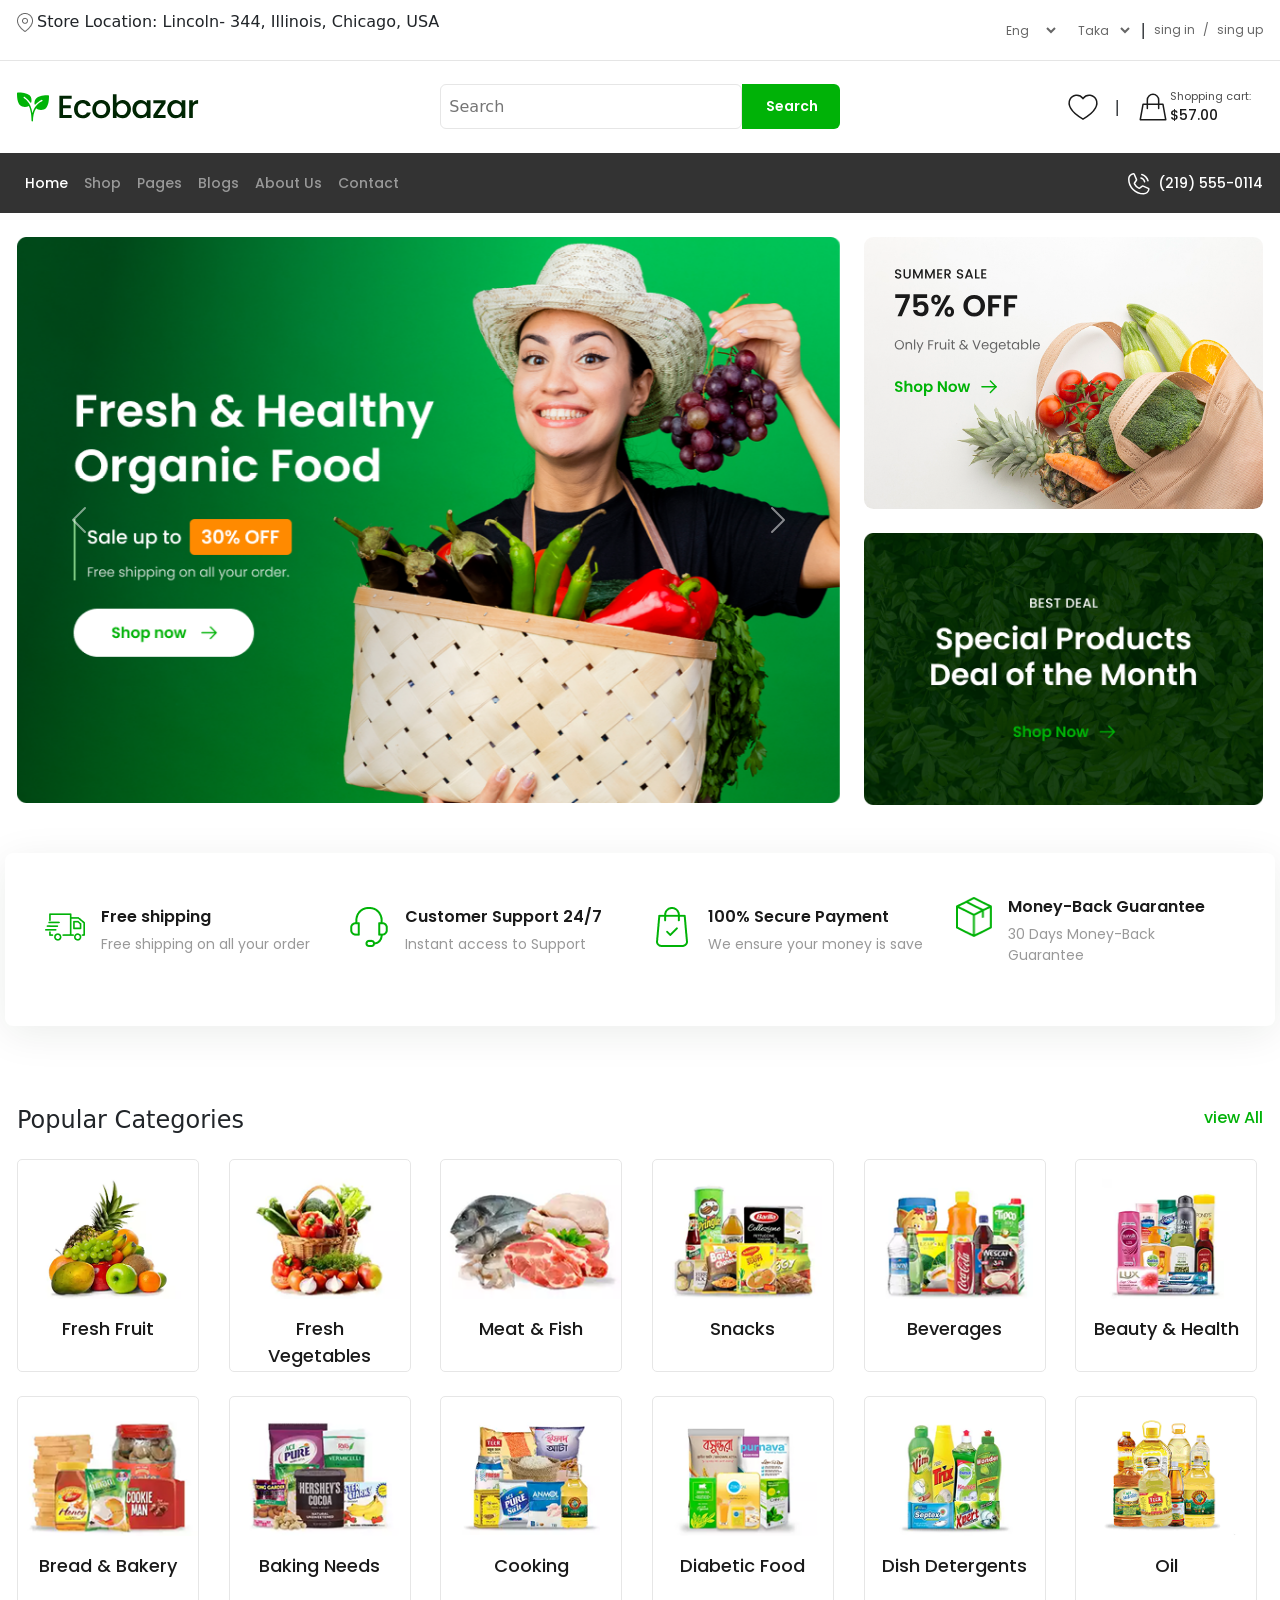
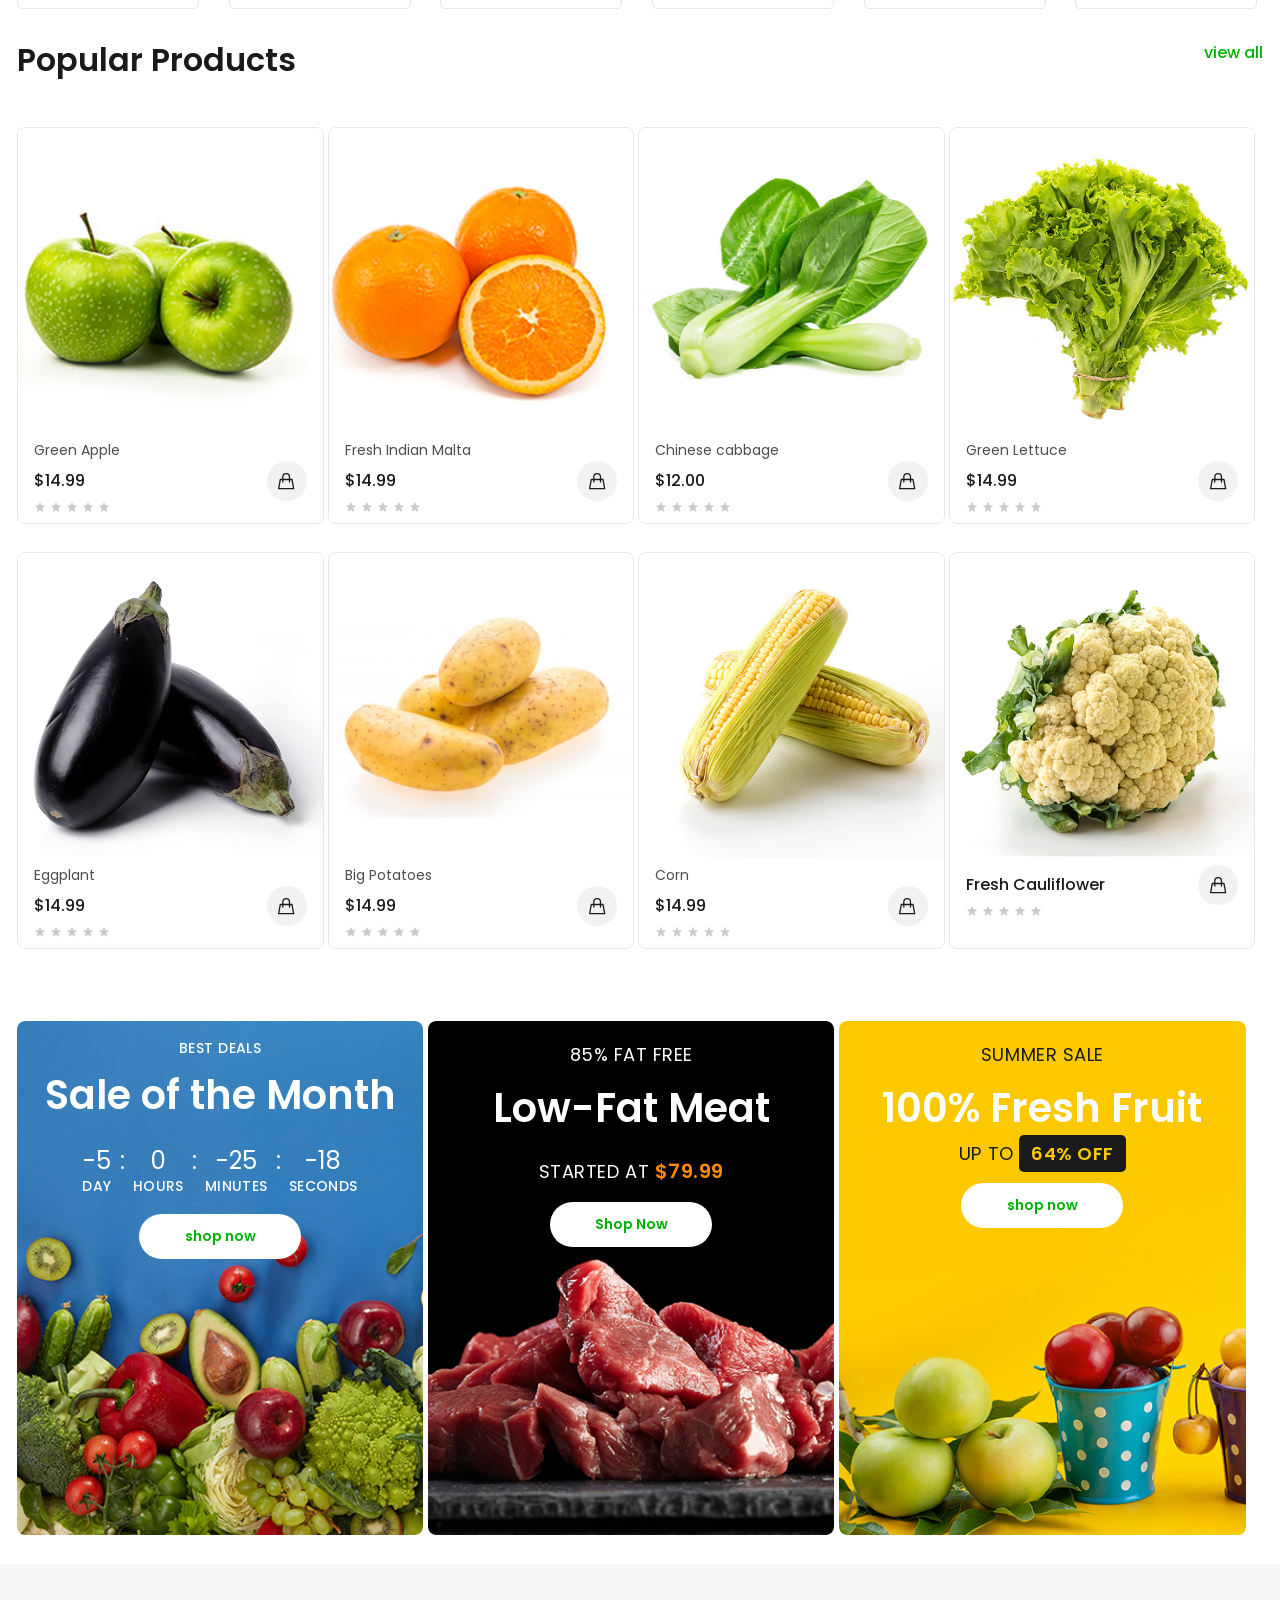
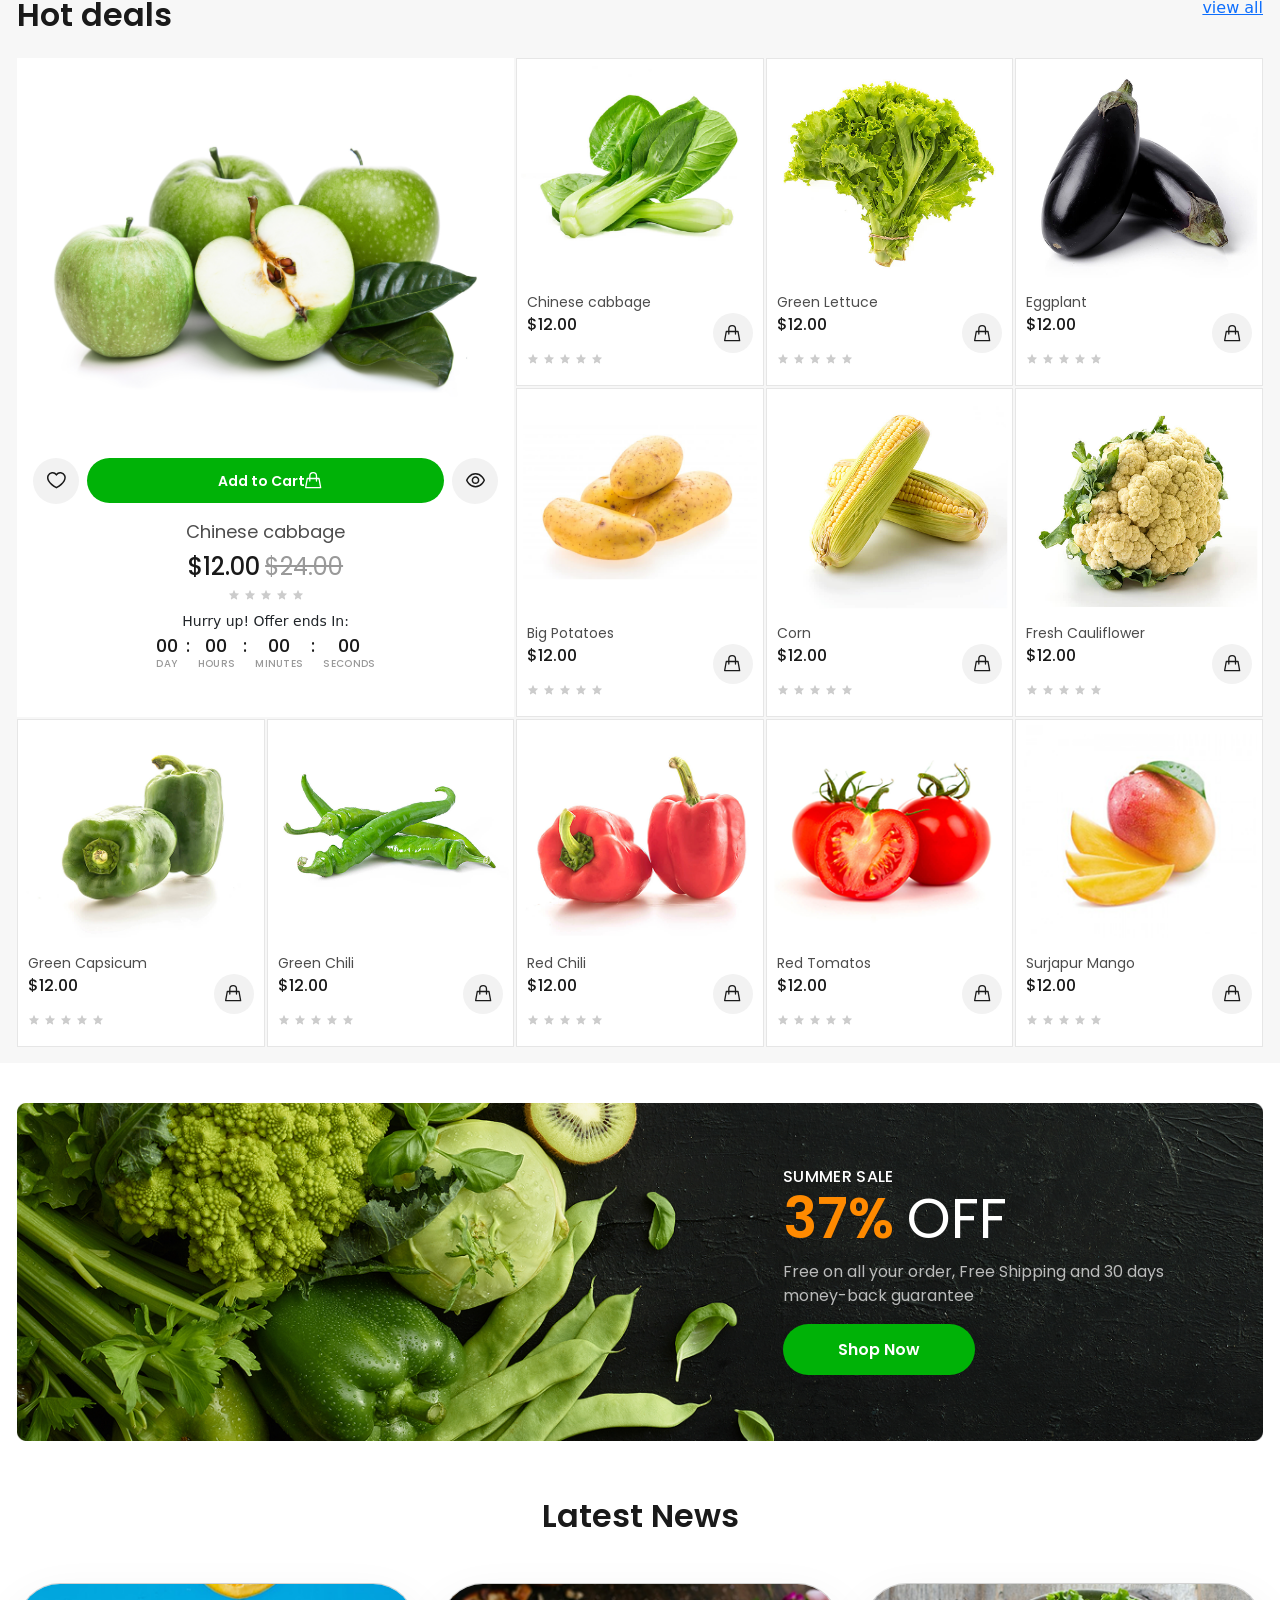
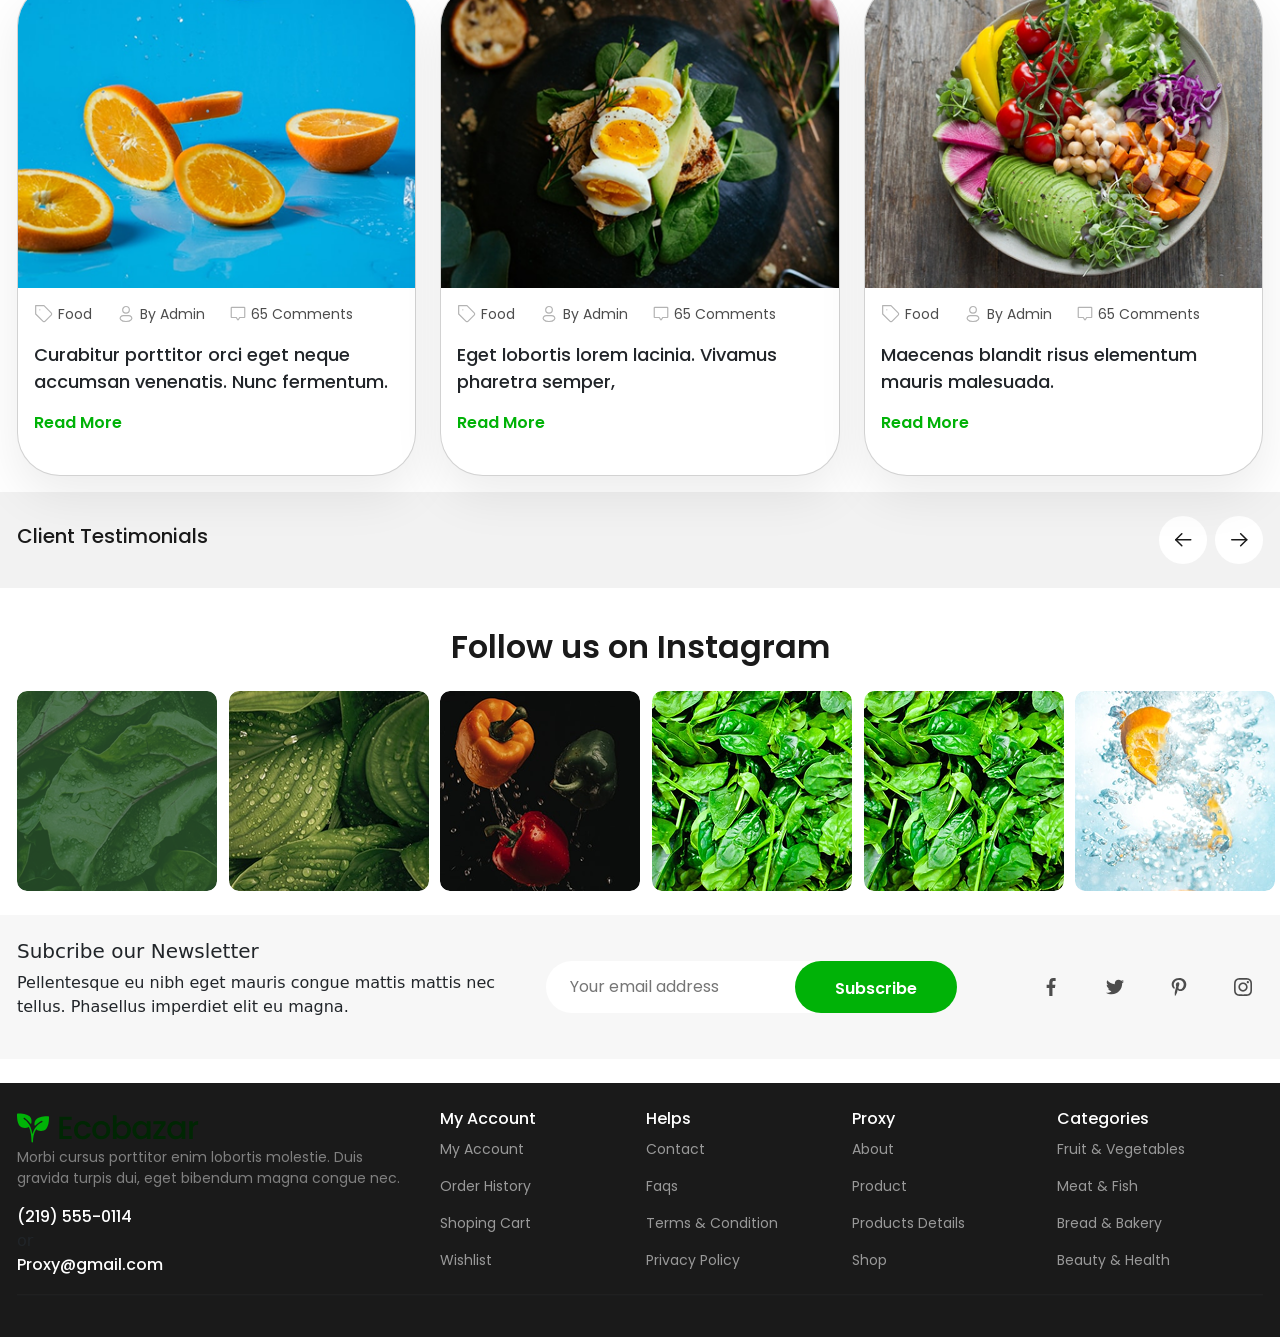
==== commit 652a0b45: "Move files to root directory" ====
--- a/index.html
+++ b/index.html
@@ -1121,656 +1121,709 @@
                     <a href="./shop.html">view all</a>
                 </div>
 
-                <div class="d-flex gap-1 flex-wrap">
-                    <div class=" shop-card-box">
-                        <div class="shop-card">
-                            <div class="shop-card-img">
-                                <a href="#">
-                                    <img src="./assest/images/Product Image.png" class="" alt="">
-                                </a>
-                                <div class="like">
-                                    <span>
-                                        <svg width="19" height="17" viewBox="0 0 19 17" fill="none"
-                                            xmlns="http://www.w3.org/2000/svg">
-                                            <path
-                                                d="M9.39804 15.6254C-7.26829 6.41362 4.39837 -3.58638 9.39804 2.737C14.3984 -3.58638 26.065 6.41362 9.39804 15.6254Z"
-                                                stroke="#1A1A1A" stroke-width="1.5" />
-                                        </svg>
-                                    </span>
-                                    <span>
-                                        <svg width="20" height="20" viewBox="0 0 20 20" fill="none"
-                                            xmlns="http://www.w3.org/2000/svg">
-                                            <path
-                                                d="M10 3.54102C3.75 3.54102 1.25 10.0001 1.25 10.0001C1.25 10.0001 3.75 16.4577 10 16.4577C16.25 16.4577 18.75 10.0001 18.75 10.0001C18.75 10.0001 16.25 3.54102 10 3.54102V3.54102Z"
-                                                stroke="#1A1A1A" stroke-width="1.5" stroke-linecap="round"
-                                                stroke-linejoin="round" />
-                                            <path
-                                                d="M10 13.125C10.8288 13.125 11.6237 12.7958 12.2097 12.2097C12.7958 11.6237 13.125 10.8288 13.125 10C13.125 9.1712 12.7958 8.37634 12.2097 7.79029C11.6237 7.20424 10.8288 6.875 10 6.875C9.1712 6.875 8.37634 7.20424 7.79029 7.79029C7.20424 8.37634 6.875 9.1712 6.875 10C6.875 10.8288 7.20424 11.6237 7.79029 12.2097C8.37634 12.7958 9.1712 13.125 10 13.125V13.125Z"
-                                                stroke="#1A1A1A" stroke-width="1.5" stroke-linecap="round"
-                                                stroke-linejoin="round" />
-                                        </svg>
-                                    </span>
-                                </div>
-                            </div>
-                            <div class="card-text-box">
-                                <p>Green Apple</p>
-                                <div class="d-flex justify-content-between shop-card-wl-pr align-items-center">
-                                    <span class="price">$14.99</span>
-                                    <span class="shop-whish-list">
-                                        <svg width="17" height="17" viewBox="0 0 17 17" fill="none"
-                                            xmlns="http://www.w3.org/2000/svg">
-                                            <path
-                                                d="M4.81706 6.48336H2.31706L0.650391 15.65H15.6504L13.9837 6.48336H11.4837M4.81706 6.48336V3.98336C4.81706 2.14241 6.30944 0.650024 8.15039 0.650024C9.99134 0.650024 11.4837 2.14241 11.4837 3.98336V6.48336M4.81706 6.48336H11.4837M4.81706 6.48336V8.98336M11.4837 6.48336V8.98336"
-                                                stroke="#1A1A1A" stroke-width="1.3" stroke-linecap="round"
-                                                stroke-linejoin="round" />
-                                        </svg>
-                                    </span>
-                                </div>
-
-                                <div class="rating-star d-flex align-items-center gap-1">
-                                    <span class="star"><svg width="12" height="12" viewBox="0 0 12 12" fill="none"
-                                            xmlns="http://www.w3.org/2000/svg">
-                                            <path
-                                                d="M6.20672 8.94078L8.5711 10.4385C8.87335 10.6298 9.24835 10.3452 9.15872 9.99228L8.47585 7.30541C8.45656 7.23057 8.45878 7.1518 8.48227 7.07816C8.50575 7.00453 8.54954 6.93902 8.6086 6.88916L10.7288 5.12478C11.0071 4.89303 10.8638 4.43066 10.5057 4.40741L7.7371 4.22741C7.66255 4.22212 7.59105 4.19577 7.5309 4.15142C7.47075 4.10707 7.42444 4.04656 7.39735 3.97691L6.3646 1.37666C6.33648 1.30276 6.28656 1.23916 6.22146 1.19428C6.15636 1.1494 6.07916 1.12537 6.0001 1.12537C5.92103 1.12537 5.84383 1.1494 5.77873 1.19428C5.71364 1.23916 5.66372 1.30276 5.6356 1.37666L4.60285 3.97691C4.57581 4.04663 4.52952 4.10722 4.46937 4.15164C4.40922 4.19606 4.33768 4.22246 4.2631 4.22778L1.49447 4.40778C1.13672 4.43066 0.992723 4.89303 1.27135 5.12478L3.3916 6.88953C3.45059 6.93936 3.49434 7.00481 3.51782 7.07837C3.5413 7.15193 3.54356 7.23062 3.52435 7.30541L2.89135 9.79728C2.78372 10.2207 3.2341 10.5623 3.59635 10.3324L5.79385 8.94078C5.85561 8.90152 5.92728 8.88066 6.00047 8.88066C6.07366 8.88066 6.14533 8.90152 6.2071 8.94078H6.20672Z"
-                                                fill="#CCCCCC" />
-                                        </svg></span>
-                                    <span class="star"><svg width="12" height="12" viewBox="0 0 12 12" fill="none"
-                                            xmlns="http://www.w3.org/2000/svg">
-                                            <path
-                                                d="M6.20672 8.94078L8.5711 10.4385C8.87335 10.6298 9.24835 10.3452 9.15872 9.99228L8.47585 7.30541C8.45656 7.23057 8.45878 7.1518 8.48227 7.07816C8.50575 7.00453 8.54954 6.93902 8.6086 6.88916L10.7288 5.12478C11.0071 4.89303 10.8638 4.43066 10.5057 4.40741L7.7371 4.22741C7.66255 4.22212 7.59105 4.19577 7.5309 4.15142C7.47075 4.10707 7.42444 4.04656 7.39735 3.97691L6.3646 1.37666C6.33648 1.30276 6.28656 1.23916 6.22146 1.19428C6.15636 1.1494 6.07916 1.12537 6.0001 1.12537C5.92103 1.12537 5.84383 1.1494 5.77873 1.19428C5.71364 1.23916 5.66372 1.30276 5.6356 1.37666L4.60285 3.97691C4.57581 4.04663 4.52952 4.10722 4.46937 4.15164C4.40922 4.19606 4.33768 4.22246 4.2631 4.22778L1.49447 4.40778C1.13672 4.43066 0.992723 4.89303 1.27135 5.12478L3.3916 6.88953C3.45059 6.93936 3.49434 7.00481 3.51782 7.07837C3.5413 7.15193 3.54356 7.23062 3.52435 7.30541L2.89135 9.79728C2.78372 10.2207 3.2341 10.5623 3.59635 10.3324L5.79385 8.94078C5.85561 8.90152 5.92728 8.88066 6.00047 8.88066C6.07366 8.88066 6.14533 8.90152 6.2071 8.94078H6.20672Z"
-                                                fill="#CCCCCC" />
-                                        </svg></span>
-                                    <span class="star"><svg width="12" height="12" viewBox="0 0 12 12" fill="none"
-                                            xmlns="http://www.w3.org/2000/svg">
-                                            <path
-                                                d="M6.20672 8.94078L8.5711 10.4385C8.87335 10.6298 9.24835 10.3452 9.15872 9.99228L8.47585 7.30541C8.45656 7.23057 8.45878 7.1518 8.48227 7.07816C8.50575 7.00453 8.54954 6.93902 8.6086 6.88916L10.7288 5.12478C11.0071 4.89303 10.8638 4.43066 10.5057 4.40741L7.7371 4.22741C7.66255 4.22212 7.59105 4.19577 7.5309 4.15142C7.47075 4.10707 7.42444 4.04656 7.39735 3.97691L6.3646 1.37666C6.33648 1.30276 6.28656 1.23916 6.22146 1.19428C6.15636 1.1494 6.07916 1.12537 6.0001 1.12537C5.92103 1.12537 5.84383 1.1494 5.77873 1.19428C5.71364 1.23916 5.66372 1.30276 5.6356 1.37666L4.60285 3.97691C4.57581 4.04663 4.52952 4.10722 4.46937 4.15164C4.40922 4.19606 4.33768 4.22246 4.2631 4.22778L1.49447 4.40778C1.13672 4.43066 0.992723 4.89303 1.27135 5.12478L3.3916 6.88953C3.45059 6.93936 3.49434 7.00481 3.51782 7.07837C3.5413 7.15193 3.54356 7.23062 3.52435 7.30541L2.89135 9.79728C2.78372 10.2207 3.2341 10.5623 3.59635 10.3324L5.79385 8.94078C5.85561 8.90152 5.92728 8.88066 6.00047 8.88066C6.07366 8.88066 6.14533 8.90152 6.2071 8.94078H6.20672Z"
-                                                fill="#CCCCCC" />
-                                        </svg></span>
-                                    <span class="star"><svg width="12" height="12" viewBox="0 0 12 12" fill="none"
-                                            xmlns="http://www.w3.org/2000/svg">
-                                            <path
-                                                d="M6.20672 8.94078L8.5711 10.4385C8.87335 10.6298 9.24835 10.3452 9.15872 9.99228L8.47585 7.30541C8.45656 7.23057 8.45878 7.1518 8.48227 7.07816C8.50575 7.00453 8.54954 6.93902 8.6086 6.88916L10.7288 5.12478C11.0071 4.89303 10.8638 4.43066 10.5057 4.40741L7.7371 4.22741C7.66255 4.22212 7.59105 4.19577 7.5309 4.15142C7.47075 4.10707 7.42444 4.04656 7.39735 3.97691L6.3646 1.37666C6.33648 1.30276 6.28656 1.23916 6.22146 1.19428C6.15636 1.1494 6.07916 1.12537 6.0001 1.12537C5.92103 1.12537 5.84383 1.1494 5.77873 1.19428C5.71364 1.23916 5.66372 1.30276 5.6356 1.37666L4.60285 3.97691C4.57581 4.04663 4.52952 4.10722 4.46937 4.15164C4.40922 4.19606 4.33768 4.22246 4.2631 4.22778L1.49447 4.40778C1.13672 4.43066 0.992723 4.89303 1.27135 5.12478L3.3916 6.88953C3.45059 6.93936 3.49434 7.00481 3.51782 7.07837C3.5413 7.15193 3.54356 7.23062 3.52435 7.30541L2.89135 9.79728C2.78372 10.2207 3.2341 10.5623 3.59635 10.3324L5.79385 8.94078C5.85561 8.90152 5.92728 8.88066 6.00047 8.88066C6.07366 8.88066 6.14533 8.90152 6.2071 8.94078H6.20672Z"
-                                                fill="#CCCCCC" />
-                                        </svg></span>
-                                    <span class="star"><svg width="12" height="12" viewBox="0 0 12 12" fill="none"
-                                            xmlns="http://www.w3.org/2000/svg">
-                                            <path
-                                                d="M6.20672 8.94078L8.5711 10.4385C8.87335 10.6298 9.24835 10.3452 9.15872 9.99228L8.47585 7.30541C8.45656 7.23057 8.45878 7.1518 8.48227 7.07816C8.50575 7.00453 8.54954 6.93902 8.6086 6.88916L10.7288 5.12478C11.0071 4.89303 10.8638 4.43066 10.5057 4.40741L7.7371 4.22741C7.66255 4.22212 7.59105 4.19577 7.5309 4.15142C7.47075 4.10707 7.42444 4.04656 7.39735 3.97691L6.3646 1.37666C6.33648 1.30276 6.28656 1.23916 6.22146 1.19428C6.15636 1.1494 6.07916 1.12537 6.0001 1.12537C5.92103 1.12537 5.84383 1.1494 5.77873 1.19428C5.71364 1.23916 5.66372 1.30276 5.6356 1.37666L4.60285 3.97691C4.57581 4.04663 4.52952 4.10722 4.46937 4.15164C4.40922 4.19606 4.33768 4.22246 4.2631 4.22778L1.49447 4.40778C1.13672 4.43066 0.992723 4.89303 1.27135 5.12478L3.3916 6.88953C3.45059 6.93936 3.49434 7.00481 3.51782 7.07837C3.5413 7.15193 3.54356 7.23062 3.52435 7.30541L2.89135 9.79728C2.78372 10.2207 3.2341 10.5623 3.59635 10.3324L5.79385 8.94078C5.85561 8.90152 5.92728 8.88066 6.00047 8.88066C6.07366 8.88066 6.14533 8.90152 6.2071 8.94078H6.20672Z"
-                                                fill="#CCCCCC" />
-                                        </svg></span>
-                                </div>
-                            </div>
-                        </div>
-                    </div>
-
-                    <div class=" shop-card-box">
-                        <div class="shop-card">
-                            <div class="shop-card-img">
-                                <a href="#">
-                                    <img src="./assest/images/Product Image (1).png" class="" alt="">
-                                </a>
-                                <div class="like">
-                                    <span>
-                                        <svg width="19" height="17" viewBox="0 0 19 17" fill="none"
-                                            xmlns="http://www.w3.org/2000/svg">
-                                            <path
-                                                d="M9.39804 15.6254C-7.26829 6.41362 4.39837 -3.58638 9.39804 2.737C14.3984 -3.58638 26.065 6.41362 9.39804 15.6254Z"
-                                                stroke="#1A1A1A" stroke-width="1.5" />
-                                        </svg>
-                                    </span>
-                                    <span>
-                                        <svg width="20" height="20" viewBox="0 0 20 20" fill="none"
-                                            xmlns="http://www.w3.org/2000/svg">
-                                            <path
-                                                d="M10 3.54102C3.75 3.54102 1.25 10.0001 1.25 10.0001C1.25 10.0001 3.75 16.4577 10 16.4577C16.25 16.4577 18.75 10.0001 18.75 10.0001C18.75 10.0001 16.25 3.54102 10 3.54102V3.54102Z"
-                                                stroke="#1A1A1A" stroke-width="1.5" stroke-linecap="round"
-                                                stroke-linejoin="round" />
-                                            <path
-                                                d="M10 13.125C10.8288 13.125 11.6237 12.7958 12.2097 12.2097C12.7958 11.6237 13.125 10.8288 13.125 10C13.125 9.1712 12.7958 8.37634 12.2097 7.79029C11.6237 7.20424 10.8288 6.875 10 6.875C9.1712 6.875 8.37634 7.20424 7.79029 7.79029C7.20424 8.37634 6.875 9.1712 6.875 10C6.875 10.8288 7.20424 11.6237 7.79029 12.2097C8.37634 12.7958 9.1712 13.125 10 13.125V13.125Z"
-                                                stroke="#1A1A1A" stroke-width="1.5" stroke-linecap="round"
-                                                stroke-linejoin="round" />
-                                        </svg>
-                                    </span>
-                                </div>
-                            </div>
-                            <div class="card-text-box">
-                                <p>Fresh Indian Malta</p>
-                                <div class="d-flex justify-content-between shop-card-wl-pr align-items-center">
-                                    <span class="price">$14.99</span>
-                                    <span class="shop-whish-list">
-                                        <svg width="17" height="17" viewBox="0 0 17 17" fill="none"
-                                            xmlns="http://www.w3.org/2000/svg">
-                                            <path
-                                                d="M4.81706 6.48336H2.31706L0.650391 15.65H15.6504L13.9837 6.48336H11.4837M4.81706 6.48336V3.98336C4.81706 2.14241 6.30944 0.650024 8.15039 0.650024C9.99134 0.650024 11.4837 2.14241 11.4837 3.98336V6.48336M4.81706 6.48336H11.4837M4.81706 6.48336V8.98336M11.4837 6.48336V8.98336"
-                                                stroke="#1A1A1A" stroke-width="1.3" stroke-linecap="round"
-                                                stroke-linejoin="round" />
-                                        </svg>
-                                    </span>
-                                </div>
-
-                                <div class="rating-star d-flex align-items-center gap-1">
-                                    <span class="star"><svg width="12" height="12" viewBox="0 0 12 12" fill="none"
-                                            xmlns="http://www.w3.org/2000/svg">
-                                            <path
-                                                d="M6.20672 8.94078L8.5711 10.4385C8.87335 10.6298 9.24835 10.3452 9.15872 9.99228L8.47585 7.30541C8.45656 7.23057 8.45878 7.1518 8.48227 7.07816C8.50575 7.00453 8.54954 6.93902 8.6086 6.88916L10.7288 5.12478C11.0071 4.89303 10.8638 4.43066 10.5057 4.40741L7.7371 4.22741C7.66255 4.22212 7.59105 4.19577 7.5309 4.15142C7.47075 4.10707 7.42444 4.04656 7.39735 3.97691L6.3646 1.37666C6.33648 1.30276 6.28656 1.23916 6.22146 1.19428C6.15636 1.1494 6.07916 1.12537 6.0001 1.12537C5.92103 1.12537 5.84383 1.1494 5.77873 1.19428C5.71364 1.23916 5.66372 1.30276 5.6356 1.37666L4.60285 3.97691C4.57581 4.04663 4.52952 4.10722 4.46937 4.15164C4.40922 4.19606 4.33768 4.22246 4.2631 4.22778L1.49447 4.40778C1.13672 4.43066 0.992723 4.89303 1.27135 5.12478L3.3916 6.88953C3.45059 6.93936 3.49434 7.00481 3.51782 7.07837C3.5413 7.15193 3.54356 7.23062 3.52435 7.30541L2.89135 9.79728C2.78372 10.2207 3.2341 10.5623 3.59635 10.3324L5.79385 8.94078C5.85561 8.90152 5.92728 8.88066 6.00047 8.88066C6.07366 8.88066 6.14533 8.90152 6.2071 8.94078H6.20672Z"
-                                                fill="#CCCCCC" />
-                                        </svg></span>
-                                    <span class="star"><svg width="12" height="12" viewBox="0 0 12 12" fill="none"
-                                            xmlns="http://www.w3.org/2000/svg">
-                                            <path
-                                                d="M6.20672 8.94078L8.5711 10.4385C8.87335 10.6298 9.24835 10.3452 9.15872 9.99228L8.47585 7.30541C8.45656 7.23057 8.45878 7.1518 8.48227 7.07816C8.50575 7.00453 8.54954 6.93902 8.6086 6.88916L10.7288 5.12478C11.0071 4.89303 10.8638 4.43066 10.5057 4.40741L7.7371 4.22741C7.66255 4.22212 7.59105 4.19577 7.5309 4.15142C7.47075 4.10707 7.42444 4.04656 7.39735 3.97691L6.3646 1.37666C6.33648 1.30276 6.28656 1.23916 6.22146 1.19428C6.15636 1.1494 6.07916 1.12537 6.0001 1.12537C5.92103 1.12537 5.84383 1.1494 5.77873 1.19428C5.71364 1.23916 5.66372 1.30276 5.6356 1.37666L4.60285 3.97691C4.57581 4.04663 4.52952 4.10722 4.46937 4.15164C4.40922 4.19606 4.33768 4.22246 4.2631 4.22778L1.49447 4.40778C1.13672 4.43066 0.992723 4.89303 1.27135 5.12478L3.3916 6.88953C3.45059 6.93936 3.49434 7.00481 3.51782 7.07837C3.5413 7.15193 3.54356 7.23062 3.52435 7.30541L2.89135 9.79728C2.78372 10.2207 3.2341 10.5623 3.59635 10.3324L5.79385 8.94078C5.85561 8.90152 5.92728 8.88066 6.00047 8.88066C6.07366 8.88066 6.14533 8.90152 6.2071 8.94078H6.20672Z"
-                                                fill="#CCCCCC" />
-                                        </svg></span>
-                                    <span class="star"><svg width="12" height="12" viewBox="0 0 12 12" fill="none"
-                                            xmlns="http://www.w3.org/2000/svg">
-                                            <path
-                                                d="M6.20672 8.94078L8.5711 10.4385C8.87335 10.6298 9.24835 10.3452 9.15872 9.99228L8.47585 7.30541C8.45656 7.23057 8.45878 7.1518 8.48227 7.07816C8.50575 7.00453 8.54954 6.93902 8.6086 6.88916L10.7288 5.12478C11.0071 4.89303 10.8638 4.43066 10.5057 4.40741L7.7371 4.22741C7.66255 4.22212 7.59105 4.19577 7.5309 4.15142C7.47075 4.10707 7.42444 4.04656 7.39735 3.97691L6.3646 1.37666C6.33648 1.30276 6.28656 1.23916 6.22146 1.19428C6.15636 1.1494 6.07916 1.12537 6.0001 1.12537C5.92103 1.12537 5.84383 1.1494 5.77873 1.19428C5.71364 1.23916 5.66372 1.30276 5.6356 1.37666L4.60285 3.97691C4.57581 4.04663 4.52952 4.10722 4.46937 4.15164C4.40922 4.19606 4.33768 4.22246 4.2631 4.22778L1.49447 4.40778C1.13672 4.43066 0.992723 4.89303 1.27135 5.12478L3.3916 6.88953C3.45059 6.93936 3.49434 7.00481 3.51782 7.07837C3.5413 7.15193 3.54356 7.23062 3.52435 7.30541L2.89135 9.79728C2.78372 10.2207 3.2341 10.5623 3.59635 10.3324L5.79385 8.94078C5.85561 8.90152 5.92728 8.88066 6.00047 8.88066C6.07366 8.88066 6.14533 8.90152 6.2071 8.94078H6.20672Z"
-                                                fill="#CCCCCC" />
-                                        </svg></span>
-                                    <span class="star"><svg width="12" height="12" viewBox="0 0 12 12" fill="none"
-                                            xmlns="http://www.w3.org/2000/svg">
-                                            <path
-                                                d="M6.20672 8.94078L8.5711 10.4385C8.87335 10.6298 9.24835 10.3452 9.15872 9.99228L8.47585 7.30541C8.45656 7.23057 8.45878 7.1518 8.48227 7.07816C8.50575 7.00453 8.54954 6.93902 8.6086 6.88916L10.7288 5.12478C11.0071 4.89303 10.8638 4.43066 10.5057 4.40741L7.7371 4.22741C7.66255 4.22212 7.59105 4.19577 7.5309 4.15142C7.47075 4.10707 7.42444 4.04656 7.39735 3.97691L6.3646 1.37666C6.33648 1.30276 6.28656 1.23916 6.22146 1.19428C6.15636 1.1494 6.07916 1.12537 6.0001 1.12537C5.92103 1.12537 5.84383 1.1494 5.77873 1.19428C5.71364 1.23916 5.66372 1.30276 5.6356 1.37666L4.60285 3.97691C4.57581 4.04663 4.52952 4.10722 4.46937 4.15164C4.40922 4.19606 4.33768 4.22246 4.2631 4.22778L1.49447 4.40778C1.13672 4.43066 0.992723 4.89303 1.27135 5.12478L3.3916 6.88953C3.45059 6.93936 3.49434 7.00481 3.51782 7.07837C3.5413 7.15193 3.54356 7.23062 3.52435 7.30541L2.89135 9.79728C2.78372 10.2207 3.2341 10.5623 3.59635 10.3324L5.79385 8.94078C5.85561 8.90152 5.92728 8.88066 6.00047 8.88066C6.07366 8.88066 6.14533 8.90152 6.2071 8.94078H6.20672Z"
-                                                fill="#CCCCCC" />
-                                        </svg></span>
-                                    <span class="star"><svg width="12" height="12" viewBox="0 0 12 12" fill="none"
-                                            xmlns="http://www.w3.org/2000/svg">
-                                            <path
-                                                d="M6.20672 8.94078L8.5711 10.4385C8.87335 10.6298 9.24835 10.3452 9.15872 9.99228L8.47585 7.30541C8.45656 7.23057 8.45878 7.1518 8.48227 7.07816C8.50575 7.00453 8.54954 6.93902 8.6086 6.88916L10.7288 5.12478C11.0071 4.89303 10.8638 4.43066 10.5057 4.40741L7.7371 4.22741C7.66255 4.22212 7.59105 4.19577 7.5309 4.15142C7.47075 4.10707 7.42444 4.04656 7.39735 3.97691L6.3646 1.37666C6.33648 1.30276 6.28656 1.23916 6.22146 1.19428C6.15636 1.1494 6.07916 1.12537 6.0001 1.12537C5.92103 1.12537 5.84383 1.1494 5.77873 1.19428C5.71364 1.23916 5.66372 1.30276 5.6356 1.37666L4.60285 3.97691C4.57581 4.04663 4.52952 4.10722 4.46937 4.15164C4.40922 4.19606 4.33768 4.22246 4.2631 4.22778L1.49447 4.40778C1.13672 4.43066 0.992723 4.89303 1.27135 5.12478L3.3916 6.88953C3.45059 6.93936 3.49434 7.00481 3.51782 7.07837C3.5413 7.15193 3.54356 7.23062 3.52435 7.30541L2.89135 9.79728C2.78372 10.2207 3.2341 10.5623 3.59635 10.3324L5.79385 8.94078C5.85561 8.90152 5.92728 8.88066 6.00047 8.88066C6.07366 8.88066 6.14533 8.90152 6.2071 8.94078H6.20672Z"
-                                                fill="#CCCCCC" />
-                                        </svg></span>
-                                </div>
-                            </div>
-                        </div>
-                    </div>
-
-                    <div class=" shop-card-box">
-                        <div class="shop-card">
-                            <div class="shop-card-img">
-                                <a href="#">
-                                    <img src="./assest/images/Product Image (2).png" class="" alt="">
-                                </a>
-                                <div class="like">
-                                    <span>
-                                        <svg width="19" height="17" viewBox="0 0 19 17" fill="none"
-                                            xmlns="http://www.w3.org/2000/svg">
-                                            <path
-                                                d="M9.39804 15.6254C-7.26829 6.41362 4.39837 -3.58638 9.39804 2.737C14.3984 -3.58638 26.065 6.41362 9.39804 15.6254Z"
-                                                stroke="#1A1A1A" stroke-width="1.5" />
-                                        </svg>
-                                    </span>
-                                    <span>
-                                        <svg width="20" height="20" viewBox="0 0 20 20" fill="none"
-                                            xmlns="http://www.w3.org/2000/svg">
-                                            <path
-                                                d="M10 3.54102C3.75 3.54102 1.25 10.0001 1.25 10.0001C1.25 10.0001 3.75 16.4577 10 16.4577C16.25 16.4577 18.75 10.0001 18.75 10.0001C18.75 10.0001 16.25 3.54102 10 3.54102V3.54102Z"
-                                                stroke="#1A1A1A" stroke-width="1.5" stroke-linecap="round"
-                                                stroke-linejoin="round" />
-                                            <path
-                                                d="M10 13.125C10.8288 13.125 11.6237 12.7958 12.2097 12.2097C12.7958 11.6237 13.125 10.8288 13.125 10C13.125 9.1712 12.7958 8.37634 12.2097 7.79029C11.6237 7.20424 10.8288 6.875 10 6.875C9.1712 6.875 8.37634 7.20424 7.79029 7.79029C7.20424 8.37634 6.875 9.1712 6.875 10C6.875 10.8288 7.20424 11.6237 7.79029 12.2097C8.37634 12.7958 9.1712 13.125 10 13.125V13.125Z"
-                                                stroke="#1A1A1A" stroke-width="1.5" stroke-linecap="round"
-                                                stroke-linejoin="round" />
-                                        </svg>
-                                    </span>
-                                </div>
-                            </div>
-                            <div class="card-text-box">
-                                <p>Chinese cabbage</p>
-                                <div class="d-flex justify-content-between shop-card-wl-pr align-items-center">
-                                    <span class="price">$12.00</span>
-                                    <span class="shop-whish-list">
-                                        <svg width="17" height="17" viewBox="0 0 17 17" fill="none"
-                                            xmlns="http://www.w3.org/2000/svg">
-                                            <path
-                                                d="M4.81706 6.48336H2.31706L0.650391 15.65H15.6504L13.9837 6.48336H11.4837M4.81706 6.48336V3.98336C4.81706 2.14241 6.30944 0.650024 8.15039 0.650024C9.99134 0.650024 11.4837 2.14241 11.4837 3.98336V6.48336M4.81706 6.48336H11.4837M4.81706 6.48336V8.98336M11.4837 6.48336V8.98336"
-                                                stroke="#1A1A1A" stroke-width="1.3" stroke-linecap="round"
-                                                stroke-linejoin="round" />
-                                        </svg>
-                                    </span>
-                                </div>
-
-                                <div class="rating-star d-flex align-items-center gap-1">
-                                    <span class="star"><svg width="12" height="12" viewBox="0 0 12 12" fill="none"
-                                            xmlns="http://www.w3.org/2000/svg">
-                                            <path
-                                                d="M6.20672 8.94078L8.5711 10.4385C8.87335 10.6298 9.24835 10.3452 9.15872 9.99228L8.47585 7.30541C8.45656 7.23057 8.45878 7.1518 8.48227 7.07816C8.50575 7.00453 8.54954 6.93902 8.6086 6.88916L10.7288 5.12478C11.0071 4.89303 10.8638 4.43066 10.5057 4.40741L7.7371 4.22741C7.66255 4.22212 7.59105 4.19577 7.5309 4.15142C7.47075 4.10707 7.42444 4.04656 7.39735 3.97691L6.3646 1.37666C6.33648 1.30276 6.28656 1.23916 6.22146 1.19428C6.15636 1.1494 6.07916 1.12537 6.0001 1.12537C5.92103 1.12537 5.84383 1.1494 5.77873 1.19428C5.71364 1.23916 5.66372 1.30276 5.6356 1.37666L4.60285 3.97691C4.57581 4.04663 4.52952 4.10722 4.46937 4.15164C4.40922 4.19606 4.33768 4.22246 4.2631 4.22778L1.49447 4.40778C1.13672 4.43066 0.992723 4.89303 1.27135 5.12478L3.3916 6.88953C3.45059 6.93936 3.49434 7.00481 3.51782 7.07837C3.5413 7.15193 3.54356 7.23062 3.52435 7.30541L2.89135 9.79728C2.78372 10.2207 3.2341 10.5623 3.59635 10.3324L5.79385 8.94078C5.85561 8.90152 5.92728 8.88066 6.00047 8.88066C6.07366 8.88066 6.14533 8.90152 6.2071 8.94078H6.20672Z"
-                                                fill="#CCCCCC" />
-                                        </svg></span>
-                                    <span class="star"><svg width="12" height="12" viewBox="0 0 12 12" fill="none"
-                                            xmlns="http://www.w3.org/2000/svg">
-                                            <path
-                                                d="M6.20672 8.94078L8.5711 10.4385C8.87335 10.6298 9.24835 10.3452 9.15872 9.99228L8.47585 7.30541C8.45656 7.23057 8.45878 7.1518 8.48227 7.07816C8.50575 7.00453 8.54954 6.93902 8.6086 6.88916L10.7288 5.12478C11.0071 4.89303 10.8638 4.43066 10.5057 4.40741L7.7371 4.22741C7.66255 4.22212 7.59105 4.19577 7.5309 4.15142C7.47075 4.10707 7.42444 4.04656 7.39735 3.97691L6.3646 1.37666C6.33648 1.30276 6.28656 1.23916 6.22146 1.19428C6.15636 1.1494 6.07916 1.12537 6.0001 1.12537C5.92103 1.12537 5.84383 1.1494 5.77873 1.19428C5.71364 1.23916 5.66372 1.30276 5.6356 1.37666L4.60285 3.97691C4.57581 4.04663 4.52952 4.10722 4.46937 4.15164C4.40922 4.19606 4.33768 4.22246 4.2631 4.22778L1.49447 4.40778C1.13672 4.43066 0.992723 4.89303 1.27135 5.12478L3.3916 6.88953C3.45059 6.93936 3.49434 7.00481 3.51782 7.07837C3.5413 7.15193 3.54356 7.23062 3.52435 7.30541L2.89135 9.79728C2.78372 10.2207 3.2341 10.5623 3.59635 10.3324L5.79385 8.94078C5.85561 8.90152 5.92728 8.88066 6.00047 8.88066C6.07366 8.88066 6.14533 8.90152 6.2071 8.94078H6.20672Z"
-                                                fill="#CCCCCC" />
-                                        </svg></span>
-                                    <span class="star"><svg width="12" height="12" viewBox="0 0 12 12" fill="none"
-                                            xmlns="http://www.w3.org/2000/svg">
-                                            <path
-                                                d="M6.20672 8.94078L8.5711 10.4385C8.87335 10.6298 9.24835 10.3452 9.15872 9.99228L8.47585 7.30541C8.45656 7.23057 8.45878 7.1518 8.48227 7.07816C8.50575 7.00453 8.54954 6.93902 8.6086 6.88916L10.7288 5.12478C11.0071 4.89303 10.8638 4.43066 10.5057 4.40741L7.7371 4.22741C7.66255 4.22212 7.59105 4.19577 7.5309 4.15142C7.47075 4.10707 7.42444 4.04656 7.39735 3.97691L6.3646 1.37666C6.33648 1.30276 6.28656 1.23916 6.22146 1.19428C6.15636 1.1494 6.07916 1.12537 6.0001 1.12537C5.92103 1.12537 5.84383 1.1494 5.77873 1.19428C5.71364 1.23916 5.66372 1.30276 5.6356 1.37666L4.60285 3.97691C4.57581 4.04663 4.52952 4.10722 4.46937 4.15164C4.40922 4.19606 4.33768 4.22246 4.2631 4.22778L1.49447 4.40778C1.13672 4.43066 0.992723 4.89303 1.27135 5.12478L3.3916 6.88953C3.45059 6.93936 3.49434 7.00481 3.51782 7.07837C3.5413 7.15193 3.54356 7.23062 3.52435 7.30541L2.89135 9.79728C2.78372 10.2207 3.2341 10.5623 3.59635 10.3324L5.79385 8.94078C5.85561 8.90152 5.92728 8.88066 6.00047 8.88066C6.07366 8.88066 6.14533 8.90152 6.2071 8.94078H6.20672Z"
-                                                fill="#CCCCCC" />
-                                        </svg></span>
-                                    <span class="star"><svg width="12" height="12" viewBox="0 0 12 12" fill="none"
-                                            xmlns="http://www.w3.org/2000/svg">
-                                            <path
-                                                d="M6.20672 8.94078L8.5711 10.4385C8.87335 10.6298 9.24835 10.3452 9.15872 9.99228L8.47585 7.30541C8.45656 7.23057 8.45878 7.1518 8.48227 7.07816C8.50575 7.00453 8.54954 6.93902 8.6086 6.88916L10.7288 5.12478C11.0071 4.89303 10.8638 4.43066 10.5057 4.40741L7.7371 4.22741C7.66255 4.22212 7.59105 4.19577 7.5309 4.15142C7.47075 4.10707 7.42444 4.04656 7.39735 3.97691L6.3646 1.37666C6.33648 1.30276 6.28656 1.23916 6.22146 1.19428C6.15636 1.1494 6.07916 1.12537 6.0001 1.12537C5.92103 1.12537 5.84383 1.1494 5.77873 1.19428C5.71364 1.23916 5.66372 1.30276 5.6356 1.37666L4.60285 3.97691C4.57581 4.04663 4.52952 4.10722 4.46937 4.15164C4.40922 4.19606 4.33768 4.22246 4.2631 4.22778L1.49447 4.40778C1.13672 4.43066 0.992723 4.89303 1.27135 5.12478L3.3916 6.88953C3.45059 6.93936 3.49434 7.00481 3.51782 7.07837C3.5413 7.15193 3.54356 7.23062 3.52435 7.30541L2.89135 9.79728C2.78372 10.2207 3.2341 10.5623 3.59635 10.3324L5.79385 8.94078C5.85561 8.90152 5.92728 8.88066 6.00047 8.88066C6.07366 8.88066 6.14533 8.90152 6.2071 8.94078H6.20672Z"
-                                                fill="#CCCCCC" />
-                                        </svg></span>
-                                    <span class="star"><svg width="12" height="12" viewBox="0 0 12 12" fill="none"
-                                            xmlns="http://www.w3.org/2000/svg">
-                                            <path
-                                                d="M6.20672 8.94078L8.5711 10.4385C8.87335 10.6298 9.24835 10.3452 9.15872 9.99228L8.47585 7.30541C8.45656 7.23057 8.45878 7.1518 8.48227 7.07816C8.50575 7.00453 8.54954 6.93902 8.6086 6.88916L10.7288 5.12478C11.0071 4.89303 10.8638 4.43066 10.5057 4.40741L7.7371 4.22741C7.66255 4.22212 7.59105 4.19577 7.5309 4.15142C7.47075 4.10707 7.42444 4.04656 7.39735 3.97691L6.3646 1.37666C6.33648 1.30276 6.28656 1.23916 6.22146 1.19428C6.15636 1.1494 6.07916 1.12537 6.0001 1.12537C5.92103 1.12537 5.84383 1.1494 5.77873 1.19428C5.71364 1.23916 5.66372 1.30276 5.6356 1.37666L4.60285 3.97691C4.57581 4.04663 4.52952 4.10722 4.46937 4.15164C4.40922 4.19606 4.33768 4.22246 4.2631 4.22778L1.49447 4.40778C1.13672 4.43066 0.992723 4.89303 1.27135 5.12478L3.3916 6.88953C3.45059 6.93936 3.49434 7.00481 3.51782 7.07837C3.5413 7.15193 3.54356 7.23062 3.52435 7.30541L2.89135 9.79728C2.78372 10.2207 3.2341 10.5623 3.59635 10.3324L5.79385 8.94078C5.85561 8.90152 5.92728 8.88066 6.00047 8.88066C6.07366 8.88066 6.14533 8.90152 6.2071 8.94078H6.20672Z"
-                                                fill="#CCCCCC" />
-                                        </svg></span>
-                                </div>
-                            </div>
-                        </div>
-                    </div>
-
-
-
-                    <div class=" shop-card-box">
-                        <div class="shop-card">
-                            <div class="shop-card-img">
-                                <a href="#">
-                                    <img src="./assest/images/Product Image (3).png" class="" alt="">
-                                </a>
-                                <div class="like">
-                                    <span>
-                                        <svg width="19" height="17" viewBox="0 0 19 17" fill="none"
-                                            xmlns="http://www.w3.org/2000/svg">
-                                            <path
-                                                d="M9.39804 15.6254C-7.26829 6.41362 4.39837 -3.58638 9.39804 2.737C14.3984 -3.58638 26.065 6.41362 9.39804 15.6254Z"
-                                                stroke="#1A1A1A" stroke-width="1.5" />
-                                        </svg>
-                                    </span>
-                                    <span>
-                                        <svg width="20" height="20" viewBox="0 0 20 20" fill="none"
-                                            xmlns="http://www.w3.org/2000/svg">
-                                            <path
-                                                d="M10 3.54102C3.75 3.54102 1.25 10.0001 1.25 10.0001C1.25 10.0001 3.75 16.4577 10 16.4577C16.25 16.4577 18.75 10.0001 18.75 10.0001C18.75 10.0001 16.25 3.54102 10 3.54102V3.54102Z"
-                                                stroke="#1A1A1A" stroke-width="1.5" stroke-linecap="round"
-                                                stroke-linejoin="round" />
-                                            <path
-                                                d="M10 13.125C10.8288 13.125 11.6237 12.7958 12.2097 12.2097C12.7958 11.6237 13.125 10.8288 13.125 10C13.125 9.1712 12.7958 8.37634 12.2097 7.79029C11.6237 7.20424 10.8288 6.875 10 6.875C9.1712 6.875 8.37634 7.20424 7.79029 7.79029C7.20424 8.37634 6.875 9.1712 6.875 10C6.875 10.8288 7.20424 11.6237 7.79029 12.2097C8.37634 12.7958 9.1712 13.125 10 13.125V13.125Z"
-                                                stroke="#1A1A1A" stroke-width="1.5" stroke-linecap="round"
-                                                stroke-linejoin="round" />
-                                        </svg>
-                                    </span>
-                                </div>
-                            </div>
-                            <div class="card-text-box">
-                                <p>Green Lettuce</p>
-                                <div class="d-flex justify-content-between shop-card-wl-pr align-items-center">
-                                    <span class="price">$14.99</span>
-                                    <span class="shop-whish-list">
-                                        <svg width="17" height="17" viewBox="0 0 17 17" fill="none"
-                                            xmlns="http://www.w3.org/2000/svg">
-                                            <path
-                                                d="M4.81706 6.48336H2.31706L0.650391 15.65H15.6504L13.9837 6.48336H11.4837M4.81706 6.48336V3.98336C4.81706 2.14241 6.30944 0.650024 8.15039 0.650024C9.99134 0.650024 11.4837 2.14241 11.4837 3.98336V6.48336M4.81706 6.48336H11.4837M4.81706 6.48336V8.98336M11.4837 6.48336V8.98336"
-                                                stroke="#1A1A1A" stroke-width="1.3" stroke-linecap="round"
-                                                stroke-linejoin="round" />
-                                        </svg>
-                                    </span>
-                                </div>
-
-                                <div class="rating-star d-flex align-items-center gap-1">
-                                    <span class="star"><svg width="12" height="12" viewBox="0 0 12 12" fill="none"
-                                            xmlns="http://www.w3.org/2000/svg">
-                                            <path
-                                                d="M6.20672 8.94078L8.5711 10.4385C8.87335 10.6298 9.24835 10.3452 9.15872 9.99228L8.47585 7.30541C8.45656 7.23057 8.45878 7.1518 8.48227 7.07816C8.50575 7.00453 8.54954 6.93902 8.6086 6.88916L10.7288 5.12478C11.0071 4.89303 10.8638 4.43066 10.5057 4.40741L7.7371 4.22741C7.66255 4.22212 7.59105 4.19577 7.5309 4.15142C7.47075 4.10707 7.42444 4.04656 7.39735 3.97691L6.3646 1.37666C6.33648 1.30276 6.28656 1.23916 6.22146 1.19428C6.15636 1.1494 6.07916 1.12537 6.0001 1.12537C5.92103 1.12537 5.84383 1.1494 5.77873 1.19428C5.71364 1.23916 5.66372 1.30276 5.6356 1.37666L4.60285 3.97691C4.57581 4.04663 4.52952 4.10722 4.46937 4.15164C4.40922 4.19606 4.33768 4.22246 4.2631 4.22778L1.49447 4.40778C1.13672 4.43066 0.992723 4.89303 1.27135 5.12478L3.3916 6.88953C3.45059 6.93936 3.49434 7.00481 3.51782 7.07837C3.5413 7.15193 3.54356 7.23062 3.52435 7.30541L2.89135 9.79728C2.78372 10.2207 3.2341 10.5623 3.59635 10.3324L5.79385 8.94078C5.85561 8.90152 5.92728 8.88066 6.00047 8.88066C6.07366 8.88066 6.14533 8.90152 6.2071 8.94078H6.20672Z"
-                                                fill="#CCCCCC" />
-                                        </svg></span>
-                                    <span class="star"><svg width="12" height="12" viewBox="0 0 12 12" fill="none"
-                                            xmlns="http://www.w3.org/2000/svg">
-                                            <path
-                                                d="M6.20672 8.94078L8.5711 10.4385C8.87335 10.6298 9.24835 10.3452 9.15872 9.99228L8.47585 7.30541C8.45656 7.23057 8.45878 7.1518 8.48227 7.07816C8.50575 7.00453 8.54954 6.93902 8.6086 6.88916L10.7288 5.12478C11.0071 4.89303 10.8638 4.43066 10.5057 4.40741L7.7371 4.22741C7.66255 4.22212 7.59105 4.19577 7.5309 4.15142C7.47075 4.10707 7.42444 4.04656 7.39735 3.97691L6.3646 1.37666C6.33648 1.30276 6.28656 1.23916 6.22146 1.19428C6.15636 1.1494 6.07916 1.12537 6.0001 1.12537C5.92103 1.12537 5.84383 1.1494 5.77873 1.19428C5.71364 1.23916 5.66372 1.30276 5.6356 1.37666L4.60285 3.97691C4.57581 4.04663 4.52952 4.10722 4.46937 4.15164C4.40922 4.19606 4.33768 4.22246 4.2631 4.22778L1.49447 4.40778C1.13672 4.43066 0.992723 4.89303 1.27135 5.12478L3.3916 6.88953C3.45059 6.93936 3.49434 7.00481 3.51782 7.07837C3.5413 7.15193 3.54356 7.23062 3.52435 7.30541L2.89135 9.79728C2.78372 10.2207 3.2341 10.5623 3.59635 10.3324L5.79385 8.94078C5.85561 8.90152 5.92728 8.88066 6.00047 8.88066C6.07366 8.88066 6.14533 8.90152 6.2071 8.94078H6.20672Z"
-                                                fill="#CCCCCC" />
-                                        </svg></span>
-                                    <span class="star"><svg width="12" height="12" viewBox="0 0 12 12" fill="none"
-                                            xmlns="http://www.w3.org/2000/svg">
-                                            <path
-                                                d="M6.20672 8.94078L8.5711 10.4385C8.87335 10.6298 9.24835 10.3452 9.15872 9.99228L8.47585 7.30541C8.45656 7.23057 8.45878 7.1518 8.48227 7.07816C8.50575 7.00453 8.54954 6.93902 8.6086 6.88916L10.7288 5.12478C11.0071 4.89303 10.8638 4.43066 10.5057 4.40741L7.7371 4.22741C7.66255 4.22212 7.59105 4.19577 7.5309 4.15142C7.47075 4.10707 7.42444 4.04656 7.39735 3.97691L6.3646 1.37666C6.33648 1.30276 6.28656 1.23916 6.22146 1.19428C6.15636 1.1494 6.07916 1.12537 6.0001 1.12537C5.92103 1.12537 5.84383 1.1494 5.77873 1.19428C5.71364 1.23916 5.66372 1.30276 5.6356 1.37666L4.60285 3.97691C4.57581 4.04663 4.52952 4.10722 4.46937 4.15164C4.40922 4.19606 4.33768 4.22246 4.2631 4.22778L1.49447 4.40778C1.13672 4.43066 0.992723 4.89303 1.27135 5.12478L3.3916 6.88953C3.45059 6.93936 3.49434 7.00481 3.51782 7.07837C3.5413 7.15193 3.54356 7.23062 3.52435 7.30541L2.89135 9.79728C2.78372 10.2207 3.2341 10.5623 3.59635 10.3324L5.79385 8.94078C5.85561 8.90152 5.92728 8.88066 6.00047 8.88066C6.07366 8.88066 6.14533 8.90152 6.2071 8.94078H6.20672Z"
-                                                fill="#CCCCCC" />
-                                        </svg></span>
-                                    <span class="star"><svg width="12" height="12" viewBox="0 0 12 12" fill="none"
-                                            xmlns="http://www.w3.org/2000/svg">
-                                            <path
-                                                d="M6.20672 8.94078L8.5711 10.4385C8.87335 10.6298 9.24835 10.3452 9.15872 9.99228L8.47585 7.30541C8.45656 7.23057 8.45878 7.1518 8.48227 7.07816C8.50575 7.00453 8.54954 6.93902 8.6086 6.88916L10.7288 5.12478C11.0071 4.89303 10.8638 4.43066 10.5057 4.40741L7.7371 4.22741C7.66255 4.22212 7.59105 4.19577 7.5309 4.15142C7.47075 4.10707 7.42444 4.04656 7.39735 3.97691L6.3646 1.37666C6.33648 1.30276 6.28656 1.23916 6.22146 1.19428C6.15636 1.1494 6.07916 1.12537 6.0001 1.12537C5.92103 1.12537 5.84383 1.1494 5.77873 1.19428C5.71364 1.23916 5.66372 1.30276 5.6356 1.37666L4.60285 3.97691C4.57581 4.04663 4.52952 4.10722 4.46937 4.15164C4.40922 4.19606 4.33768 4.22246 4.2631 4.22778L1.49447 4.40778C1.13672 4.43066 0.992723 4.89303 1.27135 5.12478L3.3916 6.88953C3.45059 6.93936 3.49434 7.00481 3.51782 7.07837C3.5413 7.15193 3.54356 7.23062 3.52435 7.30541L2.89135 9.79728C2.78372 10.2207 3.2341 10.5623 3.59635 10.3324L5.79385 8.94078C5.85561 8.90152 5.92728 8.88066 6.00047 8.88066C6.07366 8.88066 6.14533 8.90152 6.2071 8.94078H6.20672Z"
-                                                fill="#CCCCCC" />
-                                        </svg></span>
-                                    <span class="star"><svg width="12" height="12" viewBox="0 0 12 12" fill="none"
-                                            xmlns="http://www.w3.org/2000/svg">
-                                            <path
-                                                d="M6.20672 8.94078L8.5711 10.4385C8.87335 10.6298 9.24835 10.3452 9.15872 9.99228L8.47585 7.30541C8.45656 7.23057 8.45878 7.1518 8.48227 7.07816C8.50575 7.00453 8.54954 6.93902 8.6086 6.88916L10.7288 5.12478C11.0071 4.89303 10.8638 4.43066 10.5057 4.40741L7.7371 4.22741C7.66255 4.22212 7.59105 4.19577 7.5309 4.15142C7.47075 4.10707 7.42444 4.04656 7.39735 3.97691L6.3646 1.37666C6.33648 1.30276 6.28656 1.23916 6.22146 1.19428C6.15636 1.1494 6.07916 1.12537 6.0001 1.12537C5.92103 1.12537 5.84383 1.1494 5.77873 1.19428C5.71364 1.23916 5.66372 1.30276 5.6356 1.37666L4.60285 3.97691C4.57581 4.04663 4.52952 4.10722 4.46937 4.15164C4.40922 4.19606 4.33768 4.22246 4.2631 4.22778L1.49447 4.40778C1.13672 4.43066 0.992723 4.89303 1.27135 5.12478L3.3916 6.88953C3.45059 6.93936 3.49434 7.00481 3.51782 7.07837C3.5413 7.15193 3.54356 7.23062 3.52435 7.30541L2.89135 9.79728C2.78372 10.2207 3.2341 10.5623 3.59635 10.3324L5.79385 8.94078C5.85561 8.90152 5.92728 8.88066 6.00047 8.88066C6.07366 8.88066 6.14533 8.90152 6.2071 8.94078H6.20672Z"
-                                                fill="#CCCCCC" />
-                                        </svg></span>
-                                </div>
-                            </div>
-                        </div>
-                    </div>
-
-                    <div class=" shop-card-box">
-                        <div class="shop-card">
-                            <div class="shop-card-img">
-                                <a href="#">
-                                    <img src="./assest/images/Product Image (4).png" class="" alt="">
-                                </a>
-                                <div class="like">
-                                    <span>
-                                        <svg width="19" height="17" viewBox="0 0 19 17" fill="none"
-                                            xmlns="http://www.w3.org/2000/svg">
-                                            <path
-                                                d="M9.39804 15.6254C-7.26829 6.41362 4.39837 -3.58638 9.39804 2.737C14.3984 -3.58638 26.065 6.41362 9.39804 15.6254Z"
-                                                stroke="#1A1A1A" stroke-width="1.5" />
-                                        </svg>
-                                    </span>
-                                    <span>
-                                        <svg width="20" height="20" viewBox="0 0 20 20" fill="none"
-                                            xmlns="http://www.w3.org/2000/svg">
-                                            <path
-                                                d="M10 3.54102C3.75 3.54102 1.25 10.0001 1.25 10.0001C1.25 10.0001 3.75 16.4577 10 16.4577C16.25 16.4577 18.75 10.0001 18.75 10.0001C18.75 10.0001 16.25 3.54102 10 3.54102V3.54102Z"
-                                                stroke="#1A1A1A" stroke-width="1.5" stroke-linecap="round"
-                                                stroke-linejoin="round" />
-                                            <path
-                                                d="M10 13.125C10.8288 13.125 11.6237 12.7958 12.2097 12.2097C12.7958 11.6237 13.125 10.8288 13.125 10C13.125 9.1712 12.7958 8.37634 12.2097 7.79029C11.6237 7.20424 10.8288 6.875 10 6.875C9.1712 6.875 8.37634 7.20424 7.79029 7.79029C7.20424 8.37634 6.875 9.1712 6.875 10C6.875 10.8288 7.20424 11.6237 7.79029 12.2097C8.37634 12.7958 9.1712 13.125 10 13.125V13.125Z"
-                                                stroke="#1A1A1A" stroke-width="1.5" stroke-linecap="round"
-                                                stroke-linejoin="round" />
-                                        </svg>
-                                    </span>
-                                </div>
-                            </div>
-                            <div class="card-text-box">
-                                <p>Eggplant</p>
-                                <div class="d-flex justify-content-between shop-card-wl-pr align-items-center">
-                                    <span class="price">$14.99</span>
-                                    <span class="shop-whish-list">
-                                        <svg width="17" height="17" viewBox="0 0 17 17" fill="none"
-                                            xmlns="http://www.w3.org/2000/svg">
-                                            <path
-                                                d="M4.81706 6.48336H2.31706L0.650391 15.65H15.6504L13.9837 6.48336H11.4837M4.81706 6.48336V3.98336C4.81706 2.14241 6.30944 0.650024 8.15039 0.650024C9.99134 0.650024 11.4837 2.14241 11.4837 3.98336V6.48336M4.81706 6.48336H11.4837M4.81706 6.48336V8.98336M11.4837 6.48336V8.98336"
-                                                stroke="#1A1A1A" stroke-width="1.3" stroke-linecap="round"
-                                                stroke-linejoin="round" />
-                                        </svg>
-                                    </span>
-                                </div>
-
-                                <div class="rating-star d-flex align-items-center gap-1">
-                                    <span class="star"><svg width="12" height="12" viewBox="0 0 12 12" fill="none"
-                                            xmlns="http://www.w3.org/2000/svg">
-                                            <path
-                                                d="M6.20672 8.94078L8.5711 10.4385C8.87335 10.6298 9.24835 10.3452 9.15872 9.99228L8.47585 7.30541C8.45656 7.23057 8.45878 7.1518 8.48227 7.07816C8.50575 7.00453 8.54954 6.93902 8.6086 6.88916L10.7288 5.12478C11.0071 4.89303 10.8638 4.43066 10.5057 4.40741L7.7371 4.22741C7.66255 4.22212 7.59105 4.19577 7.5309 4.15142C7.47075 4.10707 7.42444 4.04656 7.39735 3.97691L6.3646 1.37666C6.33648 1.30276 6.28656 1.23916 6.22146 1.19428C6.15636 1.1494 6.07916 1.12537 6.0001 1.12537C5.92103 1.12537 5.84383 1.1494 5.77873 1.19428C5.71364 1.23916 5.66372 1.30276 5.6356 1.37666L4.60285 3.97691C4.57581 4.04663 4.52952 4.10722 4.46937 4.15164C4.40922 4.19606 4.33768 4.22246 4.2631 4.22778L1.49447 4.40778C1.13672 4.43066 0.992723 4.89303 1.27135 5.12478L3.3916 6.88953C3.45059 6.93936 3.49434 7.00481 3.51782 7.07837C3.5413 7.15193 3.54356 7.23062 3.52435 7.30541L2.89135 9.79728C2.78372 10.2207 3.2341 10.5623 3.59635 10.3324L5.79385 8.94078C5.85561 8.90152 5.92728 8.88066 6.00047 8.88066C6.07366 8.88066 6.14533 8.90152 6.2071 8.94078H6.20672Z"
-                                                fill="#CCCCCC" />
-                                        </svg></span>
-                                    <span class="star"><svg width="12" height="12" viewBox="0 0 12 12" fill="none"
-                                            xmlns="http://www.w3.org/2000/svg">
-                                            <path
-                                                d="M6.20672 8.94078L8.5711 10.4385C8.87335 10.6298 9.24835 10.3452 9.15872 9.99228L8.47585 7.30541C8.45656 7.23057 8.45878 7.1518 8.48227 7.07816C8.50575 7.00453 8.54954 6.93902 8.6086 6.88916L10.7288 5.12478C11.0071 4.89303 10.8638 4.43066 10.5057 4.40741L7.7371 4.22741C7.66255 4.22212 7.59105 4.19577 7.5309 4.15142C7.47075 4.10707 7.42444 4.04656 7.39735 3.97691L6.3646 1.37666C6.33648 1.30276 6.28656 1.23916 6.22146 1.19428C6.15636 1.1494 6.07916 1.12537 6.0001 1.12537C5.92103 1.12537 5.84383 1.1494 5.77873 1.19428C5.71364 1.23916 5.66372 1.30276 5.6356 1.37666L4.60285 3.97691C4.57581 4.04663 4.52952 4.10722 4.46937 4.15164C4.40922 4.19606 4.33768 4.22246 4.2631 4.22778L1.49447 4.40778C1.13672 4.43066 0.992723 4.89303 1.27135 5.12478L3.3916 6.88953C3.45059 6.93936 3.49434 7.00481 3.51782 7.07837C3.5413 7.15193 3.54356 7.23062 3.52435 7.30541L2.89135 9.79728C2.78372 10.2207 3.2341 10.5623 3.59635 10.3324L5.79385 8.94078C5.85561 8.90152 5.92728 8.88066 6.00047 8.88066C6.07366 8.88066 6.14533 8.90152 6.2071 8.94078H6.20672Z"
-                                                fill="#CCCCCC" />
-                                        </svg></span>
-                                    <span class="star"><svg width="12" height="12" viewBox="0 0 12 12" fill="none"
-                                            xmlns="http://www.w3.org/2000/svg">
-                                            <path
-                                                d="M6.20672 8.94078L8.5711 10.4385C8.87335 10.6298 9.24835 10.3452 9.15872 9.99228L8.47585 7.30541C8.45656 7.23057 8.45878 7.1518 8.48227 7.07816C8.50575 7.00453 8.54954 6.93902 8.6086 6.88916L10.7288 5.12478C11.0071 4.89303 10.8638 4.43066 10.5057 4.40741L7.7371 4.22741C7.66255 4.22212 7.59105 4.19577 7.5309 4.15142C7.47075 4.10707 7.42444 4.04656 7.39735 3.97691L6.3646 1.37666C6.33648 1.30276 6.28656 1.23916 6.22146 1.19428C6.15636 1.1494 6.07916 1.12537 6.0001 1.12537C5.92103 1.12537 5.84383 1.1494 5.77873 1.19428C5.71364 1.23916 5.66372 1.30276 5.6356 1.37666L4.60285 3.97691C4.57581 4.04663 4.52952 4.10722 4.46937 4.15164C4.40922 4.19606 4.33768 4.22246 4.2631 4.22778L1.49447 4.40778C1.13672 4.43066 0.992723 4.89303 1.27135 5.12478L3.3916 6.88953C3.45059 6.93936 3.49434 7.00481 3.51782 7.07837C3.5413 7.15193 3.54356 7.23062 3.52435 7.30541L2.89135 9.79728C2.78372 10.2207 3.2341 10.5623 3.59635 10.3324L5.79385 8.94078C5.85561 8.90152 5.92728 8.88066 6.00047 8.88066C6.07366 8.88066 6.14533 8.90152 6.2071 8.94078H6.20672Z"
-                                                fill="#CCCCCC" />
-                                        </svg></span>
-                                    <span class="star"><svg width="12" height="12" viewBox="0 0 12 12" fill="none"
-                                            xmlns="http://www.w3.org/2000/svg">
-                                            <path
-                                                d="M6.20672 8.94078L8.5711 10.4385C8.87335 10.6298 9.24835 10.3452 9.15872 9.99228L8.47585 7.30541C8.45656 7.23057 8.45878 7.1518 8.48227 7.07816C8.50575 7.00453 8.54954 6.93902 8.6086 6.88916L10.7288 5.12478C11.0071 4.89303 10.8638 4.43066 10.5057 4.40741L7.7371 4.22741C7.66255 4.22212 7.59105 4.19577 7.5309 4.15142C7.47075 4.10707 7.42444 4.04656 7.39735 3.97691L6.3646 1.37666C6.33648 1.30276 6.28656 1.23916 6.22146 1.19428C6.15636 1.1494 6.07916 1.12537 6.0001 1.12537C5.92103 1.12537 5.84383 1.1494 5.77873 1.19428C5.71364 1.23916 5.66372 1.30276 5.6356 1.37666L4.60285 3.97691C4.57581 4.04663 4.52952 4.10722 4.46937 4.15164C4.40922 4.19606 4.33768 4.22246 4.2631 4.22778L1.49447 4.40778C1.13672 4.43066 0.992723 4.89303 1.27135 5.12478L3.3916 6.88953C3.45059 6.93936 3.49434 7.00481 3.51782 7.07837C3.5413 7.15193 3.54356 7.23062 3.52435 7.30541L2.89135 9.79728C2.78372 10.2207 3.2341 10.5623 3.59635 10.3324L5.79385 8.94078C5.85561 8.90152 5.92728 8.88066 6.00047 8.88066C6.07366 8.88066 6.14533 8.90152 6.2071 8.94078H6.20672Z"
-                                                fill="#CCCCCC" />
-                                        </svg></span>
-                                    <span class="star"><svg width="12" height="12" viewBox="0 0 12 12" fill="none"
-                                            xmlns="http://www.w3.org/2000/svg">
-                                            <path
-                                                d="M6.20672 8.94078L8.5711 10.4385C8.87335 10.6298 9.24835 10.3452 9.15872 9.99228L8.47585 7.30541C8.45656 7.23057 8.45878 7.1518 8.48227 7.07816C8.50575 7.00453 8.54954 6.93902 8.6086 6.88916L10.7288 5.12478C11.0071 4.89303 10.8638 4.43066 10.5057 4.40741L7.7371 4.22741C7.66255 4.22212 7.59105 4.19577 7.5309 4.15142C7.47075 4.10707 7.42444 4.04656 7.39735 3.97691L6.3646 1.37666C6.33648 1.30276 6.28656 1.23916 6.22146 1.19428C6.15636 1.1494 6.07916 1.12537 6.0001 1.12537C5.92103 1.12537 5.84383 1.1494 5.77873 1.19428C5.71364 1.23916 5.66372 1.30276 5.6356 1.37666L4.60285 3.97691C4.57581 4.04663 4.52952 4.10722 4.46937 4.15164C4.40922 4.19606 4.33768 4.22246 4.2631 4.22778L1.49447 4.40778C1.13672 4.43066 0.992723 4.89303 1.27135 5.12478L3.3916 6.88953C3.45059 6.93936 3.49434 7.00481 3.51782 7.07837C3.5413 7.15193 3.54356 7.23062 3.52435 7.30541L2.89135 9.79728C2.78372 10.2207 3.2341 10.5623 3.59635 10.3324L5.79385 8.94078C5.85561 8.90152 5.92728 8.88066 6.00047 8.88066C6.07366 8.88066 6.14533 8.90152 6.2071 8.94078H6.20672Z"
-                                                fill="#CCCCCC" />
-                                        </svg></span>
-                                </div>
-                            </div>
-                        </div>
-                    </div>
-
-                    <div class=" shop-card-box">
-                        <div class="shop-card">
-                            <div class="shop-card-img">
-                                <a href="#">
-                                    <img src="./assest/images/Product Image (5).png" class="" alt="">
-                                </a>
-                                <div class="like">
-                                    <span>
-                                        <svg width="19" height="17" viewBox="0 0 19 17" fill="none"
-                                            xmlns="http://www.w3.org/2000/svg">
-                                            <path
-                                                d="M9.39804 15.6254C-7.26829 6.41362 4.39837 -3.58638 9.39804 2.737C14.3984 -3.58638 26.065 6.41362 9.39804 15.6254Z"
-                                                stroke="#1A1A1A" stroke-width="1.5" />
-                                        </svg>
-                                    </span>
-                                    <span>
-                                        <svg width="20" height="20" viewBox="0 0 20 20" fill="none"
-                                            xmlns="http://www.w3.org/2000/svg">
-                                            <path
-                                                d="M10 3.54102C3.75 3.54102 1.25 10.0001 1.25 10.0001C1.25 10.0001 3.75 16.4577 10 16.4577C16.25 16.4577 18.75 10.0001 18.75 10.0001C18.75 10.0001 16.25 3.54102 10 3.54102V3.54102Z"
-                                                stroke="#1A1A1A" stroke-width="1.5" stroke-linecap="round"
-                                                stroke-linejoin="round" />
-                                            <path
-                                                d="M10 13.125C10.8288 13.125 11.6237 12.7958 12.2097 12.2097C12.7958 11.6237 13.125 10.8288 13.125 10C13.125 9.1712 12.7958 8.37634 12.2097 7.79029C11.6237 7.20424 10.8288 6.875 10 6.875C9.1712 6.875 8.37634 7.20424 7.79029 7.79029C7.20424 8.37634 6.875 9.1712 6.875 10C6.875 10.8288 7.20424 11.6237 7.79029 12.2097C8.37634 12.7958 9.1712 13.125 10 13.125V13.125Z"
-                                                stroke="#1A1A1A" stroke-width="1.5" stroke-linecap="round"
-                                                stroke-linejoin="round" />
-                                        </svg>
-                                    </span>
-                                </div>
-                            </div>
-                            <div class="card-text-box">
-                                <p>Big Potatoes</p>
-                                <div class="d-flex justify-content-between shop-card-wl-pr align-items-center">
-                                    <span class="price">$14.99</span>
-                                    <span class="shop-whish-list">
-                                        <svg width="17" height="17" viewBox="0 0 17 17" fill="none"
-                                            xmlns="http://www.w3.org/2000/svg">
-                                            <path
-                                                d="M4.81706 6.48336H2.31706L0.650391 15.65H15.6504L13.9837 6.48336H11.4837M4.81706 6.48336V3.98336C4.81706 2.14241 6.30944 0.650024 8.15039 0.650024C9.99134 0.650024 11.4837 2.14241 11.4837 3.98336V6.48336M4.81706 6.48336H11.4837M4.81706 6.48336V8.98336M11.4837 6.48336V8.98336"
-                                                stroke="#1A1A1A" stroke-width="1.3" stroke-linecap="round"
-                                                stroke-linejoin="round" />
-                                        </svg>
-                                    </span>
-                                </div>
-
-                                <div class="rating-star d-flex align-items-center gap-1">
-                                    <span class="star"><svg width="12" height="12" viewBox="0 0 12 12" fill="none"
-                                            xmlns="http://www.w3.org/2000/svg">
-                                            <path
-                                                d="M6.20672 8.94078L8.5711 10.4385C8.87335 10.6298 9.24835 10.3452 9.15872 9.99228L8.47585 7.30541C8.45656 7.23057 8.45878 7.1518 8.48227 7.07816C8.50575 7.00453 8.54954 6.93902 8.6086 6.88916L10.7288 5.12478C11.0071 4.89303 10.8638 4.43066 10.5057 4.40741L7.7371 4.22741C7.66255 4.22212 7.59105 4.19577 7.5309 4.15142C7.47075 4.10707 7.42444 4.04656 7.39735 3.97691L6.3646 1.37666C6.33648 1.30276 6.28656 1.23916 6.22146 1.19428C6.15636 1.1494 6.07916 1.12537 6.0001 1.12537C5.92103 1.12537 5.84383 1.1494 5.77873 1.19428C5.71364 1.23916 5.66372 1.30276 5.6356 1.37666L4.60285 3.97691C4.57581 4.04663 4.52952 4.10722 4.46937 4.15164C4.40922 4.19606 4.33768 4.22246 4.2631 4.22778L1.49447 4.40778C1.13672 4.43066 0.992723 4.89303 1.27135 5.12478L3.3916 6.88953C3.45059 6.93936 3.49434 7.00481 3.51782 7.07837C3.5413 7.15193 3.54356 7.23062 3.52435 7.30541L2.89135 9.79728C2.78372 10.2207 3.2341 10.5623 3.59635 10.3324L5.79385 8.94078C5.85561 8.90152 5.92728 8.88066 6.00047 8.88066C6.07366 8.88066 6.14533 8.90152 6.2071 8.94078H6.20672Z"
-                                                fill="#CCCCCC" />
-                                        </svg></span>
-                                    <span class="star"><svg width="12" height="12" viewBox="0 0 12 12" fill="none"
-                                            xmlns="http://www.w3.org/2000/svg">
-                                            <path
-                                                d="M6.20672 8.94078L8.5711 10.4385C8.87335 10.6298 9.24835 10.3452 9.15872 9.99228L8.47585 7.30541C8.45656 7.23057 8.45878 7.1518 8.48227 7.07816C8.50575 7.00453 8.54954 6.93902 8.6086 6.88916L10.7288 5.12478C11.0071 4.89303 10.8638 4.43066 10.5057 4.40741L7.7371 4.22741C7.66255 4.22212 7.59105 4.19577 7.5309 4.15142C7.47075 4.10707 7.42444 4.04656 7.39735 3.97691L6.3646 1.37666C6.33648 1.30276 6.28656 1.23916 6.22146 1.19428C6.15636 1.1494 6.07916 1.12537 6.0001 1.12537C5.92103 1.12537 5.84383 1.1494 5.77873 1.19428C5.71364 1.23916 5.66372 1.30276 5.6356 1.37666L4.60285 3.97691C4.57581 4.04663 4.52952 4.10722 4.46937 4.15164C4.40922 4.19606 4.33768 4.22246 4.2631 4.22778L1.49447 4.40778C1.13672 4.43066 0.992723 4.89303 1.27135 5.12478L3.3916 6.88953C3.45059 6.93936 3.49434 7.00481 3.51782 7.07837C3.5413 7.15193 3.54356 7.23062 3.52435 7.30541L2.89135 9.79728C2.78372 10.2207 3.2341 10.5623 3.59635 10.3324L5.79385 8.94078C5.85561 8.90152 5.92728 8.88066 6.00047 8.88066C6.07366 8.88066 6.14533 8.90152 6.2071 8.94078H6.20672Z"
-                                                fill="#CCCCCC" />
-                                        </svg></span>
-                                    <span class="star"><svg width="12" height="12" viewBox="0 0 12 12" fill="none"
-                                            xmlns="http://www.w3.org/2000/svg">
-                                            <path
-                                                d="M6.20672 8.94078L8.5711 10.4385C8.87335 10.6298 9.24835 10.3452 9.15872 9.99228L8.47585 7.30541C8.45656 7.23057 8.45878 7.1518 8.48227 7.07816C8.50575 7.00453 8.54954 6.93902 8.6086 6.88916L10.7288 5.12478C11.0071 4.89303 10.8638 4.43066 10.5057 4.40741L7.7371 4.22741C7.66255 4.22212 7.59105 4.19577 7.5309 4.15142C7.47075 4.10707 7.42444 4.04656 7.39735 3.97691L6.3646 1.37666C6.33648 1.30276 6.28656 1.23916 6.22146 1.19428C6.15636 1.1494 6.07916 1.12537 6.0001 1.12537C5.92103 1.12537 5.84383 1.1494 5.77873 1.19428C5.71364 1.23916 5.66372 1.30276 5.6356 1.37666L4.60285 3.97691C4.57581 4.04663 4.52952 4.10722 4.46937 4.15164C4.40922 4.19606 4.33768 4.22246 4.2631 4.22778L1.49447 4.40778C1.13672 4.43066 0.992723 4.89303 1.27135 5.12478L3.3916 6.88953C3.45059 6.93936 3.49434 7.00481 3.51782 7.07837C3.5413 7.15193 3.54356 7.23062 3.52435 7.30541L2.89135 9.79728C2.78372 10.2207 3.2341 10.5623 3.59635 10.3324L5.79385 8.94078C5.85561 8.90152 5.92728 8.88066 6.00047 8.88066C6.07366 8.88066 6.14533 8.90152 6.2071 8.94078H6.20672Z"
-                                                fill="#CCCCCC" />
-                                        </svg></span>
-                                    <span class="star"><svg width="12" height="12" viewBox="0 0 12 12" fill="none"
-                                            xmlns="http://www.w3.org/2000/svg">
-                                            <path
-                                                d="M6.20672 8.94078L8.5711 10.4385C8.87335 10.6298 9.24835 10.3452 9.15872 9.99228L8.47585 7.30541C8.45656 7.23057 8.45878 7.1518 8.48227 7.07816C8.50575 7.00453 8.54954 6.93902 8.6086 6.88916L10.7288 5.12478C11.0071 4.89303 10.8638 4.43066 10.5057 4.40741L7.7371 4.22741C7.66255 4.22212 7.59105 4.19577 7.5309 4.15142C7.47075 4.10707 7.42444 4.04656 7.39735 3.97691L6.3646 1.37666C6.33648 1.30276 6.28656 1.23916 6.22146 1.19428C6.15636 1.1494 6.07916 1.12537 6.0001 1.12537C5.92103 1.12537 5.84383 1.1494 5.77873 1.19428C5.71364 1.23916 5.66372 1.30276 5.6356 1.37666L4.60285 3.97691C4.57581 4.04663 4.52952 4.10722 4.46937 4.15164C4.40922 4.19606 4.33768 4.22246 4.2631 4.22778L1.49447 4.40778C1.13672 4.43066 0.992723 4.89303 1.27135 5.12478L3.3916 6.88953C3.45059 6.93936 3.49434 7.00481 3.51782 7.07837C3.5413 7.15193 3.54356 7.23062 3.52435 7.30541L2.89135 9.79728C2.78372 10.2207 3.2341 10.5623 3.59635 10.3324L5.79385 8.94078C5.85561 8.90152 5.92728 8.88066 6.00047 8.88066C6.07366 8.88066 6.14533 8.90152 6.2071 8.94078H6.20672Z"
-                                                fill="#CCCCCC" />
-                                        </svg></span>
-                                    <span class="star"><svg width="12" height="12" viewBox="0 0 12 12" fill="none"
-                                            xmlns="http://www.w3.org/2000/svg">
-                                            <path
-                                                d="M6.20672 8.94078L8.5711 10.4385C8.87335 10.6298 9.24835 10.3452 9.15872 9.99228L8.47585 7.30541C8.45656 7.23057 8.45878 7.1518 8.48227 7.07816C8.50575 7.00453 8.54954 6.93902 8.6086 6.88916L10.7288 5.12478C11.0071 4.89303 10.8638 4.43066 10.5057 4.40741L7.7371 4.22741C7.66255 4.22212 7.59105 4.19577 7.5309 4.15142C7.47075 4.10707 7.42444 4.04656 7.39735 3.97691L6.3646 1.37666C6.33648 1.30276 6.28656 1.23916 6.22146 1.19428C6.15636 1.1494 6.07916 1.12537 6.0001 1.12537C5.92103 1.12537 5.84383 1.1494 5.77873 1.19428C5.71364 1.23916 5.66372 1.30276 5.6356 1.37666L4.60285 3.97691C4.57581 4.04663 4.52952 4.10722 4.46937 4.15164C4.40922 4.19606 4.33768 4.22246 4.2631 4.22778L1.49447 4.40778C1.13672 4.43066 0.992723 4.89303 1.27135 5.12478L3.3916 6.88953C3.45059 6.93936 3.49434 7.00481 3.51782 7.07837C3.5413 7.15193 3.54356 7.23062 3.52435 7.30541L2.89135 9.79728C2.78372 10.2207 3.2341 10.5623 3.59635 10.3324L5.79385 8.94078C5.85561 8.90152 5.92728 8.88066 6.00047 8.88066C6.07366 8.88066 6.14533 8.90152 6.2071 8.94078H6.20672Z"
-                                                fill="#CCCCCC" />
-                                        </svg></span>
-                                </div>
-                            </div>
-                        </div>
-                    </div>
-
-                    <div class=" shop-card-box">
-                        <div class="shop-card">
-                            <div class="shop-card-img">
-                                <a href="#">
-                                    <img src="./assest/images/Product Image (6).png" class="" alt="">
-                                </a>
-                                <div class="like">
-                                    <span>
-                                        <svg width="19" height="17" viewBox="0 0 19 17" fill="none"
-                                            xmlns="http://www.w3.org/2000/svg">
-                                            <path
-                                                d="M9.39804 15.6254C-7.26829 6.41362 4.39837 -3.58638 9.39804 2.737C14.3984 -3.58638 26.065 6.41362 9.39804 15.6254Z"
-                                                stroke="#1A1A1A" stroke-width="1.5" />
-                                        </svg>
-                                    </span>
-                                    <span>
-                                        <svg width="20" height="20" viewBox="0 0 20 20" fill="none"
-                                            xmlns="http://www.w3.org/2000/svg">
-                                            <path
-                                                d="M10 3.54102C3.75 3.54102 1.25 10.0001 1.25 10.0001C1.25 10.0001 3.75 16.4577 10 16.4577C16.25 16.4577 18.75 10.0001 18.75 10.0001C18.75 10.0001 16.25 3.54102 10 3.54102V3.54102Z"
-                                                stroke="#1A1A1A" stroke-width="1.5" stroke-linecap="round"
-                                                stroke-linejoin="round" />
-                                            <path
-                                                d="M10 13.125C10.8288 13.125 11.6237 12.7958 12.2097 12.2097C12.7958 11.6237 13.125 10.8288 13.125 10C13.125 9.1712 12.7958 8.37634 12.2097 7.79029C11.6237 7.20424 10.8288 6.875 10 6.875C9.1712 6.875 8.37634 7.20424 7.79029 7.79029C7.20424 8.37634 6.875 9.1712 6.875 10C6.875 10.8288 7.20424 11.6237 7.79029 12.2097C8.37634 12.7958 9.1712 13.125 10 13.125V13.125Z"
-                                                stroke="#1A1A1A" stroke-width="1.5" stroke-linecap="round"
-                                                stroke-linejoin="round" />
-                                        </svg>
-                                    </span>
-                                </div>
-                            </div>
-                            <div class="card-text-box">
-                                <p>Corn</p>
-                                <div class="d-flex justify-content-between shop-card-wl-pr align-items-center">
-                                    <span class="price">$14.99</span>
-                                    <span class="shop-whish-list">
-                                        <svg width="17" height="17" viewBox="0 0 17 17" fill="none"
-                                            xmlns="http://www.w3.org/2000/svg">
-                                            <path
-                                                d="M4.81706 6.48336H2.31706L0.650391 15.65H15.6504L13.9837 6.48336H11.4837M4.81706 6.48336V3.98336C4.81706 2.14241 6.30944 0.650024 8.15039 0.650024C9.99134 0.650024 11.4837 2.14241 11.4837 3.98336V6.48336M4.81706 6.48336H11.4837M4.81706 6.48336V8.98336M11.4837 6.48336V8.98336"
-                                                stroke="#1A1A1A" stroke-width="1.3" stroke-linecap="round"
-                                                stroke-linejoin="round" />
-                                        </svg>
-                                    </span>
-                                </div>
-
-                                <div class="rating-star d-flex align-items-center gap-1">
-                                    <span class="star"><svg width="12" height="12" viewBox="0 0 12 12" fill="none"
-                                            xmlns="http://www.w3.org/2000/svg">
-                                            <path
-                                                d="M6.20672 8.94078L8.5711 10.4385C8.87335 10.6298 9.24835 10.3452 9.15872 9.99228L8.47585 7.30541C8.45656 7.23057 8.45878 7.1518 8.48227 7.07816C8.50575 7.00453 8.54954 6.93902 8.6086 6.88916L10.7288 5.12478C11.0071 4.89303 10.8638 4.43066 10.5057 4.40741L7.7371 4.22741C7.66255 4.22212 7.59105 4.19577 7.5309 4.15142C7.47075 4.10707 7.42444 4.04656 7.39735 3.97691L6.3646 1.37666C6.33648 1.30276 6.28656 1.23916 6.22146 1.19428C6.15636 1.1494 6.07916 1.12537 6.0001 1.12537C5.92103 1.12537 5.84383 1.1494 5.77873 1.19428C5.71364 1.23916 5.66372 1.30276 5.6356 1.37666L4.60285 3.97691C4.57581 4.04663 4.52952 4.10722 4.46937 4.15164C4.40922 4.19606 4.33768 4.22246 4.2631 4.22778L1.49447 4.40778C1.13672 4.43066 0.992723 4.89303 1.27135 5.12478L3.3916 6.88953C3.45059 6.93936 3.49434 7.00481 3.51782 7.07837C3.5413 7.15193 3.54356 7.23062 3.52435 7.30541L2.89135 9.79728C2.78372 10.2207 3.2341 10.5623 3.59635 10.3324L5.79385 8.94078C5.85561 8.90152 5.92728 8.88066 6.00047 8.88066C6.07366 8.88066 6.14533 8.90152 6.2071 8.94078H6.20672Z"
-                                                fill="#CCCCCC" />
-                                        </svg></span>
-                                    <span class="star"><svg width="12" height="12" viewBox="0 0 12 12" fill="none"
-                                            xmlns="http://www.w3.org/2000/svg">
-                                            <path
-                                                d="M6.20672 8.94078L8.5711 10.4385C8.87335 10.6298 9.24835 10.3452 9.15872 9.99228L8.47585 7.30541C8.45656 7.23057 8.45878 7.1518 8.48227 7.07816C8.50575 7.00453 8.54954 6.93902 8.6086 6.88916L10.7288 5.12478C11.0071 4.89303 10.8638 4.43066 10.5057 4.40741L7.7371 4.22741C7.66255 4.22212 7.59105 4.19577 7.5309 4.15142C7.47075 4.10707 7.42444 4.04656 7.39735 3.97691L6.3646 1.37666C6.33648 1.30276 6.28656 1.23916 6.22146 1.19428C6.15636 1.1494 6.07916 1.12537 6.0001 1.12537C5.92103 1.12537 5.84383 1.1494 5.77873 1.19428C5.71364 1.23916 5.66372 1.30276 5.6356 1.37666L4.60285 3.97691C4.57581 4.04663 4.52952 4.10722 4.46937 4.15164C4.40922 4.19606 4.33768 4.22246 4.2631 4.22778L1.49447 4.40778C1.13672 4.43066 0.992723 4.89303 1.27135 5.12478L3.3916 6.88953C3.45059 6.93936 3.49434 7.00481 3.51782 7.07837C3.5413 7.15193 3.54356 7.23062 3.52435 7.30541L2.89135 9.79728C2.78372 10.2207 3.2341 10.5623 3.59635 10.3324L5.79385 8.94078C5.85561 8.90152 5.92728 8.88066 6.00047 8.88066C6.07366 8.88066 6.14533 8.90152 6.2071 8.94078H6.20672Z"
-                                                fill="#CCCCCC" />
-                                        </svg></span>
-                                    <span class="star"><svg width="12" height="12" viewBox="0 0 12 12" fill="none"
-                                            xmlns="http://www.w3.org/2000/svg">
-                                            <path
-                                                d="M6.20672 8.94078L8.5711 10.4385C8.87335 10.6298 9.24835 10.3452 9.15872 9.99228L8.47585 7.30541C8.45656 7.23057 8.45878 7.1518 8.48227 7.07816C8.50575 7.00453 8.54954 6.93902 8.6086 6.88916L10.7288 5.12478C11.0071 4.89303 10.8638 4.43066 10.5057 4.40741L7.7371 4.22741C7.66255 4.22212 7.59105 4.19577 7.5309 4.15142C7.47075 4.10707 7.42444 4.04656 7.39735 3.97691L6.3646 1.37666C6.33648 1.30276 6.28656 1.23916 6.22146 1.19428C6.15636 1.1494 6.07916 1.12537 6.0001 1.12537C5.92103 1.12537 5.84383 1.1494 5.77873 1.19428C5.71364 1.23916 5.66372 1.30276 5.6356 1.37666L4.60285 3.97691C4.57581 4.04663 4.52952 4.10722 4.46937 4.15164C4.40922 4.19606 4.33768 4.22246 4.2631 4.22778L1.49447 4.40778C1.13672 4.43066 0.992723 4.89303 1.27135 5.12478L3.3916 6.88953C3.45059 6.93936 3.49434 7.00481 3.51782 7.07837C3.5413 7.15193 3.54356 7.23062 3.52435 7.30541L2.89135 9.79728C2.78372 10.2207 3.2341 10.5623 3.59635 10.3324L5.79385 8.94078C5.85561 8.90152 5.92728 8.88066 6.00047 8.88066C6.07366 8.88066 6.14533 8.90152 6.2071 8.94078H6.20672Z"
-                                                fill="#CCCCCC" />
-                                        </svg></span>
-                                    <span class="star"><svg width="12" height="12" viewBox="0 0 12 12" fill="none"
-                                            xmlns="http://www.w3.org/2000/svg">
-                                            <path
-                                                d="M6.20672 8.94078L8.5711 10.4385C8.87335 10.6298 9.24835 10.3452 9.15872 9.99228L8.47585 7.30541C8.45656 7.23057 8.45878 7.1518 8.48227 7.07816C8.50575 7.00453 8.54954 6.93902 8.6086 6.88916L10.7288 5.12478C11.0071 4.89303 10.8638 4.43066 10.5057 4.40741L7.7371 4.22741C7.66255 4.22212 7.59105 4.19577 7.5309 4.15142C7.47075 4.10707 7.42444 4.04656 7.39735 3.97691L6.3646 1.37666C6.33648 1.30276 6.28656 1.23916 6.22146 1.19428C6.15636 1.1494 6.07916 1.12537 6.0001 1.12537C5.92103 1.12537 5.84383 1.1494 5.77873 1.19428C5.71364 1.23916 5.66372 1.30276 5.6356 1.37666L4.60285 3.97691C4.57581 4.04663 4.52952 4.10722 4.46937 4.15164C4.40922 4.19606 4.33768 4.22246 4.2631 4.22778L1.49447 4.40778C1.13672 4.43066 0.992723 4.89303 1.27135 5.12478L3.3916 6.88953C3.45059 6.93936 3.49434 7.00481 3.51782 7.07837C3.5413 7.15193 3.54356 7.23062 3.52435 7.30541L2.89135 9.79728C2.78372 10.2207 3.2341 10.5623 3.59635 10.3324L5.79385 8.94078C5.85561 8.90152 5.92728 8.88066 6.00047 8.88066C6.07366 8.88066 6.14533 8.90152 6.2071 8.94078H6.20672Z"
-                                                fill="#CCCCCC" />
-                                        </svg></span>
-                                    <span class="star"><svg width="12" height="12" viewBox="0 0 12 12" fill="none"
-                                            xmlns="http://www.w3.org/2000/svg">
-                                            <path
-                                                d="M6.20672 8.94078L8.5711 10.4385C8.87335 10.6298 9.24835 10.3452 9.15872 9.99228L8.47585 7.30541C8.45656 7.23057 8.45878 7.1518 8.48227 7.07816C8.50575 7.00453 8.54954 6.93902 8.6086 6.88916L10.7288 5.12478C11.0071 4.89303 10.8638 4.43066 10.5057 4.40741L7.7371 4.22741C7.66255 4.22212 7.59105 4.19577 7.5309 4.15142C7.47075 4.10707 7.42444 4.04656 7.39735 3.97691L6.3646 1.37666C6.33648 1.30276 6.28656 1.23916 6.22146 1.19428C6.15636 1.1494 6.07916 1.12537 6.0001 1.12537C5.92103 1.12537 5.84383 1.1494 5.77873 1.19428C5.71364 1.23916 5.66372 1.30276 5.6356 1.37666L4.60285 3.97691C4.57581 4.04663 4.52952 4.10722 4.46937 4.15164C4.40922 4.19606 4.33768 4.22246 4.2631 4.22778L1.49447 4.40778C1.13672 4.43066 0.992723 4.89303 1.27135 5.12478L3.3916 6.88953C3.45059 6.93936 3.49434 7.00481 3.51782 7.07837C3.5413 7.15193 3.54356 7.23062 3.52435 7.30541L2.89135 9.79728C2.78372 10.2207 3.2341 10.5623 3.59635 10.3324L5.79385 8.94078C5.85561 8.90152 5.92728 8.88066 6.00047 8.88066C6.07366 8.88066 6.14533 8.90152 6.2071 8.94078H6.20672Z"
-                                                fill="#CCCCCC" />
-                                        </svg></span>
-                                </div>
-                            </div>
-                        </div>
-                    </div>
-
-                    <div class=" shop-card-box">
-                        <div class="shop-card">
-                            <div class="shop-card-img">
-                                <a href="#">
-                                    <img src="./assest/images/Product Image (7).png" class="" alt="">
-                                </a>
-                                <div class="like">
-                                    <span>
-                                        <svg width="19" height="17" viewBox="0 0 19 17" fill="none"
-                                            xmlns="http://www.w3.org/2000/svg">
-                                            <path
-                                                d="M9.39804 15.6254C-7.26829 6.41362 4.39837 -3.58638 9.39804 2.737C14.3984 -3.58638 26.065 6.41362 9.39804 15.6254Z"
-                                                stroke="#1A1A1A" stroke-width="1.5" />
-                                        </svg>
-                                    </span>
-                                    <span>
-                                        <svg width="20" height="20" viewBox="0 0 20 20" fill="none"
-                                            xmlns="http://www.w3.org/2000/svg">
-                                            <path
-                                                d="M10 3.54102C3.75 3.54102 1.25 10.0001 1.25 10.0001C1.25 10.0001 3.75 16.4577 10 16.4577C16.25 16.4577 18.75 10.0001 18.75 10.0001C18.75 10.0001 16.25 3.54102 10 3.54102V3.54102Z"
-                                                stroke="#1A1A1A" stroke-width="1.5" stroke-linecap="round"
-                                                stroke-linejoin="round" />
-                                            <path
-                                                d="M10 13.125C10.8288 13.125 11.6237 12.7958 12.2097 12.2097C12.7958 11.6237 13.125 10.8288 13.125 10C13.125 9.1712 12.7958 8.37634 12.2097 7.79029C11.6237 7.20424 10.8288 6.875 10 6.875C9.1712 6.875 8.37634 7.20424 7.79029 7.79029C7.20424 8.37634 6.875 9.1712 6.875 10C6.875 10.8288 7.20424 11.6237 7.79029 12.2097C8.37634 12.7958 9.1712 13.125 10 13.125V13.125Z"
-                                                stroke="#1A1A1A" stroke-width="1.5" stroke-linecap="round"
-                                                stroke-linejoin="round" />
-                                        </svg>
-                                    </span>
-                                </div>
-                            </div>
-                            <div class="card-text-box">
-                                <p></p>
-                                <div class="d-flex justify-content-between shop-card-wl-pr align-items-center">
-                                    <span class="price">Fresh Cauliflower</span>
-                                    <span class="shop-whish-list">
-                                        <svg width="17" height="17" viewBox="0 0 17 17" fill="none"
-                                            xmlns="http://www.w3.org/2000/svg">
-                                            <path
-                                                d="M4.81706 6.48336H2.31706L0.650391 15.65H15.6504L13.9837 6.48336H11.4837M4.81706 6.48336V3.98336C4.81706 2.14241 6.30944 0.650024 8.15039 0.650024C9.99134 0.650024 11.4837 2.14241 11.4837 3.98336V6.48336M4.81706 6.48336H11.4837M4.81706 6.48336V8.98336M11.4837 6.48336V8.98336"
-                                                stroke="#1A1A1A" stroke-width="1.3" stroke-linecap="round"
-                                                stroke-linejoin="round" />
-                                        </svg>
-                                    </span>
-                                </div>
-
-                                <div class="rating-star d-flex align-items-center gap-1">
-                                    <span class="star"><svg width="12" height="12" viewBox="0 0 12 12" fill="none"
-                                            xmlns="http://www.w3.org/2000/svg">
-                                            <path
-                                                d="M6.20672 8.94078L8.5711 10.4385C8.87335 10.6298 9.24835 10.3452 9.15872 9.99228L8.47585 7.30541C8.45656 7.23057 8.45878 7.1518 8.48227 7.07816C8.50575 7.00453 8.54954 6.93902 8.6086 6.88916L10.7288 5.12478C11.0071 4.89303 10.8638 4.43066 10.5057 4.40741L7.7371 4.22741C7.66255 4.22212 7.59105 4.19577 7.5309 4.15142C7.47075 4.10707 7.42444 4.04656 7.39735 3.97691L6.3646 1.37666C6.33648 1.30276 6.28656 1.23916 6.22146 1.19428C6.15636 1.1494 6.07916 1.12537 6.0001 1.12537C5.92103 1.12537 5.84383 1.1494 5.77873 1.19428C5.71364 1.23916 5.66372 1.30276 5.6356 1.37666L4.60285 3.97691C4.57581 4.04663 4.52952 4.10722 4.46937 4.15164C4.40922 4.19606 4.33768 4.22246 4.2631 4.22778L1.49447 4.40778C1.13672 4.43066 0.992723 4.89303 1.27135 5.12478L3.3916 6.88953C3.45059 6.93936 3.49434 7.00481 3.51782 7.07837C3.5413 7.15193 3.54356 7.23062 3.52435 7.30541L2.89135 9.79728C2.78372 10.2207 3.2341 10.5623 3.59635 10.3324L5.79385 8.94078C5.85561 8.90152 5.92728 8.88066 6.00047 8.88066C6.07366 8.88066 6.14533 8.90152 6.2071 8.94078H6.20672Z"
-                                                fill="#CCCCCC" />
-                                        </svg></span>
-                                    <span class="star"><svg width="12" height="12" viewBox="0 0 12 12" fill="none"
-                                            xmlns="http://www.w3.org/2000/svg">
-                                            <path
-                                                d="M6.20672 8.94078L8.5711 10.4385C8.87335 10.6298 9.24835 10.3452 9.15872 9.99228L8.47585 7.30541C8.45656 7.23057 8.45878 7.1518 8.48227 7.07816C8.50575 7.00453 8.54954 6.93902 8.6086 6.88916L10.7288 5.12478C11.0071 4.89303 10.8638 4.43066 10.5057 4.40741L7.7371 4.22741C7.66255 4.22212 7.59105 4.19577 7.5309 4.15142C7.47075 4.10707 7.42444 4.04656 7.39735 3.97691L6.3646 1.37666C6.33648 1.30276 6.28656 1.23916 6.22146 1.19428C6.15636 1.1494 6.07916 1.12537 6.0001 1.12537C5.92103 1.12537 5.84383 1.1494 5.77873 1.19428C5.71364 1.23916 5.66372 1.30276 5.6356 1.37666L4.60285 3.97691C4.57581 4.04663 4.52952 4.10722 4.46937 4.15164C4.40922 4.19606 4.33768 4.22246 4.2631 4.22778L1.49447 4.40778C1.13672 4.43066 0.992723 4.89303 1.27135 5.12478L3.3916 6.88953C3.45059 6.93936 3.49434 7.00481 3.51782 7.07837C3.5413 7.15193 3.54356 7.23062 3.52435 7.30541L2.89135 9.79728C2.78372 10.2207 3.2341 10.5623 3.59635 10.3324L5.79385 8.94078C5.85561 8.90152 5.92728 8.88066 6.00047 8.88066C6.07366 8.88066 6.14533 8.90152 6.2071 8.94078H6.20672Z"
-                                                fill="#CCCCCC" />
-                                        </svg></span>
-                                    <span class="star"><svg width="12" height="12" viewBox="0 0 12 12" fill="none"
-                                            xmlns="http://www.w3.org/2000/svg">
-                                            <path
-                                                d="M6.20672 8.94078L8.5711 10.4385C8.87335 10.6298 9.24835 10.3452 9.15872 9.99228L8.47585 7.30541C8.45656 7.23057 8.45878 7.1518 8.48227 7.07816C8.50575 7.00453 8.54954 6.93902 8.6086 6.88916L10.7288 5.12478C11.0071 4.89303 10.8638 4.43066 10.5057 4.40741L7.7371 4.22741C7.66255 4.22212 7.59105 4.19577 7.5309 4.15142C7.47075 4.10707 7.42444 4.04656 7.39735 3.97691L6.3646 1.37666C6.33648 1.30276 6.28656 1.23916 6.22146 1.19428C6.15636 1.1494 6.07916 1.12537 6.0001 1.12537C5.92103 1.12537 5.84383 1.1494 5.77873 1.19428C5.71364 1.23916 5.66372 1.30276 5.6356 1.37666L4.60285 3.97691C4.57581 4.04663 4.52952 4.10722 4.46937 4.15164C4.40922 4.19606 4.33768 4.22246 4.2631 4.22778L1.49447 4.40778C1.13672 4.43066 0.992723 4.89303 1.27135 5.12478L3.3916 6.88953C3.45059 6.93936 3.49434 7.00481 3.51782 7.07837C3.5413 7.15193 3.54356 7.23062 3.52435 7.30541L2.89135 9.79728C2.78372 10.2207 3.2341 10.5623 3.59635 10.3324L5.79385 8.94078C5.85561 8.90152 5.92728 8.88066 6.00047 8.88066C6.07366 8.88066 6.14533 8.90152 6.2071 8.94078H6.20672Z"
-                                                fill="#CCCCCC" />
-                                        </svg></span>
-                                    <span class="star"><svg width="12" height="12" viewBox="0 0 12 12" fill="none"
-                                            xmlns="http://www.w3.org/2000/svg">
-                                            <path
-                                                d="M6.20672 8.94078L8.5711 10.4385C8.87335 10.6298 9.24835 10.3452 9.15872 9.99228L8.47585 7.30541C8.45656 7.23057 8.45878 7.1518 8.48227 7.07816C8.50575 7.00453 8.54954 6.93902 8.6086 6.88916L10.7288 5.12478C11.0071 4.89303 10.8638 4.43066 10.5057 4.40741L7.7371 4.22741C7.66255 4.22212 7.59105 4.19577 7.5309 4.15142C7.47075 4.10707 7.42444 4.04656 7.39735 3.97691L6.3646 1.37666C6.33648 1.30276 6.28656 1.23916 6.22146 1.19428C6.15636 1.1494 6.07916 1.12537 6.0001 1.12537C5.92103 1.12537 5.84383 1.1494 5.77873 1.19428C5.71364 1.23916 5.66372 1.30276 5.6356 1.37666L4.60285 3.97691C4.57581 4.04663 4.52952 4.10722 4.46937 4.15164C4.40922 4.19606 4.33768 4.22246 4.2631 4.22778L1.49447 4.40778C1.13672 4.43066 0.992723 4.89303 1.27135 5.12478L3.3916 6.88953C3.45059 6.93936 3.49434 7.00481 3.51782 7.07837C3.5413 7.15193 3.54356 7.23062 3.52435 7.30541L2.89135 9.79728C2.78372 10.2207 3.2341 10.5623 3.59635 10.3324L5.79385 8.94078C5.85561 8.90152 5.92728 8.88066 6.00047 8.88066C6.07366 8.88066 6.14533 8.90152 6.2071 8.94078H6.20672Z"
-                                                fill="#CCCCCC" />
-                                        </svg></span>
-                                    <span class="star"><svg width="12" height="12" viewBox="0 0 12 12" fill="none"
-                                            xmlns="http://www.w3.org/2000/svg">
-                                            <path
-                                                d="M6.20672 8.94078L8.5711 10.4385C8.87335 10.6298 9.24835 10.3452 9.15872 9.99228L8.47585 7.30541C8.45656 7.23057 8.45878 7.1518 8.48227 7.07816C8.50575 7.00453 8.54954 6.93902 8.6086 6.88916L10.7288 5.12478C11.0071 4.89303 10.8638 4.43066 10.5057 4.40741L7.7371 4.22741C7.66255 4.22212 7.59105 4.19577 7.5309 4.15142C7.47075 4.10707 7.42444 4.04656 7.39735 3.97691L6.3646 1.37666C6.33648 1.30276 6.28656 1.23916 6.22146 1.19428C6.15636 1.1494 6.07916 1.12537 6.0001 1.12537C5.92103 1.12537 5.84383 1.1494 5.77873 1.19428C5.71364 1.23916 5.66372 1.30276 5.6356 1.37666L4.60285 3.97691C4.57581 4.04663 4.52952 4.10722 4.46937 4.15164C4.40922 4.19606 4.33768 4.22246 4.2631 4.22778L1.49447 4.40778C1.13672 4.43066 0.992723 4.89303 1.27135 5.12478L3.3916 6.88953C3.45059 6.93936 3.49434 7.00481 3.51782 7.07837C3.5413 7.15193 3.54356 7.23062 3.52435 7.30541L2.89135 9.79728C2.78372 10.2207 3.2341 10.5623 3.59635 10.3324L5.79385 8.94078C5.85561 8.90152 5.92728 8.88066 6.00047 8.88066C6.07366 8.88066 6.14533 8.90152 6.2071 8.94078H6.20672Z"
-                                                fill="#CCCCCC" />
-                                        </svg></span>
-                                </div>
-                            </div>
-                        </div>
-                    </div>
+                <div class="hot_deals_product_box">
+                    <div class="big-card">
+                        <div class="img-box-text">
+                            <div class="img-big-card">
+                                <img src="./assest/images/Image (26).png" class="big-card-img" alt="">
+                            </div>
+                            <div class="big-card-add-to">
+                                <span class="big-card-icon"><svg width="19" height="17" viewBox="0 0 19 17" fill="none"
+                                        xmlns="http://www.w3.org/2000/svg">
+                                        <path
+                                            d="M9.39813 15.6254C-7.2682 6.41362 4.39846 -3.58638 9.39813 2.737C14.3985 -3.58638 26.0651 6.41362 9.39813 15.6254Z"
+                                            stroke="#1A1A1A" stroke-width="1.5" />
+                                    </svg></span>
+                                <a href="#"><span>Add to Cart</span><svg width="17" height="17" viewBox="0 0 17 17"
+                                        fill="none" xmlns="http://www.w3.org/2000/svg">
+                                        <path
+                                            d="M4.81669 6.48324H2.31669L0.650024 15.6499H15.65L13.9834 6.48324H11.4834M4.81669 6.48324V3.98324C4.81669 2.14229 6.30907 0.649902 8.15002 0.649902C9.99097 0.649902 11.4834 2.14229 11.4834 3.98324V6.48324M4.81669 6.48324H11.4834M4.81669 6.48324V8.98324M11.4834 6.48324V8.98324"
+                                            stroke="white" stroke-width="1.3" stroke-linecap="round"
+                                            stroke-linejoin="round" />
+                                    </svg></a>
+                                <span class="big-card-icon"><svg width="19" height="15" viewBox="0 0 19 15" fill="none"
+                                        xmlns="http://www.w3.org/2000/svg">
+                                        <path
+                                            d="M9.5 0.75C3.25 0.75 0.75 7.20905 0.75 7.20905C0.75 7.20905 3.25 13.6667 9.5 13.6667C15.75 13.6667 18.25 7.20905 18.25 7.20905C18.25 7.20905 15.75 0.75 9.5 0.75V0.75Z"
+                                            stroke="#1A1A1A" stroke-width="1.5" stroke-linecap="round"
+                                            stroke-linejoin="round" />
+                                        <path
+                                            d="M9.5 10.334C10.3288 10.334 11.1237 10.0047 11.7097 9.41869C12.2958 8.83264 12.625 8.03779 12.625 7.20898C12.625 6.38018 12.2958 5.58533 11.7097 4.99928C11.1237 4.41322 10.3288 4.08398 9.5 4.08398C8.6712 4.08398 7.87634 4.41322 7.29029 4.99928C6.70424 5.58533 6.375 6.38018 6.375 7.20898C6.375 8.03779 6.70424 8.83264 7.29029 9.41869C7.87634 10.0047 8.6712 10.334 9.5 10.334V10.334Z"
+                                            stroke="#1A1A1A" stroke-width="1.5" stroke-linecap="round"
+                                            stroke-linejoin="round" />
+                                    </svg></span>
+                            </div>
+                        </div>
+                        <div class="big-card_text-box">
+                            <p>Chinese cabbage</p>
+                            <p><span class="new-price">$12.00</span> <span class="old-price">$24.00</span></p>
+                            <div class="rating-star d-flex align-items-center gap-1 justify-content-center">
+                                <span class="star"><svg width="12" height="12" viewBox="0 0 12 12" fill="none"
+                                        xmlns="http://www.w3.org/2000/svg">
+                                        <path
+                                            d="M6.20672 8.94078L8.5711 10.4385C8.87335 10.6298 9.24835 10.3452 9.15872 9.99228L8.47585 7.30541C8.45656 7.23057 8.45878 7.1518 8.48227 7.07816C8.50575 7.00453 8.54954 6.93902 8.6086 6.88916L10.7288 5.12478C11.0071 4.89303 10.8638 4.43066 10.5057 4.40741L7.7371 4.22741C7.66255 4.22212 7.59105 4.19577 7.5309 4.15142C7.47075 4.10707 7.42444 4.04656 7.39735 3.97691L6.3646 1.37666C6.33648 1.30276 6.28656 1.23916 6.22146 1.19428C6.15636 1.1494 6.07916 1.12537 6.0001 1.12537C5.92103 1.12537 5.84383 1.1494 5.77873 1.19428C5.71364 1.23916 5.66372 1.30276 5.6356 1.37666L4.60285 3.97691C4.57581 4.04663 4.52952 4.10722 4.46937 4.15164C4.40922 4.19606 4.33768 4.22246 4.2631 4.22778L1.49447 4.40778C1.13672 4.43066 0.992723 4.89303 1.27135 5.12478L3.3916 6.88953C3.45059 6.93936 3.49434 7.00481 3.51782 7.07837C3.5413 7.15193 3.54356 7.23062 3.52435 7.30541L2.89135 9.79728C2.78372 10.2207 3.2341 10.5623 3.59635 10.3324L5.79385 8.94078C5.85561 8.90152 5.92728 8.88066 6.00047 8.88066C6.07366 8.88066 6.14533 8.90152 6.2071 8.94078H6.20672Z"
+                                            fill="#CCCCCC" />
+                                    </svg></span>
+                                <span class="star"><svg width="12" height="12" viewBox="0 0 12 12" fill="none"
+                                        xmlns="http://www.w3.org/2000/svg">
+                                        <path
+                                            d="M6.20672 8.94078L8.5711 10.4385C8.87335 10.6298 9.24835 10.3452 9.15872 9.99228L8.47585 7.30541C8.45656 7.23057 8.45878 7.1518 8.48227 7.07816C8.50575 7.00453 8.54954 6.93902 8.6086 6.88916L10.7288 5.12478C11.0071 4.89303 10.8638 4.43066 10.5057 4.40741L7.7371 4.22741C7.66255 4.22212 7.59105 4.19577 7.5309 4.15142C7.47075 4.10707 7.42444 4.04656 7.39735 3.97691L6.3646 1.37666C6.33648 1.30276 6.28656 1.23916 6.22146 1.19428C6.15636 1.1494 6.07916 1.12537 6.0001 1.12537C5.92103 1.12537 5.84383 1.1494 5.77873 1.19428C5.71364 1.23916 5.66372 1.30276 5.6356 1.37666L4.60285 3.97691C4.57581 4.04663 4.52952 4.10722 4.46937 4.15164C4.40922 4.19606 4.33768 4.22246 4.2631 4.22778L1.49447 4.40778C1.13672 4.43066 0.992723 4.89303 1.27135 5.12478L3.3916 6.88953C3.45059 6.93936 3.49434 7.00481 3.51782 7.07837C3.5413 7.15193 3.54356 7.23062 3.52435 7.30541L2.89135 9.79728C2.78372 10.2207 3.2341 10.5623 3.59635 10.3324L5.79385 8.94078C5.85561 8.90152 5.92728 8.88066 6.00047 8.88066C6.07366 8.88066 6.14533 8.90152 6.2071 8.94078H6.20672Z"
+                                            fill="#CCCCCC" />
+                                    </svg></span>
+                                <span class="star"><svg width="12" height="12" viewBox="0 0 12 12" fill="none"
+                                        xmlns="http://www.w3.org/2000/svg">
+                                        <path
+                                            d="M6.20672 8.94078L8.5711 10.4385C8.87335 10.6298 9.24835 10.3452 9.15872 9.99228L8.47585 7.30541C8.45656 7.23057 8.45878 7.1518 8.48227 7.07816C8.50575 7.00453 8.54954 6.93902 8.6086 6.88916L10.7288 5.12478C11.0071 4.89303 10.8638 4.43066 10.5057 4.40741L7.7371 4.22741C7.66255 4.22212 7.59105 4.19577 7.5309 4.15142C7.47075 4.10707 7.42444 4.04656 7.39735 3.97691L6.3646 1.37666C6.33648 1.30276 6.28656 1.23916 6.22146 1.19428C6.15636 1.1494 6.07916 1.12537 6.0001 1.12537C5.92103 1.12537 5.84383 1.1494 5.77873 1.19428C5.71364 1.23916 5.66372 1.30276 5.6356 1.37666L4.60285 3.97691C4.57581 4.04663 4.52952 4.10722 4.46937 4.15164C4.40922 4.19606 4.33768 4.22246 4.2631 4.22778L1.49447 4.40778C1.13672 4.43066 0.992723 4.89303 1.27135 5.12478L3.3916 6.88953C3.45059 6.93936 3.49434 7.00481 3.51782 7.07837C3.5413 7.15193 3.54356 7.23062 3.52435 7.30541L2.89135 9.79728C2.78372 10.2207 3.2341 10.5623 3.59635 10.3324L5.79385 8.94078C5.85561 8.90152 5.92728 8.88066 6.00047 8.88066C6.07366 8.88066 6.14533 8.90152 6.2071 8.94078H6.20672Z"
+                                            fill="#CCCCCC" />
+                                    </svg></span>
+                                <span class="star"><svg width="12" height="12" viewBox="0 0 12 12" fill="none"
+                                        xmlns="http://www.w3.org/2000/svg">
+                                        <path
+                                            d="M6.20672 8.94078L8.5711 10.4385C8.87335 10.6298 9.24835 10.3452 9.15872 9.99228L8.47585 7.30541C8.45656 7.23057 8.45878 7.1518 8.48227 7.07816C8.50575 7.00453 8.54954 6.93902 8.6086 6.88916L10.7288 5.12478C11.0071 4.89303 10.8638 4.43066 10.5057 4.40741L7.7371 4.22741C7.66255 4.22212 7.59105 4.19577 7.5309 4.15142C7.47075 4.10707 7.42444 4.04656 7.39735 3.97691L6.3646 1.37666C6.33648 1.30276 6.28656 1.23916 6.22146 1.19428C6.15636 1.1494 6.07916 1.12537 6.0001 1.12537C5.92103 1.12537 5.84383 1.1494 5.77873 1.19428C5.71364 1.23916 5.66372 1.30276 5.6356 1.37666L4.60285 3.97691C4.57581 4.04663 4.52952 4.10722 4.46937 4.15164C4.40922 4.19606 4.33768 4.22246 4.2631 4.22778L1.49447 4.40778C1.13672 4.43066 0.992723 4.89303 1.27135 5.12478L3.3916 6.88953C3.45059 6.93936 3.49434 7.00481 3.51782 7.07837C3.5413 7.15193 3.54356 7.23062 3.52435 7.30541L2.89135 9.79728C2.78372 10.2207 3.2341 10.5623 3.59635 10.3324L5.79385 8.94078C5.85561 8.90152 5.92728 8.88066 6.00047 8.88066C6.07366 8.88066 6.14533 8.90152 6.2071 8.94078H6.20672Z"
+                                            fill="#CCCCCC" />
+                                    </svg></span>
+                                <span class="star"><svg width="12" height="12" viewBox="0 0 12 12" fill="none"
+                                        xmlns="http://www.w3.org/2000/svg">
+                                        <path
+                                            d="M6.20672 8.94078L8.5711 10.4385C8.87335 10.6298 9.24835 10.3452 9.15872 9.99228L8.47585 7.30541C8.45656 7.23057 8.45878 7.1518 8.48227 7.07816C8.50575 7.00453 8.54954 6.93902 8.6086 6.88916L10.7288 5.12478C11.0071 4.89303 10.8638 4.43066 10.5057 4.40741L7.7371 4.22741C7.66255 4.22212 7.59105 4.19577 7.5309 4.15142C7.47075 4.10707 7.42444 4.04656 7.39735 3.97691L6.3646 1.37666C6.33648 1.30276 6.28656 1.23916 6.22146 1.19428C6.15636 1.1494 6.07916 1.12537 6.0001 1.12537C5.92103 1.12537 5.84383 1.1494 5.77873 1.19428C5.71364 1.23916 5.66372 1.30276 5.6356 1.37666L4.60285 3.97691C4.57581 4.04663 4.52952 4.10722 4.46937 4.15164C4.40922 4.19606 4.33768 4.22246 4.2631 4.22778L1.49447 4.40778C1.13672 4.43066 0.992723 4.89303 1.27135 5.12478L3.3916 6.88953C3.45059 6.93936 3.49434 7.00481 3.51782 7.07837C3.5413 7.15193 3.54356 7.23062 3.52435 7.30541L2.89135 9.79728C2.78372 10.2207 3.2341 10.5623 3.59635 10.3324L5.79385 8.94078C5.85561 8.90152 5.92728 8.88066 6.00047 8.88066C6.07366 8.88066 6.14533 8.90152 6.2071 8.94078H6.20672Z"
+                                            fill="#CCCCCC" />
+                                    </svg></span>
+
+                            </div>
+
+                            <small>Hurry up! Offer ends In:</small>
+                            <div class="discount-offer-time big-card-time">
+                                <div class="time">
+                                    <span class="Days">00</span>
+                                    <p>Day</p>
+                                </div>
+                                <span>:</span>
+                                <div class="time">
+                                    <span class="Hours">00</span>
+                                    <p>Hours</p>
+                                </div>
+                                <span>:</span>
+                                <div class="time">
+                                    <span class="Minutes">00</span>
+                                    <p>Minutes</p>
+                                </div>
+                                <span>:</span>
+                                <div class="time">
+                                    <span class="Seconds">00</span>
+                                    <p>Seconds</p>
+                                </div>
+                            </div>
+
+                        </div>
+                    </div>
+
+                    <div class="normal_card">
+                        <div class="normal_card-img">
+                            <img src="./assest/images/Product Image (2).png" class="normal_card_img" alt="">
+                        </div>
+                        <div class="normal_card_textbox">
+                            <p>Chinese cabbage</p>
+                            <div class="normal_card_price">
+                                <span class="normal_card_newprice">$12.00</span>
+
+                                <span class="shop-whish-list normal_card_whish_list">
+                                    <svg width="17" height="17" viewBox="0 0 17 17" fill="none"
+                                        xmlns="http://www.w3.org/2000/svg">
+                                        <path
+                                            d="M4.81706 6.48336H2.31706L0.650391 15.65H15.6504L13.9837 6.48336H11.4837M4.81706 6.48336V3.98336C4.81706 2.14241 6.30944 0.650024 8.15039 0.650024C9.99134 0.650024 11.4837 2.14241 11.4837 3.98336V6.48336M4.81706 6.48336H11.4837M4.81706 6.48336V8.98336M11.4837 6.48336V8.98336"
+                                            stroke="#1A1A1A" stroke-width="1.3" stroke-linecap="round"
+                                            stroke-linejoin="round" />
+                                    </svg>
+                                </span>
+                            </div>
+                            <div class="rating-star d-flex align-items-center gap-1">
+                                <span class="star"><svg width="12" height="12" viewBox="0 0 12 12" fill="none"
+                                        xmlns="http://www.w3.org/2000/svg">
+                                        <path
+                                            d="M6.20672 8.94078L8.5711 10.4385C8.87335 10.6298 9.24835 10.3452 9.15872 9.99228L8.47585 7.30541C8.45656 7.23057 8.45878 7.1518 8.48227 7.07816C8.50575 7.00453 8.54954 6.93902 8.6086 6.88916L10.7288 5.12478C11.0071 4.89303 10.8638 4.43066 10.5057 4.40741L7.7371 4.22741C7.66255 4.22212 7.59105 4.19577 7.5309 4.15142C7.47075 4.10707 7.42444 4.04656 7.39735 3.97691L6.3646 1.37666C6.33648 1.30276 6.28656 1.23916 6.22146 1.19428C6.15636 1.1494 6.07916 1.12537 6.0001 1.12537C5.92103 1.12537 5.84383 1.1494 5.77873 1.19428C5.71364 1.23916 5.66372 1.30276 5.6356 1.37666L4.60285 3.97691C4.57581 4.04663 4.52952 4.10722 4.46937 4.15164C4.40922 4.19606 4.33768 4.22246 4.2631 4.22778L1.49447 4.40778C1.13672 4.43066 0.992723 4.89303 1.27135 5.12478L3.3916 6.88953C3.45059 6.93936 3.49434 7.00481 3.51782 7.07837C3.5413 7.15193 3.54356 7.23062 3.52435 7.30541L2.89135 9.79728C2.78372 10.2207 3.2341 10.5623 3.59635 10.3324L5.79385 8.94078C5.85561 8.90152 5.92728 8.88066 6.00047 8.88066C6.07366 8.88066 6.14533 8.90152 6.2071 8.94078H6.20672Z"
+                                            fill="#CCCCCC" />
+                                    </svg></span>
+                                <span class="star"><svg width="12" height="12" viewBox="0 0 12 12" fill="none"
+                                        xmlns="http://www.w3.org/2000/svg">
+                                        <path
+                                            d="M6.20672 8.94078L8.5711 10.4385C8.87335 10.6298 9.24835 10.3452 9.15872 9.99228L8.47585 7.30541C8.45656 7.23057 8.45878 7.1518 8.48227 7.07816C8.50575 7.00453 8.54954 6.93902 8.6086 6.88916L10.7288 5.12478C11.0071 4.89303 10.8638 4.43066 10.5057 4.40741L7.7371 4.22741C7.66255 4.22212 7.59105 4.19577 7.5309 4.15142C7.47075 4.10707 7.42444 4.04656 7.39735 3.97691L6.3646 1.37666C6.33648 1.30276 6.28656 1.23916 6.22146 1.19428C6.15636 1.1494 6.07916 1.12537 6.0001 1.12537C5.92103 1.12537 5.84383 1.1494 5.77873 1.19428C5.71364 1.23916 5.66372 1.30276 5.6356 1.37666L4.60285 3.97691C4.57581 4.04663 4.52952 4.10722 4.46937 4.15164C4.40922 4.19606 4.33768 4.22246 4.2631 4.22778L1.49447 4.40778C1.13672 4.43066 0.992723 4.89303 1.27135 5.12478L3.3916 6.88953C3.45059 6.93936 3.49434 7.00481 3.51782 7.07837C3.5413 7.15193 3.54356 7.23062 3.52435 7.30541L2.89135 9.79728C2.78372 10.2207 3.2341 10.5623 3.59635 10.3324L5.79385 8.94078C5.85561 8.90152 5.92728 8.88066 6.00047 8.88066C6.07366 8.88066 6.14533 8.90152 6.2071 8.94078H6.20672Z"
+                                            fill="#CCCCCC" />
+                                    </svg></span>
+                                <span class="star"><svg width="12" height="12" viewBox="0 0 12 12" fill="none"
+                                        xmlns="http://www.w3.org/2000/svg">
+                                        <path
+                                            d="M6.20672 8.94078L8.5711 10.4385C8.87335 10.6298 9.24835 10.3452 9.15872 9.99228L8.47585 7.30541C8.45656 7.23057 8.45878 7.1518 8.48227 7.07816C8.50575 7.00453 8.54954 6.93902 8.6086 6.88916L10.7288 5.12478C11.0071 4.89303 10.8638 4.43066 10.5057 4.40741L7.7371 4.22741C7.66255 4.22212 7.59105 4.19577 7.5309 4.15142C7.47075 4.10707 7.42444 4.04656 7.39735 3.97691L6.3646 1.37666C6.33648 1.30276 6.28656 1.23916 6.22146 1.19428C6.15636 1.1494 6.07916 1.12537 6.0001 1.12537C5.92103 1.12537 5.84383 1.1494 5.77873 1.19428C5.71364 1.23916 5.66372 1.30276 5.6356 1.37666L4.60285 3.97691C4.57581 4.04663 4.52952 4.10722 4.46937 4.15164C4.40922 4.19606 4.33768 4.22246 4.2631 4.22778L1.49447 4.40778C1.13672 4.43066 0.992723 4.89303 1.27135 5.12478L3.3916 6.88953C3.45059 6.93936 3.49434 7.00481 3.51782 7.07837C3.5413 7.15193 3.54356 7.23062 3.52435 7.30541L2.89135 9.79728C2.78372 10.2207 3.2341 10.5623 3.59635 10.3324L5.79385 8.94078C5.85561 8.90152 5.92728 8.88066 6.00047 8.88066C6.07366 8.88066 6.14533 8.90152 6.2071 8.94078H6.20672Z"
+                                            fill="#CCCCCC" />
+                                    </svg></span>
+                                <span class="star"><svg width="12" height="12" viewBox="0 0 12 12" fill="none"
+                                        xmlns="http://www.w3.org/2000/svg">
+                                        <path
+                                            d="M6.20672 8.94078L8.5711 10.4385C8.87335 10.6298 9.24835 10.3452 9.15872 9.99228L8.47585 7.30541C8.45656 7.23057 8.45878 7.1518 8.48227 7.07816C8.50575 7.00453 8.54954 6.93902 8.6086 6.88916L10.7288 5.12478C11.0071 4.89303 10.8638 4.43066 10.5057 4.40741L7.7371 4.22741C7.66255 4.22212 7.59105 4.19577 7.5309 4.15142C7.47075 4.10707 7.42444 4.04656 7.39735 3.97691L6.3646 1.37666C6.33648 1.30276 6.28656 1.23916 6.22146 1.19428C6.15636 1.1494 6.07916 1.12537 6.0001 1.12537C5.92103 1.12537 5.84383 1.1494 5.77873 1.19428C5.71364 1.23916 5.66372 1.30276 5.6356 1.37666L4.60285 3.97691C4.57581 4.04663 4.52952 4.10722 4.46937 4.15164C4.40922 4.19606 4.33768 4.22246 4.2631 4.22778L1.49447 4.40778C1.13672 4.43066 0.992723 4.89303 1.27135 5.12478L3.3916 6.88953C3.45059 6.93936 3.49434 7.00481 3.51782 7.07837C3.5413 7.15193 3.54356 7.23062 3.52435 7.30541L2.89135 9.79728C2.78372 10.2207 3.2341 10.5623 3.59635 10.3324L5.79385 8.94078C5.85561 8.90152 5.92728 8.88066 6.00047 8.88066C6.07366 8.88066 6.14533 8.90152 6.2071 8.94078H6.20672Z"
+                                            fill="#CCCCCC" />
+                                    </svg></span>
+                                <span class="star"><svg width="12" height="12" viewBox="0 0 12 12" fill="none"
+                                        xmlns="http://www.w3.org/2000/svg">
+                                        <path
+                                            d="M6.20672 8.94078L8.5711 10.4385C8.87335 10.6298 9.24835 10.3452 9.15872 9.99228L8.47585 7.30541C8.45656 7.23057 8.45878 7.1518 8.48227 7.07816C8.50575 7.00453 8.54954 6.93902 8.6086 6.88916L10.7288 5.12478C11.0071 4.89303 10.8638 4.43066 10.5057 4.40741L7.7371 4.22741C7.66255 4.22212 7.59105 4.19577 7.5309 4.15142C7.47075 4.10707 7.42444 4.04656 7.39735 3.97691L6.3646 1.37666C6.33648 1.30276 6.28656 1.23916 6.22146 1.19428C6.15636 1.1494 6.07916 1.12537 6.0001 1.12537C5.92103 1.12537 5.84383 1.1494 5.77873 1.19428C5.71364 1.23916 5.66372 1.30276 5.6356 1.37666L4.60285 3.97691C4.57581 4.04663 4.52952 4.10722 4.46937 4.15164C4.40922 4.19606 4.33768 4.22246 4.2631 4.22778L1.49447 4.40778C1.13672 4.43066 0.992723 4.89303 1.27135 5.12478L3.3916 6.88953C3.45059 6.93936 3.49434 7.00481 3.51782 7.07837C3.5413 7.15193 3.54356 7.23062 3.52435 7.30541L2.89135 9.79728C2.78372 10.2207 3.2341 10.5623 3.59635 10.3324L5.79385 8.94078C5.85561 8.90152 5.92728 8.88066 6.00047 8.88066C6.07366 8.88066 6.14533 8.90152 6.2071 8.94078H6.20672Z"
+                                            fill="#CCCCCC" />
+                                    </svg></span>
+                            </div>
+                        </div>
+                    </div>
+
+                    <div class="normal_card">
+                        <div class="normal_card-img">
+                            <img src="./assest/images/Product Image (3).png" class="normal_card_img" alt="">
+                        </div>
+                        <div class="normal_card_textbox">
+                            <p>Green Lettuce</p>
+                            <div class="normal_card_price">
+                                <span class="normal_card_newprice">$12.00</span>
+
+                                <span class="shop-whish-list normal_card_whish_list">
+                                    <svg width="17" height="17" viewBox="0 0 17 17" fill="none"
+                                        xmlns="http://www.w3.org/2000/svg">
+                                        <path
+                                            d="M4.81706 6.48336H2.31706L0.650391 15.65H15.6504L13.9837 6.48336H11.4837M4.81706 6.48336V3.98336C4.81706 2.14241 6.30944 0.650024 8.15039 0.650024C9.99134 0.650024 11.4837 2.14241 11.4837 3.98336V6.48336M4.81706 6.48336H11.4837M4.81706 6.48336V8.98336M11.4837 6.48336V8.98336"
+                                            stroke="#1A1A1A" stroke-width="1.3" stroke-linecap="round"
+                                            stroke-linejoin="round" />
+                                    </svg>
+                                </span>
+                            </div>
+                            <div class="rating-star d-flex align-items-center gap-1">
+                                <span class="star"><svg width="12" height="12" viewBox="0 0 12 12" fill="none"
+                                        xmlns="http://www.w3.org/2000/svg">
+                                        <path
+                                            d="M6.20672 8.94078L8.5711 10.4385C8.87335 10.6298 9.24835 10.3452 9.15872 9.99228L8.47585 7.30541C8.45656 7.23057 8.45878 7.1518 8.48227 7.07816C8.50575 7.00453 8.54954 6.93902 8.6086 6.88916L10.7288 5.12478C11.0071 4.89303 10.8638 4.43066 10.5057 4.40741L7.7371 4.22741C7.66255 4.22212 7.59105 4.19577 7.5309 4.15142C7.47075 4.10707 7.42444 4.04656 7.39735 3.97691L6.3646 1.37666C6.33648 1.30276 6.28656 1.23916 6.22146 1.19428C6.15636 1.1494 6.07916 1.12537 6.0001 1.12537C5.92103 1.12537 5.84383 1.1494 5.77873 1.19428C5.71364 1.23916 5.66372 1.30276 5.6356 1.37666L4.60285 3.97691C4.57581 4.04663 4.52952 4.10722 4.46937 4.15164C4.40922 4.19606 4.33768 4.22246 4.2631 4.22778L1.49447 4.40778C1.13672 4.43066 0.992723 4.89303 1.27135 5.12478L3.3916 6.88953C3.45059 6.93936 3.49434 7.00481 3.51782 7.07837C3.5413 7.15193 3.54356 7.23062 3.52435 7.30541L2.89135 9.79728C2.78372 10.2207 3.2341 10.5623 3.59635 10.3324L5.79385 8.94078C5.85561 8.90152 5.92728 8.88066 6.00047 8.88066C6.07366 8.88066 6.14533 8.90152 6.2071 8.94078H6.20672Z"
+                                            fill="#CCCCCC" />
+                                    </svg></span>
+                                <span class="star"><svg width="12" height="12" viewBox="0 0 12 12" fill="none"
+                                        xmlns="http://www.w3.org/2000/svg">
+                                        <path
+                                            d="M6.20672 8.94078L8.5711 10.4385C8.87335 10.6298 9.24835 10.3452 9.15872 9.99228L8.47585 7.30541C8.45656 7.23057 8.45878 7.1518 8.48227 7.07816C8.50575 7.00453 8.54954 6.93902 8.6086 6.88916L10.7288 5.12478C11.0071 4.89303 10.8638 4.43066 10.5057 4.40741L7.7371 4.22741C7.66255 4.22212 7.59105 4.19577 7.5309 4.15142C7.47075 4.10707 7.42444 4.04656 7.39735 3.97691L6.3646 1.37666C6.33648 1.30276 6.28656 1.23916 6.22146 1.19428C6.15636 1.1494 6.07916 1.12537 6.0001 1.12537C5.92103 1.12537 5.84383 1.1494 5.77873 1.19428C5.71364 1.23916 5.66372 1.30276 5.6356 1.37666L4.60285 3.97691C4.57581 4.04663 4.52952 4.10722 4.46937 4.15164C4.40922 4.19606 4.33768 4.22246 4.2631 4.22778L1.49447 4.40778C1.13672 4.43066 0.992723 4.89303 1.27135 5.12478L3.3916 6.88953C3.45059 6.93936 3.49434 7.00481 3.51782 7.07837C3.5413 7.15193 3.54356 7.23062 3.52435 7.30541L2.89135 9.79728C2.78372 10.2207 3.2341 10.5623 3.59635 10.3324L5.79385 8.94078C5.85561 8.90152 5.92728 8.88066 6.00047 8.88066C6.07366 8.88066 6.14533 8.90152 6.2071 8.94078H6.20672Z"
+                                            fill="#CCCCCC" />
+                                    </svg></span>
+                                <span class="star"><svg width="12" height="12" viewBox="0 0 12 12" fill="none"
+                                        xmlns="http://www.w3.org/2000/svg">
+                                        <path
+                                            d="M6.20672 8.94078L8.5711 10.4385C8.87335 10.6298 9.24835 10.3452 9.15872 9.99228L8.47585 7.30541C8.45656 7.23057 8.45878 7.1518 8.48227 7.07816C8.50575 7.00453 8.54954 6.93902 8.6086 6.88916L10.7288 5.12478C11.0071 4.89303 10.8638 4.43066 10.5057 4.40741L7.7371 4.22741C7.66255 4.22212 7.59105 4.19577 7.5309 4.15142C7.47075 4.10707 7.42444 4.04656 7.39735 3.97691L6.3646 1.37666C6.33648 1.30276 6.28656 1.23916 6.22146 1.19428C6.15636 1.1494 6.07916 1.12537 6.0001 1.12537C5.92103 1.12537 5.84383 1.1494 5.77873 1.19428C5.71364 1.23916 5.66372 1.30276 5.6356 1.37666L4.60285 3.97691C4.57581 4.04663 4.52952 4.10722 4.46937 4.15164C4.40922 4.19606 4.33768 4.22246 4.2631 4.22778L1.49447 4.40778C1.13672 4.43066 0.992723 4.89303 1.27135 5.12478L3.3916 6.88953C3.45059 6.93936 3.49434 7.00481 3.51782 7.07837C3.5413 7.15193 3.54356 7.23062 3.52435 7.30541L2.89135 9.79728C2.78372 10.2207 3.2341 10.5623 3.59635 10.3324L5.79385 8.94078C5.85561 8.90152 5.92728 8.88066 6.00047 8.88066C6.07366 8.88066 6.14533 8.90152 6.2071 8.94078H6.20672Z"
+                                            fill="#CCCCCC" />
+                                    </svg></span>
+                                <span class="star"><svg width="12" height="12" viewBox="0 0 12 12" fill="none"
+                                        xmlns="http://www.w3.org/2000/svg">
+                                        <path
+                                            d="M6.20672 8.94078L8.5711 10.4385C8.87335 10.6298 9.24835 10.3452 9.15872 9.99228L8.47585 7.30541C8.45656 7.23057 8.45878 7.1518 8.48227 7.07816C8.50575 7.00453 8.54954 6.93902 8.6086 6.88916L10.7288 5.12478C11.0071 4.89303 10.8638 4.43066 10.5057 4.40741L7.7371 4.22741C7.66255 4.22212 7.59105 4.19577 7.5309 4.15142C7.47075 4.10707 7.42444 4.04656 7.39735 3.97691L6.3646 1.37666C6.33648 1.30276 6.28656 1.23916 6.22146 1.19428C6.15636 1.1494 6.07916 1.12537 6.0001 1.12537C5.92103 1.12537 5.84383 1.1494 5.77873 1.19428C5.71364 1.23916 5.66372 1.30276 5.6356 1.37666L4.60285 3.97691C4.57581 4.04663 4.52952 4.10722 4.46937 4.15164C4.40922 4.19606 4.33768 4.22246 4.2631 4.22778L1.49447 4.40778C1.13672 4.43066 0.992723 4.89303 1.27135 5.12478L3.3916 6.88953C3.45059 6.93936 3.49434 7.00481 3.51782 7.07837C3.5413 7.15193 3.54356 7.23062 3.52435 7.30541L2.89135 9.79728C2.78372 10.2207 3.2341 10.5623 3.59635 10.3324L5.79385 8.94078C5.85561 8.90152 5.92728 8.88066 6.00047 8.88066C6.07366 8.88066 6.14533 8.90152 6.2071 8.94078H6.20672Z"
+                                            fill="#CCCCCC" />
+                                    </svg></span>
+                                <span class="star"><svg width="12" height="12" viewBox="0 0 12 12" fill="none"
+                                        xmlns="http://www.w3.org/2000/svg">
+                                        <path
+                                            d="M6.20672 8.94078L8.5711 10.4385C8.87335 10.6298 9.24835 10.3452 9.15872 9.99228L8.47585 7.30541C8.45656 7.23057 8.45878 7.1518 8.48227 7.07816C8.50575 7.00453 8.54954 6.93902 8.6086 6.88916L10.7288 5.12478C11.0071 4.89303 10.8638 4.43066 10.5057 4.40741L7.7371 4.22741C7.66255 4.22212 7.59105 4.19577 7.5309 4.15142C7.47075 4.10707 7.42444 4.04656 7.39735 3.97691L6.3646 1.37666C6.33648 1.30276 6.28656 1.23916 6.22146 1.19428C6.15636 1.1494 6.07916 1.12537 6.0001 1.12537C5.92103 1.12537 5.84383 1.1494 5.77873 1.19428C5.71364 1.23916 5.66372 1.30276 5.6356 1.37666L4.60285 3.97691C4.57581 4.04663 4.52952 4.10722 4.46937 4.15164C4.40922 4.19606 4.33768 4.22246 4.2631 4.22778L1.49447 4.40778C1.13672 4.43066 0.992723 4.89303 1.27135 5.12478L3.3916 6.88953C3.45059 6.93936 3.49434 7.00481 3.51782 7.07837C3.5413 7.15193 3.54356 7.23062 3.52435 7.30541L2.89135 9.79728C2.78372 10.2207 3.2341 10.5623 3.59635 10.3324L5.79385 8.94078C5.85561 8.90152 5.92728 8.88066 6.00047 8.88066C6.07366 8.88066 6.14533 8.90152 6.2071 8.94078H6.20672Z"
+                                            fill="#CCCCCC" />
+                                    </svg></span>
+                            </div>
+                        </div>
+                    </div>
+
+
+                    <div class="normal_card">
+                        <div class="normal_card-img">
+                            <img src="./assest/images/Product Image (4).png" class="normal_card_img" alt="">
+                        </div>
+                        <div class="normal_card_textbox">
+                            <p>Eggplant</p>
+                            <div class="normal_card_price">
+                                <span class="normal_card_newprice">$12.00</span>
+
+                                <span class="shop-whish-list normal_card_whish_list">
+                                    <svg width="17" height="17" viewBox="0 0 17 17" fill="none"
+                                        xmlns="http://www.w3.org/2000/svg">
+                                        <path
+                                            d="M4.81706 6.48336H2.31706L0.650391 15.65H15.6504L13.9837 6.48336H11.4837M4.81706 6.48336V3.98336C4.81706 2.14241 6.30944 0.650024 8.15039 0.650024C9.99134 0.650024 11.4837 2.14241 11.4837 3.98336V6.48336M4.81706 6.48336H11.4837M4.81706 6.48336V8.98336M11.4837 6.48336V8.98336"
+                                            stroke="#1A1A1A" stroke-width="1.3" stroke-linecap="round"
+                                            stroke-linejoin="round" />
+                                    </svg>
+                                </span>
+                            </div>
+                            <div class="rating-star d-flex align-items-center gap-1">
+                                <span class="star"><svg width="12" height="12" viewBox="0 0 12 12" fill="none"
+                                        xmlns="http://www.w3.org/2000/svg">
+                                        <path
+                                            d="M6.20672 8.94078L8.5711 10.4385C8.87335 10.6298 9.24835 10.3452 9.15872 9.99228L8.47585 7.30541C8.45656 7.23057 8.45878 7.1518 8.48227 7.07816C8.50575 7.00453 8.54954 6.93902 8.6086 6.88916L10.7288 5.12478C11.0071 4.89303 10.8638 4.43066 10.5057 4.40741L7.7371 4.22741C7.66255 4.22212 7.59105 4.19577 7.5309 4.15142C7.47075 4.10707 7.42444 4.04656 7.39735 3.97691L6.3646 1.37666C6.33648 1.30276 6.28656 1.23916 6.22146 1.19428C6.15636 1.1494 6.07916 1.12537 6.0001 1.12537C5.92103 1.12537 5.84383 1.1494 5.77873 1.19428C5.71364 1.23916 5.66372 1.30276 5.6356 1.37666L4.60285 3.97691C4.57581 4.04663 4.52952 4.10722 4.46937 4.15164C4.40922 4.19606 4.33768 4.22246 4.2631 4.22778L1.49447 4.40778C1.13672 4.43066 0.992723 4.89303 1.27135 5.12478L3.3916 6.88953C3.45059 6.93936 3.49434 7.00481 3.51782 7.07837C3.5413 7.15193 3.54356 7.23062 3.52435 7.30541L2.89135 9.79728C2.78372 10.2207 3.2341 10.5623 3.59635 10.3324L5.79385 8.94078C5.85561 8.90152 5.92728 8.88066 6.00047 8.88066C6.07366 8.88066 6.14533 8.90152 6.2071 8.94078H6.20672Z"
+                                            fill="#CCCCCC" />
+                                    </svg></span>
+                                <span class="star"><svg width="12" height="12" viewBox="0 0 12 12" fill="none"
+                                        xmlns="http://www.w3.org/2000/svg">
+                                        <path
+                                            d="M6.20672 8.94078L8.5711 10.4385C8.87335 10.6298 9.24835 10.3452 9.15872 9.99228L8.47585 7.30541C8.45656 7.23057 8.45878 7.1518 8.48227 7.07816C8.50575 7.00453 8.54954 6.93902 8.6086 6.88916L10.7288 5.12478C11.0071 4.89303 10.8638 4.43066 10.5057 4.40741L7.7371 4.22741C7.66255 4.22212 7.59105 4.19577 7.5309 4.15142C7.47075 4.10707 7.42444 4.04656 7.39735 3.97691L6.3646 1.37666C6.33648 1.30276 6.28656 1.23916 6.22146 1.19428C6.15636 1.1494 6.07916 1.12537 6.0001 1.12537C5.92103 1.12537 5.84383 1.1494 5.77873 1.19428C5.71364 1.23916 5.66372 1.30276 5.6356 1.37666L4.60285 3.97691C4.57581 4.04663 4.52952 4.10722 4.46937 4.15164C4.40922 4.19606 4.33768 4.22246 4.2631 4.22778L1.49447 4.40778C1.13672 4.43066 0.992723 4.89303 1.27135 5.12478L3.3916 6.88953C3.45059 6.93936 3.49434 7.00481 3.51782 7.07837C3.5413 7.15193 3.54356 7.23062 3.52435 7.30541L2.89135 9.79728C2.78372 10.2207 3.2341 10.5623 3.59635 10.3324L5.79385 8.94078C5.85561 8.90152 5.92728 8.88066 6.00047 8.88066C6.07366 8.88066 6.14533 8.90152 6.2071 8.94078H6.20672Z"
+                                            fill="#CCCCCC" />
+                                    </svg></span>
+                                <span class="star"><svg width="12" height="12" viewBox="0 0 12 12" fill="none"
+                                        xmlns="http://www.w3.org/2000/svg">
+                                        <path
+                                            d="M6.20672 8.94078L8.5711 10.4385C8.87335 10.6298 9.24835 10.3452 9.15872 9.99228L8.47585 7.30541C8.45656 7.23057 8.45878 7.1518 8.48227 7.07816C8.50575 7.00453 8.54954 6.93902 8.6086 6.88916L10.7288 5.12478C11.0071 4.89303 10.8638 4.43066 10.5057 4.40741L7.7371 4.22741C7.66255 4.22212 7.59105 4.19577 7.5309 4.15142C7.47075 4.10707 7.42444 4.04656 7.39735 3.97691L6.3646 1.37666C6.33648 1.30276 6.28656 1.23916 6.22146 1.19428C6.15636 1.1494 6.07916 1.12537 6.0001 1.12537C5.92103 1.12537 5.84383 1.1494 5.77873 1.19428C5.71364 1.23916 5.66372 1.30276 5.6356 1.37666L4.60285 3.97691C4.57581 4.04663 4.52952 4.10722 4.46937 4.15164C4.40922 4.19606 4.33768 4.22246 4.2631 4.22778L1.49447 4.40778C1.13672 4.43066 0.992723 4.89303 1.27135 5.12478L3.3916 6.88953C3.45059 6.93936 3.49434 7.00481 3.51782 7.07837C3.5413 7.15193 3.54356 7.23062 3.52435 7.30541L2.89135 9.79728C2.78372 10.2207 3.2341 10.5623 3.59635 10.3324L5.79385 8.94078C5.85561 8.90152 5.92728 8.88066 6.00047 8.88066C6.07366 8.88066 6.14533 8.90152 6.2071 8.94078H6.20672Z"
+                                            fill="#CCCCCC" />
+                                    </svg></span>
+                                <span class="star"><svg width="12" height="12" viewBox="0 0 12 12" fill="none"
+                                        xmlns="http://www.w3.org/2000/svg">
+                                        <path
+                                            d="M6.20672 8.94078L8.5711 10.4385C8.87335 10.6298 9.24835 10.3452 9.15872 9.99228L8.47585 7.30541C8.45656 7.23057 8.45878 7.1518 8.48227 7.07816C8.50575 7.00453 8.54954 6.93902 8.6086 6.88916L10.7288 5.12478C11.0071 4.89303 10.8638 4.43066 10.5057 4.40741L7.7371 4.22741C7.66255 4.22212 7.59105 4.19577 7.5309 4.15142C7.47075 4.10707 7.42444 4.04656 7.39735 3.97691L6.3646 1.37666C6.33648 1.30276 6.28656 1.23916 6.22146 1.19428C6.15636 1.1494 6.07916 1.12537 6.0001 1.12537C5.92103 1.12537 5.84383 1.1494 5.77873 1.19428C5.71364 1.23916 5.66372 1.30276 5.6356 1.37666L4.60285 3.97691C4.57581 4.04663 4.52952 4.10722 4.46937 4.15164C4.40922 4.19606 4.33768 4.22246 4.2631 4.22778L1.49447 4.40778C1.13672 4.43066 0.992723 4.89303 1.27135 5.12478L3.3916 6.88953C3.45059 6.93936 3.49434 7.00481 3.51782 7.07837C3.5413 7.15193 3.54356 7.23062 3.52435 7.30541L2.89135 9.79728C2.78372 10.2207 3.2341 10.5623 3.59635 10.3324L5.79385 8.94078C5.85561 8.90152 5.92728 8.88066 6.00047 8.88066C6.07366 8.88066 6.14533 8.90152 6.2071 8.94078H6.20672Z"
+                                            fill="#CCCCCC" />
+                                    </svg></span>
+                                <span class="star"><svg width="12" height="12" viewBox="0 0 12 12" fill="none"
+                                        xmlns="http://www.w3.org/2000/svg">
+                                        <path
+                                            d="M6.20672 8.94078L8.5711 10.4385C8.87335 10.6298 9.24835 10.3452 9.15872 9.99228L8.47585 7.30541C8.45656 7.23057 8.45878 7.1518 8.48227 7.07816C8.50575 7.00453 8.54954 6.93902 8.6086 6.88916L10.7288 5.12478C11.0071 4.89303 10.8638 4.43066 10.5057 4.40741L7.7371 4.22741C7.66255 4.22212 7.59105 4.19577 7.5309 4.15142C7.47075 4.10707 7.42444 4.04656 7.39735 3.97691L6.3646 1.37666C6.33648 1.30276 6.28656 1.23916 6.22146 1.19428C6.15636 1.1494 6.07916 1.12537 6.0001 1.12537C5.92103 1.12537 5.84383 1.1494 5.77873 1.19428C5.71364 1.23916 5.66372 1.30276 5.6356 1.37666L4.60285 3.97691C4.57581 4.04663 4.52952 4.10722 4.46937 4.15164C4.40922 4.19606 4.33768 4.22246 4.2631 4.22778L1.49447 4.40778C1.13672 4.43066 0.992723 4.89303 1.27135 5.12478L3.3916 6.88953C3.45059 6.93936 3.49434 7.00481 3.51782 7.07837C3.5413 7.15193 3.54356 7.23062 3.52435 7.30541L2.89135 9.79728C2.78372 10.2207 3.2341 10.5623 3.59635 10.3324L5.79385 8.94078C5.85561 8.90152 5.92728 8.88066 6.00047 8.88066C6.07366 8.88066 6.14533 8.90152 6.2071 8.94078H6.20672Z"
+                                            fill="#CCCCCC" />
+                                    </svg></span>
+                            </div>
+                        </div>
+                    </div>
+
+
+                    <div class="normal_card">
+                        <div class="normal_card-img">
+                            <img src="./assest/images/Product Image (5).png" class="normal_card_img" alt="">
+                        </div>
+                        <div class="normal_card_textbox">
+                            <p>Big Potatoes</p>
+                            <div class="normal_card_price">
+                                <span class="normal_card_newprice">$12.00</span>
+
+                                <span class="shop-whish-list normal_card_whish_list">
+                                    <svg width="17" height="17" viewBox="0 0 17 17" fill="none"
+                                        xmlns="http://www.w3.org/2000/svg">
+                                        <path
+                                            d="M4.81706 6.48336H2.31706L0.650391 15.65H15.6504L13.9837 6.48336H11.4837M4.81706 6.48336V3.98336C4.81706 2.14241 6.30944 0.650024 8.15039 0.650024C9.99134 0.650024 11.4837 2.14241 11.4837 3.98336V6.48336M4.81706 6.48336H11.4837M4.81706 6.48336V8.98336M11.4837 6.48336V8.98336"
+                                            stroke="#1A1A1A" stroke-width="1.3" stroke-linecap="round"
+                                            stroke-linejoin="round" />
+                                    </svg>
+                                </span>
+                            </div>
+                            <div class="rating-star d-flex align-items-center gap-1">
+                                <span class="star"><svg width="12" height="12" viewBox="0 0 12 12" fill="none"
+                                        xmlns="http://www.w3.org/2000/svg">
+                                        <path
+                                            d="M6.20672 8.94078L8.5711 10.4385C8.87335 10.6298 9.24835 10.3452 9.15872 9.99228L8.47585 7.30541C8.45656 7.23057 8.45878 7.1518 8.48227 7.07816C8.50575 7.00453 8.54954 6.93902 8.6086 6.88916L10.7288 5.12478C11.0071 4.89303 10.8638 4.43066 10.5057 4.40741L7.7371 4.22741C7.66255 4.22212 7.59105 4.19577 7.5309 4.15142C7.47075 4.10707 7.42444 4.04656 7.39735 3.97691L6.3646 1.37666C6.33648 1.30276 6.28656 1.23916 6.22146 1.19428C6.15636 1.1494 6.07916 1.12537 6.0001 1.12537C5.92103 1.12537 5.84383 1.1494 5.77873 1.19428C5.71364 1.23916 5.66372 1.30276 5.6356 1.37666L4.60285 3.97691C4.57581 4.04663 4.52952 4.10722 4.46937 4.15164C4.40922 4.19606 4.33768 4.22246 4.2631 4.22778L1.49447 4.40778C1.13672 4.43066 0.992723 4.89303 1.27135 5.12478L3.3916 6.88953C3.45059 6.93936 3.49434 7.00481 3.51782 7.07837C3.5413 7.15193 3.54356 7.23062 3.52435 7.30541L2.89135 9.79728C2.78372 10.2207 3.2341 10.5623 3.59635 10.3324L5.79385 8.94078C5.85561 8.90152 5.92728 8.88066 6.00047 8.88066C6.07366 8.88066 6.14533 8.90152 6.2071 8.94078H6.20672Z"
+                                            fill="#CCCCCC" />
+                                    </svg></span>
+                                <span class="star"><svg width="12" height="12" viewBox="0 0 12 12" fill="none"
+                                        xmlns="http://www.w3.org/2000/svg">
+                                        <path
+                                            d="M6.20672 8.94078L8.5711 10.4385C8.87335 10.6298 9.24835 10.3452 9.15872 9.99228L8.47585 7.30541C8.45656 7.23057 8.45878 7.1518 8.48227 7.07816C8.50575 7.00453 8.54954 6.93902 8.6086 6.88916L10.7288 5.12478C11.0071 4.89303 10.8638 4.43066 10.5057 4.40741L7.7371 4.22741C7.66255 4.22212 7.59105 4.19577 7.5309 4.15142C7.47075 4.10707 7.42444 4.04656 7.39735 3.97691L6.3646 1.37666C6.33648 1.30276 6.28656 1.23916 6.22146 1.19428C6.15636 1.1494 6.07916 1.12537 6.0001 1.12537C5.92103 1.12537 5.84383 1.1494 5.77873 1.19428C5.71364 1.23916 5.66372 1.30276 5.6356 1.37666L4.60285 3.97691C4.57581 4.04663 4.52952 4.10722 4.46937 4.15164C4.40922 4.19606 4.33768 4.22246 4.2631 4.22778L1.49447 4.40778C1.13672 4.43066 0.992723 4.89303 1.27135 5.12478L3.3916 6.88953C3.45059 6.93936 3.49434 7.00481 3.51782 7.07837C3.5413 7.15193 3.54356 7.23062 3.52435 7.30541L2.89135 9.79728C2.78372 10.2207 3.2341 10.5623 3.59635 10.3324L5.79385 8.94078C5.85561 8.90152 5.92728 8.88066 6.00047 8.88066C6.07366 8.88066 6.14533 8.90152 6.2071 8.94078H6.20672Z"
+                                            fill="#CCCCCC" />
+                                    </svg></span>
+                                <span class="star"><svg width="12" height="12" viewBox="0 0 12 12" fill="none"
+                                        xmlns="http://www.w3.org/2000/svg">
+                                        <path
+                                            d="M6.20672 8.94078L8.5711 10.4385C8.87335 10.6298 9.24835 10.3452 9.15872 9.99228L8.47585 7.30541C8.45656 7.23057 8.45878 7.1518 8.48227 7.07816C8.50575 7.00453 8.54954 6.93902 8.6086 6.88916L10.7288 5.12478C11.0071 4.89303 10.8638 4.43066 10.5057 4.40741L7.7371 4.22741C7.66255 4.22212 7.59105 4.19577 7.5309 4.15142C7.47075 4.10707 7.42444 4.04656 7.39735 3.97691L6.3646 1.37666C6.33648 1.30276 6.28656 1.23916 6.22146 1.19428C6.15636 1.1494 6.07916 1.12537 6.0001 1.12537C5.92103 1.12537 5.84383 1.1494 5.77873 1.19428C5.71364 1.23916 5.66372 1.30276 5.6356 1.37666L4.60285 3.97691C4.57581 4.04663 4.52952 4.10722 4.46937 4.15164C4.40922 4.19606 4.33768 4.22246 4.2631 4.22778L1.49447 4.40778C1.13672 4.43066 0.992723 4.89303 1.27135 5.12478L3.3916 6.88953C3.45059 6.93936 3.49434 7.00481 3.51782 7.07837C3.5413 7.15193 3.54356 7.23062 3.52435 7.30541L2.89135 9.79728C2.78372 10.2207 3.2341 10.5623 3.59635 10.3324L5.79385 8.94078C5.85561 8.90152 5.92728 8.88066 6.00047 8.88066C6.07366 8.88066 6.14533 8.90152 6.2071 8.94078H6.20672Z"
+                                            fill="#CCCCCC" />
+                                    </svg></span>
+                                <span class="star"><svg width="12" height="12" viewBox="0 0 12 12" fill="none"
+                                        xmlns="http://www.w3.org/2000/svg">
+                                        <path
+                                            d="M6.20672 8.94078L8.5711 10.4385C8.87335 10.6298 9.24835 10.3452 9.15872 9.99228L8.47585 7.30541C8.45656 7.23057 8.45878 7.1518 8.48227 7.07816C8.50575 7.00453 8.54954 6.93902 8.6086 6.88916L10.7288 5.12478C11.0071 4.89303 10.8638 4.43066 10.5057 4.40741L7.7371 4.22741C7.66255 4.22212 7.59105 4.19577 7.5309 4.15142C7.47075 4.10707 7.42444 4.04656 7.39735 3.97691L6.3646 1.37666C6.33648 1.30276 6.28656 1.23916 6.22146 1.19428C6.15636 1.1494 6.07916 1.12537 6.0001 1.12537C5.92103 1.12537 5.84383 1.1494 5.77873 1.19428C5.71364 1.23916 5.66372 1.30276 5.6356 1.37666L4.60285 3.97691C4.57581 4.04663 4.52952 4.10722 4.46937 4.15164C4.40922 4.19606 4.33768 4.22246 4.2631 4.22778L1.49447 4.40778C1.13672 4.43066 0.992723 4.89303 1.27135 5.12478L3.3916 6.88953C3.45059 6.93936 3.49434 7.00481 3.51782 7.07837C3.5413 7.15193 3.54356 7.23062 3.52435 7.30541L2.89135 9.79728C2.78372 10.2207 3.2341 10.5623 3.59635 10.3324L5.79385 8.94078C5.85561 8.90152 5.92728 8.88066 6.00047 8.88066C6.07366 8.88066 6.14533 8.90152 6.2071 8.94078H6.20672Z"
+                                            fill="#CCCCCC" />
+                                    </svg></span>
+                                <span class="star"><svg width="12" height="12" viewBox="0 0 12 12" fill="none"
+                                        xmlns="http://www.w3.org/2000/svg">
+                                        <path
+                                            d="M6.20672 8.94078L8.5711 10.4385C8.87335 10.6298 9.24835 10.3452 9.15872 9.99228L8.47585 7.30541C8.45656 7.23057 8.45878 7.1518 8.48227 7.07816C8.50575 7.00453 8.54954 6.93902 8.6086 6.88916L10.7288 5.12478C11.0071 4.89303 10.8638 4.43066 10.5057 4.40741L7.7371 4.22741C7.66255 4.22212 7.59105 4.19577 7.5309 4.15142C7.47075 4.10707 7.42444 4.04656 7.39735 3.97691L6.3646 1.37666C6.33648 1.30276 6.28656 1.23916 6.22146 1.19428C6.15636 1.1494 6.07916 1.12537 6.0001 1.12537C5.92103 1.12537 5.84383 1.1494 5.77873 1.19428C5.71364 1.23916 5.66372 1.30276 5.6356 1.37666L4.60285 3.97691C4.57581 4.04663 4.52952 4.10722 4.46937 4.15164C4.40922 4.19606 4.33768 4.22246 4.2631 4.22778L1.49447 4.40778C1.13672 4.43066 0.992723 4.89303 1.27135 5.12478L3.3916 6.88953C3.45059 6.93936 3.49434 7.00481 3.51782 7.07837C3.5413 7.15193 3.54356 7.23062 3.52435 7.30541L2.89135 9.79728C2.78372 10.2207 3.2341 10.5623 3.59635 10.3324L5.79385 8.94078C5.85561 8.90152 5.92728 8.88066 6.00047 8.88066C6.07366 8.88066 6.14533 8.90152 6.2071 8.94078H6.20672Z"
+                                            fill="#CCCCCC" />
+                                    </svg></span>
+                            </div>
+                        </div>
+                    </div>
+
+
+
+                    <div class="normal_card">
+                        <div class="normal_card-img">
+                            <img src="./assest/images/Product Image (6).png" class="normal_card_img" alt="">
+                        </div>
+                        <div class="normal_card_textbox">
+                            <p>Corn</p>
+                            <div class="normal_card_price">
+                                <span class="normal_card_newprice">$12.00</span>
+
+                                <span class="shop-whish-list normal_card_whish_list">
+                                    <svg width="17" height="17" viewBox="0 0 17 17" fill="none"
+                                        xmlns="http://www.w3.org/2000/svg">
+                                        <path
+                                            d="M4.81706 6.48336H2.31706L0.650391 15.65H15.6504L13.9837 6.48336H11.4837M4.81706 6.48336V3.98336C4.81706 2.14241 6.30944 0.650024 8.15039 0.650024C9.99134 0.650024 11.4837 2.14241 11.4837 3.98336V6.48336M4.81706 6.48336H11.4837M4.81706 6.48336V8.98336M11.4837 6.48336V8.98336"
+                                            stroke="#1A1A1A" stroke-width="1.3" stroke-linecap="round"
+                                            stroke-linejoin="round" />
+                                    </svg>
+                                </span>
+                            </div>
+                            <div class="rating-star d-flex align-items-center gap-1">
+                                <span class="star"><svg width="12" height="12" viewBox="0 0 12 12" fill="none"
+                                        xmlns="http://www.w3.org/2000/svg">
+                                        <path
+                                            d="M6.20672 8.94078L8.5711 10.4385C8.87335 10.6298 9.24835 10.3452 9.15872 9.99228L8.47585 7.30541C8.45656 7.23057 8.45878 7.1518 8.48227 7.07816C8.50575 7.00453 8.54954 6.93902 8.6086 6.88916L10.7288 5.12478C11.0071 4.89303 10.8638 4.43066 10.5057 4.40741L7.7371 4.22741C7.66255 4.22212 7.59105 4.19577 7.5309 4.15142C7.47075 4.10707 7.42444 4.04656 7.39735 3.97691L6.3646 1.37666C6.33648 1.30276 6.28656 1.23916 6.22146 1.19428C6.15636 1.1494 6.07916 1.12537 6.0001 1.12537C5.92103 1.12537 5.84383 1.1494 5.77873 1.19428C5.71364 1.23916 5.66372 1.30276 5.6356 1.37666L4.60285 3.97691C4.57581 4.04663 4.52952 4.10722 4.46937 4.15164C4.40922 4.19606 4.33768 4.22246 4.2631 4.22778L1.49447 4.40778C1.13672 4.43066 0.992723 4.89303 1.27135 5.12478L3.3916 6.88953C3.45059 6.93936 3.49434 7.00481 3.51782 7.07837C3.5413 7.15193 3.54356 7.23062 3.52435 7.30541L2.89135 9.79728C2.78372 10.2207 3.2341 10.5623 3.59635 10.3324L5.79385 8.94078C5.85561 8.90152 5.92728 8.88066 6.00047 8.88066C6.07366 8.88066 6.14533 8.90152 6.2071 8.94078H6.20672Z"
+                                            fill="#CCCCCC" />
+                                    </svg></span>
+                                <span class="star"><svg width="12" height="12" viewBox="0 0 12 12" fill="none"
+                                        xmlns="http://www.w3.org/2000/svg">
+                                        <path
+                                            d="M6.20672 8.94078L8.5711 10.4385C8.87335 10.6298 9.24835 10.3452 9.15872 9.99228L8.47585 7.30541C8.45656 7.23057 8.45878 7.1518 8.48227 7.07816C8.50575 7.00453 8.54954 6.93902 8.6086 6.88916L10.7288 5.12478C11.0071 4.89303 10.8638 4.43066 10.5057 4.40741L7.7371 4.22741C7.66255 4.22212 7.59105 4.19577 7.5309 4.15142C7.47075 4.10707 7.42444 4.04656 7.39735 3.97691L6.3646 1.37666C6.33648 1.30276 6.28656 1.23916 6.22146 1.19428C6.15636 1.1494 6.07916 1.12537 6.0001 1.12537C5.92103 1.12537 5.84383 1.1494 5.77873 1.19428C5.71364 1.23916 5.66372 1.30276 5.6356 1.37666L4.60285 3.97691C4.57581 4.04663 4.52952 4.10722 4.46937 4.15164C4.40922 4.19606 4.33768 4.22246 4.2631 4.22778L1.49447 4.40778C1.13672 4.43066 0.992723 4.89303 1.27135 5.12478L3.3916 6.88953C3.45059 6.93936 3.49434 7.00481 3.51782 7.07837C3.5413 7.15193 3.54356 7.23062 3.52435 7.30541L2.89135 9.79728C2.78372 10.2207 3.2341 10.5623 3.59635 10.3324L5.79385 8.94078C5.85561 8.90152 5.92728 8.88066 6.00047 8.88066C6.07366 8.88066 6.14533 8.90152 6.2071 8.94078H6.20672Z"
+                                            fill="#CCCCCC" />
+                                    </svg></span>
+                                <span class="star"><svg width="12" height="12" viewBox="0 0 12 12" fill="none"
+                                        xmlns="http://www.w3.org/2000/svg">
+                                        <path
+                                            d="M6.20672 8.94078L8.5711 10.4385C8.87335 10.6298 9.24835 10.3452 9.15872 9.99228L8.47585 7.30541C8.45656 7.23057 8.45878 7.1518 8.48227 7.07816C8.50575 7.00453 8.54954 6.93902 8.6086 6.88916L10.7288 5.12478C11.0071 4.89303 10.8638 4.43066 10.5057 4.40741L7.7371 4.22741C7.66255 4.22212 7.59105 4.19577 7.5309 4.15142C7.47075 4.10707 7.42444 4.04656 7.39735 3.97691L6.3646 1.37666C6.33648 1.30276 6.28656 1.23916 6.22146 1.19428C6.15636 1.1494 6.07916 1.12537 6.0001 1.12537C5.92103 1.12537 5.84383 1.1494 5.77873 1.19428C5.71364 1.23916 5.66372 1.30276 5.6356 1.37666L4.60285 3.97691C4.57581 4.04663 4.52952 4.10722 4.46937 4.15164C4.40922 4.19606 4.33768 4.22246 4.2631 4.22778L1.49447 4.40778C1.13672 4.43066 0.992723 4.89303 1.27135 5.12478L3.3916 6.88953C3.45059 6.93936 3.49434 7.00481 3.51782 7.07837C3.5413 7.15193 3.54356 7.23062 3.52435 7.30541L2.89135 9.79728C2.78372 10.2207 3.2341 10.5623 3.59635 10.3324L5.79385 8.94078C5.85561 8.90152 5.92728 8.88066 6.00047 8.88066C6.07366 8.88066 6.14533 8.90152 6.2071 8.94078H6.20672Z"
+                                            fill="#CCCCCC" />
+                                    </svg></span>
+                                <span class="star"><svg width="12" height="12" viewBox="0 0 12 12" fill="none"
+                                        xmlns="http://www.w3.org/2000/svg">
+                                        <path
+                                            d="M6.20672 8.94078L8.5711 10.4385C8.87335 10.6298 9.24835 10.3452 9.15872 9.99228L8.47585 7.30541C8.45656 7.23057 8.45878 7.1518 8.48227 7.07816C8.50575 7.00453 8.54954 6.93902 8.6086 6.88916L10.7288 5.12478C11.0071 4.89303 10.8638 4.43066 10.5057 4.40741L7.7371 4.22741C7.66255 4.22212 7.59105 4.19577 7.5309 4.15142C7.47075 4.10707 7.42444 4.04656 7.39735 3.97691L6.3646 1.37666C6.33648 1.30276 6.28656 1.23916 6.22146 1.19428C6.15636 1.1494 6.07916 1.12537 6.0001 1.12537C5.92103 1.12537 5.84383 1.1494 5.77873 1.19428C5.71364 1.23916 5.66372 1.30276 5.6356 1.37666L4.60285 3.97691C4.57581 4.04663 4.52952 4.10722 4.46937 4.15164C4.40922 4.19606 4.33768 4.22246 4.2631 4.22778L1.49447 4.40778C1.13672 4.43066 0.992723 4.89303 1.27135 5.12478L3.3916 6.88953C3.45059 6.93936 3.49434 7.00481 3.51782 7.07837C3.5413 7.15193 3.54356 7.23062 3.52435 7.30541L2.89135 9.79728C2.78372 10.2207 3.2341 10.5623 3.59635 10.3324L5.79385 8.94078C5.85561 8.90152 5.92728 8.88066 6.00047 8.88066C6.07366 8.88066 6.14533 8.90152 6.2071 8.94078H6.20672Z"
+                                            fill="#CCCCCC" />
+                                    </svg></span>
+                                <span class="star"><svg width="12" height="12" viewBox="0 0 12 12" fill="none"
+                                        xmlns="http://www.w3.org/2000/svg">
+                                        <path
+                                            d="M6.20672 8.94078L8.5711 10.4385C8.87335 10.6298 9.24835 10.3452 9.15872 9.99228L8.47585 7.30541C8.45656 7.23057 8.45878 7.1518 8.48227 7.07816C8.50575 7.00453 8.54954 6.93902 8.6086 6.88916L10.7288 5.12478C11.0071 4.89303 10.8638 4.43066 10.5057 4.40741L7.7371 4.22741C7.66255 4.22212 7.59105 4.19577 7.5309 4.15142C7.47075 4.10707 7.42444 4.04656 7.39735 3.97691L6.3646 1.37666C6.33648 1.30276 6.28656 1.23916 6.22146 1.19428C6.15636 1.1494 6.07916 1.12537 6.0001 1.12537C5.92103 1.12537 5.84383 1.1494 5.77873 1.19428C5.71364 1.23916 5.66372 1.30276 5.6356 1.37666L4.60285 3.97691C4.57581 4.04663 4.52952 4.10722 4.46937 4.15164C4.40922 4.19606 4.33768 4.22246 4.2631 4.22778L1.49447 4.40778C1.13672 4.43066 0.992723 4.89303 1.27135 5.12478L3.3916 6.88953C3.45059 6.93936 3.49434 7.00481 3.51782 7.07837C3.5413 7.15193 3.54356 7.23062 3.52435 7.30541L2.89135 9.79728C2.78372 10.2207 3.2341 10.5623 3.59635 10.3324L5.79385 8.94078C5.85561 8.90152 5.92728 8.88066 6.00047 8.88066C6.07366 8.88066 6.14533 8.90152 6.2071 8.94078H6.20672Z"
+                                            fill="#CCCCCC" />
+                                    </svg></span>
+                            </div>
+                        </div>
+                    </div>
+
+                    <div class="normal_card">
+                        <div class="normal_card-img">
+                            <img src="./assest/images/Product Image (7).png" class="normal_card_img" alt="">
+                        </div>
+                        <div class="normal_card_textbox">
+                            <p>Fresh Cauliflower</p>
+                            <div class="normal_card_price">
+                                <span class="normal_card_newprice">$12.00</span>
+
+                                <span class="shop-whish-list normal_card_whish_list">
+                                    <svg width="17" height="17" viewBox="0 0 17 17" fill="none"
+                                        xmlns="http://www.w3.org/2000/svg">
+                                        <path
+                                            d="M4.81706 6.48336H2.31706L0.650391 15.65H15.6504L13.9837 6.48336H11.4837M4.81706 6.48336V3.98336C4.81706 2.14241 6.30944 0.650024 8.15039 0.650024C9.99134 0.650024 11.4837 2.14241 11.4837 3.98336V6.48336M4.81706 6.48336H11.4837M4.81706 6.48336V8.98336M11.4837 6.48336V8.98336"
+                                            stroke="#1A1A1A" stroke-width="1.3" stroke-linecap="round"
+                                            stroke-linejoin="round" />
+                                    </svg>
+                                </span>
+                            </div>
+                            <div class="rating-star d-flex align-items-center gap-1">
+                                <span class="star"><svg width="12" height="12" viewBox="0 0 12 12" fill="none"
+                                        xmlns="http://www.w3.org/2000/svg">
+                                        <path
+                                            d="M6.20672 8.94078L8.5711 10.4385C8.87335 10.6298 9.24835 10.3452 9.15872 9.99228L8.47585 7.30541C8.45656 7.23057 8.45878 7.1518 8.48227 7.07816C8.50575 7.00453 8.54954 6.93902 8.6086 6.88916L10.7288 5.12478C11.0071 4.89303 10.8638 4.43066 10.5057 4.40741L7.7371 4.22741C7.66255 4.22212 7.59105 4.19577 7.5309 4.15142C7.47075 4.10707 7.42444 4.04656 7.39735 3.97691L6.3646 1.37666C6.33648 1.30276 6.28656 1.23916 6.22146 1.19428C6.15636 1.1494 6.07916 1.12537 6.0001 1.12537C5.92103 1.12537 5.84383 1.1494 5.77873 1.19428C5.71364 1.23916 5.66372 1.30276 5.6356 1.37666L4.60285 3.97691C4.57581 4.04663 4.52952 4.10722 4.46937 4.15164C4.40922 4.19606 4.33768 4.22246 4.2631 4.22778L1.49447 4.40778C1.13672 4.43066 0.992723 4.89303 1.27135 5.12478L3.3916 6.88953C3.45059 6.93936 3.49434 7.00481 3.51782 7.07837C3.5413 7.15193 3.54356 7.23062 3.52435 7.30541L2.89135 9.79728C2.78372 10.2207 3.2341 10.5623 3.59635 10.3324L5.79385 8.94078C5.85561 8.90152 5.92728 8.88066 6.00047 8.88066C6.07366 8.88066 6.14533 8.90152 6.2071 8.94078H6.20672Z"
+                                            fill="#CCCCCC" />
+                                    </svg></span>
+                                <span class="star"><svg width="12" height="12" viewBox="0 0 12 12" fill="none"
+                                        xmlns="http://www.w3.org/2000/svg">
+                                        <path
+                                            d="M6.20672 8.94078L8.5711 10.4385C8.87335 10.6298 9.24835 10.3452 9.15872 9.99228L8.47585 7.30541C8.45656 7.23057 8.45878 7.1518 8.48227 7.07816C8.50575 7.00453 8.54954 6.93902 8.6086 6.88916L10.7288 5.12478C11.0071 4.89303 10.8638 4.43066 10.5057 4.40741L7.7371 4.22741C7.66255 4.22212 7.59105 4.19577 7.5309 4.15142C7.47075 4.10707 7.42444 4.04656 7.39735 3.97691L6.3646 1.37666C6.33648 1.30276 6.28656 1.23916 6.22146 1.19428C6.15636 1.1494 6.07916 1.12537 6.0001 1.12537C5.92103 1.12537 5.84383 1.1494 5.77873 1.19428C5.71364 1.23916 5.66372 1.30276 5.6356 1.37666L4.60285 3.97691C4.57581 4.04663 4.52952 4.10722 4.46937 4.15164C4.40922 4.19606 4.33768 4.22246 4.2631 4.22778L1.49447 4.40778C1.13672 4.43066 0.992723 4.89303 1.27135 5.12478L3.3916 6.88953C3.45059 6.93936 3.49434 7.00481 3.51782 7.07837C3.5413 7.15193 3.54356 7.23062 3.52435 7.30541L2.89135 9.79728C2.78372 10.2207 3.2341 10.5623 3.59635 10.3324L5.79385 8.94078C5.85561 8.90152 5.92728 8.88066 6.00047 8.88066C6.07366 8.88066 6.14533 8.90152 6.2071 8.94078H6.20672Z"
+                                            fill="#CCCCCC" />
+                                    </svg></span>
+                                <span class="star"><svg width="12" height="12" viewBox="0 0 12 12" fill="none"
+                                        xmlns="http://www.w3.org/2000/svg">
+                                        <path
+                                            d="M6.20672 8.94078L8.5711 10.4385C8.87335 10.6298 9.24835 10.3452 9.15872 9.99228L8.47585 7.30541C8.45656 7.23057 8.45878 7.1518 8.48227 7.07816C8.50575 7.00453 8.54954 6.93902 8.6086 6.88916L10.7288 5.12478C11.0071 4.89303 10.8638 4.43066 10.5057 4.40741L7.7371 4.22741C7.66255 4.22212 7.59105 4.19577 7.5309 4.15142C7.47075 4.10707 7.42444 4.04656 7.39735 3.97691L6.3646 1.37666C6.33648 1.30276 6.28656 1.23916 6.22146 1.19428C6.15636 1.1494 6.07916 1.12537 6.0001 1.12537C5.92103 1.12537 5.84383 1.1494 5.77873 1.19428C5.71364 1.23916 5.66372 1.30276 5.6356 1.37666L4.60285 3.97691C4.57581 4.04663 4.52952 4.10722 4.46937 4.15164C4.40922 4.19606 4.33768 4.22246 4.2631 4.22778L1.49447 4.40778C1.13672 4.43066 0.992723 4.89303 1.27135 5.12478L3.3916 6.88953C3.45059 6.93936 3.49434 7.00481 3.51782 7.07837C3.5413 7.15193 3.54356 7.23062 3.52435 7.30541L2.89135 9.79728C2.78372 10.2207 3.2341 10.5623 3.59635 10.3324L5.79385 8.94078C5.85561 8.90152 5.92728 8.88066 6.00047 8.88066C6.07366 8.88066 6.14533 8.90152 6.2071 8.94078H6.20672Z"
+                                            fill="#CCCCCC" />
+                                    </svg></span>
+                                <span class="star"><svg width="12" height="12" viewBox="0 0 12 12" fill="none"
+                                        xmlns="http://www.w3.org/2000/svg">
+                                        <path
+                                            d="M6.20672 8.94078L8.5711 10.4385C8.87335 10.6298 9.24835 10.3452 9.15872 9.99228L8.47585 7.30541C8.45656 7.23057 8.45878 7.1518 8.48227 7.07816C8.50575 7.00453 8.54954 6.93902 8.6086 6.88916L10.7288 5.12478C11.0071 4.89303 10.8638 4.43066 10.5057 4.40741L7.7371 4.22741C7.66255 4.22212 7.59105 4.19577 7.5309 4.15142C7.47075 4.10707 7.42444 4.04656 7.39735 3.97691L6.3646 1.37666C6.33648 1.30276 6.28656 1.23916 6.22146 1.19428C6.15636 1.1494 6.07916 1.12537 6.0001 1.12537C5.92103 1.12537 5.84383 1.1494 5.77873 1.19428C5.71364 1.23916 5.66372 1.30276 5.6356 1.37666L4.60285 3.97691C4.57581 4.04663 4.52952 4.10722 4.46937 4.15164C4.40922 4.19606 4.33768 4.22246 4.2631 4.22778L1.49447 4.40778C1.13672 4.43066 0.992723 4.89303 1.27135 5.12478L3.3916 6.88953C3.45059 6.93936 3.49434 7.00481 3.51782 7.07837C3.5413 7.15193 3.54356 7.23062 3.52435 7.30541L2.89135 9.79728C2.78372 10.2207 3.2341 10.5623 3.59635 10.3324L5.79385 8.94078C5.85561 8.90152 5.92728 8.88066 6.00047 8.88066C6.07366 8.88066 6.14533 8.90152 6.2071 8.94078H6.20672Z"
+                                            fill="#CCCCCC" />
+                                    </svg></span>
+                                <span class="star"><svg width="12" height="12" viewBox="0 0 12 12" fill="none"
+                                        xmlns="http://www.w3.org/2000/svg">
+                                        <path
+                                            d="M6.20672 8.94078L8.5711 10.4385C8.87335 10.6298 9.24835 10.3452 9.15872 9.99228L8.47585 7.30541C8.45656 7.23057 8.45878 7.1518 8.48227 7.07816C8.50575 7.00453 8.54954 6.93902 8.6086 6.88916L10.7288 5.12478C11.0071 4.89303 10.8638 4.43066 10.5057 4.40741L7.7371 4.22741C7.66255 4.22212 7.59105 4.19577 7.5309 4.15142C7.47075 4.10707 7.42444 4.04656 7.39735 3.97691L6.3646 1.37666C6.33648 1.30276 6.28656 1.23916 6.22146 1.19428C6.15636 1.1494 6.07916 1.12537 6.0001 1.12537C5.92103 1.12537 5.84383 1.1494 5.77873 1.19428C5.71364 1.23916 5.66372 1.30276 5.6356 1.37666L4.60285 3.97691C4.57581 4.04663 4.52952 4.10722 4.46937 4.15164C4.40922 4.19606 4.33768 4.22246 4.2631 4.22778L1.49447 4.40778C1.13672 4.43066 0.992723 4.89303 1.27135 5.12478L3.3916 6.88953C3.45059 6.93936 3.49434 7.00481 3.51782 7.07837C3.5413 7.15193 3.54356 7.23062 3.52435 7.30541L2.89135 9.79728C2.78372 10.2207 3.2341 10.5623 3.59635 10.3324L5.79385 8.94078C5.85561 8.90152 5.92728 8.88066 6.00047 8.88066C6.07366 8.88066 6.14533 8.90152 6.2071 8.94078H6.20672Z"
+                                            fill="#CCCCCC" />
+                                    </svg></span>
+                            </div>
+                        </div>
+                    </div>
+
+
+                    <div class="normal_card">
+                        <div class="normal_card-img">
+                            <img src="./assest/images/Product Image (8).png" class="normal_card_img" alt="">
+                        </div>
+                        <div class="normal_card_textbox">
+                            <p>Green Capsicum</p>
+                            <div class="normal_card_price">
+                                <span class="normal_card_newprice">$12.00</span>
+
+                                <span class="shop-whish-list normal_card_whish_list">
+                                    <svg width="17" height="17" viewBox="0 0 17 17" fill="none"
+                                        xmlns="http://www.w3.org/2000/svg">
+                                        <path
+                                            d="M4.81706 6.48336H2.31706L0.650391 15.65H15.6504L13.9837 6.48336H11.4837M4.81706 6.48336V3.98336C4.81706 2.14241 6.30944 0.650024 8.15039 0.650024C9.99134 0.650024 11.4837 2.14241 11.4837 3.98336V6.48336M4.81706 6.48336H11.4837M4.81706 6.48336V8.98336M11.4837 6.48336V8.98336"
+                                            stroke="#1A1A1A" stroke-width="1.3" stroke-linecap="round"
+                                            stroke-linejoin="round" />
+                                    </svg>
+                                </span>
+                            </div>
+                            <div class="rating-star d-flex align-items-center gap-1">
+                                <span class="star"><svg width="12" height="12" viewBox="0 0 12 12" fill="none"
+                                        xmlns="http://www.w3.org/2000/svg">
+                                        <path
+                                            d="M6.20672 8.94078L8.5711 10.4385C8.87335 10.6298 9.24835 10.3452 9.15872 9.99228L8.47585 7.30541C8.45656 7.23057 8.45878 7.1518 8.48227 7.07816C8.50575 7.00453 8.54954 6.93902 8.6086 6.88916L10.7288 5.12478C11.0071 4.89303 10.8638 4.43066 10.5057 4.40741L7.7371 4.22741C7.66255 4.22212 7.59105 4.19577 7.5309 4.15142C7.47075 4.10707 7.42444 4.04656 7.39735 3.97691L6.3646 1.37666C6.33648 1.30276 6.28656 1.23916 6.22146 1.19428C6.15636 1.1494 6.07916 1.12537 6.0001 1.12537C5.92103 1.12537 5.84383 1.1494 5.77873 1.19428C5.71364 1.23916 5.66372 1.30276 5.6356 1.37666L4.60285 3.97691C4.57581 4.04663 4.52952 4.10722 4.46937 4.15164C4.40922 4.19606 4.33768 4.22246 4.2631 4.22778L1.49447 4.40778C1.13672 4.43066 0.992723 4.89303 1.27135 5.12478L3.3916 6.88953C3.45059 6.93936 3.49434 7.00481 3.51782 7.07837C3.5413 7.15193 3.54356 7.23062 3.52435 7.30541L2.89135 9.79728C2.78372 10.2207 3.2341 10.5623 3.59635 10.3324L5.79385 8.94078C5.85561 8.90152 5.92728 8.88066 6.00047 8.88066C6.07366 8.88066 6.14533 8.90152 6.2071 8.94078H6.20672Z"
+                                            fill="#CCCCCC" />
+                                    </svg></span>
+                                <span class="star"><svg width="12" height="12" viewBox="0 0 12 12" fill="none"
+                                        xmlns="http://www.w3.org/2000/svg">
+                                        <path
+                                            d="M6.20672 8.94078L8.5711 10.4385C8.87335 10.6298 9.24835 10.3452 9.15872 9.99228L8.47585 7.30541C8.45656 7.23057 8.45878 7.1518 8.48227 7.07816C8.50575 7.00453 8.54954 6.93902 8.6086 6.88916L10.7288 5.12478C11.0071 4.89303 10.8638 4.43066 10.5057 4.40741L7.7371 4.22741C7.66255 4.22212 7.59105 4.19577 7.5309 4.15142C7.47075 4.10707 7.42444 4.04656 7.39735 3.97691L6.3646 1.37666C6.33648 1.30276 6.28656 1.23916 6.22146 1.19428C6.15636 1.1494 6.07916 1.12537 6.0001 1.12537C5.92103 1.12537 5.84383 1.1494 5.77873 1.19428C5.71364 1.23916 5.66372 1.30276 5.6356 1.37666L4.60285 3.97691C4.57581 4.04663 4.52952 4.10722 4.46937 4.15164C4.40922 4.19606 4.33768 4.22246 4.2631 4.22778L1.49447 4.40778C1.13672 4.43066 0.992723 4.89303 1.27135 5.12478L3.3916 6.88953C3.45059 6.93936 3.49434 7.00481 3.51782 7.07837C3.5413 7.15193 3.54356 7.23062 3.52435 7.30541L2.89135 9.79728C2.78372 10.2207 3.2341 10.5623 3.59635 10.3324L5.79385 8.94078C5.85561 8.90152 5.92728 8.88066 6.00047 8.88066C6.07366 8.88066 6.14533 8.90152 6.2071 8.94078H6.20672Z"
+                                            fill="#CCCCCC" />
+                                    </svg></span>
+                                <span class="star"><svg width="12" height="12" viewBox="0 0 12 12" fill="none"
+                                        xmlns="http://www.w3.org/2000/svg">
+                                        <path
+                                            d="M6.20672 8.94078L8.5711 10.4385C8.87335 10.6298 9.24835 10.3452 9.15872 9.99228L8.47585 7.30541C8.45656 7.23057 8.45878 7.1518 8.48227 7.07816C8.50575 7.00453 8.54954 6.93902 8.6086 6.88916L10.7288 5.12478C11.0071 4.89303 10.8638 4.43066 10.5057 4.40741L7.7371 4.22741C7.66255 4.22212 7.59105 4.19577 7.5309 4.15142C7.47075 4.10707 7.42444 4.04656 7.39735 3.97691L6.3646 1.37666C6.33648 1.30276 6.28656 1.23916 6.22146 1.19428C6.15636 1.1494 6.07916 1.12537 6.0001 1.12537C5.92103 1.12537 5.84383 1.1494 5.77873 1.19428C5.71364 1.23916 5.66372 1.30276 5.6356 1.37666L4.60285 3.97691C4.57581 4.04663 4.52952 4.10722 4.46937 4.15164C4.40922 4.19606 4.33768 4.22246 4.2631 4.22778L1.49447 4.40778C1.13672 4.43066 0.992723 4.89303 1.27135 5.12478L3.3916 6.88953C3.45059 6.93936 3.49434 7.00481 3.51782 7.07837C3.5413 7.15193 3.54356 7.23062 3.52435 7.30541L2.89135 9.79728C2.78372 10.2207 3.2341 10.5623 3.59635 10.3324L5.79385 8.94078C5.85561 8.90152 5.92728 8.88066 6.00047 8.88066C6.07366 8.88066 6.14533 8.90152 6.2071 8.94078H6.20672Z"
+                                            fill="#CCCCCC" />
+                                    </svg></span>
+                                <span class="star"><svg width="12" height="12" viewBox="0 0 12 12" fill="none"
+                                        xmlns="http://www.w3.org/2000/svg">
+                                        <path
+                                            d="M6.20672 8.94078L8.5711 10.4385C8.87335 10.6298 9.24835 10.3452 9.15872 9.99228L8.47585 7.30541C8.45656 7.23057 8.45878 7.1518 8.48227 7.07816C8.50575 7.00453 8.54954 6.93902 8.6086 6.88916L10.7288 5.12478C11.0071 4.89303 10.8638 4.43066 10.5057 4.40741L7.7371 4.22741C7.66255 4.22212 7.59105 4.19577 7.5309 4.15142C7.47075 4.10707 7.42444 4.04656 7.39735 3.97691L6.3646 1.37666C6.33648 1.30276 6.28656 1.23916 6.22146 1.19428C6.15636 1.1494 6.07916 1.12537 6.0001 1.12537C5.92103 1.12537 5.84383 1.1494 5.77873 1.19428C5.71364 1.23916 5.66372 1.30276 5.6356 1.37666L4.60285 3.97691C4.57581 4.04663 4.52952 4.10722 4.46937 4.15164C4.40922 4.19606 4.33768 4.22246 4.2631 4.22778L1.49447 4.40778C1.13672 4.43066 0.992723 4.89303 1.27135 5.12478L3.3916 6.88953C3.45059 6.93936 3.49434 7.00481 3.51782 7.07837C3.5413 7.15193 3.54356 7.23062 3.52435 7.30541L2.89135 9.79728C2.78372 10.2207 3.2341 10.5623 3.59635 10.3324L5.79385 8.94078C5.85561 8.90152 5.92728 8.88066 6.00047 8.88066C6.07366 8.88066 6.14533 8.90152 6.2071 8.94078H6.20672Z"
+                                            fill="#CCCCCC" />
+                                    </svg></span>
+                                <span class="star"><svg width="12" height="12" viewBox="0 0 12 12" fill="none"
+                                        xmlns="http://www.w3.org/2000/svg">
+                                        <path
+                                            d="M6.20672 8.94078L8.5711 10.4385C8.87335 10.6298 9.24835 10.3452 9.15872 9.99228L8.47585 7.30541C8.45656 7.23057 8.45878 7.1518 8.48227 7.07816C8.50575 7.00453 8.54954 6.93902 8.6086 6.88916L10.7288 5.12478C11.0071 4.89303 10.8638 4.43066 10.5057 4.40741L7.7371 4.22741C7.66255 4.22212 7.59105 4.19577 7.5309 4.15142C7.47075 4.10707 7.42444 4.04656 7.39735 3.97691L6.3646 1.37666C6.33648 1.30276 6.28656 1.23916 6.22146 1.19428C6.15636 1.1494 6.07916 1.12537 6.0001 1.12537C5.92103 1.12537 5.84383 1.1494 5.77873 1.19428C5.71364 1.23916 5.66372 1.30276 5.6356 1.37666L4.60285 3.97691C4.57581 4.04663 4.52952 4.10722 4.46937 4.15164C4.40922 4.19606 4.33768 4.22246 4.2631 4.22778L1.49447 4.40778C1.13672 4.43066 0.992723 4.89303 1.27135 5.12478L3.3916 6.88953C3.45059 6.93936 3.49434 7.00481 3.51782 7.07837C3.5413 7.15193 3.54356 7.23062 3.52435 7.30541L2.89135 9.79728C2.78372 10.2207 3.2341 10.5623 3.59635 10.3324L5.79385 8.94078C5.85561 8.90152 5.92728 8.88066 6.00047 8.88066C6.07366 8.88066 6.14533 8.90152 6.2071 8.94078H6.20672Z"
+                                            fill="#CCCCCC" />
+                                    </svg></span>
+                            </div>
+                        </div>
+                    </div>
+
+
+
+                    <div class="normal_card">
+                        <div class="normal_card-img">
+                            <img src="./assest/images/Product Image (9).png" class="normal_card_img" alt="">
+                        </div>
+                        <div class="normal_card_textbox">
+                            <p>Green Chili</p>
+                            <div class="normal_card_price">
+                                <span class="normal_card_newprice">$12.00</span>
+
+                                <span class="shop-whish-list normal_card_whish_list">
+                                    <svg width="17" height="17" viewBox="0 0 17 17" fill="none"
+                                        xmlns="http://www.w3.org/2000/svg">
+                                        <path
+                                            d="M4.81706 6.48336H2.31706L0.650391 15.65H15.6504L13.9837 6.48336H11.4837M4.81706 6.48336V3.98336C4.81706 2.14241 6.30944 0.650024 8.15039 0.650024C9.99134 0.650024 11.4837 2.14241 11.4837 3.98336V6.48336M4.81706 6.48336H11.4837M4.81706 6.48336V8.98336M11.4837 6.48336V8.98336"
+                                            stroke="#1A1A1A" stroke-width="1.3" stroke-linecap="round"
+                                            stroke-linejoin="round" />
+                                    </svg>
+                                </span>
+                            </div>
+                            <div class="rating-star d-flex align-items-center gap-1">
+                                <span class="star"><svg width="12" height="12" viewBox="0 0 12 12" fill="none"
+                                        xmlns="http://www.w3.org/2000/svg">
+                                        <path
+                                            d="M6.20672 8.94078L8.5711 10.4385C8.87335 10.6298 9.24835 10.3452 9.15872 9.99228L8.47585 7.30541C8.45656 7.23057 8.45878 7.1518 8.48227 7.07816C8.50575 7.00453 8.54954 6.93902 8.6086 6.88916L10.7288 5.12478C11.0071 4.89303 10.8638 4.43066 10.5057 4.40741L7.7371 4.22741C7.66255 4.22212 7.59105 4.19577 7.5309 4.15142C7.47075 4.10707 7.42444 4.04656 7.39735 3.97691L6.3646 1.37666C6.33648 1.30276 6.28656 1.23916 6.22146 1.19428C6.15636 1.1494 6.07916 1.12537 6.0001 1.12537C5.92103 1.12537 5.84383 1.1494 5.77873 1.19428C5.71364 1.23916 5.66372 1.30276 5.6356 1.37666L4.60285 3.97691C4.57581 4.04663 4.52952 4.10722 4.46937 4.15164C4.40922 4.19606 4.33768 4.22246 4.2631 4.22778L1.49447 4.40778C1.13672 4.43066 0.992723 4.89303 1.27135 5.12478L3.3916 6.88953C3.45059 6.93936 3.49434 7.00481 3.51782 7.07837C3.5413 7.15193 3.54356 7.23062 3.52435 7.30541L2.89135 9.79728C2.78372 10.2207 3.2341 10.5623 3.59635 10.3324L5.79385 8.94078C5.85561 8.90152 5.92728 8.88066 6.00047 8.88066C6.07366 8.88066 6.14533 8.90152 6.2071 8.94078H6.20672Z"
+                                            fill="#CCCCCC" />
+                                    </svg></span>
+                                <span class="star"><svg width="12" height="12" viewBox="0 0 12 12" fill="none"
+                                        xmlns="http://www.w3.org/2000/svg">
+                                        <path
+                                            d="M6.20672 8.94078L8.5711 10.4385C8.87335 10.6298 9.24835 10.3452 9.15872 9.99228L8.47585 7.30541C8.45656 7.23057 8.45878 7.1518 8.48227 7.07816C8.50575 7.00453 8.54954 6.93902 8.6086 6.88916L10.7288 5.12478C11.0071 4.89303 10.8638 4.43066 10.5057 4.40741L7.7371 4.22741C7.66255 4.22212 7.59105 4.19577 7.5309 4.15142C7.47075 4.10707 7.42444 4.04656 7.39735 3.97691L6.3646 1.37666C6.33648 1.30276 6.28656 1.23916 6.22146 1.19428C6.15636 1.1494 6.07916 1.12537 6.0001 1.12537C5.92103 1.12537 5.84383 1.1494 5.77873 1.19428C5.71364 1.23916 5.66372 1.30276 5.6356 1.37666L4.60285 3.97691C4.57581 4.04663 4.52952 4.10722 4.46937 4.15164C4.40922 4.19606 4.33768 4.22246 4.2631 4.22778L1.49447 4.40778C1.13672 4.43066 0.992723 4.89303 1.27135 5.12478L3.3916 6.88953C3.45059 6.93936 3.49434 7.00481 3.51782 7.07837C3.5413 7.15193 3.54356 7.23062 3.52435 7.30541L2.89135 9.79728C2.78372 10.2207 3.2341 10.5623 3.59635 10.3324L5.79385 8.94078C5.85561 8.90152 5.92728 8.88066 6.00047 8.88066C6.07366 8.88066 6.14533 8.90152 6.2071 8.94078H6.20672Z"
+                                            fill="#CCCCCC" />
+                                    </svg></span>
+                                <span class="star"><svg width="12" height="12" viewBox="0 0 12 12" fill="none"
+                                        xmlns="http://www.w3.org/2000/svg">
+                                        <path
+                                            d="M6.20672 8.94078L8.5711 10.4385C8.87335 10.6298 9.24835 10.3452 9.15872 9.99228L8.47585 7.30541C8.45656 7.23057 8.45878 7.1518 8.48227 7.07816C8.50575 7.00453 8.54954 6.93902 8.6086 6.88916L10.7288 5.12478C11.0071 4.89303 10.8638 4.43066 10.5057 4.40741L7.7371 4.22741C7.66255 4.22212 7.59105 4.19577 7.5309 4.15142C7.47075 4.10707 7.42444 4.04656 7.39735 3.97691L6.3646 1.37666C6.33648 1.30276 6.28656 1.23916 6.22146 1.19428C6.15636 1.1494 6.07916 1.12537 6.0001 1.12537C5.92103 1.12537 5.84383 1.1494 5.77873 1.19428C5.71364 1.23916 5.66372 1.30276 5.6356 1.37666L4.60285 3.97691C4.57581 4.04663 4.52952 4.10722 4.46937 4.15164C4.40922 4.19606 4.33768 4.22246 4.2631 4.22778L1.49447 4.40778C1.13672 4.43066 0.992723 4.89303 1.27135 5.12478L3.3916 6.88953C3.45059 6.93936 3.49434 7.00481 3.51782 7.07837C3.5413 7.15193 3.54356 7.23062 3.52435 7.30541L2.89135 9.79728C2.78372 10.2207 3.2341 10.5623 3.59635 10.3324L5.79385 8.94078C5.85561 8.90152 5.92728 8.88066 6.00047 8.88066C6.07366 8.88066 6.14533 8.90152 6.2071 8.94078H6.20672Z"
+                                            fill="#CCCCCC" />
+                                    </svg></span>
+                                <span class="star"><svg width="12" height="12" viewBox="0 0 12 12" fill="none"
+                                        xmlns="http://www.w3.org/2000/svg">
+                                        <path
+                                            d="M6.20672 8.94078L8.5711 10.4385C8.87335 10.6298 9.24835 10.3452 9.15872 9.99228L8.47585 7.30541C8.45656 7.23057 8.45878 7.1518 8.48227 7.07816C8.50575 7.00453 8.54954 6.93902 8.6086 6.88916L10.7288 5.12478C11.0071 4.89303 10.8638 4.43066 10.5057 4.40741L7.7371 4.22741C7.66255 4.22212 7.59105 4.19577 7.5309 4.15142C7.47075 4.10707 7.42444 4.04656 7.39735 3.97691L6.3646 1.37666C6.33648 1.30276 6.28656 1.23916 6.22146 1.19428C6.15636 1.1494 6.07916 1.12537 6.0001 1.12537C5.92103 1.12537 5.84383 1.1494 5.77873 1.19428C5.71364 1.23916 5.66372 1.30276 5.6356 1.37666L4.60285 3.97691C4.57581 4.04663 4.52952 4.10722 4.46937 4.15164C4.40922 4.19606 4.33768 4.22246 4.2631 4.22778L1.49447 4.40778C1.13672 4.43066 0.992723 4.89303 1.27135 5.12478L3.3916 6.88953C3.45059 6.93936 3.49434 7.00481 3.51782 7.07837C3.5413 7.15193 3.54356 7.23062 3.52435 7.30541L2.89135 9.79728C2.78372 10.2207 3.2341 10.5623 3.59635 10.3324L5.79385 8.94078C5.85561 8.90152 5.92728 8.88066 6.00047 8.88066C6.07366 8.88066 6.14533 8.90152 6.2071 8.94078H6.20672Z"
+                                            fill="#CCCCCC" />
+                                    </svg></span>
+                                <span class="star"><svg width="12" height="12" viewBox="0 0 12 12" fill="none"
+                                        xmlns="http://www.w3.org/2000/svg">
+                                        <path
+                                            d="M6.20672 8.94078L8.5711 10.4385C8.87335 10.6298 9.24835 10.3452 9.15872 9.99228L8.47585 7.30541C8.45656 7.23057 8.45878 7.1518 8.48227 7.07816C8.50575 7.00453 8.54954 6.93902 8.6086 6.88916L10.7288 5.12478C11.0071 4.89303 10.8638 4.43066 10.5057 4.40741L7.7371 4.22741C7.66255 4.22212 7.59105 4.19577 7.5309 4.15142C7.47075 4.10707 7.42444 4.04656 7.39735 3.97691L6.3646 1.37666C6.33648 1.30276 6.28656 1.23916 6.22146 1.19428C6.15636 1.1494 6.07916 1.12537 6.0001 1.12537C5.92103 1.12537 5.84383 1.1494 5.77873 1.19428C5.71364 1.23916 5.66372 1.30276 5.6356 1.37666L4.60285 3.97691C4.57581 4.04663 4.52952 4.10722 4.46937 4.15164C4.40922 4.19606 4.33768 4.22246 4.2631 4.22778L1.49447 4.40778C1.13672 4.43066 0.992723 4.89303 1.27135 5.12478L3.3916 6.88953C3.45059 6.93936 3.49434 7.00481 3.51782 7.07837C3.5413 7.15193 3.54356 7.23062 3.52435 7.30541L2.89135 9.79728C2.78372 10.2207 3.2341 10.5623 3.59635 10.3324L5.79385 8.94078C5.85561 8.90152 5.92728 8.88066 6.00047 8.88066C6.07366 8.88066 6.14533 8.90152 6.2071 8.94078H6.20672Z"
+                                            fill="#CCCCCC" />
+                                    </svg></span>
+                            </div>
+                        </div>
+                    </div>
+
+
+                    <div class="normal_card">
+                        <div class="normal_card-img">
+                            <img src="./assest/images/Product Image (10).png" class="normal_card_img" alt="">
+                        </div>
+                        <div class="normal_card_textbox">
+                            <p>Red Chili</p>
+                            <div class="normal_card_price">
+                                <span class="normal_card_newprice">$12.00</span>
+
+                                <span class="shop-whish-list normal_card_whish_list">
+                                    <svg width="17" height="17" viewBox="0 0 17 17" fill="none"
+                                        xmlns="http://www.w3.org/2000/svg">
+                                        <path
+                                            d="M4.81706 6.48336H2.31706L0.650391 15.65H15.6504L13.9837 6.48336H11.4837M4.81706 6.48336V3.98336C4.81706 2.14241 6.30944 0.650024 8.15039 0.650024C9.99134 0.650024 11.4837 2.14241 11.4837 3.98336V6.48336M4.81706 6.48336H11.4837M4.81706 6.48336V8.98336M11.4837 6.48336V8.98336"
+                                            stroke="#1A1A1A" stroke-width="1.3" stroke-linecap="round"
+                                            stroke-linejoin="round" />
+                                    </svg>
+                                </span>
+                            </div>
+                            <div class="rating-star d-flex align-items-center gap-1">
+                                <span class="star"><svg width="12" height="12" viewBox="0 0 12 12" fill="none"
+                                        xmlns="http://www.w3.org/2000/svg">
+                                        <path
+                                            d="M6.20672 8.94078L8.5711 10.4385C8.87335 10.6298 9.24835 10.3452 9.15872 9.99228L8.47585 7.30541C8.45656 7.23057 8.45878 7.1518 8.48227 7.07816C8.50575 7.00453 8.54954 6.93902 8.6086 6.88916L10.7288 5.12478C11.0071 4.89303 10.8638 4.43066 10.5057 4.40741L7.7371 4.22741C7.66255 4.22212 7.59105 4.19577 7.5309 4.15142C7.47075 4.10707 7.42444 4.04656 7.39735 3.97691L6.3646 1.37666C6.33648 1.30276 6.28656 1.23916 6.22146 1.19428C6.15636 1.1494 6.07916 1.12537 6.0001 1.12537C5.92103 1.12537 5.84383 1.1494 5.77873 1.19428C5.71364 1.23916 5.66372 1.30276 5.6356 1.37666L4.60285 3.97691C4.57581 4.04663 4.52952 4.10722 4.46937 4.15164C4.40922 4.19606 4.33768 4.22246 4.2631 4.22778L1.49447 4.40778C1.13672 4.43066 0.992723 4.89303 1.27135 5.12478L3.3916 6.88953C3.45059 6.93936 3.49434 7.00481 3.51782 7.07837C3.5413 7.15193 3.54356 7.23062 3.52435 7.30541L2.89135 9.79728C2.78372 10.2207 3.2341 10.5623 3.59635 10.3324L5.79385 8.94078C5.85561 8.90152 5.92728 8.88066 6.00047 8.88066C6.07366 8.88066 6.14533 8.90152 6.2071 8.94078H6.20672Z"
+                                            fill="#CCCCCC" />
+                                    </svg></span>
+                                <span class="star"><svg width="12" height="12" viewBox="0 0 12 12" fill="none"
+                                        xmlns="http://www.w3.org/2000/svg">
+                                        <path
+                                            d="M6.20672 8.94078L8.5711 10.4385C8.87335 10.6298 9.24835 10.3452 9.15872 9.99228L8.47585 7.30541C8.45656 7.23057 8.45878 7.1518 8.48227 7.07816C8.50575 7.00453 8.54954 6.93902 8.6086 6.88916L10.7288 5.12478C11.0071 4.89303 10.8638 4.43066 10.5057 4.40741L7.7371 4.22741C7.66255 4.22212 7.59105 4.19577 7.5309 4.15142C7.47075 4.10707 7.42444 4.04656 7.39735 3.97691L6.3646 1.37666C6.33648 1.30276 6.28656 1.23916 6.22146 1.19428C6.15636 1.1494 6.07916 1.12537 6.0001 1.12537C5.92103 1.12537 5.84383 1.1494 5.77873 1.19428C5.71364 1.23916 5.66372 1.30276 5.6356 1.37666L4.60285 3.97691C4.57581 4.04663 4.52952 4.10722 4.46937 4.15164C4.40922 4.19606 4.33768 4.22246 4.2631 4.22778L1.49447 4.40778C1.13672 4.43066 0.992723 4.89303 1.27135 5.12478L3.3916 6.88953C3.45059 6.93936 3.49434 7.00481 3.51782 7.07837C3.5413 7.15193 3.54356 7.23062 3.52435 7.30541L2.89135 9.79728C2.78372 10.2207 3.2341 10.5623 3.59635 10.3324L5.79385 8.94078C5.85561 8.90152 5.92728 8.88066 6.00047 8.88066C6.07366 8.88066 6.14533 8.90152 6.2071 8.94078H6.20672Z"
+                                            fill="#CCCCCC" />
+                                    </svg></span>
+                                <span class="star"><svg width="12" height="12" viewBox="0 0 12 12" fill="none"
+                                        xmlns="http://www.w3.org/2000/svg">
+                                        <path
+                                            d="M6.20672 8.94078L8.5711 10.4385C8.87335 10.6298 9.24835 10.3452 9.15872 9.99228L8.47585 7.30541C8.45656 7.23057 8.45878 7.1518 8.48227 7.07816C8.50575 7.00453 8.54954 6.93902 8.6086 6.88916L10.7288 5.12478C11.0071 4.89303 10.8638 4.43066 10.5057 4.40741L7.7371 4.22741C7.66255 4.22212 7.59105 4.19577 7.5309 4.15142C7.47075 4.10707 7.42444 4.04656 7.39735 3.97691L6.3646 1.37666C6.33648 1.30276 6.28656 1.23916 6.22146 1.19428C6.15636 1.1494 6.07916 1.12537 6.0001 1.12537C5.92103 1.12537 5.84383 1.1494 5.77873 1.19428C5.71364 1.23916 5.66372 1.30276 5.6356 1.37666L4.60285 3.97691C4.57581 4.04663 4.52952 4.10722 4.46937 4.15164C4.40922 4.19606 4.33768 4.22246 4.2631 4.22778L1.49447 4.40778C1.13672 4.43066 0.992723 4.89303 1.27135 5.12478L3.3916 6.88953C3.45059 6.93936 3.49434 7.00481 3.51782 7.07837C3.5413 7.15193 3.54356 7.23062 3.52435 7.30541L2.89135 9.79728C2.78372 10.2207 3.2341 10.5623 3.59635 10.3324L5.79385 8.94078C5.85561 8.90152 5.92728 8.88066 6.00047 8.88066C6.07366 8.88066 6.14533 8.90152 6.2071 8.94078H6.20672Z"
+                                            fill="#CCCCCC" />
+                                    </svg></span>
+                                <span class="star"><svg width="12" height="12" viewBox="0 0 12 12" fill="none"
+                                        xmlns="http://www.w3.org/2000/svg">
+                                        <path
+                                            d="M6.20672 8.94078L8.5711 10.4385C8.87335 10.6298 9.24835 10.3452 9.15872 9.99228L8.47585 7.30541C8.45656 7.23057 8.45878 7.1518 8.48227 7.07816C8.50575 7.00453 8.54954 6.93902 8.6086 6.88916L10.7288 5.12478C11.0071 4.89303 10.8638 4.43066 10.5057 4.40741L7.7371 4.22741C7.66255 4.22212 7.59105 4.19577 7.5309 4.15142C7.47075 4.10707 7.42444 4.04656 7.39735 3.97691L6.3646 1.37666C6.33648 1.30276 6.28656 1.23916 6.22146 1.19428C6.15636 1.1494 6.07916 1.12537 6.0001 1.12537C5.92103 1.12537 5.84383 1.1494 5.77873 1.19428C5.71364 1.23916 5.66372 1.30276 5.6356 1.37666L4.60285 3.97691C4.57581 4.04663 4.52952 4.10722 4.46937 4.15164C4.40922 4.19606 4.33768 4.22246 4.2631 4.22778L1.49447 4.40778C1.13672 4.43066 0.992723 4.89303 1.27135 5.12478L3.3916 6.88953C3.45059 6.93936 3.49434 7.00481 3.51782 7.07837C3.5413 7.15193 3.54356 7.23062 3.52435 7.30541L2.89135 9.79728C2.78372 10.2207 3.2341 10.5623 3.59635 10.3324L5.79385 8.94078C5.85561 8.90152 5.92728 8.88066 6.00047 8.88066C6.07366 8.88066 6.14533 8.90152 6.2071 8.94078H6.20672Z"
+                                            fill="#CCCCCC" />
+                                    </svg></span>
+                                <span class="star"><svg width="12" height="12" viewBox="0 0 12 12" fill="none"
+                                        xmlns="http://www.w3.org/2000/svg">
+                                        <path
+                                            d="M6.20672 8.94078L8.5711 10.4385C8.87335 10.6298 9.24835 10.3452 9.15872 9.99228L8.47585 7.30541C8.45656 7.23057 8.45878 7.1518 8.48227 7.07816C8.50575 7.00453 8.54954 6.93902 8.6086 6.88916L10.7288 5.12478C11.0071 4.89303 10.8638 4.43066 10.5057 4.40741L7.7371 4.22741C7.66255 4.22212 7.59105 4.19577 7.5309 4.15142C7.47075 4.10707 7.42444 4.04656 7.39735 3.97691L6.3646 1.37666C6.33648 1.30276 6.28656 1.23916 6.22146 1.19428C6.15636 1.1494 6.07916 1.12537 6.0001 1.12537C5.92103 1.12537 5.84383 1.1494 5.77873 1.19428C5.71364 1.23916 5.66372 1.30276 5.6356 1.37666L4.60285 3.97691C4.57581 4.04663 4.52952 4.10722 4.46937 4.15164C4.40922 4.19606 4.33768 4.22246 4.2631 4.22778L1.49447 4.40778C1.13672 4.43066 0.992723 4.89303 1.27135 5.12478L3.3916 6.88953C3.45059 6.93936 3.49434 7.00481 3.51782 7.07837C3.5413 7.15193 3.54356 7.23062 3.52435 7.30541L2.89135 9.79728C2.78372 10.2207 3.2341 10.5623 3.59635 10.3324L5.79385 8.94078C5.85561 8.90152 5.92728 8.88066 6.00047 8.88066C6.07366 8.88066 6.14533 8.90152 6.2071 8.94078H6.20672Z"
+                                            fill="#CCCCCC" />
+                                    </svg></span>
+                            </div>
+                        </div>
+                    </div>
+
+
+
+                    <div class="normal_card">
+                        <div class="normal_card-img">
+                            <img src="./assest/images/Product Image (11).png" class="normal_card_img" alt="">
+                        </div>
+                        <div class="normal_card_textbox">
+                            <p>Red Tomatos</p>
+                            <div class="normal_card_price">
+                                <span class="normal_card_newprice">$12.00</span>
+
+                                <span class="shop-whish-list normal_card_whish_list">
+                                    <svg width="17" height="17" viewBox="0 0 17 17" fill="none"
+                                        xmlns="http://www.w3.org/2000/svg">
+                                        <path
+                                            d="M4.81706 6.48336H2.31706L0.650391 15.65H15.6504L13.9837 6.48336H11.4837M4.81706 6.48336V3.98336C4.81706 2.14241 6.30944 0.650024 8.15039 0.650024C9.99134 0.650024 11.4837 2.14241 11.4837 3.98336V6.48336M4.81706 6.48336H11.4837M4.81706 6.48336V8.98336M11.4837 6.48336V8.98336"
+                                            stroke="#1A1A1A" stroke-width="1.3" stroke-linecap="round"
+                                            stroke-linejoin="round" />
+                                    </svg>
+                                </span>
+                            </div>
+                            <div class="rating-star d-flex align-items-center gap-1">
+                                <span class="star"><svg width="12" height="12" viewBox="0 0 12 12" fill="none"
+                                        xmlns="http://www.w3.org/2000/svg">
+                                        <path
+                                            d="M6.20672 8.94078L8.5711 10.4385C8.87335 10.6298 9.24835 10.3452 9.15872 9.99228L8.47585 7.30541C8.45656 7.23057 8.45878 7.1518 8.48227 7.07816C8.50575 7.00453 8.54954 6.93902 8.6086 6.88916L10.7288 5.12478C11.0071 4.89303 10.8638 4.43066 10.5057 4.40741L7.7371 4.22741C7.66255 4.22212 7.59105 4.19577 7.5309 4.15142C7.47075 4.10707 7.42444 4.04656 7.39735 3.97691L6.3646 1.37666C6.33648 1.30276 6.28656 1.23916 6.22146 1.19428C6.15636 1.1494 6.07916 1.12537 6.0001 1.12537C5.92103 1.12537 5.84383 1.1494 5.77873 1.19428C5.71364 1.23916 5.66372 1.30276 5.6356 1.37666L4.60285 3.97691C4.57581 4.04663 4.52952 4.10722 4.46937 4.15164C4.40922 4.19606 4.33768 4.22246 4.2631 4.22778L1.49447 4.40778C1.13672 4.43066 0.992723 4.89303 1.27135 5.12478L3.3916 6.88953C3.45059 6.93936 3.49434 7.00481 3.51782 7.07837C3.5413 7.15193 3.54356 7.23062 3.52435 7.30541L2.89135 9.79728C2.78372 10.2207 3.2341 10.5623 3.59635 10.3324L5.79385 8.94078C5.85561 8.90152 5.92728 8.88066 6.00047 8.88066C6.07366 8.88066 6.14533 8.90152 6.2071 8.94078H6.20672Z"
+                                            fill="#CCCCCC" />
+                                    </svg></span>
+                                <span class="star"><svg width="12" height="12" viewBox="0 0 12 12" fill="none"
+                                        xmlns="http://www.w3.org/2000/svg">
+                                        <path
+                                            d="M6.20672 8.94078L8.5711 10.4385C8.87335 10.6298 9.24835 10.3452 9.15872 9.99228L8.47585 7.30541C8.45656 7.23057 8.45878 7.1518 8.48227 7.07816C8.50575 7.00453 8.54954 6.93902 8.6086 6.88916L10.7288 5.12478C11.0071 4.89303 10.8638 4.43066 10.5057 4.40741L7.7371 4.22741C7.66255 4.22212 7.59105 4.19577 7.5309 4.15142C7.47075 4.10707 7.42444 4.04656 7.39735 3.97691L6.3646 1.37666C6.33648 1.30276 6.28656 1.23916 6.22146 1.19428C6.15636 1.1494 6.07916 1.12537 6.0001 1.12537C5.92103 1.12537 5.84383 1.1494 5.77873 1.19428C5.71364 1.23916 5.66372 1.30276 5.6356 1.37666L4.60285 3.97691C4.57581 4.04663 4.52952 4.10722 4.46937 4.15164C4.40922 4.19606 4.33768 4.22246 4.2631 4.22778L1.49447 4.40778C1.13672 4.43066 0.992723 4.89303 1.27135 5.12478L3.3916 6.88953C3.45059 6.93936 3.49434 7.00481 3.51782 7.07837C3.5413 7.15193 3.54356 7.23062 3.52435 7.30541L2.89135 9.79728C2.78372 10.2207 3.2341 10.5623 3.59635 10.3324L5.79385 8.94078C5.85561 8.90152 5.92728 8.88066 6.00047 8.88066C6.07366 8.88066 6.14533 8.90152 6.2071 8.94078H6.20672Z"
+                                            fill="#CCCCCC" />
+                                    </svg></span>
+                                <span class="star"><svg width="12" height="12" viewBox="0 0 12 12" fill="none"
+                                        xmlns="http://www.w3.org/2000/svg">
+                                        <path
+                                            d="M6.20672 8.94078L8.5711 10.4385C8.87335 10.6298 9.24835 10.3452 9.15872 9.99228L8.47585 7.30541C8.45656 7.23057 8.45878 7.1518 8.48227 7.07816C8.50575 7.00453 8.54954 6.93902 8.6086 6.88916L10.7288 5.12478C11.0071 4.89303 10.8638 4.43066 10.5057 4.40741L7.7371 4.22741C7.66255 4.22212 7.59105 4.19577 7.5309 4.15142C7.47075 4.10707 7.42444 4.04656 7.39735 3.97691L6.3646 1.37666C6.33648 1.30276 6.28656 1.23916 6.22146 1.19428C6.15636 1.1494 6.07916 1.12537 6.0001 1.12537C5.92103 1.12537 5.84383 1.1494 5.77873 1.19428C5.71364 1.23916 5.66372 1.30276 5.6356 1.37666L4.60285 3.97691C4.57581 4.04663 4.52952 4.10722 4.46937 4.15164C4.40922 4.19606 4.33768 4.22246 4.2631 4.22778L1.49447 4.40778C1.13672 4.43066 0.992723 4.89303 1.27135 5.12478L3.3916 6.88953C3.45059 6.93936 3.49434 7.00481 3.51782 7.07837C3.5413 7.15193 3.54356 7.23062 3.52435 7.30541L2.89135 9.79728C2.78372 10.2207 3.2341 10.5623 3.59635 10.3324L5.79385 8.94078C5.85561 8.90152 5.92728 8.88066 6.00047 8.88066C6.07366 8.88066 6.14533 8.90152 6.2071 8.94078H6.20672Z"
+                                            fill="#CCCCCC" />
+                                    </svg></span>
+                                <span class="star"><svg width="12" height="12" viewBox="0 0 12 12" fill="none"
+                                        xmlns="http://www.w3.org/2000/svg">
+                                        <path
+                                            d="M6.20672 8.94078L8.5711 10.4385C8.87335 10.6298 9.24835 10.3452 9.15872 9.99228L8.47585 7.30541C8.45656 7.23057 8.45878 7.1518 8.48227 7.07816C8.50575 7.00453 8.54954 6.93902 8.6086 6.88916L10.7288 5.12478C11.0071 4.89303 10.8638 4.43066 10.5057 4.40741L7.7371 4.22741C7.66255 4.22212 7.59105 4.19577 7.5309 4.15142C7.47075 4.10707 7.42444 4.04656 7.39735 3.97691L6.3646 1.37666C6.33648 1.30276 6.28656 1.23916 6.22146 1.19428C6.15636 1.1494 6.07916 1.12537 6.0001 1.12537C5.92103 1.12537 5.84383 1.1494 5.77873 1.19428C5.71364 1.23916 5.66372 1.30276 5.6356 1.37666L4.60285 3.97691C4.57581 4.04663 4.52952 4.10722 4.46937 4.15164C4.40922 4.19606 4.33768 4.22246 4.2631 4.22778L1.49447 4.40778C1.13672 4.43066 0.992723 4.89303 1.27135 5.12478L3.3916 6.88953C3.45059 6.93936 3.49434 7.00481 3.51782 7.07837C3.5413 7.15193 3.54356 7.23062 3.52435 7.30541L2.89135 9.79728C2.78372 10.2207 3.2341 10.5623 3.59635 10.3324L5.79385 8.94078C5.85561 8.90152 5.92728 8.88066 6.00047 8.88066C6.07366 8.88066 6.14533 8.90152 6.2071 8.94078H6.20672Z"
+                                            fill="#CCCCCC" />
+                                    </svg></span>
+                                <span class="star"><svg width="12" height="12" viewBox="0 0 12 12" fill="none"
+                                        xmlns="http://www.w3.org/2000/svg">
+                                        <path
+                                            d="M6.20672 8.94078L8.5711 10.4385C8.87335 10.6298 9.24835 10.3452 9.15872 9.99228L8.47585 7.30541C8.45656 7.23057 8.45878 7.1518 8.48227 7.07816C8.50575 7.00453 8.54954 6.93902 8.6086 6.88916L10.7288 5.12478C11.0071 4.89303 10.8638 4.43066 10.5057 4.40741L7.7371 4.22741C7.66255 4.22212 7.59105 4.19577 7.5309 4.15142C7.47075 4.10707 7.42444 4.04656 7.39735 3.97691L6.3646 1.37666C6.33648 1.30276 6.28656 1.23916 6.22146 1.19428C6.15636 1.1494 6.07916 1.12537 6.0001 1.12537C5.92103 1.12537 5.84383 1.1494 5.77873 1.19428C5.71364 1.23916 5.66372 1.30276 5.6356 1.37666L4.60285 3.97691C4.57581 4.04663 4.52952 4.10722 4.46937 4.15164C4.40922 4.19606 4.33768 4.22246 4.2631 4.22778L1.49447 4.40778C1.13672 4.43066 0.992723 4.89303 1.27135 5.12478L3.3916 6.88953C3.45059 6.93936 3.49434 7.00481 3.51782 7.07837C3.5413 7.15193 3.54356 7.23062 3.52435 7.30541L2.89135 9.79728C2.78372 10.2207 3.2341 10.5623 3.59635 10.3324L5.79385 8.94078C5.85561 8.90152 5.92728 8.88066 6.00047 8.88066C6.07366 8.88066 6.14533 8.90152 6.2071 8.94078H6.20672Z"
+                                            fill="#CCCCCC" />
+                                    </svg></span>
+                            </div>
+                        </div>
+                    </div>
+
+
+                    <div class="normal_card">
+                        <div class="normal_card-img">
+                            <img src="./assest/images/Product Image (12).png" class="normal_card_img" alt="">
+                        </div>
+                        <div class="normal_card_textbox">
+                            <p>Surjapur Mango</p>
+                            <div class="normal_card_price">
+                                <span class="normal_card_newprice">$12.00</span>
+
+                                <span class="shop-whish-list normal_card_whish_list">
+                                    <svg width="17" height="17" viewBox="0 0 17 17" fill="none"
+                                        xmlns="http://www.w3.org/2000/svg">
+                                        <path
+                                            d="M4.81706 6.48336H2.31706L0.650391 15.65H15.6504L13.9837 6.48336H11.4837M4.81706 6.48336V3.98336C4.81706 2.14241 6.30944 0.650024 8.15039 0.650024C9.99134 0.650024 11.4837 2.14241 11.4837 3.98336V6.48336M4.81706 6.48336H11.4837M4.81706 6.48336V8.98336M11.4837 6.48336V8.98336"
+                                            stroke="#1A1A1A" stroke-width="1.3" stroke-linecap="round"
+                                            stroke-linejoin="round" />
+                                    </svg>
+                                </span>
+                            </div>
+                            <div class="rating-star d-flex align-items-center gap-1">
+                                <span class="star"><svg width="12" height="12" viewBox="0 0 12 12" fill="none"
+                                        xmlns="http://www.w3.org/2000/svg">
+                                        <path
+                                            d="M6.20672 8.94078L8.5711 10.4385C8.87335 10.6298 9.24835 10.3452 9.15872 9.99228L8.47585 7.30541C8.45656 7.23057 8.45878 7.1518 8.48227 7.07816C8.50575 7.00453 8.54954 6.93902 8.6086 6.88916L10.7288 5.12478C11.0071 4.89303 10.8638 4.43066 10.5057 4.40741L7.7371 4.22741C7.66255 4.22212 7.59105 4.19577 7.5309 4.15142C7.47075 4.10707 7.42444 4.04656 7.39735 3.97691L6.3646 1.37666C6.33648 1.30276 6.28656 1.23916 6.22146 1.19428C6.15636 1.1494 6.07916 1.12537 6.0001 1.12537C5.92103 1.12537 5.84383 1.1494 5.77873 1.19428C5.71364 1.23916 5.66372 1.30276 5.6356 1.37666L4.60285 3.97691C4.57581 4.04663 4.52952 4.10722 4.46937 4.15164C4.40922 4.19606 4.33768 4.22246 4.2631 4.22778L1.49447 4.40778C1.13672 4.43066 0.992723 4.89303 1.27135 5.12478L3.3916 6.88953C3.45059 6.93936 3.49434 7.00481 3.51782 7.07837C3.5413 7.15193 3.54356 7.23062 3.52435 7.30541L2.89135 9.79728C2.78372 10.2207 3.2341 10.5623 3.59635 10.3324L5.79385 8.94078C5.85561 8.90152 5.92728 8.88066 6.00047 8.88066C6.07366 8.88066 6.14533 8.90152 6.2071 8.94078H6.20672Z"
+                                            fill="#CCCCCC" />
+                                    </svg></span>
+                                <span class="star"><svg width="12" height="12" viewBox="0 0 12 12" fill="none"
+                                        xmlns="http://www.w3.org/2000/svg">
+                                        <path
+                                            d="M6.20672 8.94078L8.5711 10.4385C8.87335 10.6298 9.24835 10.3452 9.15872 9.99228L8.47585 7.30541C8.45656 7.23057 8.45878 7.1518 8.48227 7.07816C8.50575 7.00453 8.54954 6.93902 8.6086 6.88916L10.7288 5.12478C11.0071 4.89303 10.8638 4.43066 10.5057 4.40741L7.7371 4.22741C7.66255 4.22212 7.59105 4.19577 7.5309 4.15142C7.47075 4.10707 7.42444 4.04656 7.39735 3.97691L6.3646 1.37666C6.33648 1.30276 6.28656 1.23916 6.22146 1.19428C6.15636 1.1494 6.07916 1.12537 6.0001 1.12537C5.92103 1.12537 5.84383 1.1494 5.77873 1.19428C5.71364 1.23916 5.66372 1.30276 5.6356 1.37666L4.60285 3.97691C4.57581 4.04663 4.52952 4.10722 4.46937 4.15164C4.40922 4.19606 4.33768 4.22246 4.2631 4.22778L1.49447 4.40778C1.13672 4.43066 0.992723 4.89303 1.27135 5.12478L3.3916 6.88953C3.45059 6.93936 3.49434 7.00481 3.51782 7.07837C3.5413 7.15193 3.54356 7.23062 3.52435 7.30541L2.89135 9.79728C2.78372 10.2207 3.2341 10.5623 3.59635 10.3324L5.79385 8.94078C5.85561 8.90152 5.92728 8.88066 6.00047 8.88066C6.07366 8.88066 6.14533 8.90152 6.2071 8.94078H6.20672Z"
+                                            fill="#CCCCCC" />
+                                    </svg></span>
+                                <span class="star"><svg width="12" height="12" viewBox="0 0 12 12" fill="none"
+                                        xmlns="http://www.w3.org/2000/svg">
+                                        <path
+                                            d="M6.20672 8.94078L8.5711 10.4385C8.87335 10.6298 9.24835 10.3452 9.15872 9.99228L8.47585 7.30541C8.45656 7.23057 8.45878 7.1518 8.48227 7.07816C8.50575 7.00453 8.54954 6.93902 8.6086 6.88916L10.7288 5.12478C11.0071 4.89303 10.8638 4.43066 10.5057 4.40741L7.7371 4.22741C7.66255 4.22212 7.59105 4.19577 7.5309 4.15142C7.47075 4.10707 7.42444 4.04656 7.39735 3.97691L6.3646 1.37666C6.33648 1.30276 6.28656 1.23916 6.22146 1.19428C6.15636 1.1494 6.07916 1.12537 6.0001 1.12537C5.92103 1.12537 5.84383 1.1494 5.77873 1.19428C5.71364 1.23916 5.66372 1.30276 5.6356 1.37666L4.60285 3.97691C4.57581 4.04663 4.52952 4.10722 4.46937 4.15164C4.40922 4.19606 4.33768 4.22246 4.2631 4.22778L1.49447 4.40778C1.13672 4.43066 0.992723 4.89303 1.27135 5.12478L3.3916 6.88953C3.45059 6.93936 3.49434 7.00481 3.51782 7.07837C3.5413 7.15193 3.54356 7.23062 3.52435 7.30541L2.89135 9.79728C2.78372 10.2207 3.2341 10.5623 3.59635 10.3324L5.79385 8.94078C5.85561 8.90152 5.92728 8.88066 6.00047 8.88066C6.07366 8.88066 6.14533 8.90152 6.2071 8.94078H6.20672Z"
+                                            fill="#CCCCCC" />
+                                    </svg></span>
+                                <span class="star"><svg width="12" height="12" viewBox="0 0 12 12" fill="none"
+                                        xmlns="http://www.w3.org/2000/svg">
+                                        <path
+                                            d="M6.20672 8.94078L8.5711 10.4385C8.87335 10.6298 9.24835 10.3452 9.15872 9.99228L8.47585 7.30541C8.45656 7.23057 8.45878 7.1518 8.48227 7.07816C8.50575 7.00453 8.54954 6.93902 8.6086 6.88916L10.7288 5.12478C11.0071 4.89303 10.8638 4.43066 10.5057 4.40741L7.7371 4.22741C7.66255 4.22212 7.59105 4.19577 7.5309 4.15142C7.47075 4.10707 7.42444 4.04656 7.39735 3.97691L6.3646 1.37666C6.33648 1.30276 6.28656 1.23916 6.22146 1.19428C6.15636 1.1494 6.07916 1.12537 6.0001 1.12537C5.92103 1.12537 5.84383 1.1494 5.77873 1.19428C5.71364 1.23916 5.66372 1.30276 5.6356 1.37666L4.60285 3.97691C4.57581 4.04663 4.52952 4.10722 4.46937 4.15164C4.40922 4.19606 4.33768 4.22246 4.2631 4.22778L1.49447 4.40778C1.13672 4.43066 0.992723 4.89303 1.27135 5.12478L3.3916 6.88953C3.45059 6.93936 3.49434 7.00481 3.51782 7.07837C3.5413 7.15193 3.54356 7.23062 3.52435 7.30541L2.89135 9.79728C2.78372 10.2207 3.2341 10.5623 3.59635 10.3324L5.79385 8.94078C5.85561 8.90152 5.92728 8.88066 6.00047 8.88066C6.07366 8.88066 6.14533 8.90152 6.2071 8.94078H6.20672Z"
+                                            fill="#CCCCCC" />
+                                    </svg></span>
+                                <span class="star"><svg width="12" height="12" viewBox="0 0 12 12" fill="none"
+                                        xmlns="http://www.w3.org/2000/svg">
+                                        <path
+                                            d="M6.20672 8.94078L8.5711 10.4385C8.87335 10.6298 9.24835 10.3452 9.15872 9.99228L8.47585 7.30541C8.45656 7.23057 8.45878 7.1518 8.48227 7.07816C8.50575 7.00453 8.54954 6.93902 8.6086 6.88916L10.7288 5.12478C11.0071 4.89303 10.8638 4.43066 10.5057 4.40741L7.7371 4.22741C7.66255 4.22212 7.59105 4.19577 7.5309 4.15142C7.47075 4.10707 7.42444 4.04656 7.39735 3.97691L6.3646 1.37666C6.33648 1.30276 6.28656 1.23916 6.22146 1.19428C6.15636 1.1494 6.07916 1.12537 6.0001 1.12537C5.92103 1.12537 5.84383 1.1494 5.77873 1.19428C5.71364 1.23916 5.66372 1.30276 5.6356 1.37666L4.60285 3.97691C4.57581 4.04663 4.52952 4.10722 4.46937 4.15164C4.40922 4.19606 4.33768 4.22246 4.2631 4.22778L1.49447 4.40778C1.13672 4.43066 0.992723 4.89303 1.27135 5.12478L3.3916 6.88953C3.45059 6.93936 3.49434 7.00481 3.51782 7.07837C3.5413 7.15193 3.54356 7.23062 3.52435 7.30541L2.89135 9.79728C2.78372 10.2207 3.2341 10.5623 3.59635 10.3324L5.79385 8.94078C5.85561 8.90152 5.92728 8.88066 6.00047 8.88066C6.07366 8.88066 6.14533 8.90152 6.2071 8.94078H6.20672Z"
+                                            fill="#CCCCCC" />
+                                    </svg></span>
+                            </div>
+                        </div>
+                    </div>
+
+
+
                 </div>
 
             </div>
--- a/assest/style/style.css
+++ b/assest/style/style.css
@@ -431,6 +431,274 @@
     color: var(--gray-scale-gray-–-900);
 }
 
+.hot_deals_product_box {
+    display: grid;
+    grid-template-columns: repeat(5, 2fr);
+    gap: 2px;
+    padding: 0;
+}
+
+
+
+/* =========================================================
+                        BIG CARD
+========================================================= */
+
+.big-card {
+    width: 100%;
+    height: 100%;
+    grid-row: span 2;
+    grid-column: span 2;
+    border: 1px solid var();
+    background: var(--gray-scale-white);
+
+    box-sizing: border-box;
+    overflow: hidden;
+}
+
+
+/* =========================================================
+                      IMAGE + BUTTON AREA
+========================================================= */
+
+.img-box-text {
+    width: 100%;
+    box-sizing: border-box;
+}
+
+
+/* =========================================================
+                         IMAGE
+========================================================= */
+
+.img-big-card {
+    width: 100%;
+    height: 400px;
+
+    display: flex;
+    align-items: center;
+    justify-content: center;
+
+    box-sizing: border-box;
+}
+
+.big-card-img {
+    display: block;
+
+    width: 100%;
+    height: 100%;
+
+    object-fit: contain;
+}
+
+
+/* =========================================================
+                       CARD ACTIONS
+========================================================= */
+
+.big-card-add-to {
+    width: 100%;
+
+    display: flex;
+    align-items: center;
+    justify-content: space-between;
+
+    padding: 0 16px;
+
+    box-sizing: border-box;
+}
+
+
+/* Heart + Eye buttons */
+
+.big-card-icon {
+    flex: 0 0 46px;
+
+    width: 46px;
+    height: 46px;
+
+    border-radius: 50%;
+
+    background-color: var(--gray-scale-gray-–-50);
+
+    display: flex;
+    align-items: center;
+    justify-content: center;
+
+    box-sizing: border-box;
+}
+
+
+/* =========================================================
+                       ADD TO CART BUTTON
+========================================================= */
+
+.big-card-add-to a {
+    flex: 1;
+
+    height: 45px;
+
+    margin: 0 8px;
+
+    border-radius: 43px;
+
+    background: var(--branding-success);
+
+    text-decoration: none;
+
+    display: flex;
+    align-items: center;
+    justify-content: center;
+
+    box-sizing: border-box;
+}
+
+
+/* Add to cart text */
+
+.big-card-add-to a span {
+    font-family: var(--font-family);
+
+    font-weight: 600;
+    font-size: 14px;
+    line-height: 120%;
+
+    color: var(--gray-scale-white);
+
+    padding-left: 8px;
+}
+
+
+/* =========================================================
+                      PRODUCT INFORMATION
+========================================================= */
+
+.big-card_text-box {
+    width: 100%;
+
+    text-align: center;
+
+    padding-top: 14px;
+
+    box-sizing: border-box;
+
+    display: flex;
+    flex-direction: column;
+}
+
+
+/* Product name */
+
+.big-card_text-box p {
+    margin: 0 0 4px;
+
+    font-family: var(--font-family);
+
+    font-weight: 400;
+    font-size: 18px;
+    line-height: 150%;
+
+    text-align: center;
+
+    color: var(--gray-scale-gray-–-700);
+}
+
+
+/* =========================================================
+                           NEW PRICE
+========================================================= */
+
+.new-price {
+    font-family: var(--font-family);
+
+    font-weight: 500;
+    font-size: 24px;
+    line-height: 150%;
+
+    color: var(--gray-scale-gray-–-900);
+}
+
+
+/* =========================================================
+                           OLD PRICE
+========================================================= */
+
+.old-price {
+    font-family: var(--font-family);
+
+    font-weight: 400;
+    font-size: 24px;
+    line-height: 150%;
+
+    text-decoration: line-through;
+
+    color: var(--gray-scale-gray-–-400);
+}
+
+.big-card-time span {
+    font-family: var(--font-family);
+    font-weight: 500;
+    font-size: 18px;
+    line-height: 150%;
+    text-align: center;
+    color: var(--gray-scale-gray-–-900);
+}
+
+.big-card-time {
+    display: flex;
+    justify-content: center;
+}
+
+.big-card-time p {
+    font-family: var(--font-family);
+    font-weight: 500;
+    font-size: 10px;
+    line-height: 100%;
+    letter-spacing: 0.03em;
+    text-align: center;
+    text-transform: uppercase;
+    color: var(--gray-scale-gray-–-400);
+}
+
+/* normal_card */
+.normal_card {
+    border: 1px solid var(--gray-scale-gray-–-100);
+    background: var(--gray-scale-white);
+    padding: 0;
+}
+
+.normal_card .normal_card_img {
+    width: 100%;
+    display: block;
+    object-fit: cover;
+}
+
+.normal_card_textbox {
+    padding: 10px;
+}
+
+.normal_card p {
+    font-family: var(--font-family);
+    font-weight: 400;
+    font-size: 14px;
+    line-height: 150%;
+    color: var(--gray-scale-gray-–-700);
+    padding: 0;
+    margin: 0;
+}
+
+.normal_card_price {
+    display: flex;
+    justify-content: space-between;
+}
+
+.normal_card_newprice {
+    font-family: var(--font-family);
+    font-weight: 500;
+    font-size: 16px;
+    line-height: 150%;
+    color: var(--gray-scale-gray-–-900);
+}
 
 /* =======================seasonal-sale======================= */
 .banner {
@@ -869,6 +1137,42 @@
     text-transform: uppercase;
     color: var(--gray-scale-white);
     opacity: 0.5;
+}
+
+.shop-filter {
+    display: none;
+}
+
+.shop-filter-btn {
+    border-radius: 43px;
+    padding: 14px 32px;
+    width: 131px;
+    height: 45px;
+    background: var(--branding-success);
+    border: none;
+    outline: none;
+    font-family: var(--font-family);
+    font-weight: 600;
+    font-size: 14px;
+    line-height: 120%;
+    color: var(--gray-scale-white);
+}
+
+/* =================selecttion-part=============== */
+.selecttion-part select {
+    border: 1px solid var(--gray-scale-gray-–-100);
+    border-radius: 4px;
+    padding: 10px 16px;
+    width: 178px;
+    height: 41px;
+}
+
+.selecttion-part select option {
+    font-family: var(--font-family);
+    font-weight: 400;
+    font-size: 14px;
+    line-height: 150%;
+    color: var(--gray-scale-gray-–-700);
 }
 
 /* =================shop-card==================== */
@@ -1231,9 +1535,11 @@
     width: 424px;
     height: auto;
 }
+
 .cate-data {
     margin-bottom: 16px;
 }
+
 .blogs-cards {
     width: 872px;
 }
@@ -1424,10 +1730,12 @@
 .blogs-big-cards-text {
     padding: 24px 24px;
 }
-.blogs-card-level{
+
+.blogs-card-level {
     display: flex;
     gap: 16px;
 }
+
 .blogs-card-level span {
     font-family: var(--font-family);
     font-weight: 400;
--- a/assest/style/responsive.css
+++ b/assest/style/responsive.css
@@ -69,7 +69,17 @@
         height: auto;
     }
 
-
+    .hot_deals_product_box {
+        display: grid;
+        grid-template-columns: repeat(2, 2.5fr);
+        gap: 4px;
+        padding: 0;
+    }
+
+    .big-card {
+        grid-column: span 2;
+        grid-row: span 2;
+    }
 
     /* ============================discount-differnt-product-part======================== */
 
@@ -78,7 +88,7 @@
         flex-direction: column !important;
     }
 
-   
+
 
     .discount-card .discount-img {
         object-fit: cover;
@@ -142,9 +152,11 @@
         padding: 0;
         box-sizing: border-box;
     }
-    .container{
-        width: 100%;
-    }
+
+    .container {
+        width: 100%;
+    }
+
     body {
         width: 100%;
         overflow-x: hidden;
@@ -504,6 +516,13 @@
         font-size: 16px;
     }
 
+    /* hotdeals */
+    .hot_deals_product_box {
+        display: grid;
+        grid-template-columns: repeat(2, 1fr);
+        padding: 0;
+    }
+
     /* =======================seasonal-sale======================= */
     .banner-data small {
         font-size: 12px;
@@ -616,6 +635,29 @@
         font-size: 8px;
     }
 
+    .shop-filter {
+        display: block !important;
+    }
+
+    /* =================selecttion-part=============== */
+    .filter {
+        display: flex;
+        justify-content: left;
+        flex-direction: column;
+    }
+
+    .filter select {
+        width: 80%;
+        height: 41px;
+        margin-bottom: 20px;
+    }
+
+    .filter select option {
+        font-size: 12px;
+        line-height: 150%;
+        color: var(--gray-scale-gray-–-700);
+    }
+
     .pagination-arrow {
         width: 32px;
         height: 32px;
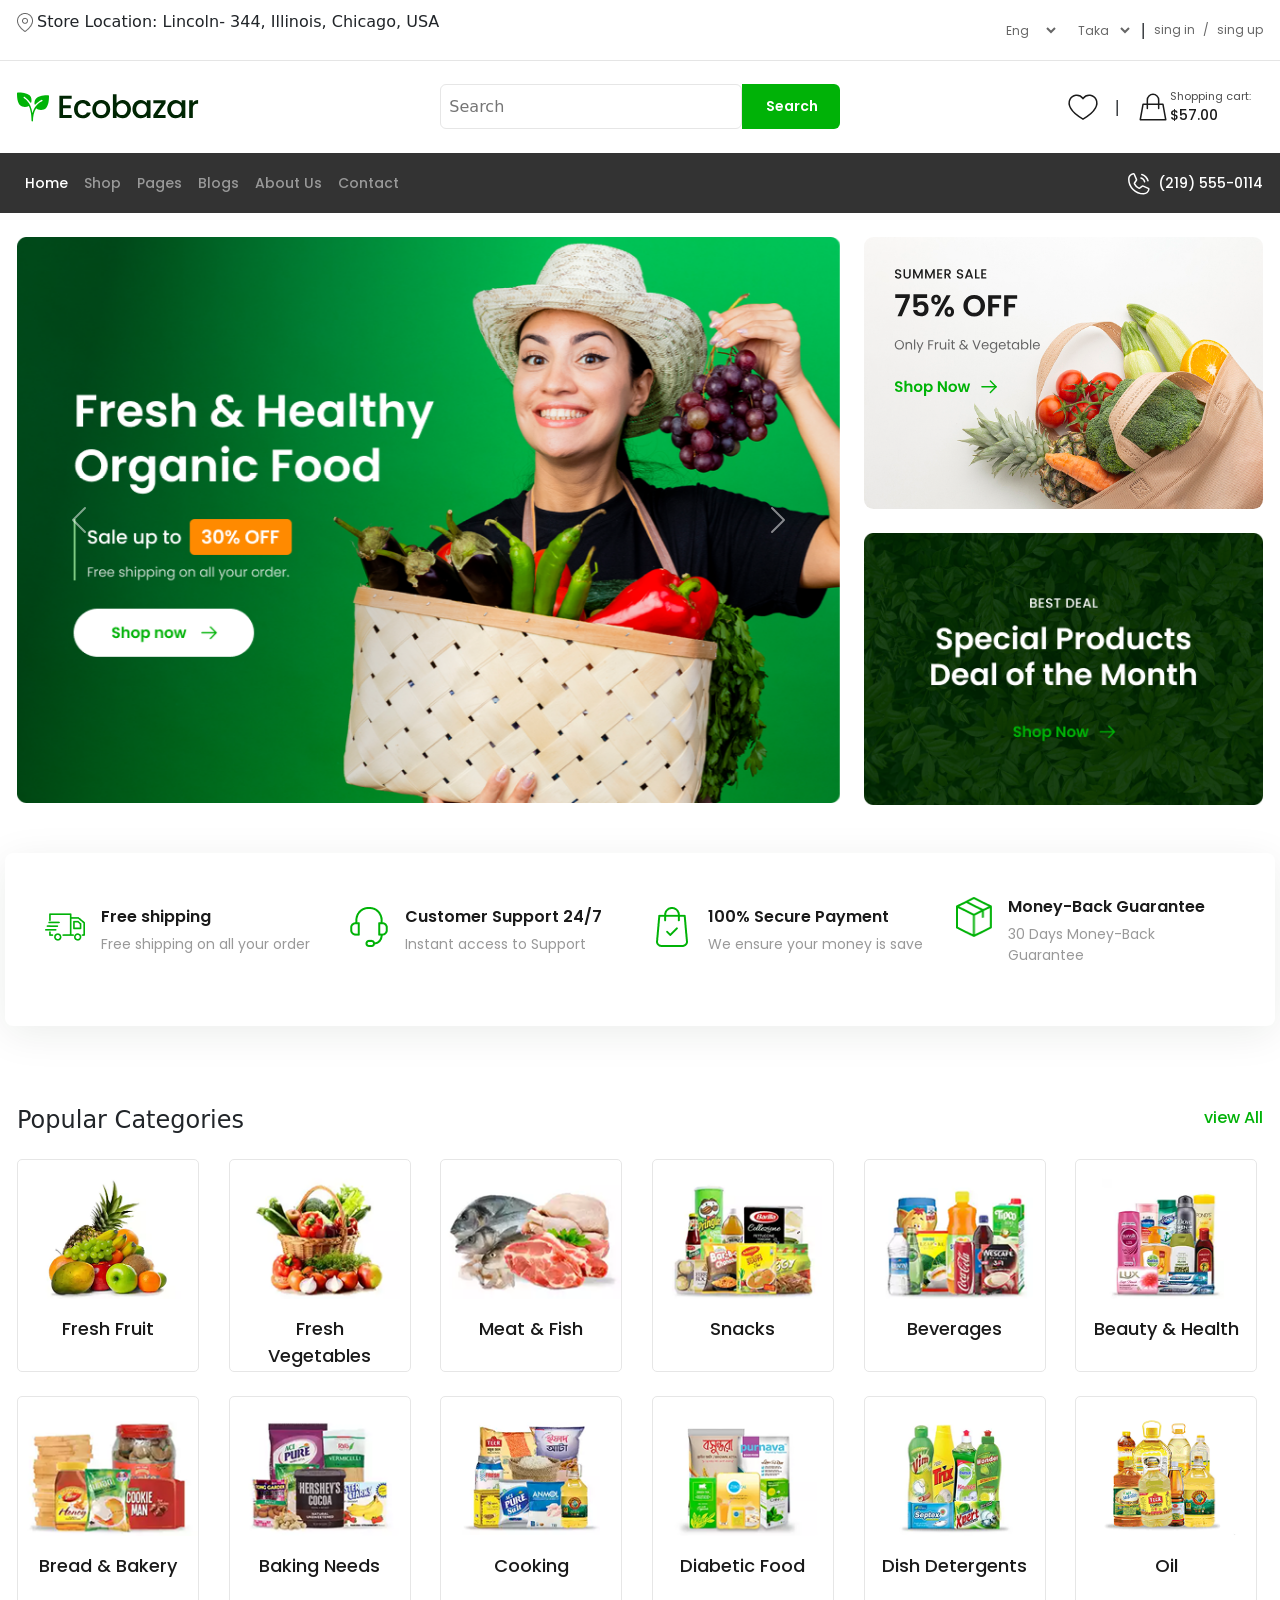
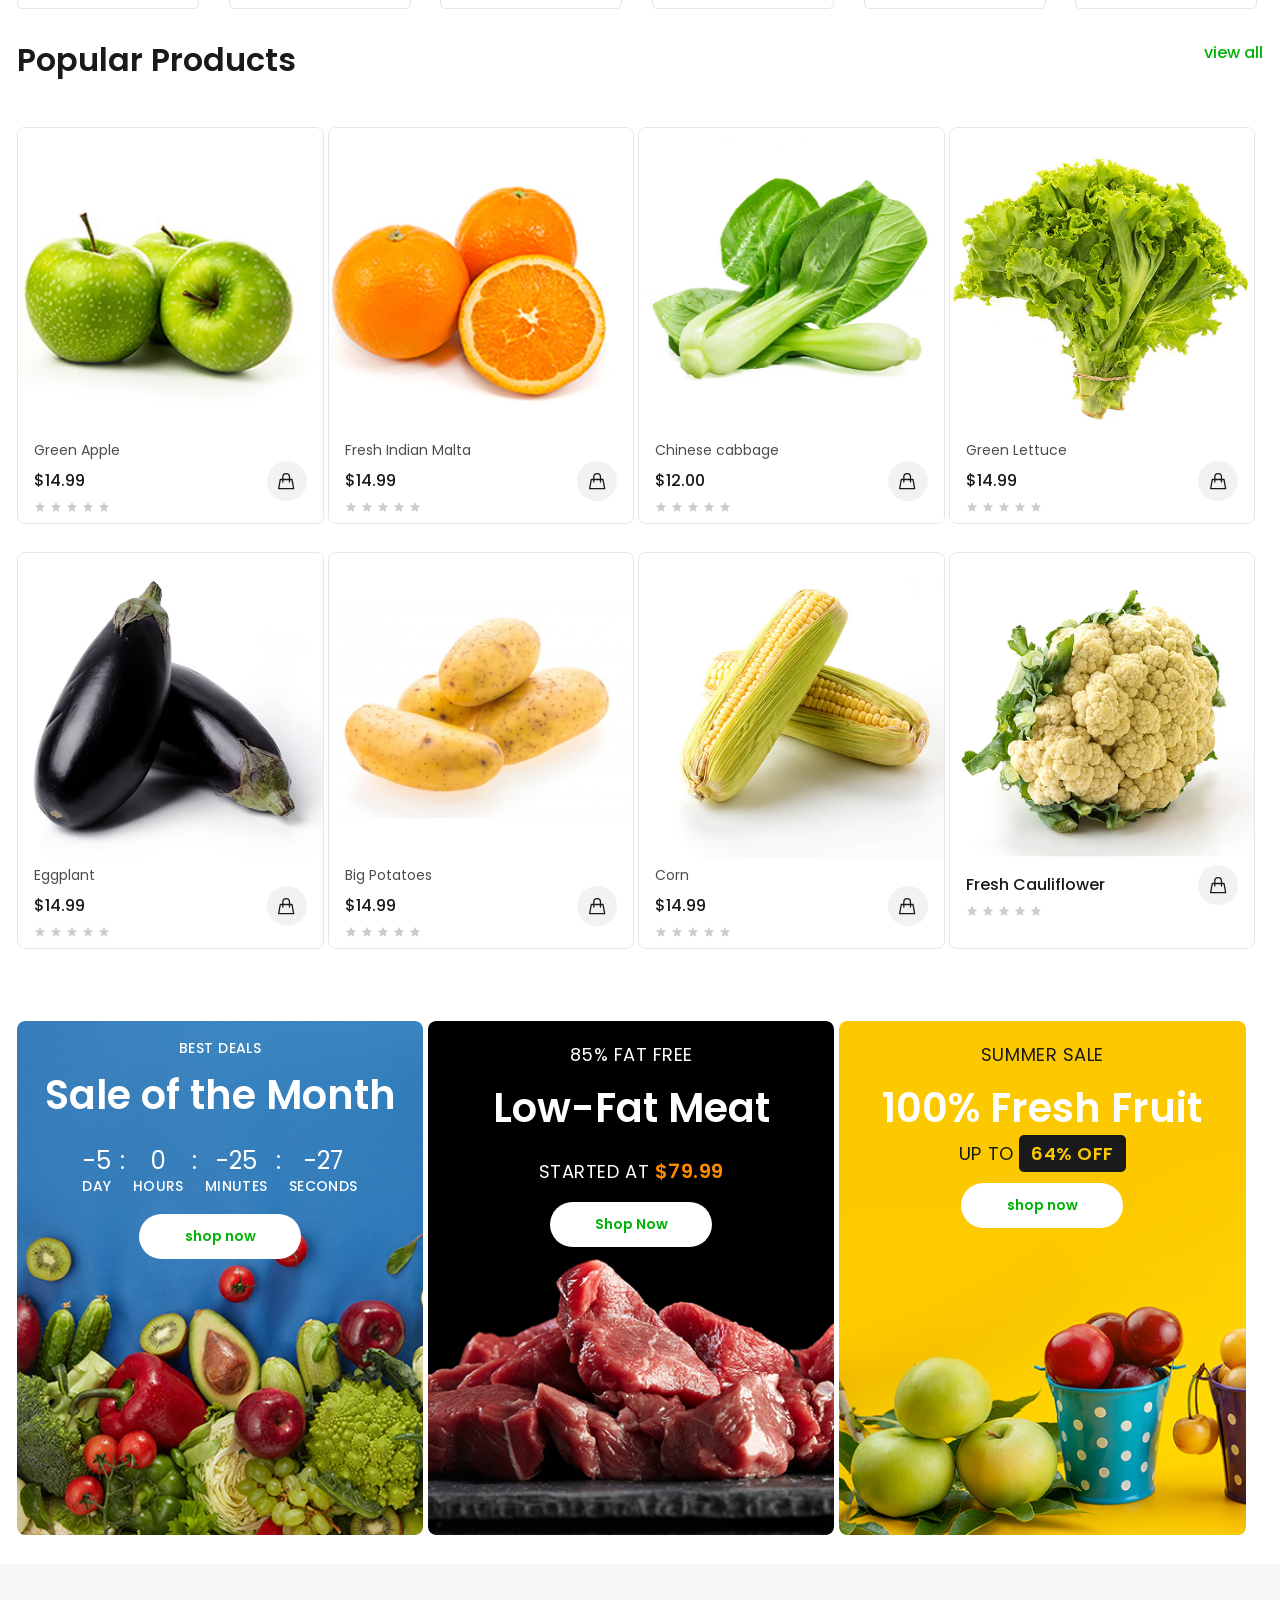
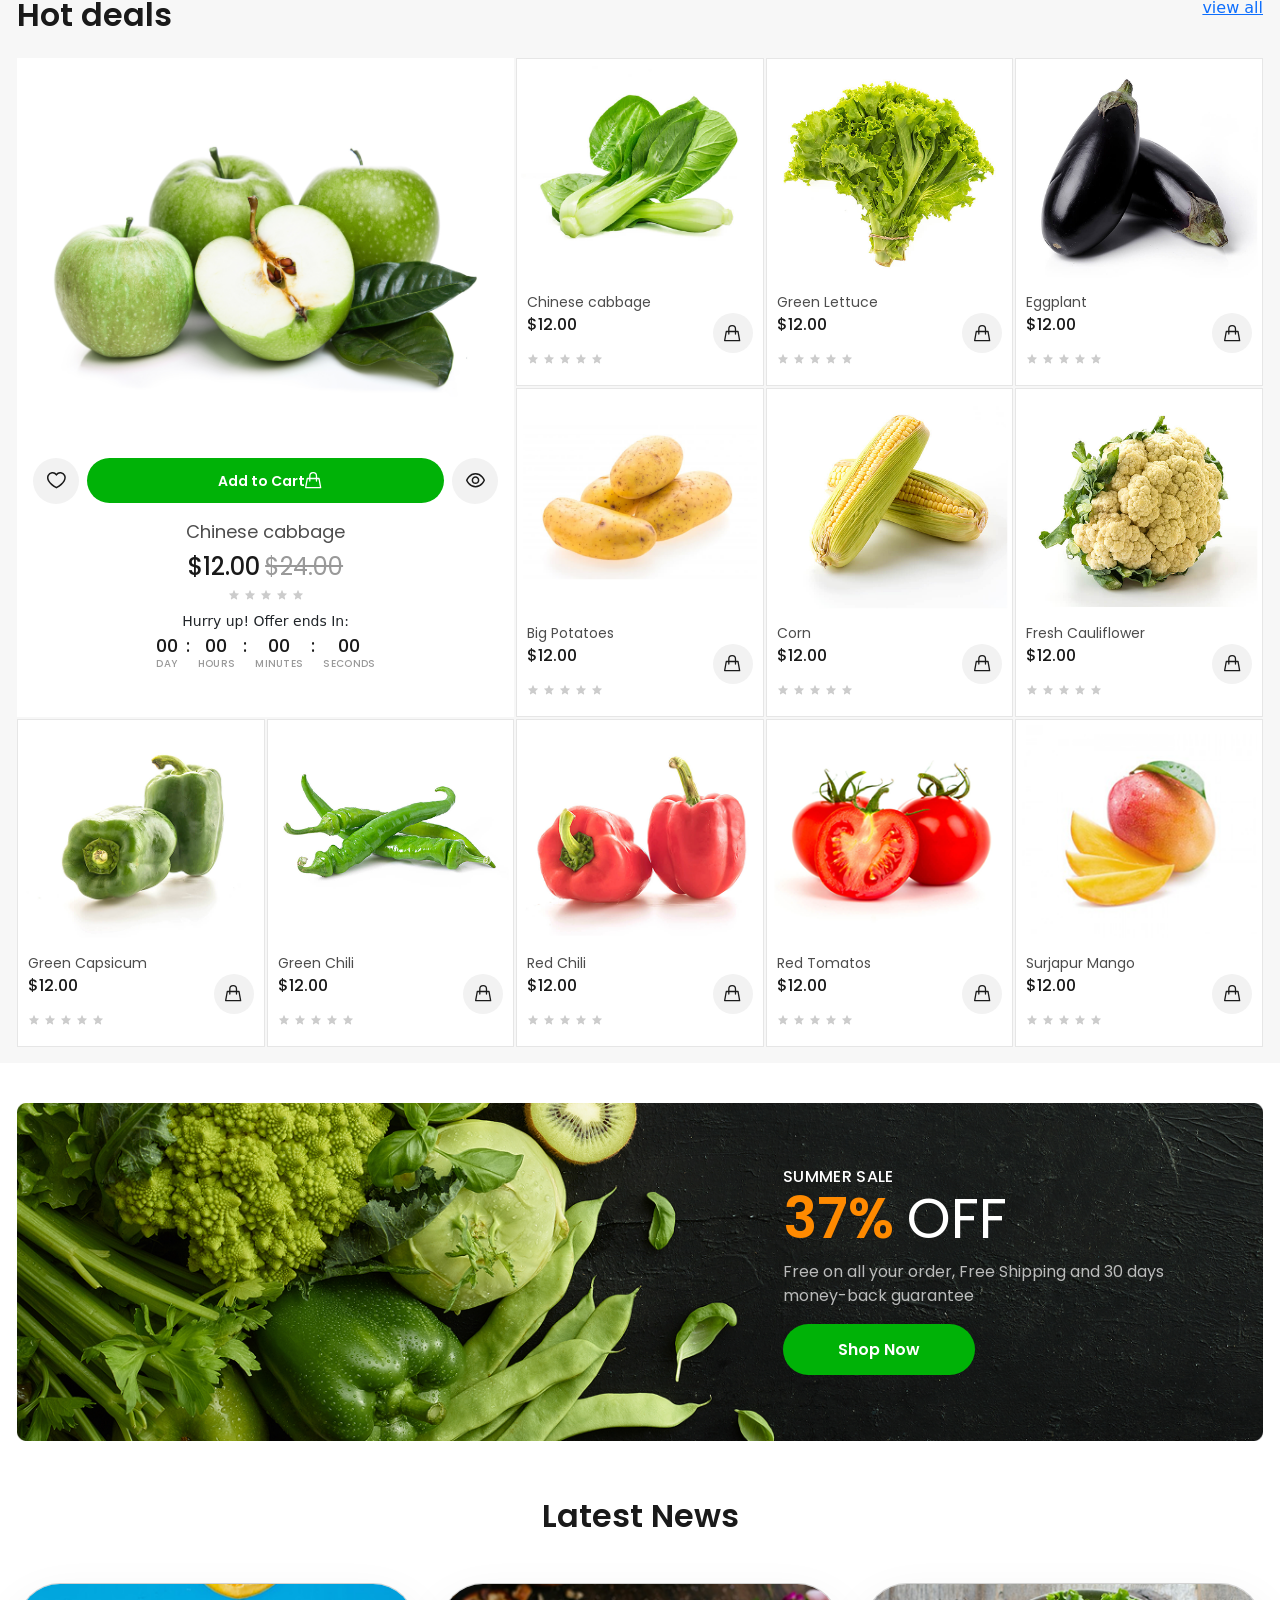
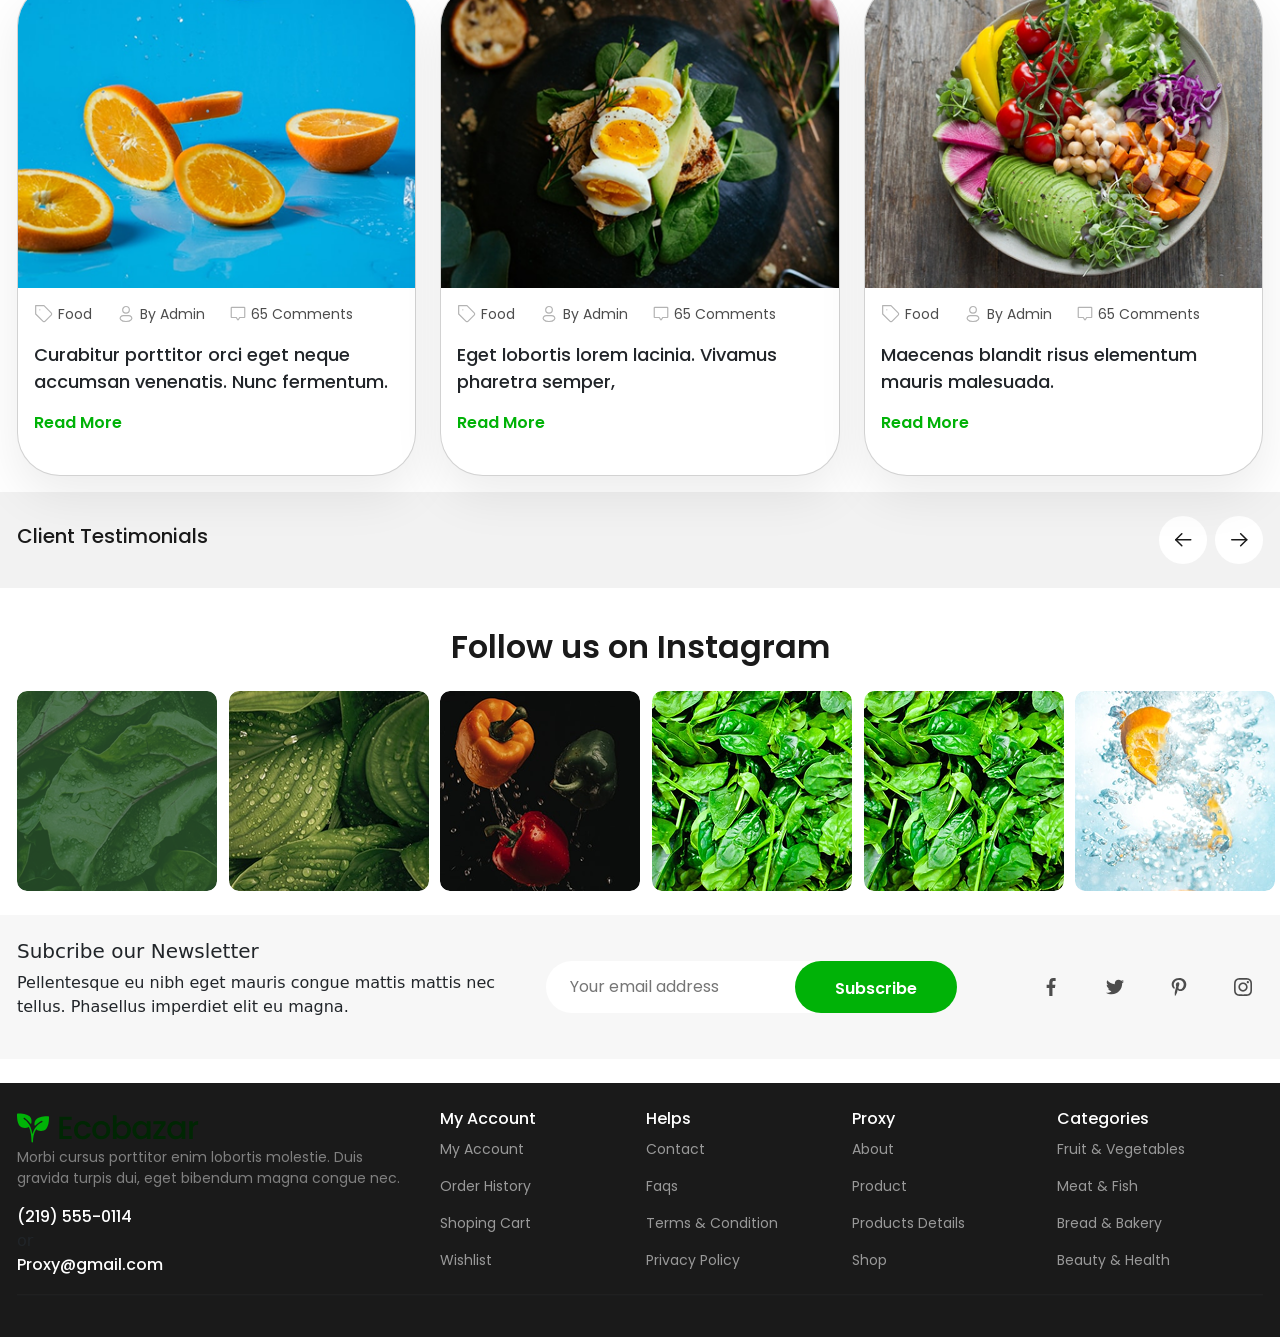
==== commit 5d9615b4: "update styles and pages" ====
--- a/index.html
+++ b/index.html
@@ -188,6 +188,38 @@
             </div>
         </div>
     </header>
+
+    <!-- advertise-part -->
+    <section class="advertise-part">
+        <div class="container">
+            <div class="adv-box">
+                <span class="adv-close">
+                    <svg width="25" height="25" viewBox="0 0 25 25" fill="none" xmlns="http://www.w3.org/2000/svg">
+                        <path d="M18.75 6.25L6.25 18.75" stroke="#1A1A1A" stroke-width="1.5" stroke-linecap="round"
+                            stroke-linejoin="round" />
+                        <path d="M6.25 6.25L18.75 18.75" stroke="#1A1A1A" stroke-width="1.5" stroke-linecap="round"
+                            stroke-linejoin="round" />
+                    </svg>
+                </span>
+                <div class="adv-img">
+                    <img src="./assest/images/BG.png" alt="">
+                </div>
+                <div class="adv-text">
+                    <h4>Subcribe to Our Newsletter</h4>
+                    <p>Subscribe to our newlletter and Save your <small>20%</small> <small>money</small> with discount
+                        code today.</p>
+                    <div class="add-subscrive">
+                        <input type="text" placeholder="Enter your email">
+                        <button>Subscribe</button>
+                    </div>
+                    <div class="adv-checkbox">
+                        <input type="checkbox">
+                        <span>Do not show this window</span>
+                    </div>
+                </div>
+            </div>
+        </div>
+    </section>
 
     <main class="main py-4">
         <!-- bannar part -->
--- a/assest/style/style.css
+++ b/assest/style/style.css
@@ -179,6 +179,142 @@
     text-decoration: none;
 }
 
+/* ======================advertise-part========================== */
+.advertise-part {
+    height: 100vh;
+    width: 100%;
+    align-items: center;
+    justify-content: center;
+    display: flex;
+    position: fixed;
+    z-index: 100;
+    background: rgba(0, 0, 0, 0.7);
+    top: 0;
+    visibility: hidden;
+    opacity: 0;
+    transition: 0.3s ease;
+}
+.advertise-part.show{ 
+    opacity: 1;
+    visibility: visible;
+} 
+.advertise-part .container {
+    display: flex;
+    justify-content: center;
+    align-items: center;
+}
+
+.adv-box {
+    width: 872px;
+    height: 400px;
+    box-shadow: 0 12px 48px 0 rgba(0, 0, 0, 0.12);
+    display: grid;
+    grid-template-columns: 4.5fr 6fr;
+    background: var(--gray-scale-white);
+    overflow: hidden;
+    border-radius: 8px;
+    position: relative;
+}
+.adv-close{
+    position: absolute;
+    top: 18px;
+    right: 18px;
+    cursor: pointer;
+}
+.adv-img img {
+    width: 100%;
+    height: 100%;
+    display: block;
+    object-fit: cover;
+    padding: 10px;
+}
+
+.adv-text {
+    display: flex;
+    flex-direction: column;
+    align-items: center;
+    justify-content: center;
+}
+
+.adv-text h4 {
+    font-family: var(--font-family);
+    font-weight: 600;
+    font-size: 40px;
+    line-height: 120%;
+    text-align: center;
+    color: var(--gray-scale-gray-–-900);
+}
+
+.adv-text P {
+    font-family: var(--font-family);
+    font-weight: 400;
+    font-size: 16px;
+    line-height: 150%;
+    text-align: center;
+    color: var(--gray-scale-gray-–-400);
+}
+
+.adv-text small {
+    font-weight: 600;
+    line-height: 120%;
+    color: var(--branding-warning);
+}
+
+.add-subscrive {
+    position: relative;
+    margin-bottom: 20px;
+}
+
+.add-subscrive input {
+    border: 1px solid var(--gray-scale-gray-–-100);
+    border-radius: 46px;
+    padding: 14px 24px;
+    width: 343px;
+    height: 49px;
+    outline: none;
+}
+
+.add-subscrive input::placeholder {
+    font-family: var(--font-family);
+    font-weight: 400;
+    font-size: 14px;
+    line-height: 150%;
+    color: var(--gray-scale-gray-–-500);
+}
+
+.add-subscrive button {
+    position: absolute;
+    border: none;
+    outline: none;
+    border-radius: 43px;
+    padding: 15px 40px 14px;
+    width: 147px;
+    height: 49px;
+    background: var(--branding-success);
+    font-family: var(--font-family);
+    font-weight: 600;
+    font-size: 14px;
+    line-height: 143%;
+    color: var(--gray-scale-white);
+    left: 246px;
+}
+
+.adv-checkbox input {
+    border: 1px solid var(--gray-scale-gray-–-200);
+    border-radius: 3px;
+    width: 20px;
+    height: 20px;
+    outline: none;
+}
+
+.adv-checkbox span {
+    font-family: var(--font-family);
+    font-weight: 400;
+    font-size: 14px;
+    line-height: 150%;
+    color: var(--gray-scale-gray-–-600);
+}
+
 /* =====================================================main================================================= */
 
 /* ==========bannar========= */
@@ -810,6 +946,8 @@
     line-height: 150%;
     color: var(--gray-scale-gray-–-700);
 }
+
+/* NEWS-CARD */
 
 .news-cards .card .news_title p {
     font-family: var(--font-family);
--- a/assest/style/responsive.css
+++ b/assest/style/responsive.css
@@ -80,6 +80,7 @@
         grid-column: span 2;
         grid-row: span 2;
     }
+
 
     /* ============================discount-differnt-product-part======================== */
 
@@ -454,6 +455,37 @@
         display: none;
     }
 
+    /* ======================advertise-part========================== */
+    .adv-box {
+        width: 100%;
+        height: auto;
+        grid-template-columns: 2fr 2fr;
+    }
+
+    .adv-text h4 {
+        font-size: 18px;
+    }
+
+    .adv-text P {
+        font-size: 10px;
+    }
+
+    .add-subscrive input {
+        width: 100%;
+    }
+
+    .add-subscrive button {
+        width: 30%;
+        padding: 0;
+        font-size: 9px;
+       left: 135px;
+    }
+    .add-subscrive input::placeholder{
+        font-size: 10px;
+    }
+    .adv-checkbox span{
+         font-size: 10px;
+    }
     /* =========================discount-card============== */
     .discount-card {
         width: 100%;
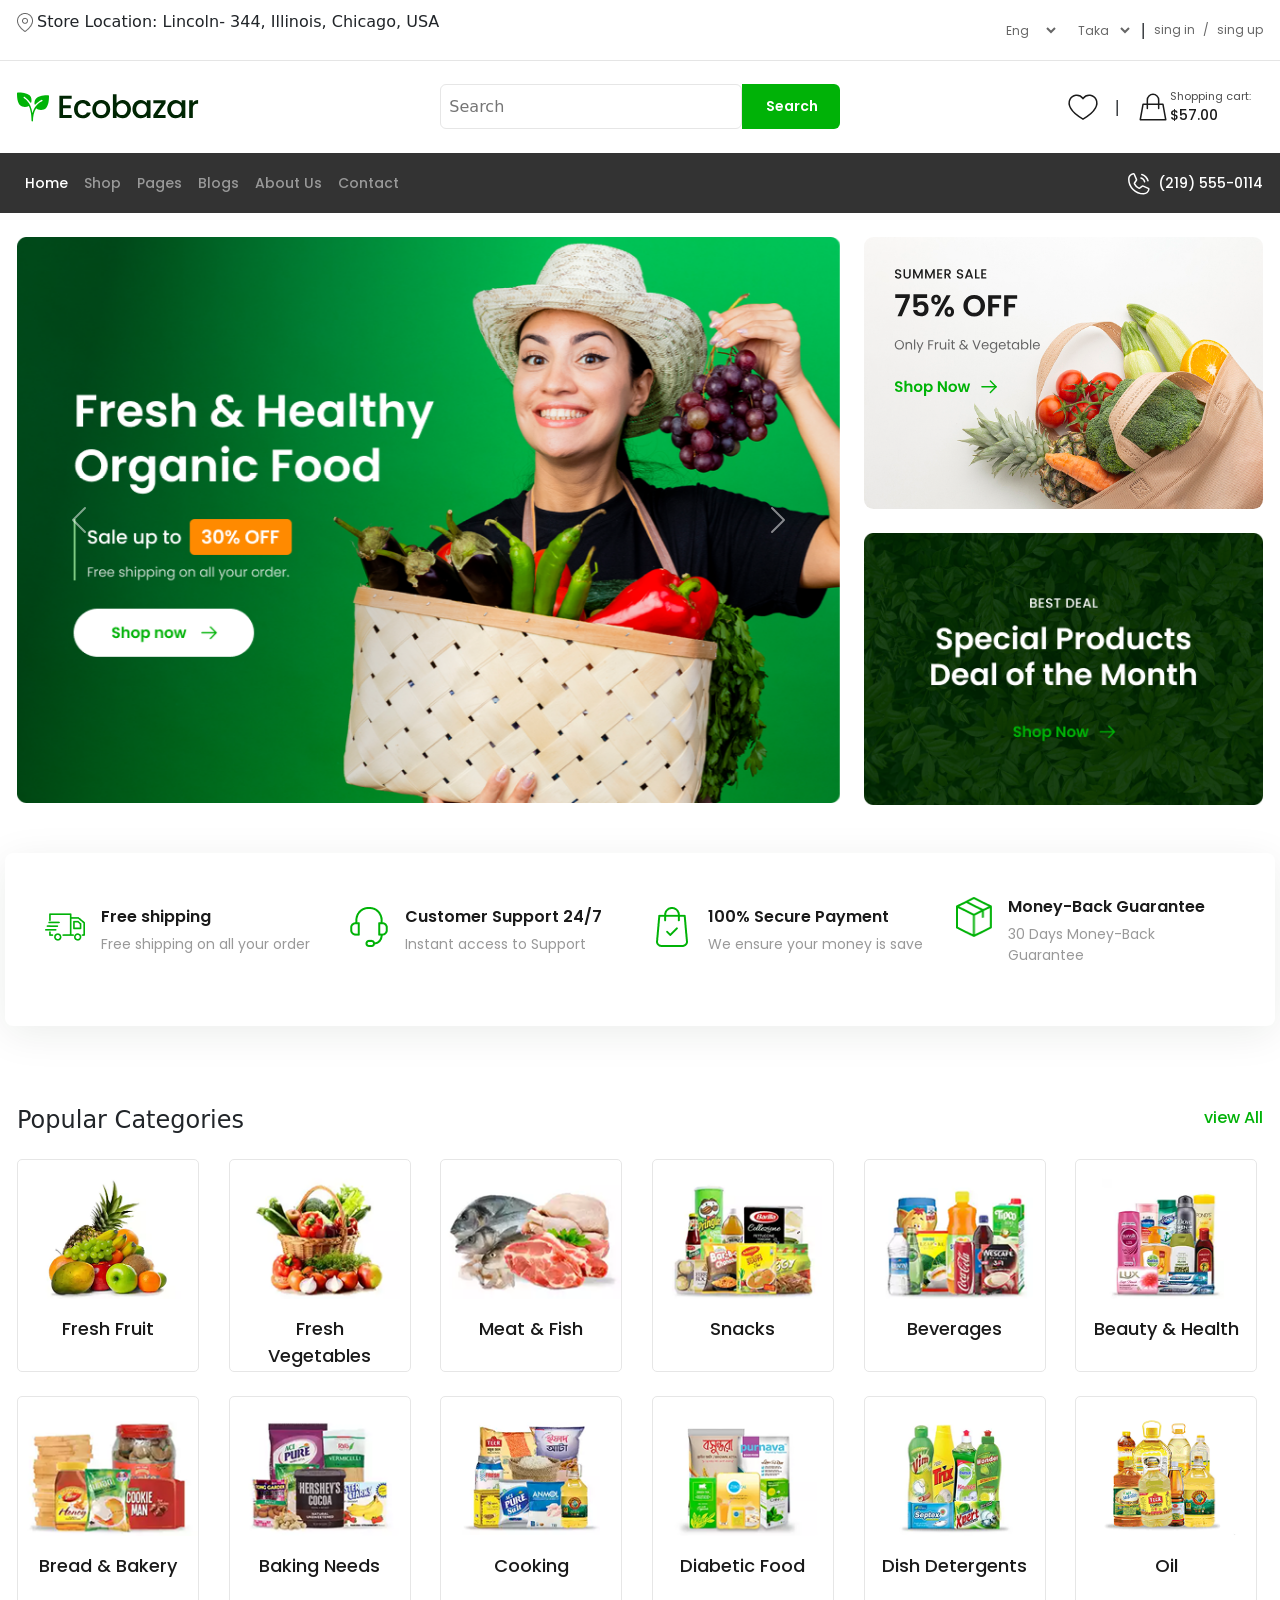
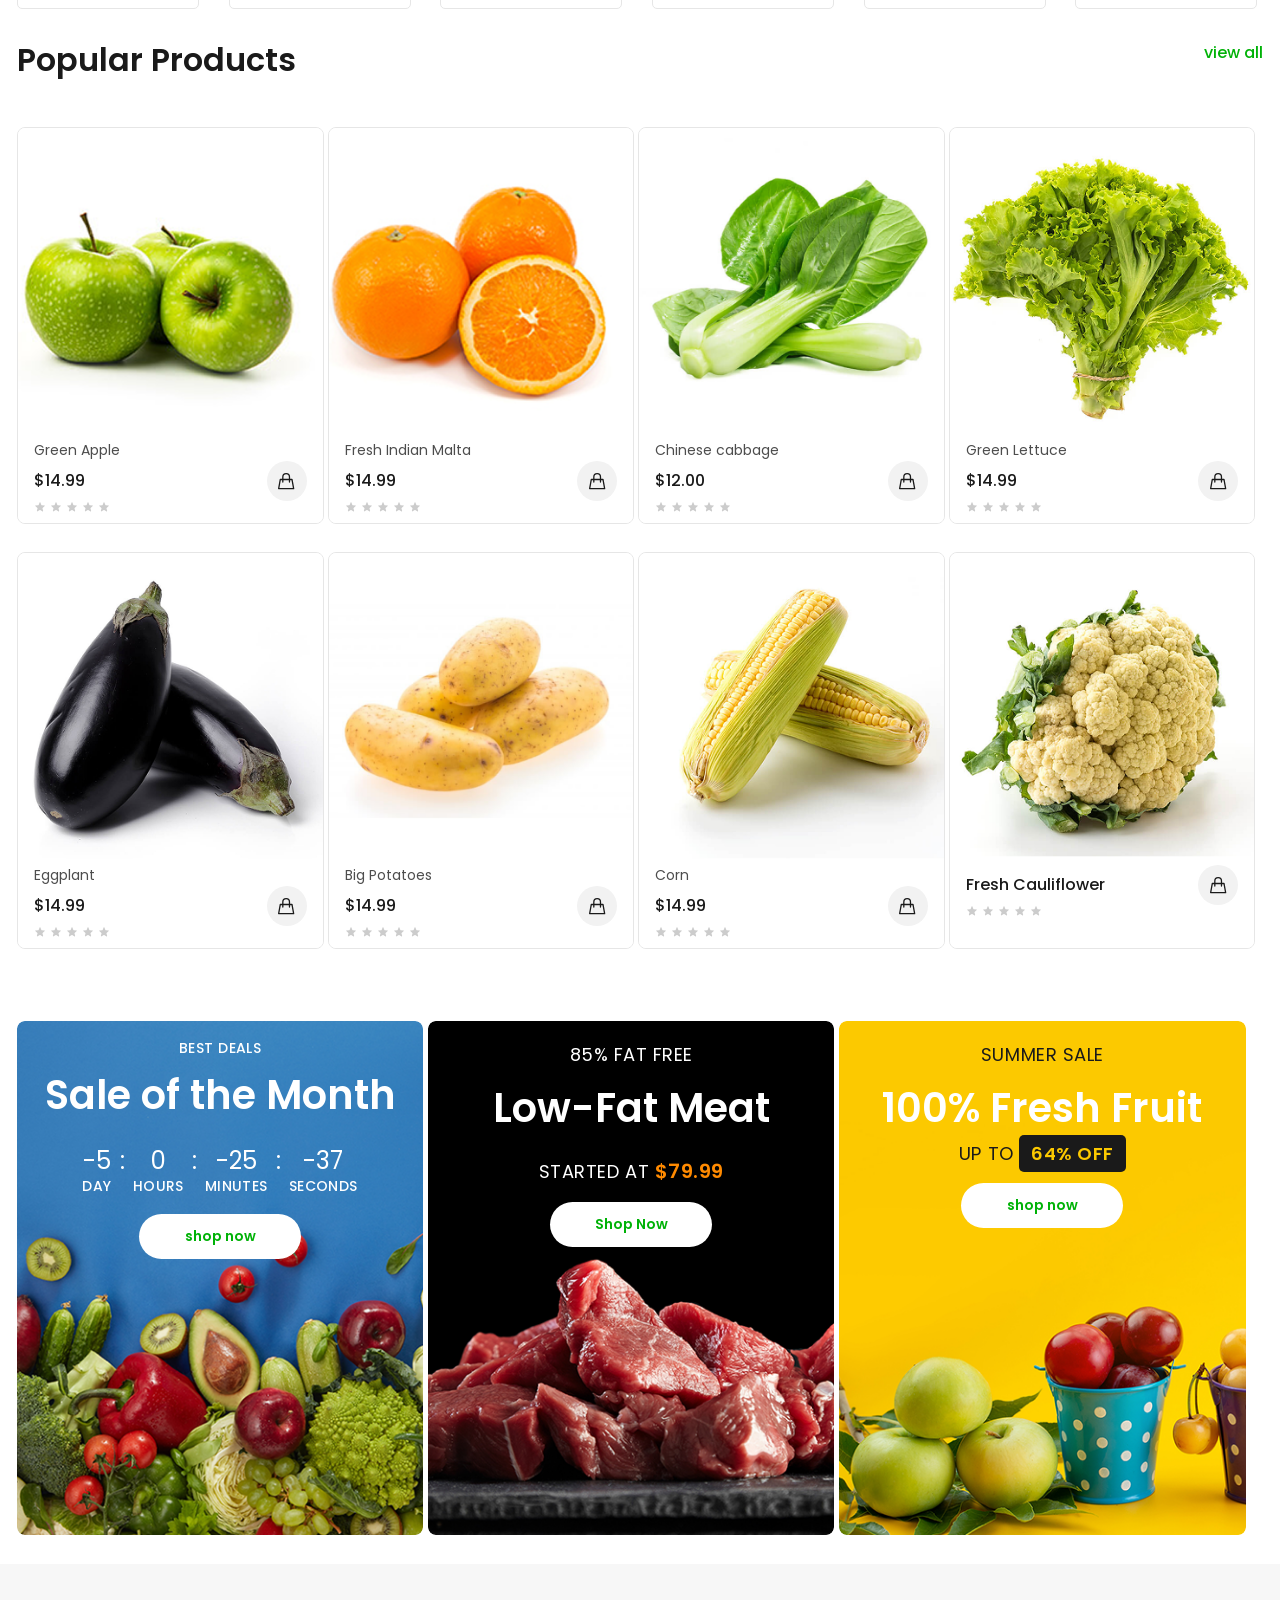
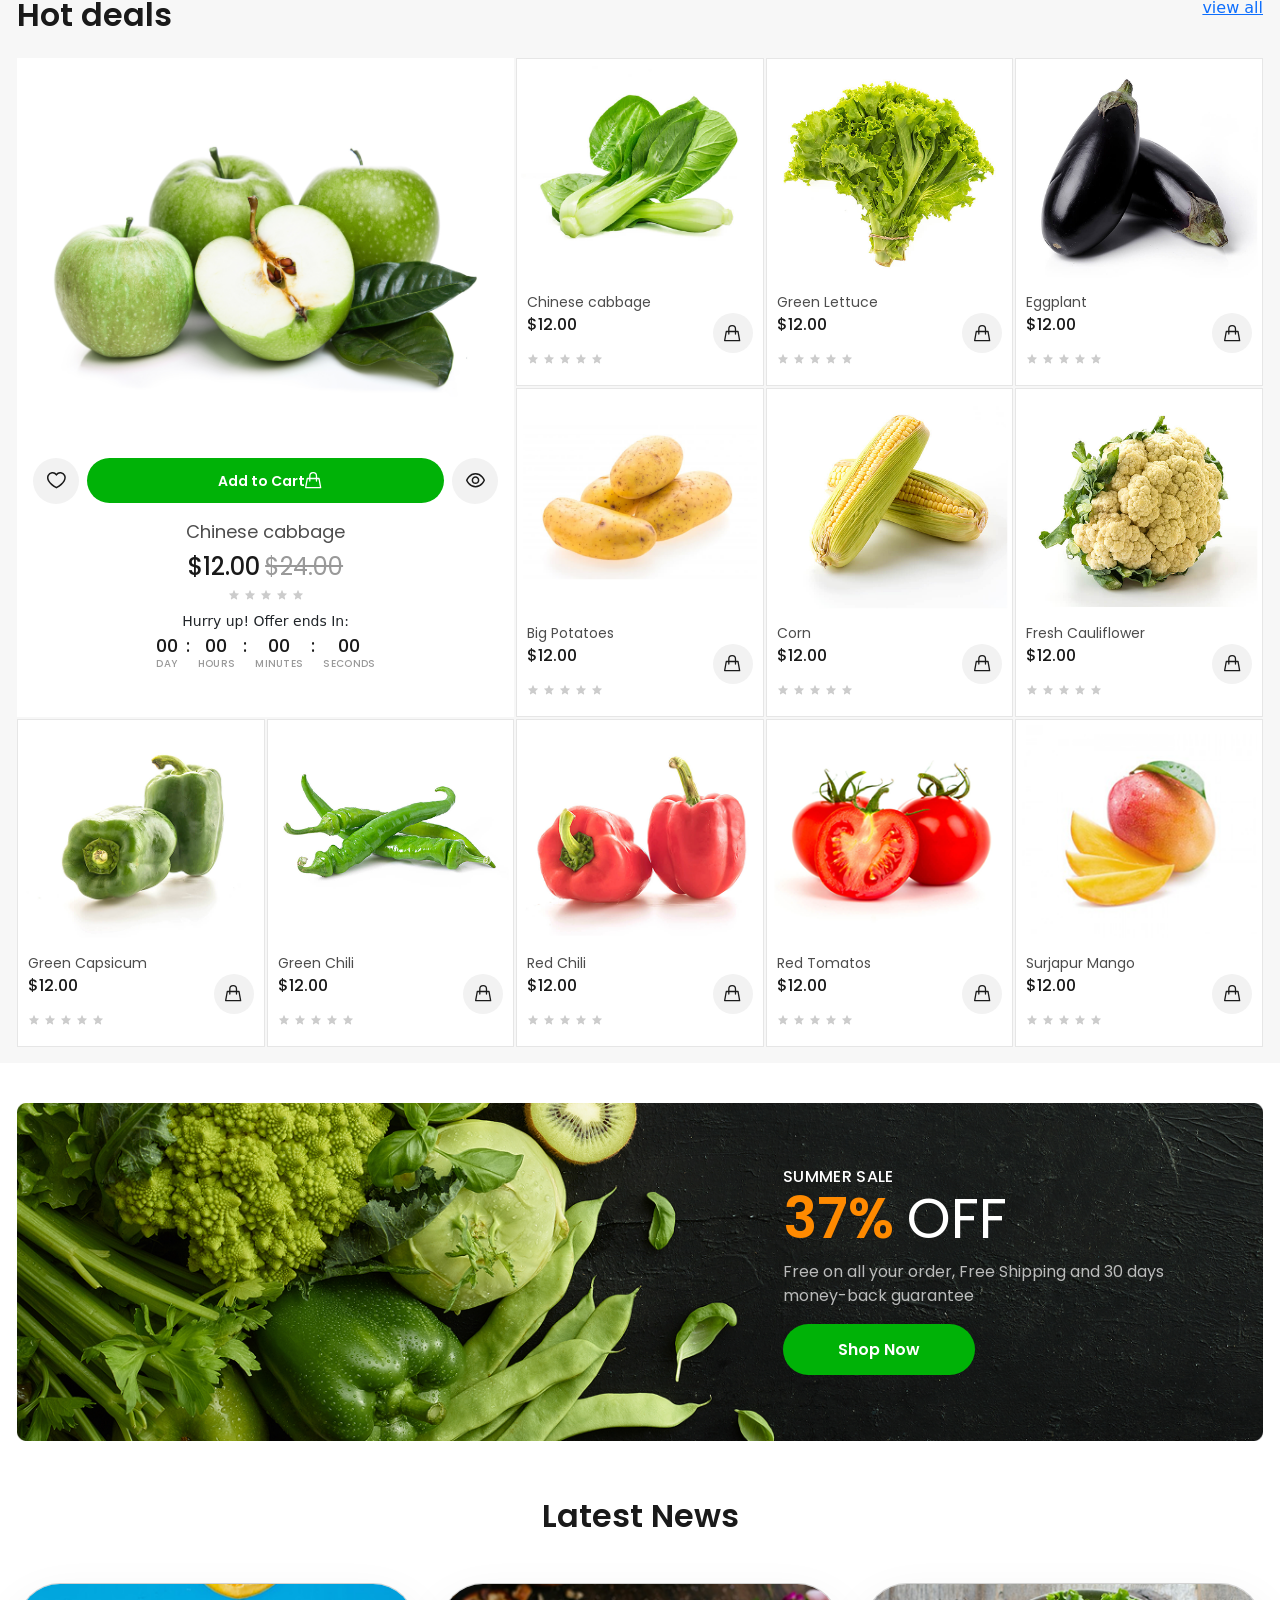
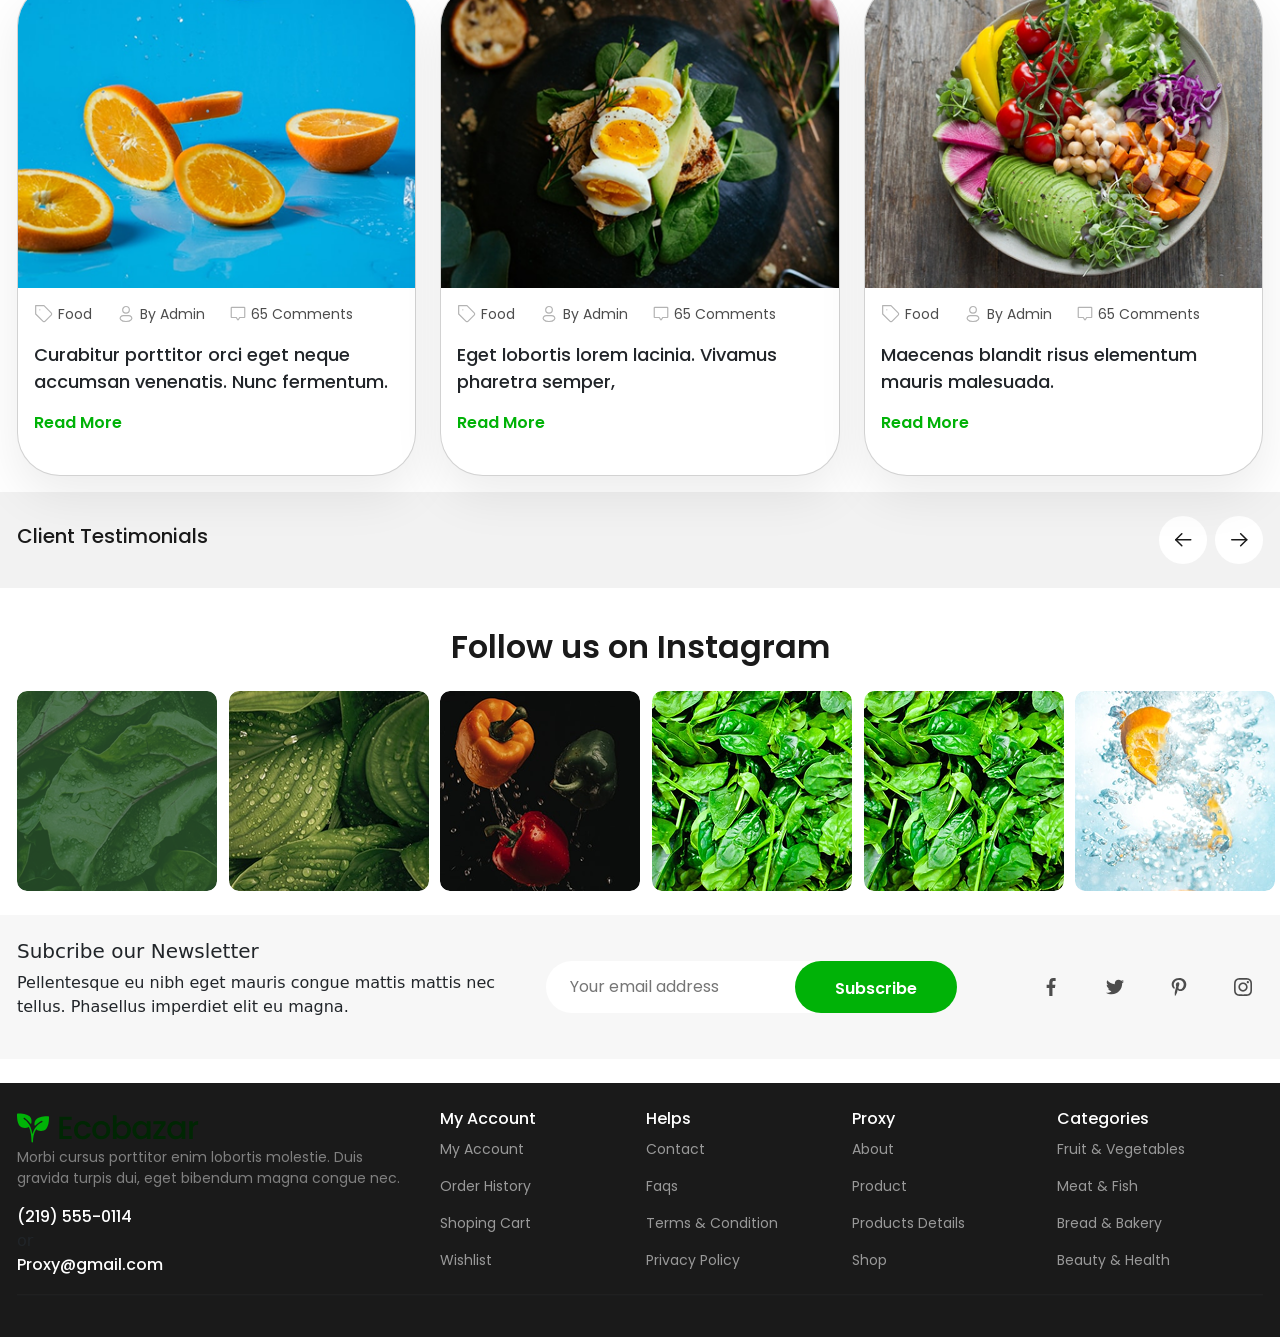
==== commit 49634934: "Move index.html to project root" ====
--- a/index.html
+++ b/index.html
@@ -188,38 +188,6 @@
             </div>
         </div>
     </header>
-
-    <!-- advertise-part -->
-    <section class="advertise-part">
-        <div class="container">
-            <div class="adv-box">
-                <span class="adv-close">
-                    <svg width="25" height="25" viewBox="0 0 25 25" fill="none" xmlns="http://www.w3.org/2000/svg">
-                        <path d="M18.75 6.25L6.25 18.75" stroke="#1A1A1A" stroke-width="1.5" stroke-linecap="round"
-                            stroke-linejoin="round" />
-                        <path d="M6.25 6.25L18.75 18.75" stroke="#1A1A1A" stroke-width="1.5" stroke-linecap="round"
-                            stroke-linejoin="round" />
-                    </svg>
-                </span>
-                <div class="adv-img">
-                    <img src="./assest/images/BG.png" alt="">
-                </div>
-                <div class="adv-text">
-                    <h4>Subcribe to Our Newsletter</h4>
-                    <p>Subscribe to our newlletter and Save your <small>20%</small> <small>money</small> with discount
-                        code today.</p>
-                    <div class="add-subscrive">
-                        <input type="text" placeholder="Enter your email">
-                        <button>Subscribe</button>
-                    </div>
-                    <div class="adv-checkbox">
-                        <input type="checkbox">
-                        <span>Do not show this window</span>
-                    </div>
-                </div>
-            </div>
-        </div>
-    </section>
 
     <main class="main py-4">
         <!-- bannar part -->
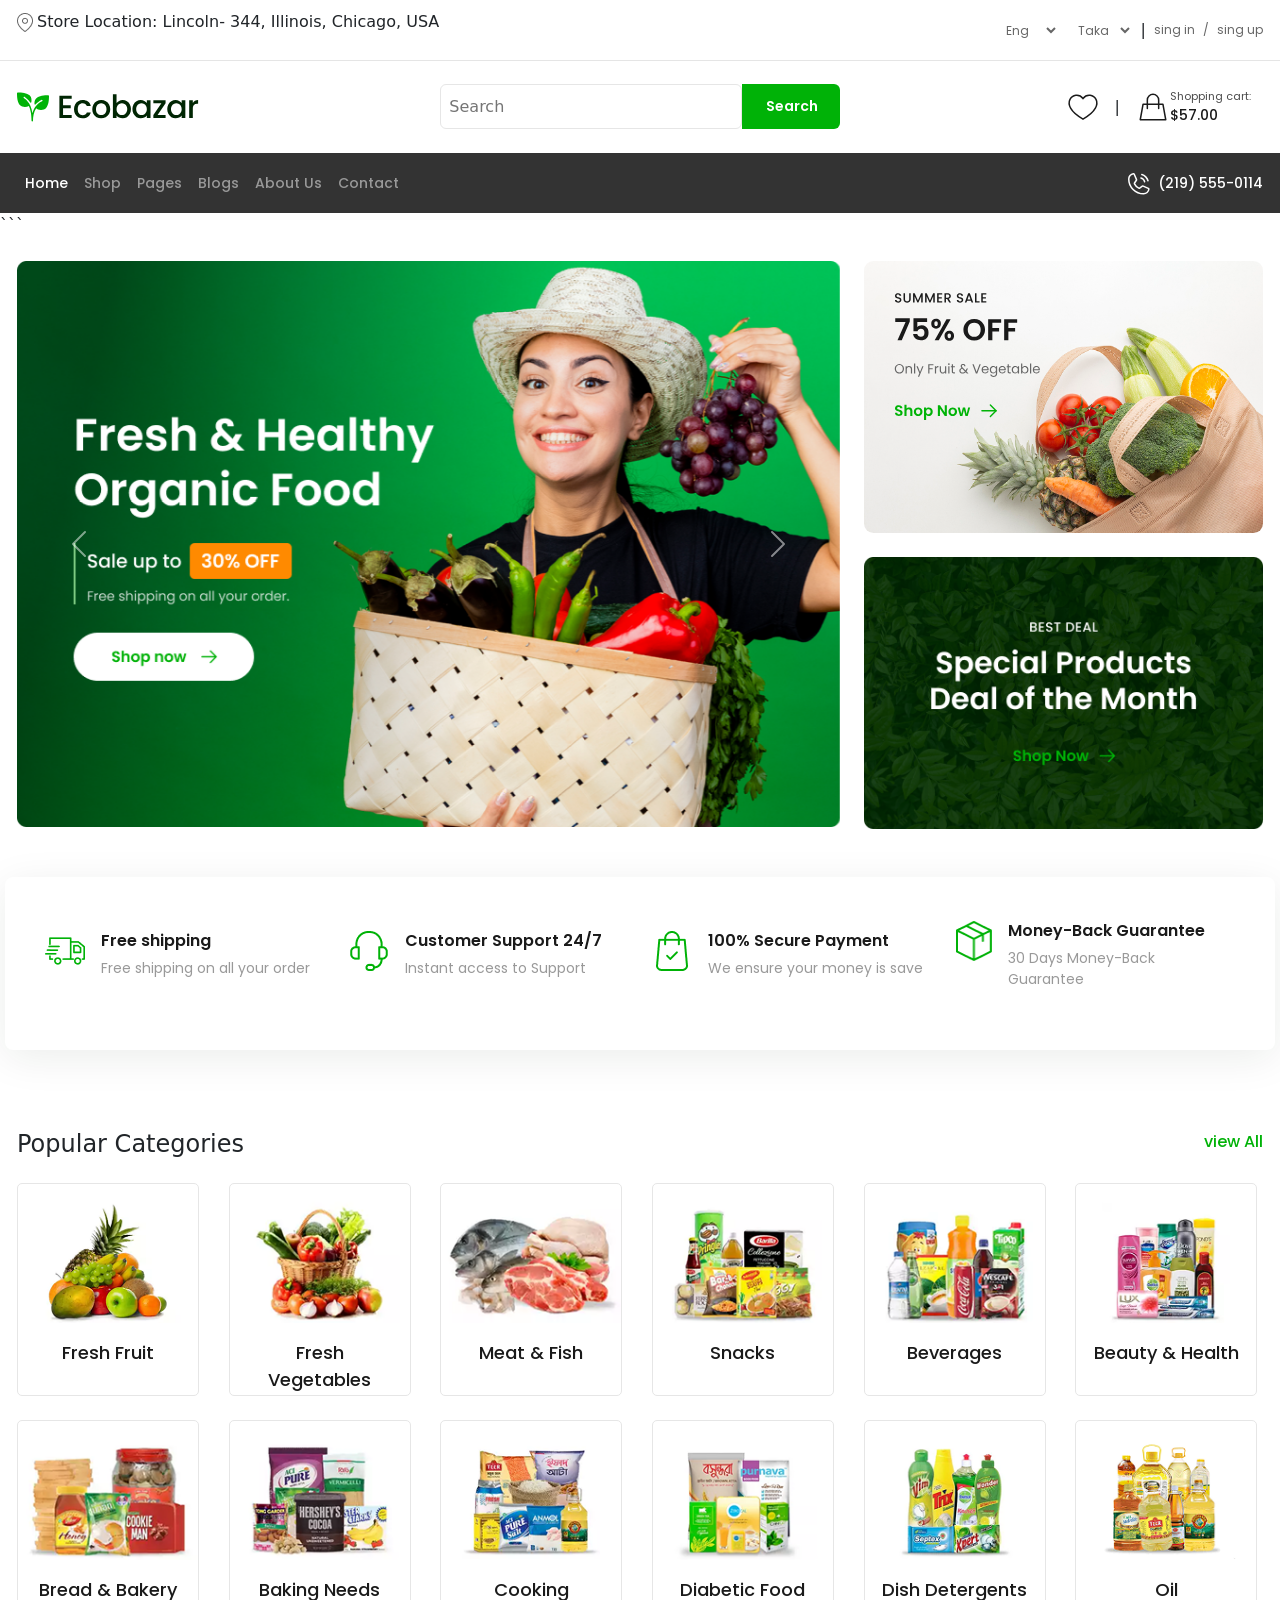
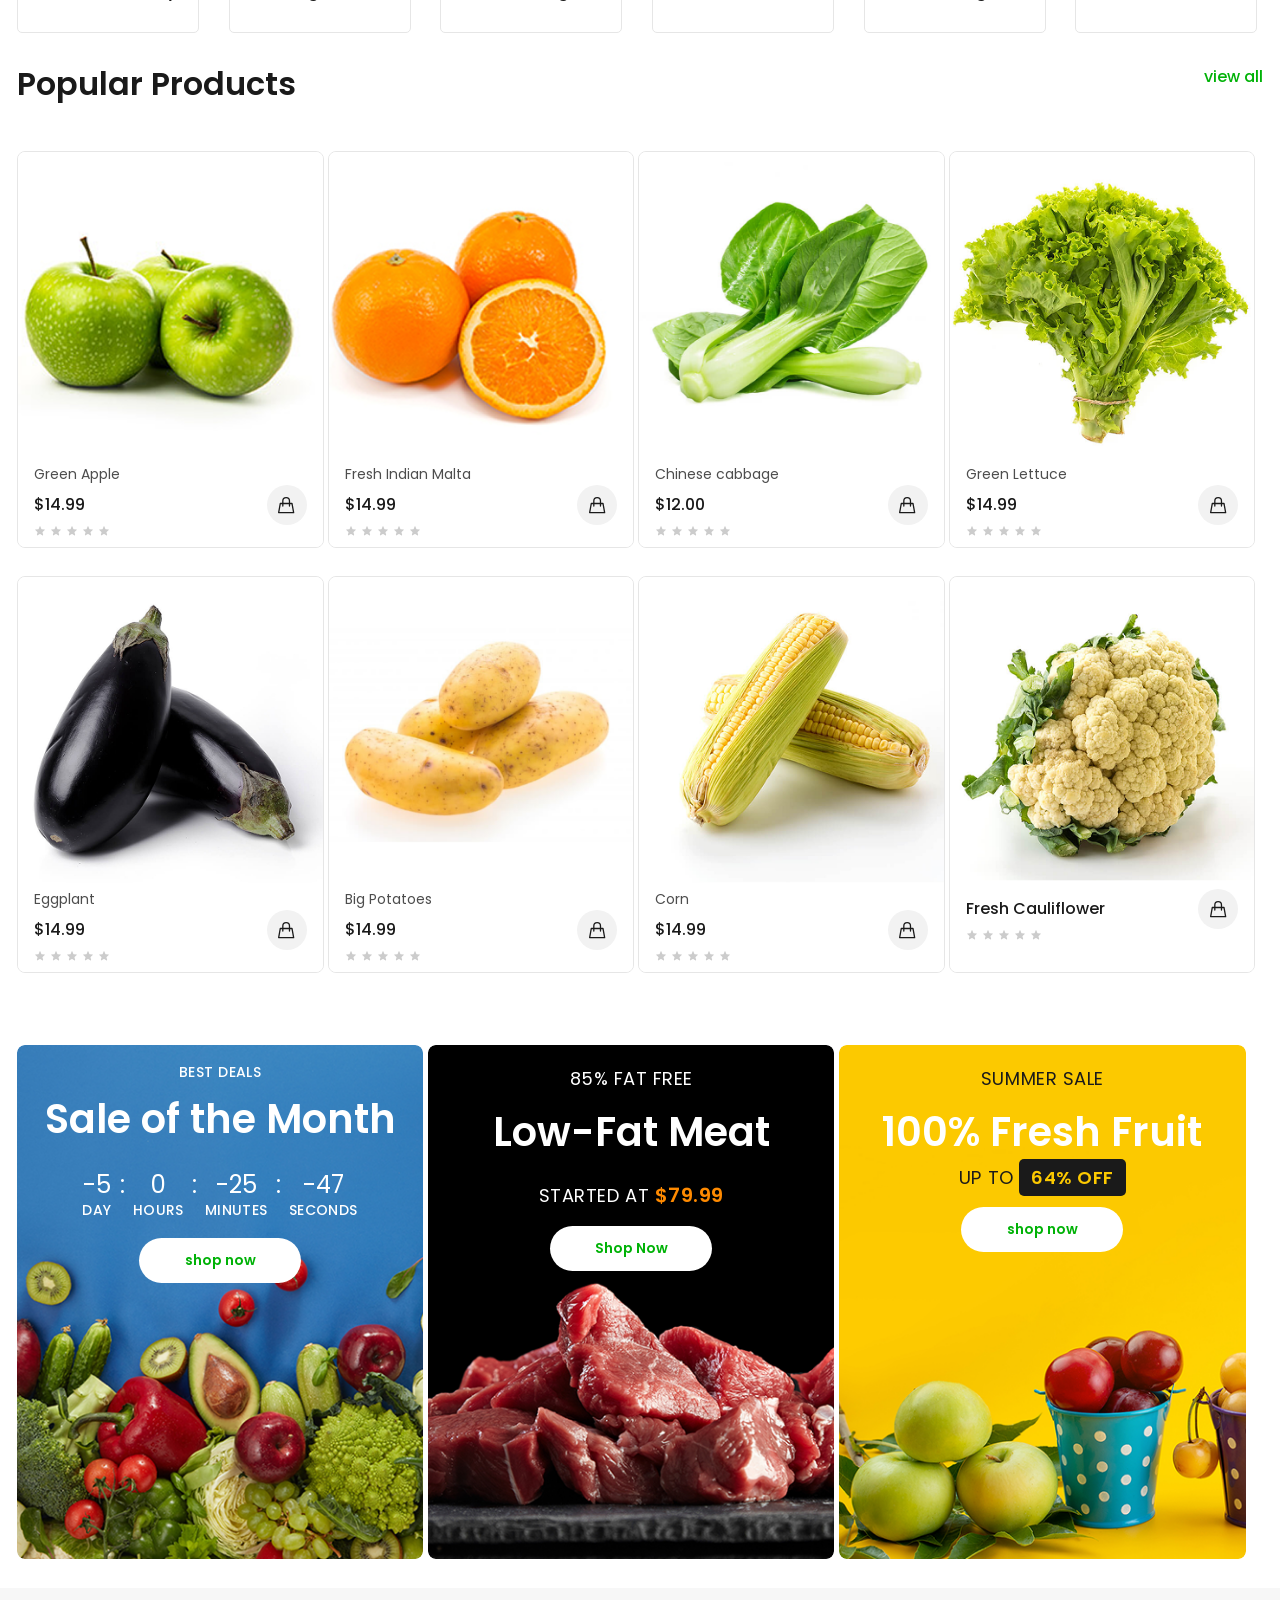
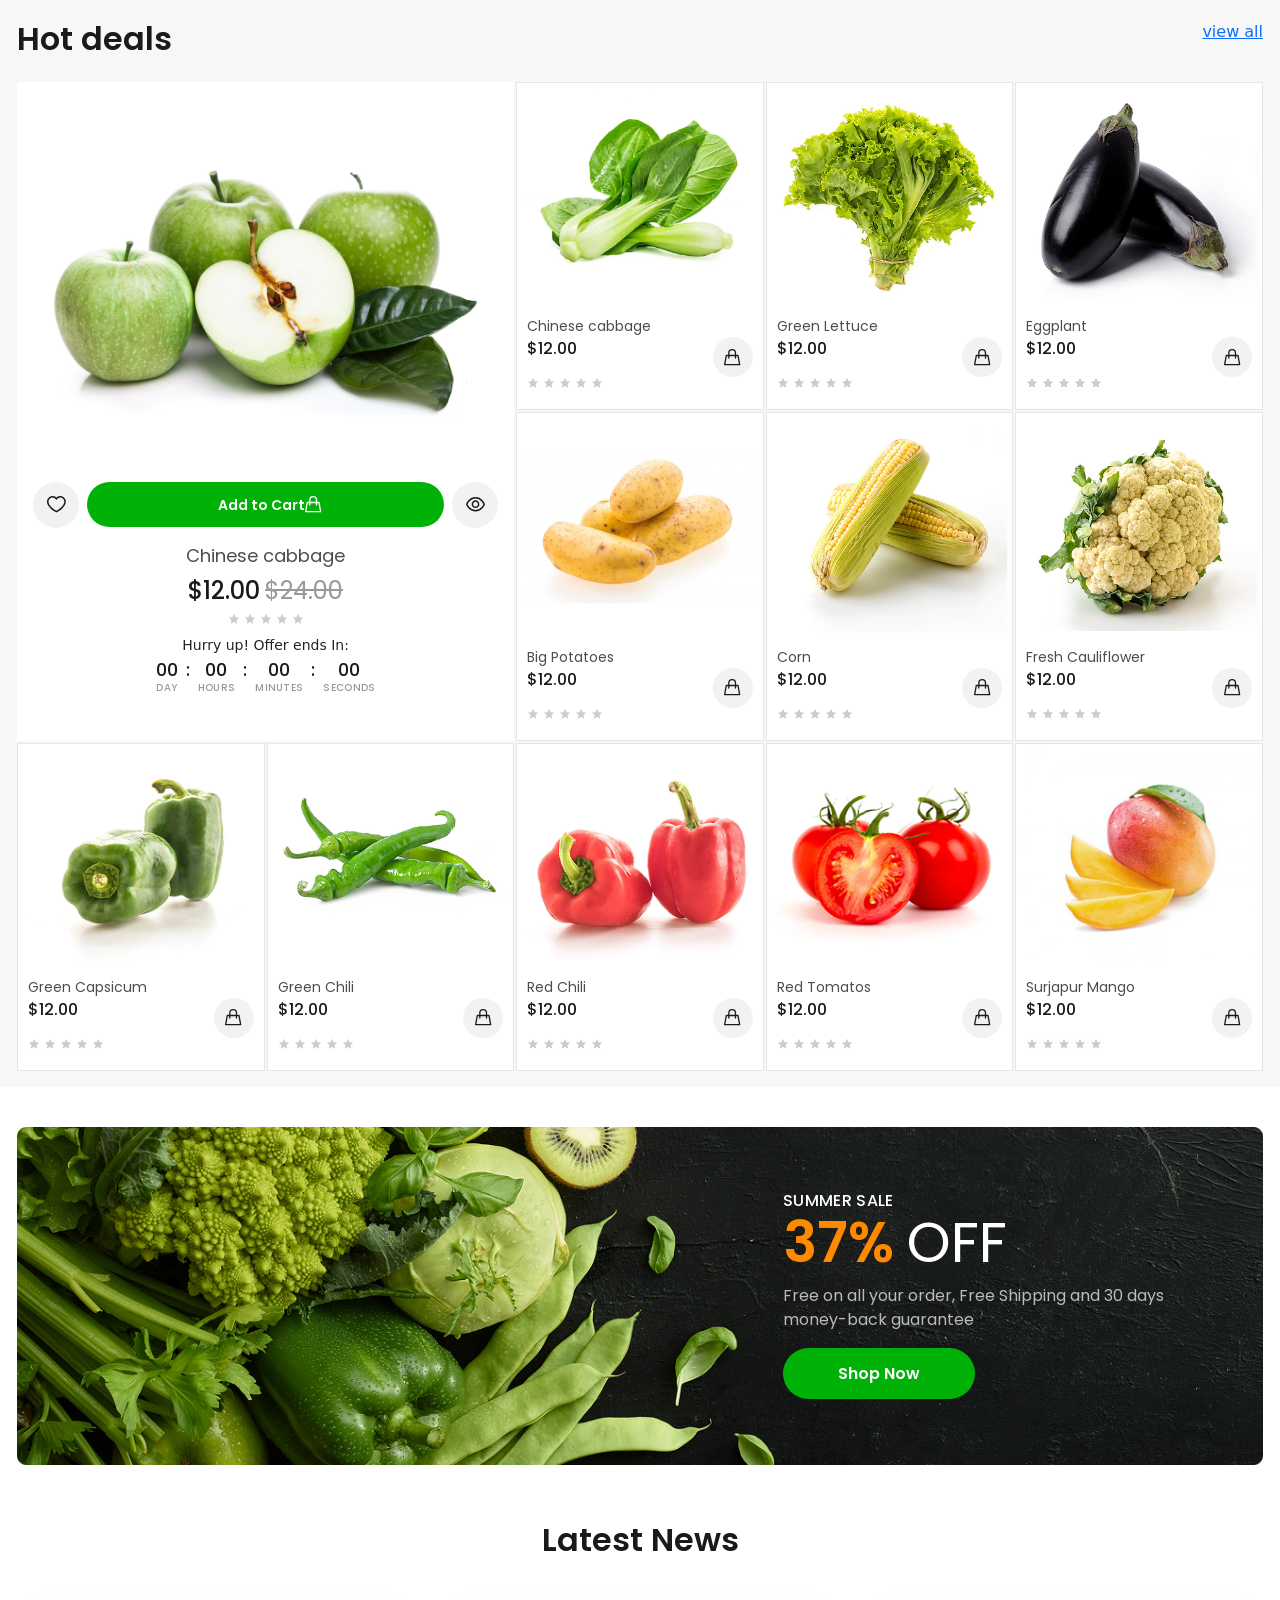
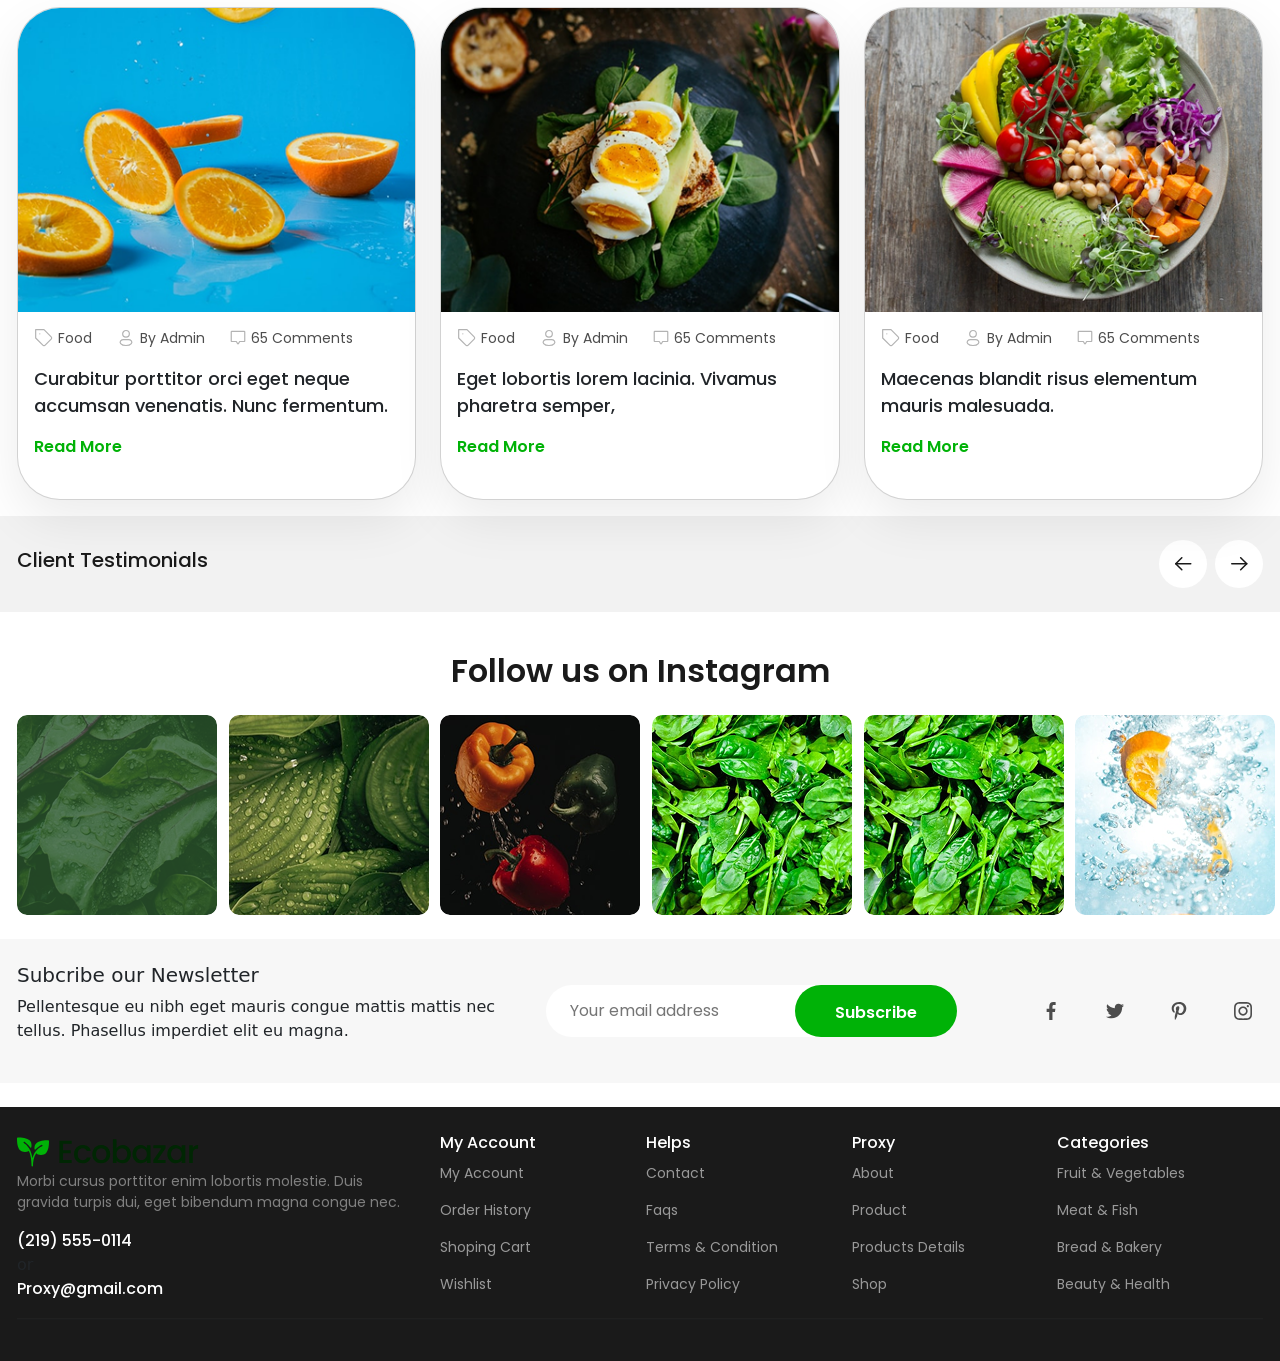
==== commit 8083ba5e: "update styles and pages" ====
--- a/index.html
+++ b/index.html
@@ -188,6 +188,55 @@
             </div>
         </div>
     </header>
+
+
+    <!-- ==================== ADVERTISE ==================== -->
+    <div class="advertise-part">
+
+        <div class="adv-box">
+
+            <!-- Close Button -->
+            <button class="adv-close" type="button" aria-label="Close advertisement">
+                &times;
+            </button>
+
+            <!-- Left: Advertisement Image -->
+            <div class="adv-img">
+                <img src="./assest/images/BG.png" alt="Advertisement">
+            </div>
+
+            <!-- Right: Advertisement Content -->
+            <div class="adv-text">
+
+                <h4>Subscribe &amp; Get 20% Off</h4>
+
+                <p>
+                    Subscribe to our newsletter and get 20% off your first order.
+                </p>
+
+                <small>30% Discount for all subscribers</small>
+
+                <!-- Email Subscription -->
+                <div class="add-subscrive">
+                    <input type="email" placeholder="Enter your email" aria-label="Email address">
+
+                    <button type="submit">
+                        Subscribe
+                    </button>
+                </div>
+
+                <!-- Checkbox -->
+                <label class="adv-checkbox">
+                    <input type="checkbox">
+                    <span>Don't show this popup again</span>
+                </label>
+
+            </div>
+
+        </div>
+
+    </div>
+    ```
 
     <main class="main py-4">
         <!-- bannar part -->
--- a/assest/style/style.css
+++ b/assest/style/style.css
@@ -194,10 +194,12 @@
     opacity: 0;
     transition: 0.3s ease;
 }
-.advertise-part.show{ 
+
+.advertise-part.show {
     opacity: 1;
     visibility: visible;
-} 
+}
+
 .advertise-part .container {
     display: flex;
     justify-content: center;
@@ -215,12 +217,14 @@
     border-radius: 8px;
     position: relative;
 }
-.adv-close{
+
+.adv-close {
     position: absolute;
     top: 18px;
     right: 18px;
     cursor: pointer;
 }
+
 .adv-img img {
     width: 100%;
     height: 100%;
@@ -2287,6 +2291,234 @@
 }
 
 /* =========================================================================================================================
+                                                        product-detail
+=========================================================================================================================== */
+.product-data {
+    display: grid;
+    grid-template-columns: 4fr 6fr;
+}
+
+.slider-wrapper {
+    display: flex;
+}
+
+.thumbail-imgs ul li {
+    border-radius: 2px;
+    width: 80px;
+    height: 90px;
+    margin-bottom: 12px;
+    list-style: none;
+}
+
+.thumbail-imgs ul li img.active {
+    border: 1px solid var(--branding-success);
+    border-radius: 2px;
+}
+
+.thumbail-imgs ul li img {
+    display: block;
+    width: 100%;
+    height: 100%;
+    object-fit: contain;
+    cursor: pointer;
+}
+
+.big-im-box {
+    width: 100%;
+    display: flex;
+    align-items: center;
+    justify-content: center;
+}
+
+
+.slider_details .product-name {
+    display: flex;
+    gap: 8px;
+    padding: 0;
+    align-items: center;
+}
+
+.slider_details .product-name h4 {
+    font-family: "Poppins", sans-serif;
+    font-weight: 600;
+    font-size: 36px;
+    line-height: 120%;
+    color: var(--gray-scale-gray-–-900);
+}
+
+.slider_details .product-name span {
+    font-family: "Poppins", sans-serif;
+    font-weight: 400;
+    font-size: 14px;
+    line-height: 150%;
+    color: var(--branding-success-dark);
+    border-radius: 4px;
+    padding: 4px 8px;
+    width: 71px;
+    height: 29px;
+    background: rgba(32, 181, 38, 0.2);
+
+}
+
+.product-reveiw :nth-child(2) {
+    font-family: "Poppins", sans-serif;
+    font-weight: 400;
+    font-size: 14px;
+    line-height: 150%;
+    color: var(--gray-scale-gray-–-600);
+}
+
+.product-reveiw :nth-child(3) {
+    font-family: "Poppins", sans-serif;
+    font-weight: 500;
+    font-size: 14px;
+    line-height: 150%;
+    color: var(--gray-scale-gray-–-300);
+}
+
+.product-reveiw :nth-child(4) small {
+    font-family: "Poppins", sans-serif;
+    font-weight: 500;
+    font-size: 14px;
+    line-height: 150%;
+    color: var(--gray-scale-gray-–-800);
+}
+
+.product-reveiw :nth-child(4) {
+    font-family: "Poppins", sans-serif;
+    font-weight: 400;
+    font-size: 14px;
+    line-height: 150%;
+    color: var(--gray-scale-gray-–-600);
+}
+
+.slider_details .product-pricicng {
+    display: flex;
+    align-items: center;
+    gap: 10px;
+}
+
+.slider_details .product-pricicng .new-price {
+    font-family: "Poppins", sans-serif;
+    font-weight: 500;
+    font-size: 24px;
+    line-height: 150%;
+    color: var(--branding-success-dark);
+}
+
+.slider_details .product-pricicng .price-discount-prdct {
+    border-radius: 30px;
+    padding: 3px 10px;
+    width: 74px;
+    height: 27px;
+    background: rgba(234, 75, 72, 0.1);
+    font-family: "Poppins", sans-serif;
+    font-weight: 500;
+    font-size: 14px;
+    line-height: 150%;
+    color: var(--branding-error);
+}
+
+.Brand_share {
+    display: flex;
+    justify-content: space-between;
+}
+
+.prdct-brand-logo {
+    display: flex;
+    gap: 8px;
+    align-items: center;
+}
+
+.prdct-brand-logo span {
+    display: flex;
+    flex-direction: column;
+    border: 0.80px solid var(--gray-scale-gray-–-100);
+    border-radius: 4px;
+    width: 56px;
+    height: 56px;
+    background: var(--gray-scale-white);
+    justify-content: center;
+}
+
+.prdct-brand-logo span small {
+    font-family: "Dancing Script", sans-serif;
+    font-weight: 700;
+    font-size: 13px;
+    line-height: 100%;
+    color: #555;
+}
+
+.slider_details .slider-detail-text {
+    font-family: "Poppins", sans-serif;
+    font-weight: 400;
+    font-size: 14px;
+    line-height: 150%;
+    color: var(--gray-scale-gray-–-500);
+    padding: 16px 0;
+}
+
+.prdct_add_icrt {
+    display: flex;
+    align-items: center;
+    justify-content: space-between;
+}
+
+.prdct_icrt_dcrt {
+    border: 1px solid var(--gray-scale-gray-–-100);
+    border-radius: 170px;
+    padding: 8px;
+    width: 124px;
+    height: 50px;
+    background: var(--gray-scale-white);
+    display: flex;
+    align-items: center;
+    justify-content: space-between;
+}
+
+.prdct_add_icrt button {
+    border-radius: 50%;
+    width: 34px;
+    height: 34px;
+    background: var(--gray-scale-gray-–-50);
+    text-align: center;
+    outline: none;
+    background-color: none;
+}
+
+.prdct_add_icrt button svg path {
+    stroke-width: 1.50px;
+    stroke: var(--gray-scale-gray-–-600);
+}
+
+.prdct_add_icrt .ammount {
+    font-family: "Poppins", sans-serif;
+    font-weight: 400;
+    font-size: 16px;
+    line-height: 150%;
+    text-align: center;
+    color: var(--gray-scale-gray-–-900);
+    background-color: transparent;
+}
+
+.prdct_add_icrt a {
+    text-decoration: none;
+    display: block;
+    border-radius: 43px;
+    padding: 16px 40px;
+    width: 447px;
+    height: 51px;
+    background: var(--branding-success);
+    font-family: "Poppins", sans-serif;
+    font-weight: 600;
+    font-size: 16px;
+    line-height: 120%;
+    color: var(--gray-scale-white);
+    text-align: center;
+    gap: 2px;
+}
+
+/* =========================================================================================================================
                                                         sign-up
 =========================================================================================================================== */
 .singup {
--- a/assest/style/responsive.css
+++ b/assest/style/responsive.css
@@ -478,14 +478,17 @@
         width: 30%;
         padding: 0;
         font-size: 9px;
-       left: 135px;
-    }
-    .add-subscrive input::placeholder{
+        left: 135px;
+    }
+
+    .add-subscrive input::placeholder {
         font-size: 10px;
     }
-    .adv-checkbox span{
-         font-size: 10px;
-    }
+
+    .adv-checkbox span {
+        font-size: 10px;
+    }
+
     /* =========================discount-card============== */
     .discount-card {
         width: 100%;
@@ -983,6 +986,36 @@
         width: 90%;
 
     }
+
+    /* product_detail-css */
+    .product-data {
+        display: flex;
+        flex-direction: column;
+    }
+    .slider-wrapper{
+        display: flex;
+        flex-direction: column;
+    }
+    .thumbail-imgs {
+        overflow-x: auto;
+        order: 2;
+    }
+
+    .thumbail-imgs ul {
+        display: flex;
+        flex-direction: row;
+
+    }
+
+    .big-im-box {
+        width: 100%;
+        height: 100%;
+            order: 1;
+    }
+
+    .slider_details {
+        order: 1;
+    }
 }
 
 /* =========================================================
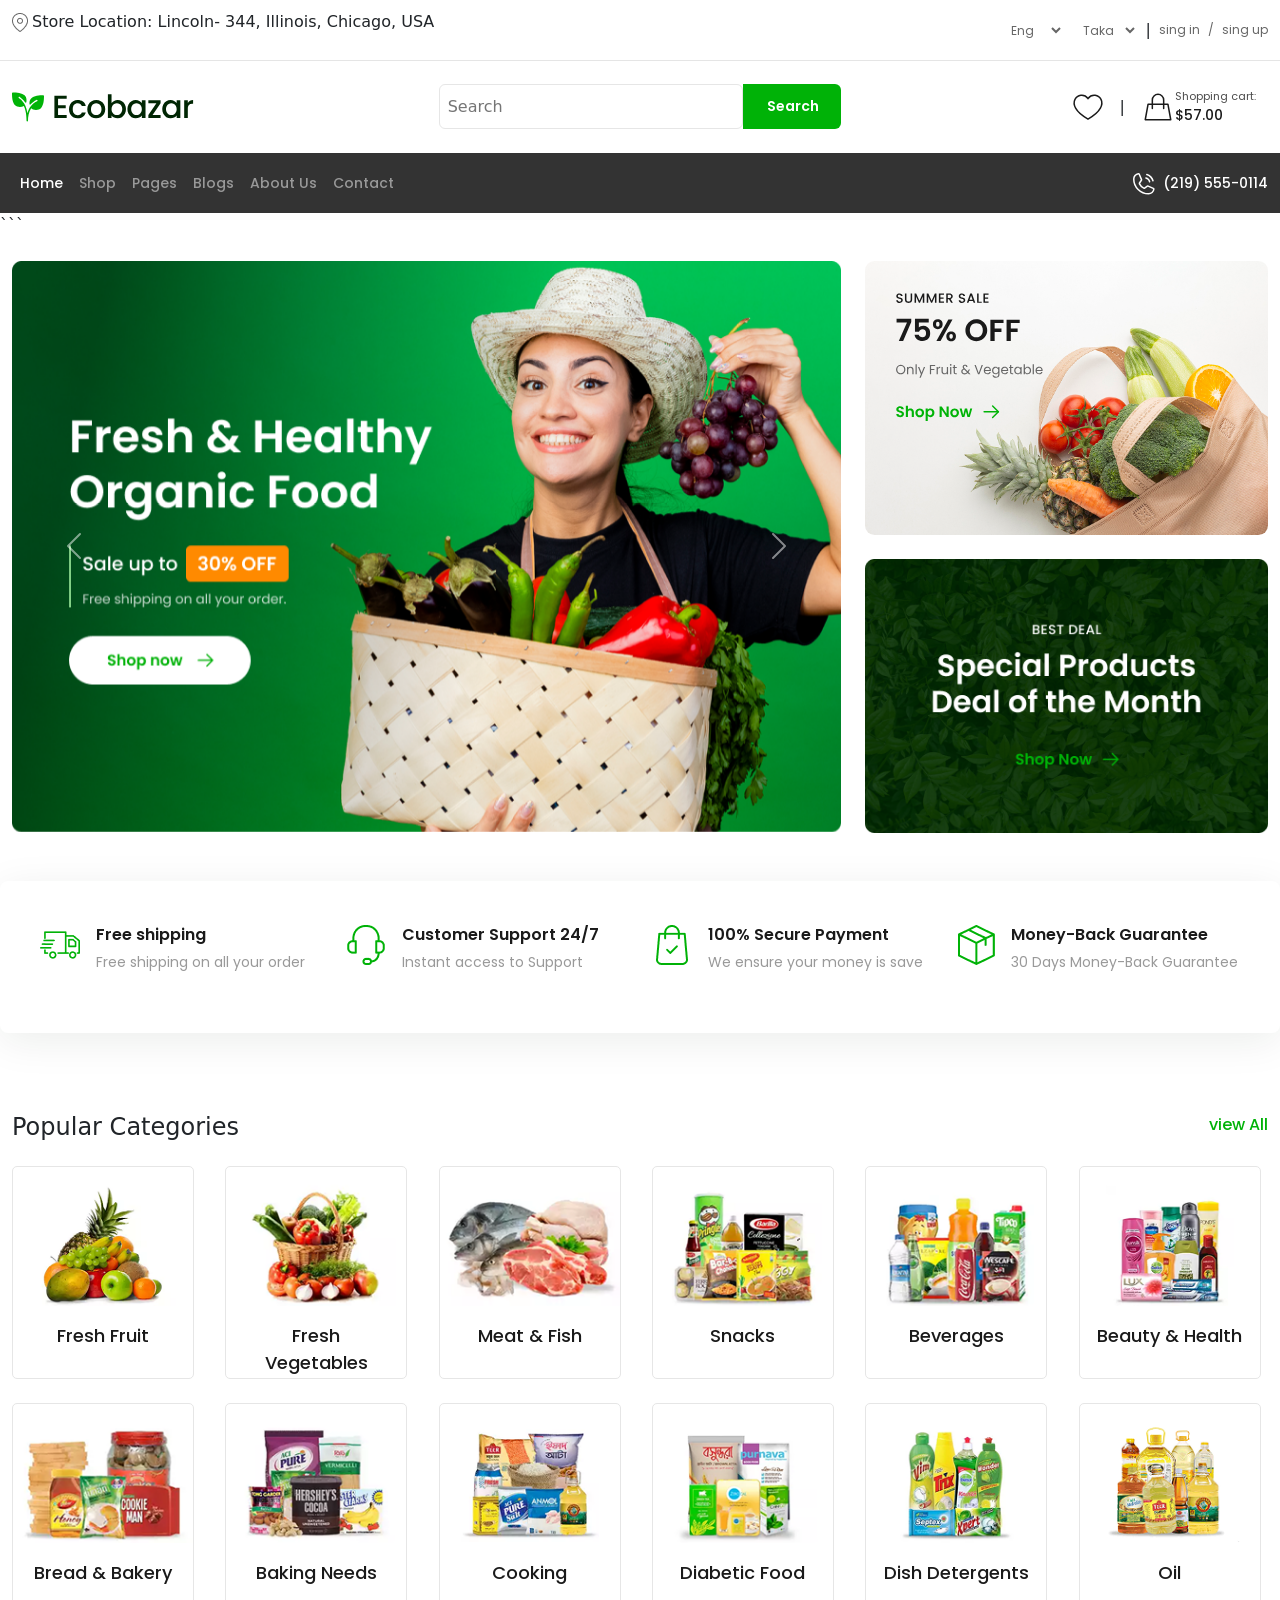
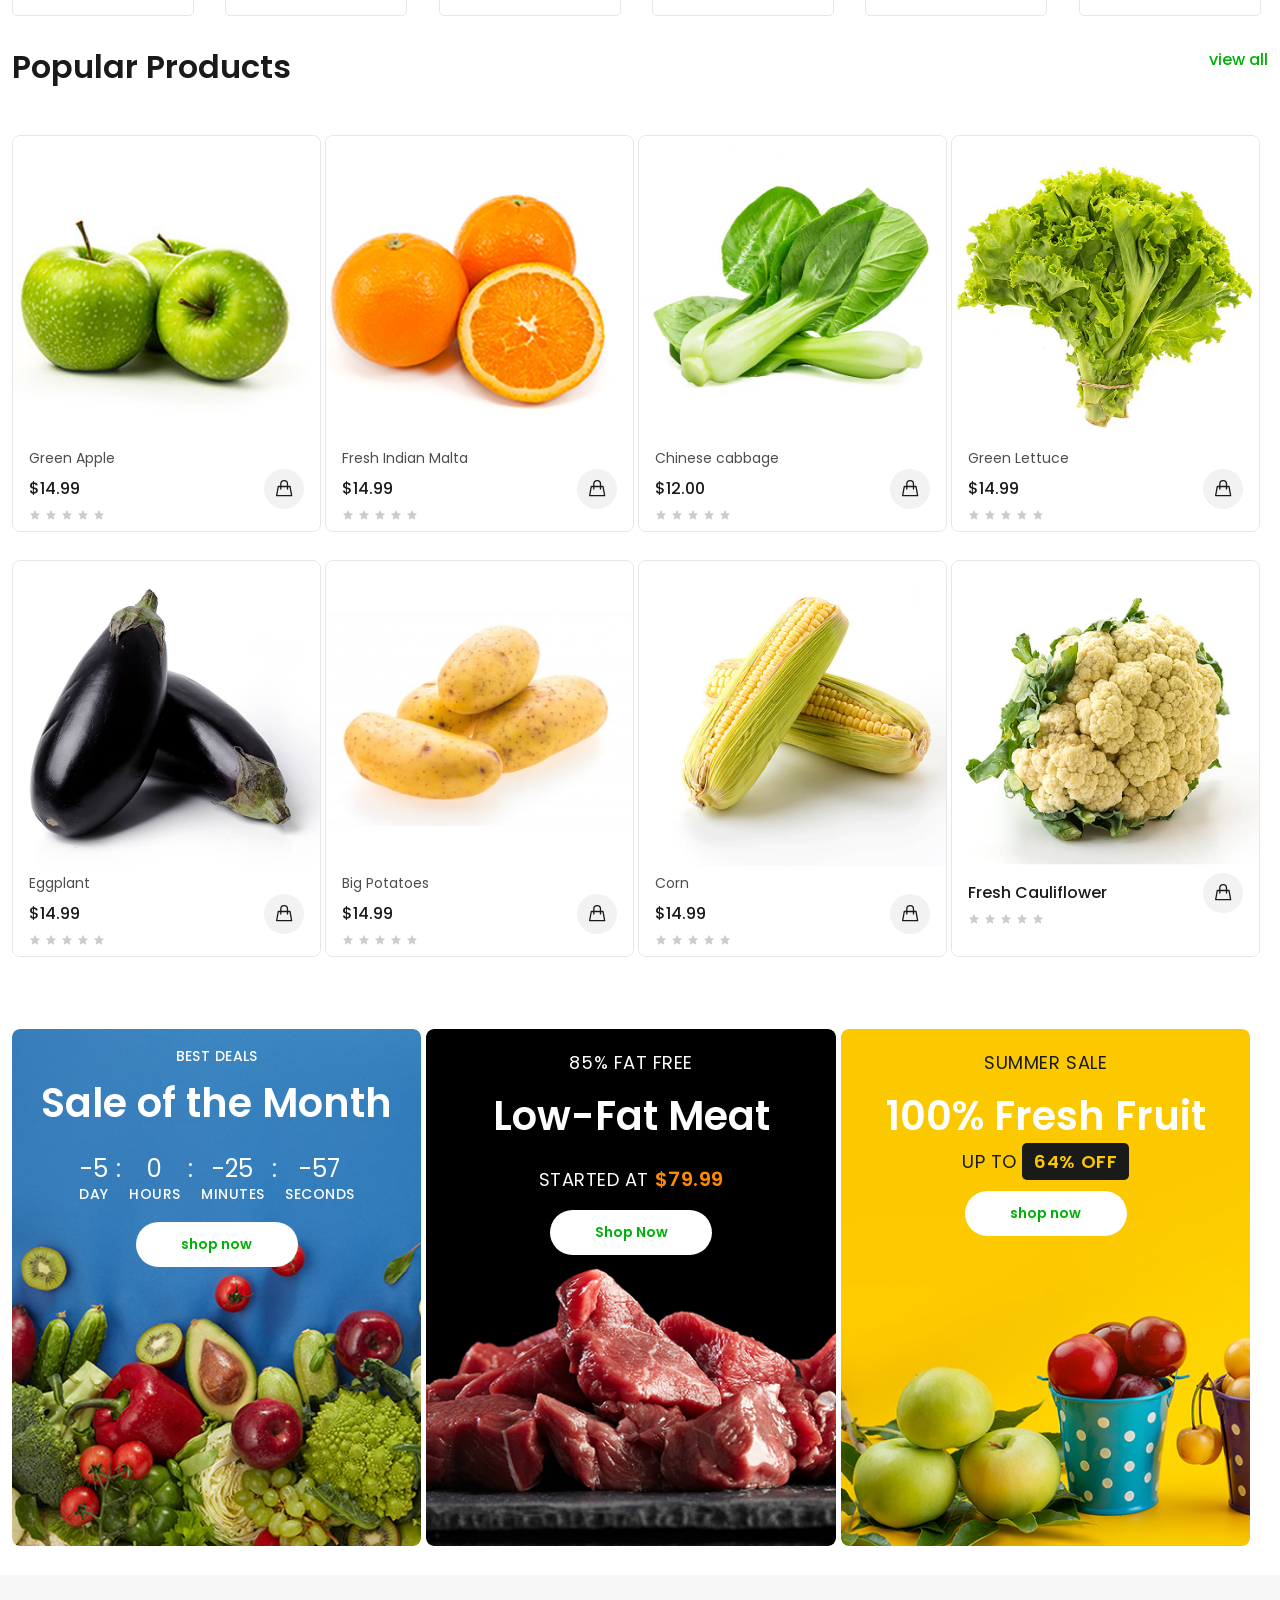
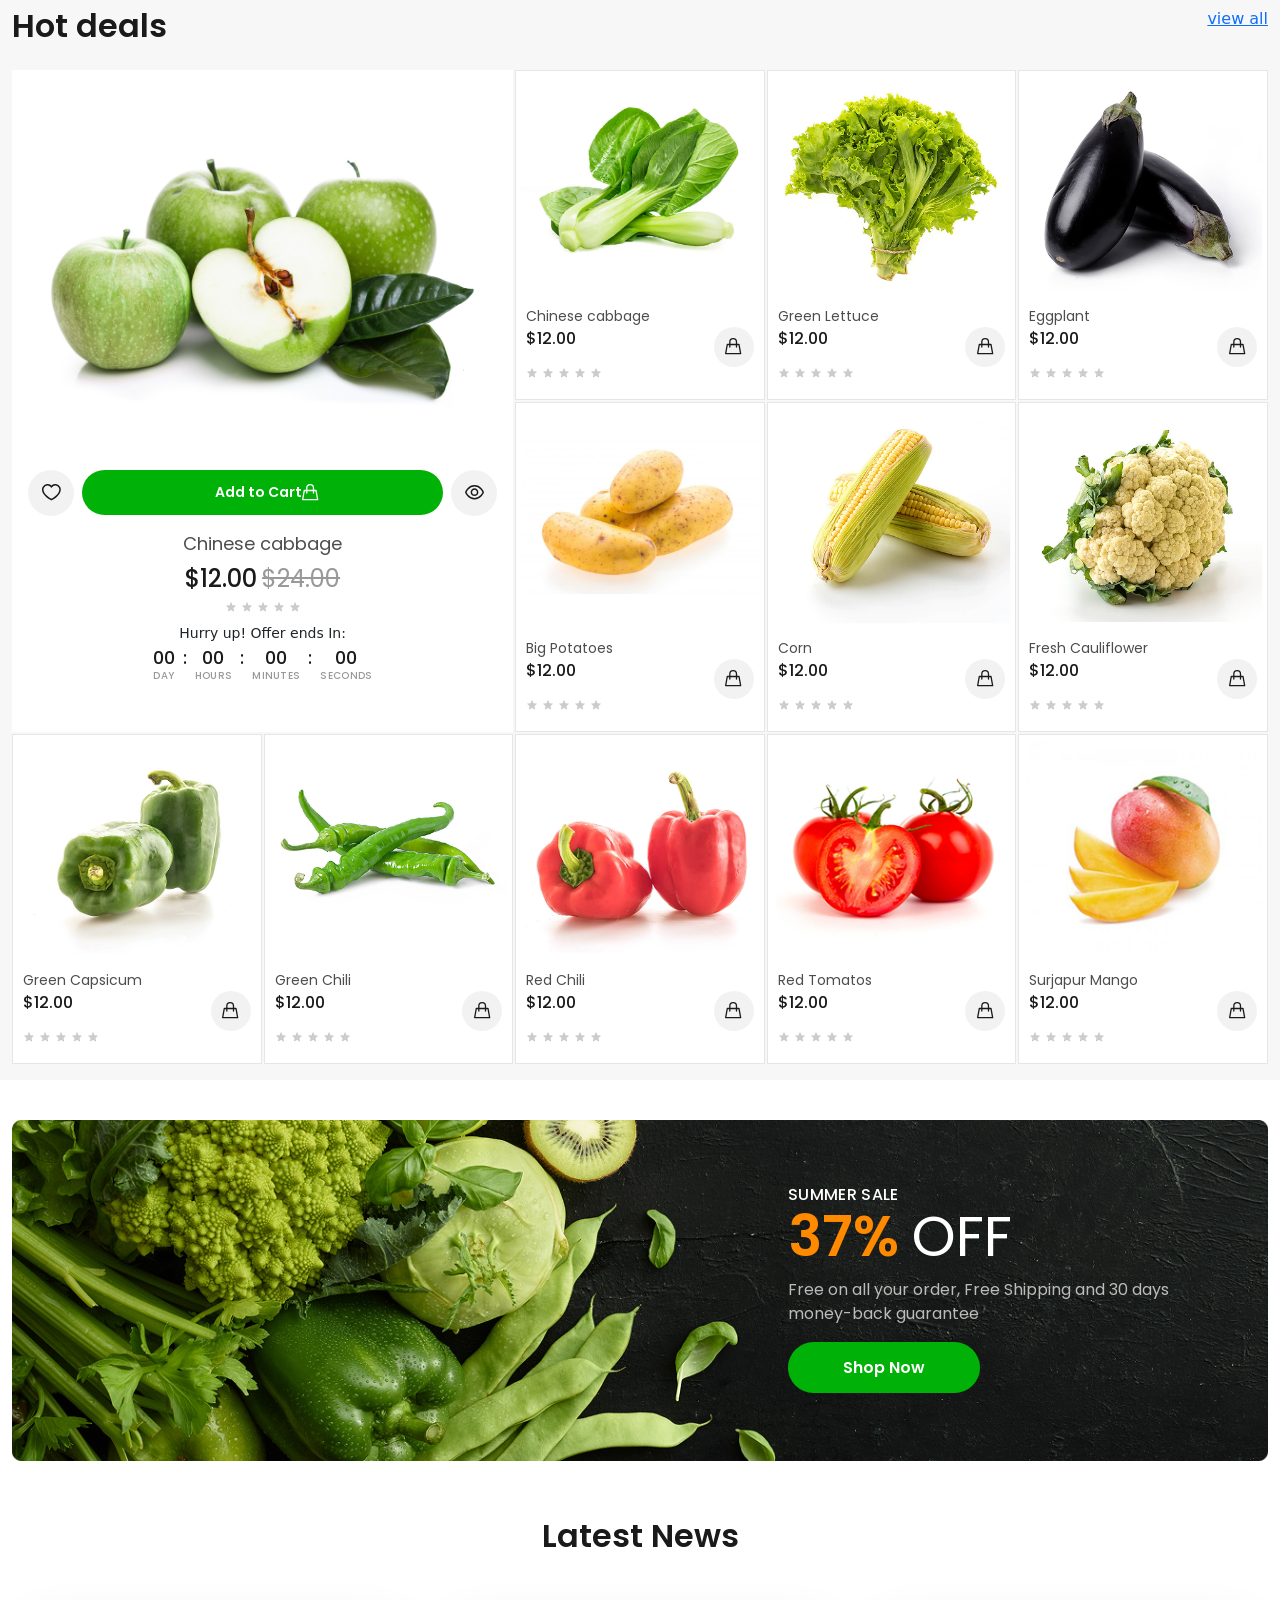
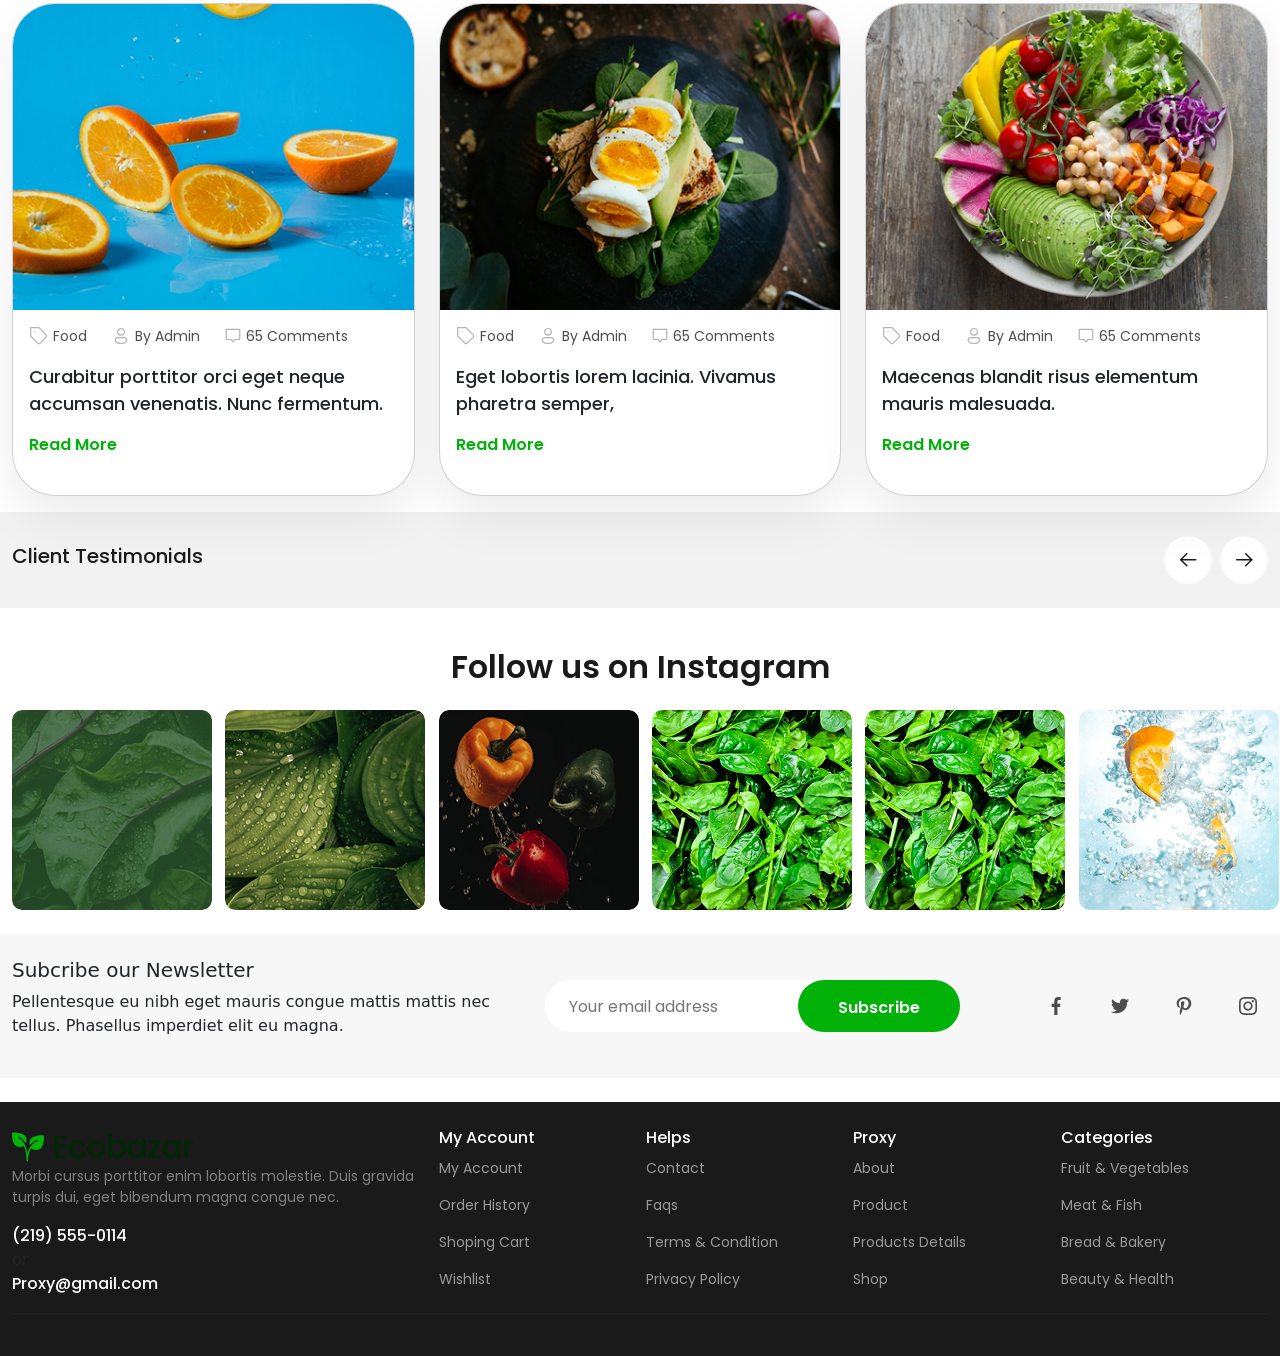
==== commit 0e0719f7: "update styles and pages" ====
--- a/index.html
+++ b/index.html
@@ -278,7 +278,7 @@
         </section>
 
         <!-- service-part -->
-        <section>
+        <section class="block">
             <div class="service mt-lg-5 ">
                 <div class="container">
                     <div class="row py-1 d-flex flex-warp align-items-center ">
@@ -317,7 +317,7 @@
         </section>
 
         <!-- categories part -->
-        <section class="Categories mt-lg-5 mt-md-3 py-3">
+        <section class="Categories mt-lg-5 mt-md-3 py-3 block">
             <div class="container">
                 <div class="Categories-head d-flex justify-content-between py-lg-3">
                     <h4>Popular Categories</h4>
@@ -439,13 +439,13 @@
         </section>
 
         <!-- popular-product-part -->
-        <section class="popular-product-sec">
+        <section class="popular-product-sec block">
             <div class="container">
                 <div class="d-flex justify-content-between py-3">
                     <h5>Popular Products</h5>
                     <a href="./shop.html">view all</a>
                 </div>
-                <div class="d-flex gap-1 flex-wrap">
+                <div class="d-flex gap-1 flex-wrap ">
                     <div class=" shop-card-box">
                         <div class="shop-card">
                             <div class="shop-card-img">
@@ -689,8 +689,6 @@
                         </div>
                     </div>
 
-
-
                     <div class=" shop-card-box">
                         <div class="shop-card">
                             <div class="shop-card-img">
@@ -1100,7 +1098,7 @@
         </section>
 
         <!-- discount-differnt-product-part -->
-        <section class="different-prdct-dsct py-4 mt-lg-5 mt-md-3">
+        <section class="different-prdct-dsct py-4 mt-lg-5 mt-md-3 block">
             <div class="container">
                 <div class=" discount-card_box ">
                     <div class="  discount-card">
@@ -1163,7 +1161,7 @@
         </section>
 
         <!-- hotdeals-css -->
-        <section class="hot-deals-part py-3">
+        <section class="hot-deals-part py-3 block">
             <div class="container">
                 <div class="hot-deals-head py-3 d-flex justify-content-between">
                     <h5>Hot deals</h5>
@@ -1879,7 +1877,7 @@
         </section>
 
         <!-- seasonal-sale -->
-        <section class="seasonal-sale py-3 mt-4 ">
+        <section class="seasonal-sale py-3 mt-4 block">
             <div class="container">
                 <div class="banner">
                     <div class="banner-img">
@@ -1896,7 +1894,7 @@
         </section>
 
         <!-- news=paper -->
-        <section class="news py-3 mt-4 mt">
+        <section class="news py-3 mt-4 mt block">
             <div class="container">
                 <h4 class="mb-lg-5">Latest News</h4>
                 <div class="row">
@@ -2048,7 +2046,7 @@
         </section>
 
         <!-- clinet-reveiw-part -->
-        <section class="clinet-reveiw-part py-lg-4">
+        <section class="clinet-reveiw-part py-lg-4 block">
             <div class="container">
                 <div class="d-flex justify-content-between align-items-center">
                     <h5>Client Testimonials</h5>
@@ -2077,7 +2075,7 @@
         </section>
 
         <!-- social-media-post -->
-        <section class="social-media-post py-lg-4">
+        <section class="social-media-post py-lg-4 block">
             <div class="container">
                 <div class=" text-center py-lg-3">
                     <h5>Follow us on Instagram</h5>
@@ -2106,7 +2104,7 @@
         </section>
 
         <!-- news-letter -->
-        <section class="news-letter-part py-4">
+        <section class="news-letter-part py-4 block">
             <div class="container">
                 <div class="row d-flex align-items-center ">
                     <div class="col-lg-5">
@@ -2329,6 +2327,9 @@
     <script src="https://cdn.jsdelivr.net/npm/bootstrap@5.3.8/dist/js/bootstrap.min.js"
         integrity="sha384-G/EV+4j2dNv+tEPo3++6LCgdCROaejBqfUeNjuKAiuXbjrxilcCdDz6ZAVfHWe1Y"
         crossorigin="anonymous"></script>
+        <script src="./assest/javascript/jquery-3.7.1.min.js"></script>
+        <script src="assest/javascript/jquery-1.11.min.js"></script>
+        <script src="assest/javascript/jquery.smoove.js"></script>
     <script src="./assest/javascript/script.js"></script>
 
 </body>
--- a/assest/style/style.css
+++ b/assest/style/style.css
@@ -5,7 +5,7 @@
 }
 
 .container {
-    max-width: 1270px;
+    max-width: 1280px;
     margin: 0 auto;
     width: 100%;
 }
@@ -2480,10 +2480,11 @@
     border-radius: 50%;
     width: 34px;
     height: 34px;
-    background: var(--gray-scale-gray-–-50);
+    background-color: var(--gray-scale-gray-–-50);
     text-align: center;
     outline: none;
-    background-color: none;
+    border: none;
+
 }
 
 .prdct_add_icrt button svg path {
@@ -2516,6 +2517,57 @@
     color: var(--gray-scale-white);
     text-align: center;
     gap: 2px;
+}
+
+.product-dept-button {
+    font-family: "Poppins", sans-serif;
+    font-weight: 500;
+    font-size: 16px;
+    line-height: 150%;
+    color: var(--gray-scale-gray-–-500);
+    background-color: transparent;
+    border: none;
+    outline: none;
+
+}
+
+.product-dept-button.active {
+    border-bottom: 2px solid var(--branding-success);
+    color: var(--gray-scale-gray-–-900);
+}
+
+.description-brief-text {
+    font-family: "Poppins", sans-serif;
+    font-weight: 400;
+    font-size: 14px;
+    line-height: 150%;
+    color: var(--gray-scale-gray-–-500);
+}
+
+.description-discount-box {
+    border: 1px solid var(--gray-scale-gray-–-100);
+    border-radius: 6px;
+    padding: 24px 20px;
+    width: 537px;
+    height: 95px;
+}
+
+.description-card-text h4 {
+    font-family: "Poppins", sans-serif;
+    font-weight: 500;
+    font-size: 14px;
+    line-height: 150%;
+    color: var(--gray-scale-gray-–-900);
+    padding: 0;
+}
+
+.description-card-text p {
+    font-family: "Poppins", sans-serif;
+    font-weight: 400;
+    font-size: 13px;
+    line-height: 150%;
+    color: var(--gray-scale-gray-–-500);
+    padding: 0;
 }
 
 /* =========================================================================================================================
@@ -2681,6 +2733,488 @@
     display: none;
 }
 
+/* =========================================================================================================================
+                                                        checkoutcss
+=========================================================================================================================== */
+.chechout-from-box {
+    display: grid;
+    grid-template-columns: 7fr 5fr;
+    gap: 24px;
+}
+
+.from-control-box form input {
+    border: 1px solid var(--gray-scale-gray-–-100);
+    border-radius: 6px;
+    padding: 14px 16px;
+    width: 280px;
+    height: 49px;
+    outline: none;
+    margin-bottom: 16px;
+}
+
+.from-control-box form select {
+    border: 1px solid var(--gray-scale-gray-–-100);
+    border-radius: 6px;
+    padding: 14px 16px;
+    width: 280px;
+    height: 49px;
+}
+
+.from-control-box form input::placeholder {
+    font-family: "Poppins", sans-serif;
+    font-weight: 400;
+    font-size: 16px;
+    line-height: 130%;
+    color: var(--gray-scale-gray-–-400);
+    margin-left: 16px;
+}
+
+.from-control-box form p {
+    font-family: "Poppins", sans-serif;
+    font-weight: 400;
+    font-size: 14px;
+    line-height: 150%;
+    color: var(--gray-scale-gray-–-900);
+
+}
+
+.from-name {
+    display: flex;
+    justify-content: space-between;
+}
+
+.from-second-part {
+    display: flex;
+    justify-content: space-between;
+    flex-wrap: wrap;
+}
+
+.address-from input {
+    width: 872px !important;
+
+}
+
+.email-from input {
+    width: 428px !important;
+}
+
+.number-from input {
+    width: 428px !important;
+
+}
+
+.checkbox-from {
+    display: flex;
+    gap: 3px;
+}
+
+.checkbox-from input {
+    border: 1px solid var(--gray-scale-gray-–-200);
+    border-radius: 3px;
+    width: 20px !important;
+    height: 20px !important;
+}
+
+.order-summary {
+    border: 1px solid var(--gray-scale-gray-–-100);
+    border-radius: 8px;
+    padding: 24px;
+}
+
+.order-summary .order-summary-h-text {
+    font-family: "Poppins", sans-serif;
+    font-weight: 500;
+    font-size: 20px;
+    line-height: 150%;
+    color: var(--gray-scale-gray-–-900);
+}
+
+.order-summary p {
+    font-family: "Poppins", sans-serif;
+    font-weight: 400;
+    font-size: 14px;
+    line-height: 150%;
+    color: var(--gray-scale-gray-–-900);
+    padding: 0;
+    margin: 0;
+}
+
+.chechout-order-list-card {
+    display: flex;
+    align-items: center;
+    justify-content: space-between;
+    margin-bottom: 5px;
+}
+
+.chechout-order-list-card .img-box {
+    display: flex;
+    align-items: center;
+    justify-content: space-between;
+    gap: 10px;
+}
+
+.chechout-order-list-card img {
+    display: block;
+    width: 60px;
+    height: 60px;
+    object-fit: contain;
+}
+
+.payment-ammount p {
+    font-family: "Poppins", sans-serif;
+    font-weight: 400;
+    font-size: 14px;
+    line-height: 150%;
+    color: var(--gray-scale-gray-–-700);
+    padding: 0;
+    margin: 0;
+}
+
+.payment-ammount hr {
+    border: 1px solid var(--gray-scale-gray-–-100);
+    height: 0;
+}
+
+.total-price {
+    font-family: "Poppins", sans-serif;
+    font-weight: 600;
+    font-size: 18px;
+    line-height: 120%;
+    color: var(--gray-scale-gray-–-900);
+}
+
+.paymetn-method {
+    display: flex;
+    gap: 6px;
+    margin-bottom: 10px;
+}
+
+
+.paymetn-method p {
+    font-family: "Poppins", sans-serif;
+    font-weight: 400;
+    font-size: 14px;
+    line-height: 150%;
+    color: var(--gray-scale-gray-–-700);
+}
+
+.payment button {
+    border-radius: 43px;
+    padding: 16px 40px;
+    width: 376px;
+    height: 51px;
+    background: var(--branding-success);
+    outline: none;
+    border: none;
+    display: flex;
+    align-items: center;
+    justify-content: center;
+    margin-top: 24px;
+}
+
+.payment button span {
+    font-family: "Poppins", sans-serif;
+    font-weight: 600;
+    font-size: 16px;
+    line-height: 120%;
+    color: var(--gray-scale-white);
+}
+
+/* =========================================================================================================================
+                                                        shopping-cart
+=========================================================================================================================== */
+.Shopping-head {
+    text-align: center;
+    font-family: "Poppins", sans-serif;
+    font-weight: 600;
+    font-size: 32px;
+    line-height: 120%;
+    text-align: center;
+    color: var(--gray-scale-gray-–-900);
+}
+
+.shopping-cart-box {
+    display: grid;
+    grid-template-columns: 8.5fr 3fr;
+    gap: 10px;
+}
+
+.shopping-product-list {
+    border: 1px solid var(--gray-scale-gray-–-100);
+    border-radius: 8px;
+
+}
+
+.shopping-product-list table {
+    width: 100%;
+}
+
+.shopping-product-list table thead tr {
+    border-bottom: 1px solid var(--gray-scale-gray-–-100);
+
+}
+
+.shopping-product-list table thead tr th {
+    font-family: "Poppins", sans-serif;
+    font-weight: 500;
+    font-size: 14px;
+    line-height: 100%;
+    letter-spacing: 0.03em;
+    text-transform: uppercase;
+    color: var(--gray-scale-gray-–-500);
+    padding: 16px 0;
+}
+
+.shopping-product-list table tbody tr {
+    border-bottom: 1px solid var(--gray-scale-gray-–-100);
+    ;
+}
+
+.shopping-product-list table tbody tr td {
+    font-family: "Poppins", sans-serif;
+    font-weight: 400;
+    font-size: 16px;
+    line-height: 150%;
+    color: var(--gray-scale-gray-–-900);
+}
+
+.remove-product {
+    background-color: transparent;
+    border: none;
+    outline: none;
+}
+
+.product-info {
+    display: flex;
+    align-items: center;
+    gap: 5px;
+}
+
+.product-info img {
+    width: 100px;
+    height: 100px;
+    display: block;
+    object-fit: contain;
+}
+
+.oftion td {
+    padding: 16px 20px;
+}
+
+.oftion td a {
+    display: inline-block;
+    border-radius: 43px;
+    padding: 14px 32px;
+    width: 168px;
+    height: 45px;
+    background: var(--gray-scale-gray-–-50);
+    text-decoration: none;
+    font-family: "Poppins", sans-serif;
+    font-weight: 600;
+    font-size: 14px;
+    line-height: 120%;
+    color: var(--gray-scale-gray-–-700);
+}
+
+.oftion td:last-child {
+    text-align: right;
+}
+
+.cupone {
+    margin-top: 24px;
+    display: flex;
+    align-items: center;
+    gap: 24px;
+    border: 1px solid var(--gray-scale-gray-–-100);
+    border-radius: 8px;
+    padding: 20px;
+    height: 92px;
+}
+
+.cupone-apply {
+    position: relative;
+    display: flex;
+}
+
+.cupone-apply input {
+    border: 1px solid var(--gray-scale-gray-–-100);
+    border-radius: 46px;
+    padding: 14px 24px;
+    width: 531px;
+    height: 52px;
+    outline: none;
+}
+
+.cupone-apply input::placeholder {
+    font-family: "Poppins", sans-serif;
+    font-weight: 400;
+    font-size: 16px;
+    line-height: 150%;
+    color: var(--gray-scale-gray-–-400);
+}
+
+.cupone-apply button {
+    position: absolute;
+    border-radius: 43px;
+    padding: 16px 40px;
+    width: 196px;
+    height: 52px;
+    background: var(--gray-scale-gray-–-800);
+    border: none;
+    outline: none;
+    font-family: "Poppins", sans-serif;
+    font-weight: 600;
+    font-size: 16px;
+    line-height: 125%;
+    color: var(--gray-scale-white);
+    margin-left: 85%;
+}
+
+.shoppingcart-pricing {
+    border: 1px solid var(--gray-scale-gray-–-100);
+    border-radius: 8px;
+    height: 294px;
+    text-align: center;
+    padding: 24px;
+}
+
+.checkout-submit {
+    margin-top: 20px;
+    border-radius: 43px;
+    padding: 16px 40px;
+    width: 95%;
+    height: 51px;
+    background: var(--branding-success);
+    border: none;
+    outline: none;
+    font-family: "Poppins", sans-serif;
+    font-weight: 600;
+    font-size: 16px;
+    line-height: 120%;
+    color: var(--gray-scale-white);
+}
+
+/* =========================================================================================================================
+                                                   whishlist-csss     
+=========================================================================================================================== */
+.whishlist h4 {
+    text-align: center;
+    font-family: "Poppins", sans-serif;
+    font-weight: 600;
+    font-size: 32px;
+    line-height: 120%;
+    text-align: center;
+    color: var(--gray-scale-gray-–-900);
+}
+
+.whishlist-table-box {
+    width: 100%;
+    border: 1px solid var(--gray-scale-gray-–-100);
+    border-radius: 8px;
+    padding: 24px;
+}
+
+.whishlist-table-box table {
+    width: 100%;
+}
+
+.whishlist-table-box table tr {
+    border-bottom: 1px solid var(--gray-scale-gray-–-100);
+    width: 100%;
+}
+
+
+.whishlist-table-box table thead tr th {
+    font-family: "Poppins", sans-serif;
+    font-weight: 500;
+    font-size: 14px;
+    line-height: 100%;
+    letter-spacing: 0.03em;
+    text-transform: uppercase;
+    color: var(--gray-scale-gray-–-500);
+    padding: 16px 0;
+}
+
+.whishlist-product {
+    display: flex;
+    align-items: center;
+
+}
+
+.whishlist-product img {
+    display: block;
+    object-fit: contain;
+    width: 100px;
+    height: 100px;
+}
+
+.whishlist-product p {
+    font-family: "Poppins", sans-serif;
+    font-weight: 400;
+    font-size: 16px;
+    line-height: 150%;
+    color: var(--gray-scale-gray-–-900);
+}
+
+.stock {
+    font-family: "Poppins", sans-serif;
+    font-weight: 400;
+    font-size: 14px;
+    line-height: 150%;
+    color: var(--branding-success-dark);
+    border-radius: 4px;
+    padding: 4px 8px;
+    width: 71px;
+    height: 29px;
+    background: rgba(32, 181, 38, 0.2);
+}
+
+.add-to-cart {
+    font-family: "Poppins", sans-serif;
+    border-radius: 43px;
+    border: none;
+    outline: none;
+    padding: 14px 32px;
+    width: 146px;
+    height: 45px;
+    background: var(--branding-success);
+    font-weight: 600;
+    font-size: 14px;
+    line-height: 120%;
+    color: var(--gray-scale-white);
+}
+
+.out-stock {
+    font-family: "Poppins", sans-serif;
+    font-weight: 400;
+    font-size: 14px;
+    line-height: 150%;
+    color: var(--branding-error);
+    background: rgba(234, 75, 72, 0.2);
+    border-radius: 4px;
+    padding: 4px 8px;
+    width: 101px;
+    height: 29px;
+}
+
+.out-of-stoc-crt {
+    border: none;
+    outline: none;
+    border-radius: 43px;
+    padding: 14px 32px;
+    width: 146px;
+    height: 45px;
+    background: var(--gray-scale-gray-–-50);
+    font-family: "Poppins", sans-serif;
+    font-weight: 600;
+    font-size: 14px;
+    line-height: 120%;
+    color: var(--gray-scale-gray-–-300);
+}
+.share-media{
+    display: flex;
+    align-items: center;
+}
 /* ====================================================================================footer-css===================================================================== */
 .footer-area {
     background: var(--gray-scale-gray-–-900);
--- a/assest/style/responsive.css
+++ b/assest/style/responsive.css
@@ -137,8 +137,103 @@
         height: auto;
         object-fit: cover;
     }
+
+    /* =========================================================================================================================
+                                                        checkoutcss
+=========================================================================================================================== */
+    .chechout-from-box {
+        grid-template-columns: 2fr 1fr;
+        gap: 20px;
+        padding: 0 20px;
+    }
+
+    .from-name,
+    .from-second-part {
+        gap: 12px;
+    }
+
+    .from-control-box form input,
+    .from-control-box form select {
+        width: 100% !important;
+    }
+
+    .address-from,
+    .email-from,
+    .number-from {
+        width: 100%;
+    }
+
+    .payment button {
+        width: 100%;
+    }
+
+    /* =========================================================================================================================
+                                                        shopping-cart
+=========================================================================================================================== */
+    .shopping-cart-box {
+        grid-template-columns: 1fr;
+        gap: 20px;
+    }
+
+    .shopping-product-list {
+        overflow-x: auto;
+    }
+
+    .shopping-product-list table {
+        min-width: 650px;
+    }
+
+    .Shopping-head {
+        font-size: 26px;
+    }
+
+    .cupone {
+        height: auto;
+        flex-direction: column;
+        align-items: stretch;
+        gap: 16px;
+    }
+
+    .cupone-apply {
+        width: 100%;
+    }
+
+    .cupone-apply input {
+        width: 100%;
+        box-sizing: border-box;
+    }
+
+    .cupone-apply button {
+        position: static;
+        margin-left: 0;
+        width: auto;
+        flex-shrink: 0;
+    }
+
+    .shoppingcart-pricing {
+        width: 100%;
+        height: auto;
+        box-sizing: border-box;
+    }
+
+    .checkout-submit {
+        width: 100%;
+    }
+
+    /* =========================================================================================================================
+                                                          Shopping Cart
+=========================================================================================================================== */
+    .whishlist-table-box {
+        width: 100%;
+        overflow-x: auto;
+
+    }
+
+    .whishlist-table-box table {
+        min-width: 700px;
+    }
+
 }
-
 
 /* =========================================================
    PHONE
@@ -992,10 +1087,12 @@
         display: flex;
         flex-direction: column;
     }
-    .slider-wrapper{
+
+    .slider-wrapper {
         display: flex;
         flex-direction: column;
     }
+
     .thumbail-imgs {
         overflow-x: auto;
         order: 2;
@@ -1010,11 +1107,156 @@
     .big-im-box {
         width: 100%;
         height: 100%;
-            order: 1;
+        order: 1;
     }
 
     .slider_details {
         order: 1;
+    }
+
+    .slider_details .product-name h4 {
+        font-size: 25px;
+    }
+
+    .prdct_add_icrt {
+        flex-direction: column;
+        gap: 18px;
+    }
+
+    .prdct_add_icrt a {
+        width: 100%;
+    }
+
+    /* =========================================================================================================================
+                                                        checkoutcss
+=========================================================================================================================== */
+    .chechout-from-box {
+        display: grid;
+        grid-template-columns: 1fr;
+        gap: 24px;
+        width: 100%;
+        padding: 0 10px;
+    }
+
+    .chechout-from-box {
+        width: 100%;
+    }
+
+    .from-control-box {
+        width: 100%;
+    }
+
+    .from-name,
+    .from-second-part {
+        display: flex;
+        flex-direction: column;
+        width: 100%;
+    }
+
+    .from-name input,
+    .from-second-part input,
+    .from-second-part select {
+        width: 100% !important;
+    }
+
+    .order-summary {
+        width: 100%;
+    }
+
+    .payment button {
+        width: 100%;
+    }
+
+    /* =========================================================================================================================
+                                                          Shopping Cart
+=========================================================================================================================== */
+    .shopping-cart-box {
+        grid-template-columns: minmax(0, 1fr);
+        gap: 20px;
+        width: 100%;
+    }
+
+    .shopping-product-list {
+        width: 100%;
+        max-width: 100%;
+        overflow-x: auto;
+    }
+
+    .shopping-product-list table {
+        min-width: 650px;
+    }
+
+
+    /* Coupon */
+
+    .cupone {
+        width: 100%;
+        box-sizing: border-box;
+        height: auto;
+        flex-direction: column;
+        align-items: stretch;
+        gap: 16px;
+        padding: 16px;
+    }
+
+    .cupone-apply {
+        width: 100%;
+        display: flex;
+        flex-direction: column;
+        gap: 10px;
+    }
+
+    .cupone-apply input {
+        width: 100%;
+        box-sizing: border-box;
+    }
+
+    .cupone-apply button {
+        position: static;
+        width: 100%;
+        margin-left: 0;
+        box-sizing: border-box;
+    }
+
+
+    /* Pricing */
+
+    .shoppingcart-pricing {
+        width: 100%;
+        max-width: 100%;
+        box-sizing: border-box;
+        height: auto;
+        padding: 20px;
+    }
+
+    .checkout-submit {
+        width: 100%;
+    }
+
+    /* =========================================================================================================================
+                                                          Shopping Cart
+=========================================================================================================================== */
+    .whishlist-table-box {
+        width: 100%;
+        overflow-x: auto;
+
+    }
+
+    .whishlist-table-box table {
+        min-width: 700px;
+    }
+
+    .whishlist-product img {
+        width: 70px;
+        height: 70px;
+    }
+
+    .new-price {
+        font-size: 16px !important;
+    }
+
+    .old-price {
+        font-size: 16px !important;
     }
 }
 
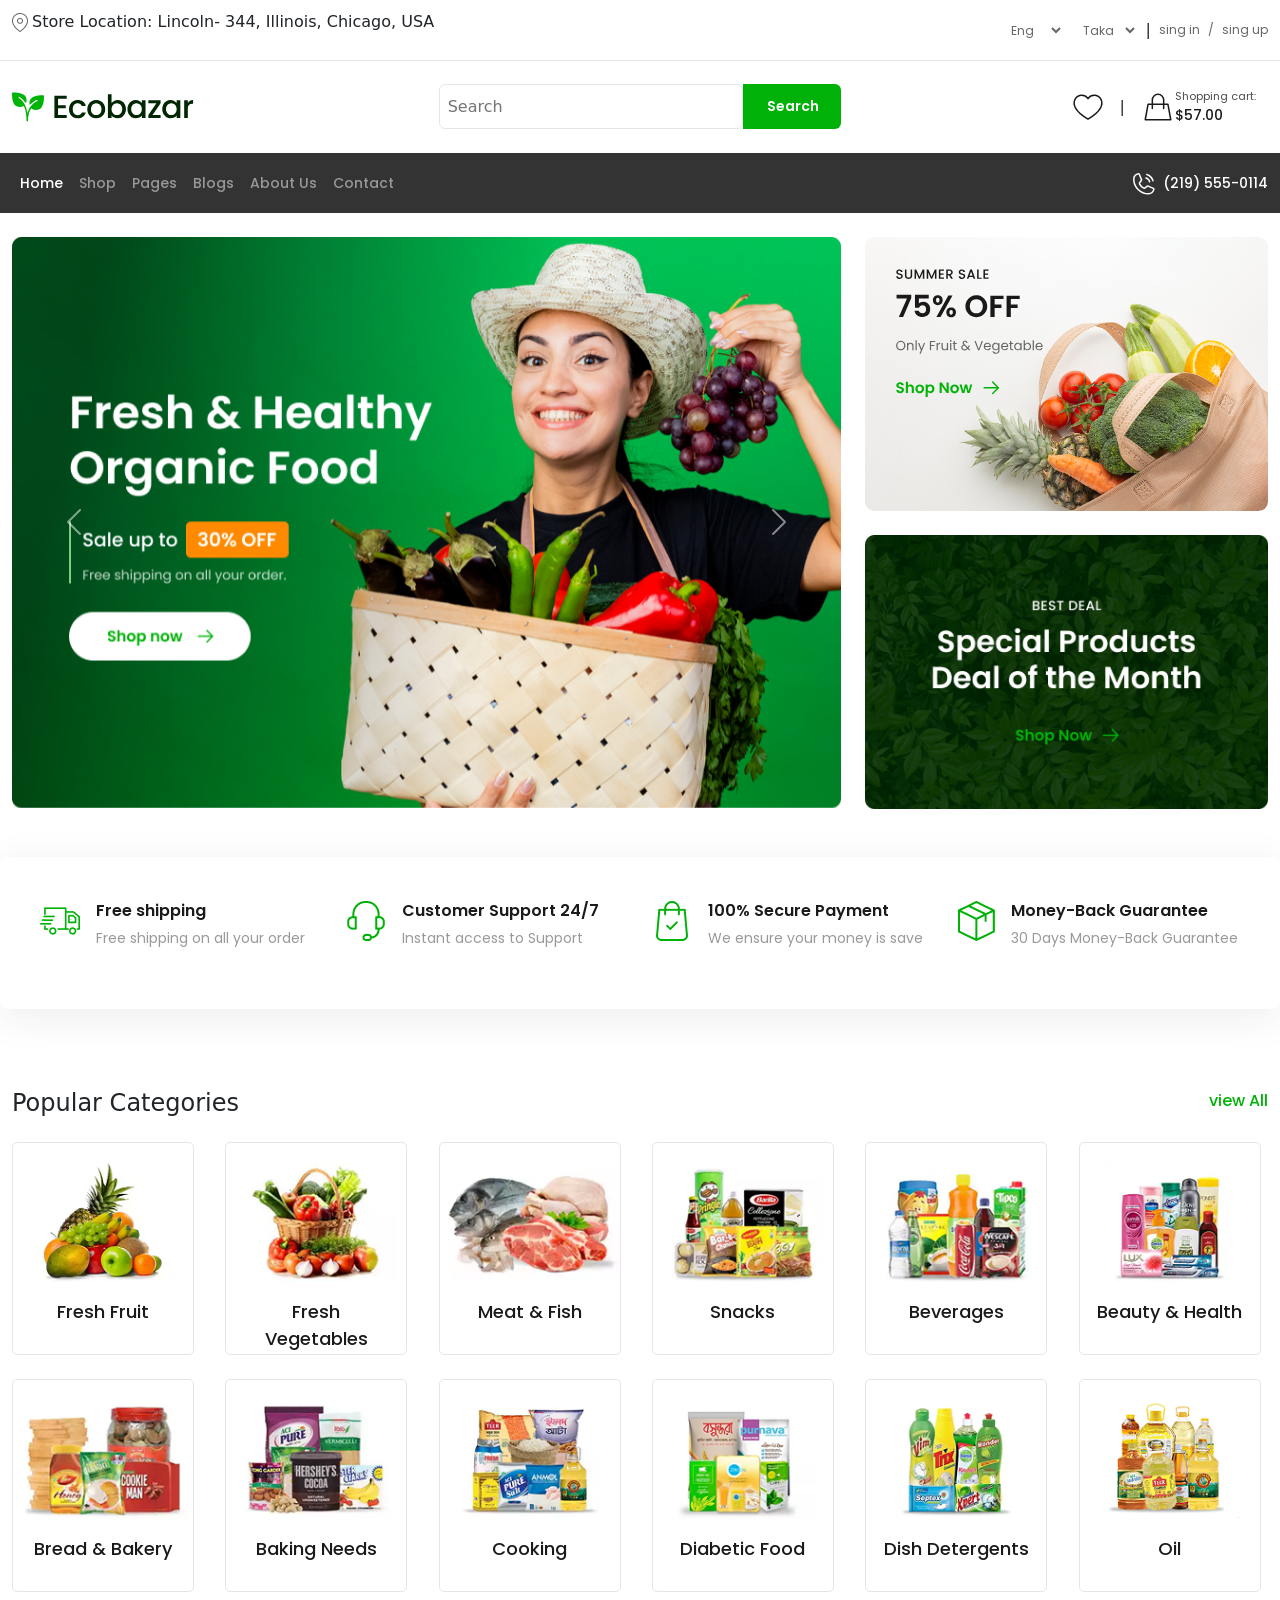
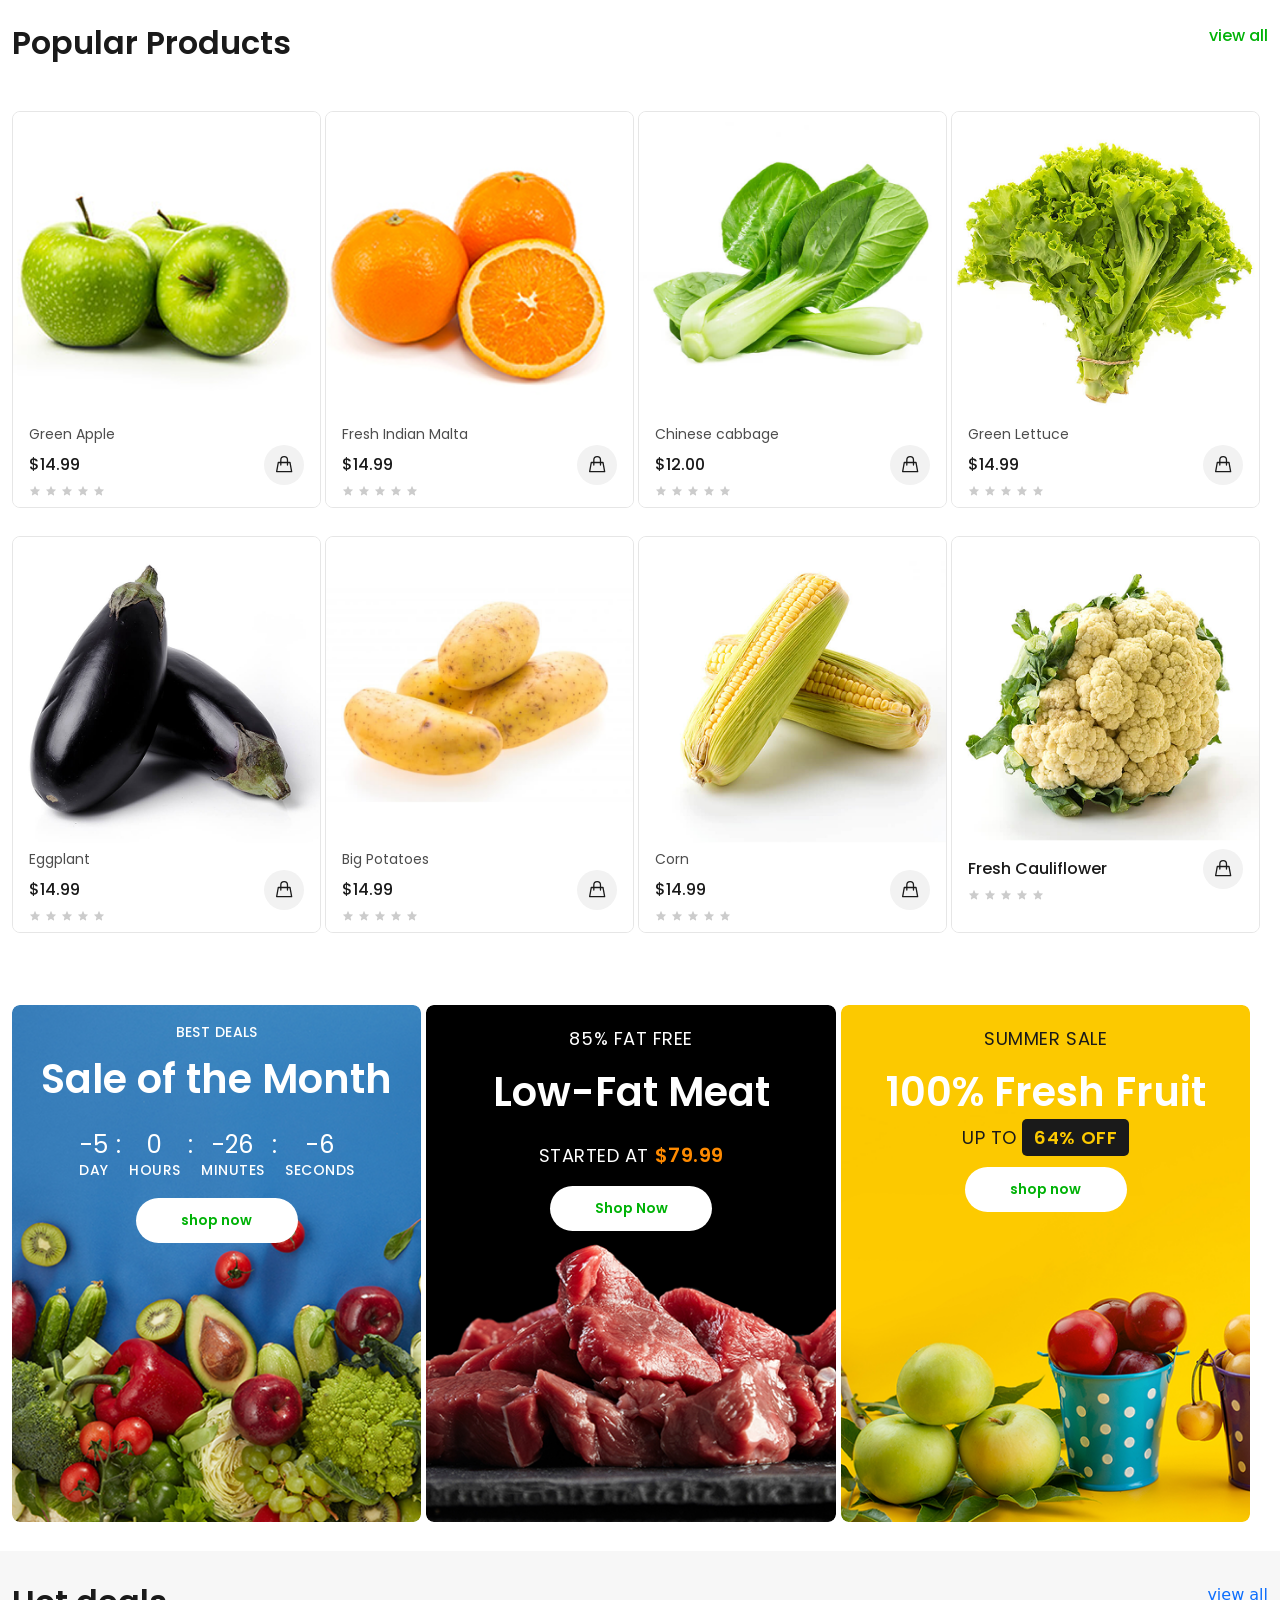
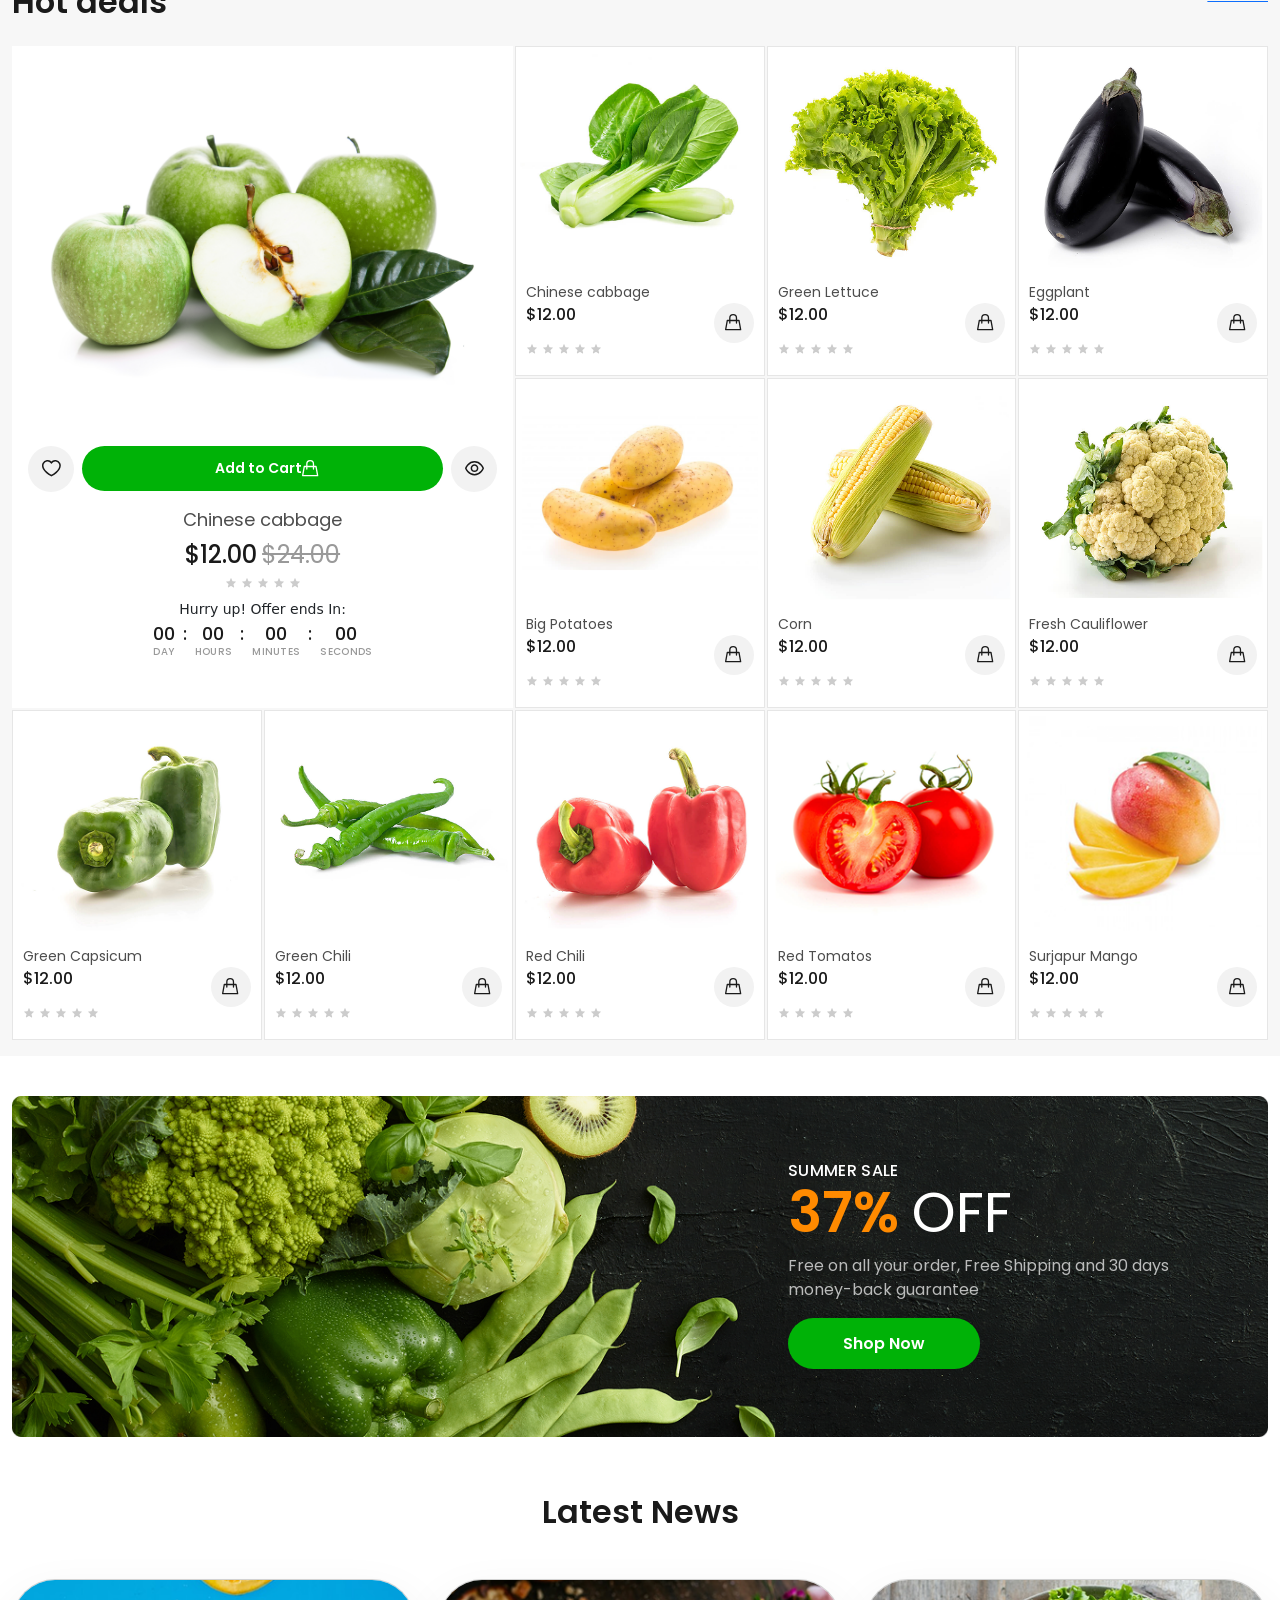
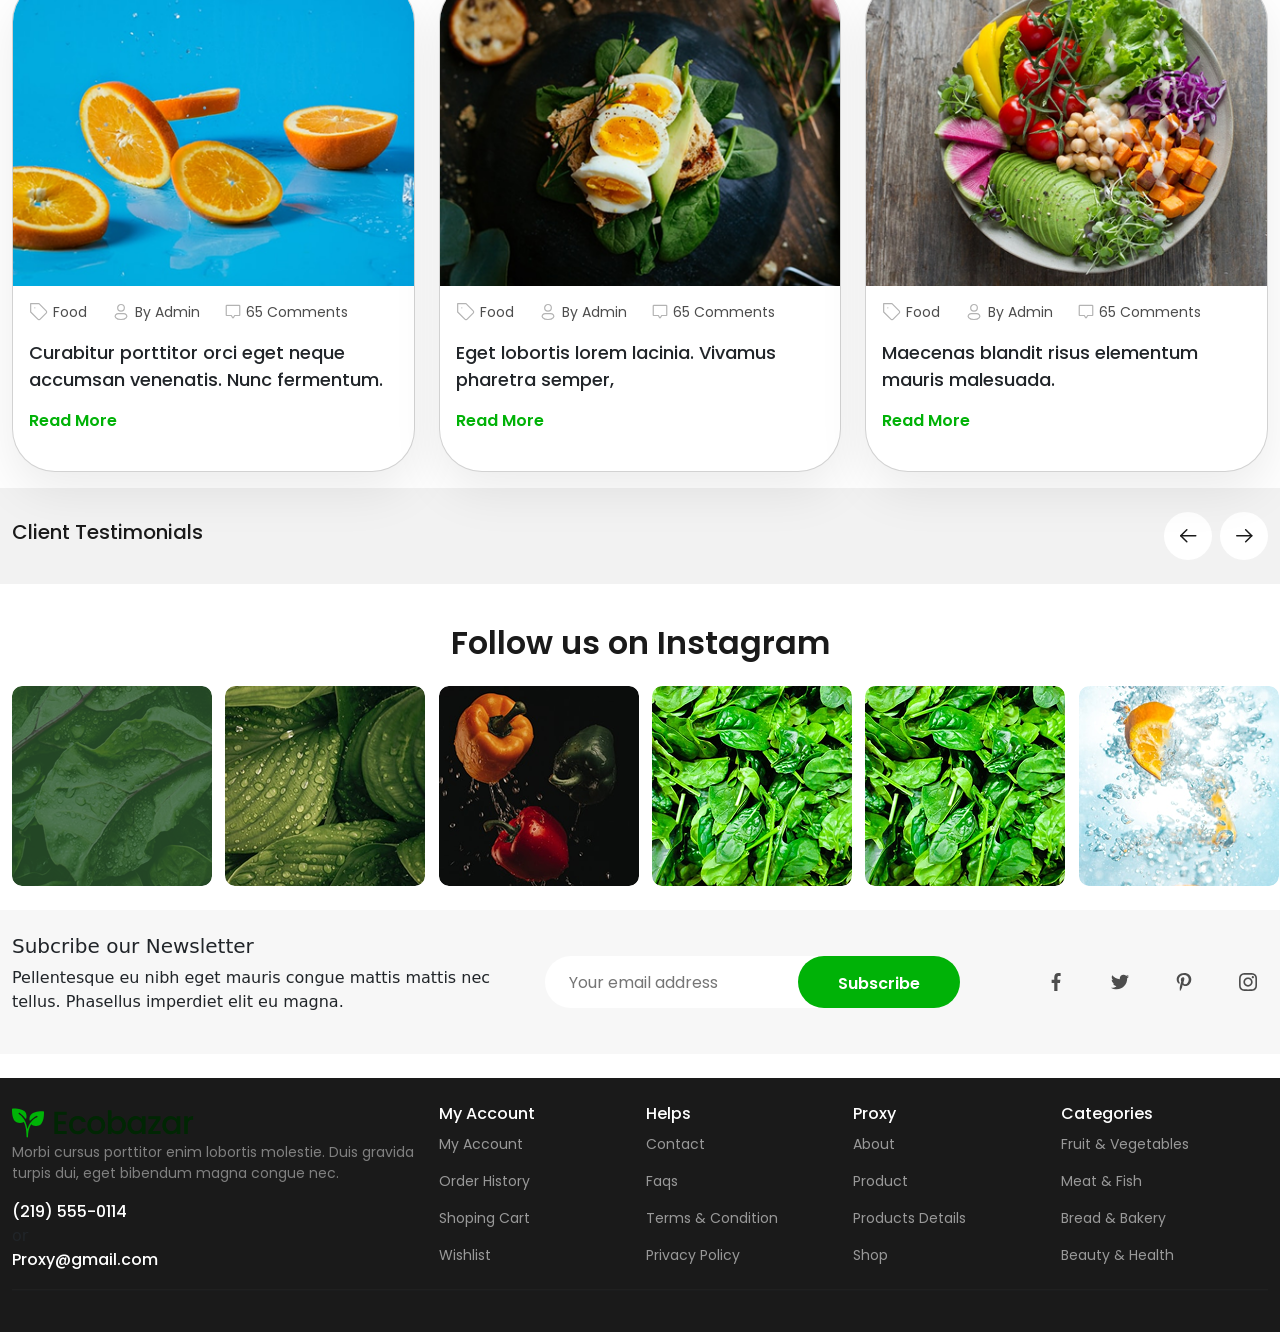
==== commit 9e50bec4: "update styles and pages" ====
--- a/index.html
+++ b/index.html
@@ -236,7 +236,6 @@
         </div>
 
     </div>
-    ```
 
     <main class="main py-4">
         <!-- bannar part -->
@@ -278,7 +277,7 @@
         </section>
 
         <!-- service-part -->
-        <section class="block">
+        <section class="">
             <div class="service mt-lg-5 ">
                 <div class="container">
                     <div class="row py-1 d-flex flex-warp align-items-center ">
@@ -317,7 +316,7 @@
         </section>
 
         <!-- categories part -->
-        <section class="Categories mt-lg-5 mt-md-3 py-3 block">
+        <section class="Categories mt-lg-5 mt-md-3 py-3 ">
             <div class="container">
                 <div class="Categories-head d-flex justify-content-between py-lg-3">
                     <h4>Popular Categories</h4>
@@ -439,7 +438,7 @@
         </section>
 
         <!-- popular-product-part -->
-        <section class="popular-product-sec block">
+        <section class="popular-product-sec ">
             <div class="container">
                 <div class="d-flex justify-content-between py-3">
                     <h5>Popular Products</h5>
@@ -1098,7 +1097,7 @@
         </section>
 
         <!-- discount-differnt-product-part -->
-        <section class="different-prdct-dsct py-4 mt-lg-5 mt-md-3 block">
+        <section class="different-prdct-dsct py-4 mt-lg-5 mt-md-3 ">
             <div class="container">
                 <div class=" discount-card_box ">
                     <div class="  discount-card">
@@ -1161,7 +1160,7 @@
         </section>
 
         <!-- hotdeals-css -->
-        <section class="hot-deals-part py-3 block">
+        <section class="hot-deals-part py-3 ">
             <div class="container">
                 <div class="hot-deals-head py-3 d-flex justify-content-between">
                     <h5>Hot deals</h5>
@@ -1877,7 +1876,7 @@
         </section>
 
         <!-- seasonal-sale -->
-        <section class="seasonal-sale py-3 mt-4 block">
+        <section class="seasonal-sale py-3 mt-4 ">
             <div class="container">
                 <div class="banner">
                     <div class="banner-img">
@@ -1894,7 +1893,7 @@
         </section>
 
         <!-- news=paper -->
-        <section class="news py-3 mt-4 mt block">
+        <section class="news py-3 mt-4 mt ">
             <div class="container">
                 <h4 class="mb-lg-5">Latest News</h4>
                 <div class="row">
@@ -2046,7 +2045,7 @@
         </section>
 
         <!-- clinet-reveiw-part -->
-        <section class="clinet-reveiw-part py-lg-4 block">
+        <section class="clinet-reveiw-part py-lg-4 ">
             <div class="container">
                 <div class="d-flex justify-content-between align-items-center">
                     <h5>Client Testimonials</h5>
@@ -2075,7 +2074,7 @@
         </section>
 
         <!-- social-media-post -->
-        <section class="social-media-post py-lg-4 block">
+        <section class="social-media-post py-lg-4 ">
             <div class="container">
                 <div class=" text-center py-lg-3">
                     <h5>Follow us on Instagram</h5>
@@ -2104,7 +2103,7 @@
         </section>
 
         <!-- news-letter -->
-        <section class="news-letter-part py-4 block">
+        <section class="news-letter-part py-4 ">
             <div class="container">
                 <div class="row d-flex align-items-center ">
                     <div class="col-lg-5">
@@ -2327,9 +2326,6 @@
     <script src="https://cdn.jsdelivr.net/npm/bootstrap@5.3.8/dist/js/bootstrap.min.js"
         integrity="sha384-G/EV+4j2dNv+tEPo3++6LCgdCROaejBqfUeNjuKAiuXbjrxilcCdDz6ZAVfHWe1Y"
         crossorigin="anonymous"></script>
-        <script src="./assest/javascript/jquery-3.7.1.min.js"></script>
-        <script src="assest/javascript/jquery-1.11.min.js"></script>
-        <script src="assest/javascript/jquery.smoove.js"></script>
     <script src="./assest/javascript/script.js"></script>
 
 </body>
--- a/assest/style/style.css
+++ b/assest/style/style.css
@@ -1283,6 +1283,7 @@
 
 .shop-filter {
     display: none;
+   
 }
 
 .shop-filter-btn {
--- a/assest/style/responsive.css
+++ b/assest/style/responsive.css
@@ -714,6 +714,40 @@
     }
 
     /*===================================shop-css=====================================*/
+    .discount-data {
+        top: 0px;
+        left: 30px;
+    }
+
+    .discount-data p,
+    .discount-data h4 {
+        font-size: 14px;
+    }
+
+    .shop-timer span,
+    .shop-timer p {
+        font-size: 13px;
+    }
+
+    .shop-now {
+        height: 30px;
+        padding: 0;
+    }
+
+    .shop-now a {
+        font-size: 10px;
+    }
+
+    .shop-filter-btn {
+        width: 132px;
+     
+    }
+
+
+    .shop-filter select {
+        width: 80px !important;
+    }
+
     .shop-card-box {
         width: 100%;
         box-sizing: border-box;
@@ -815,7 +849,7 @@
         display: none !important;
 
     }
-
+   
     .blogs-detail-filter {
         display: none;
     }
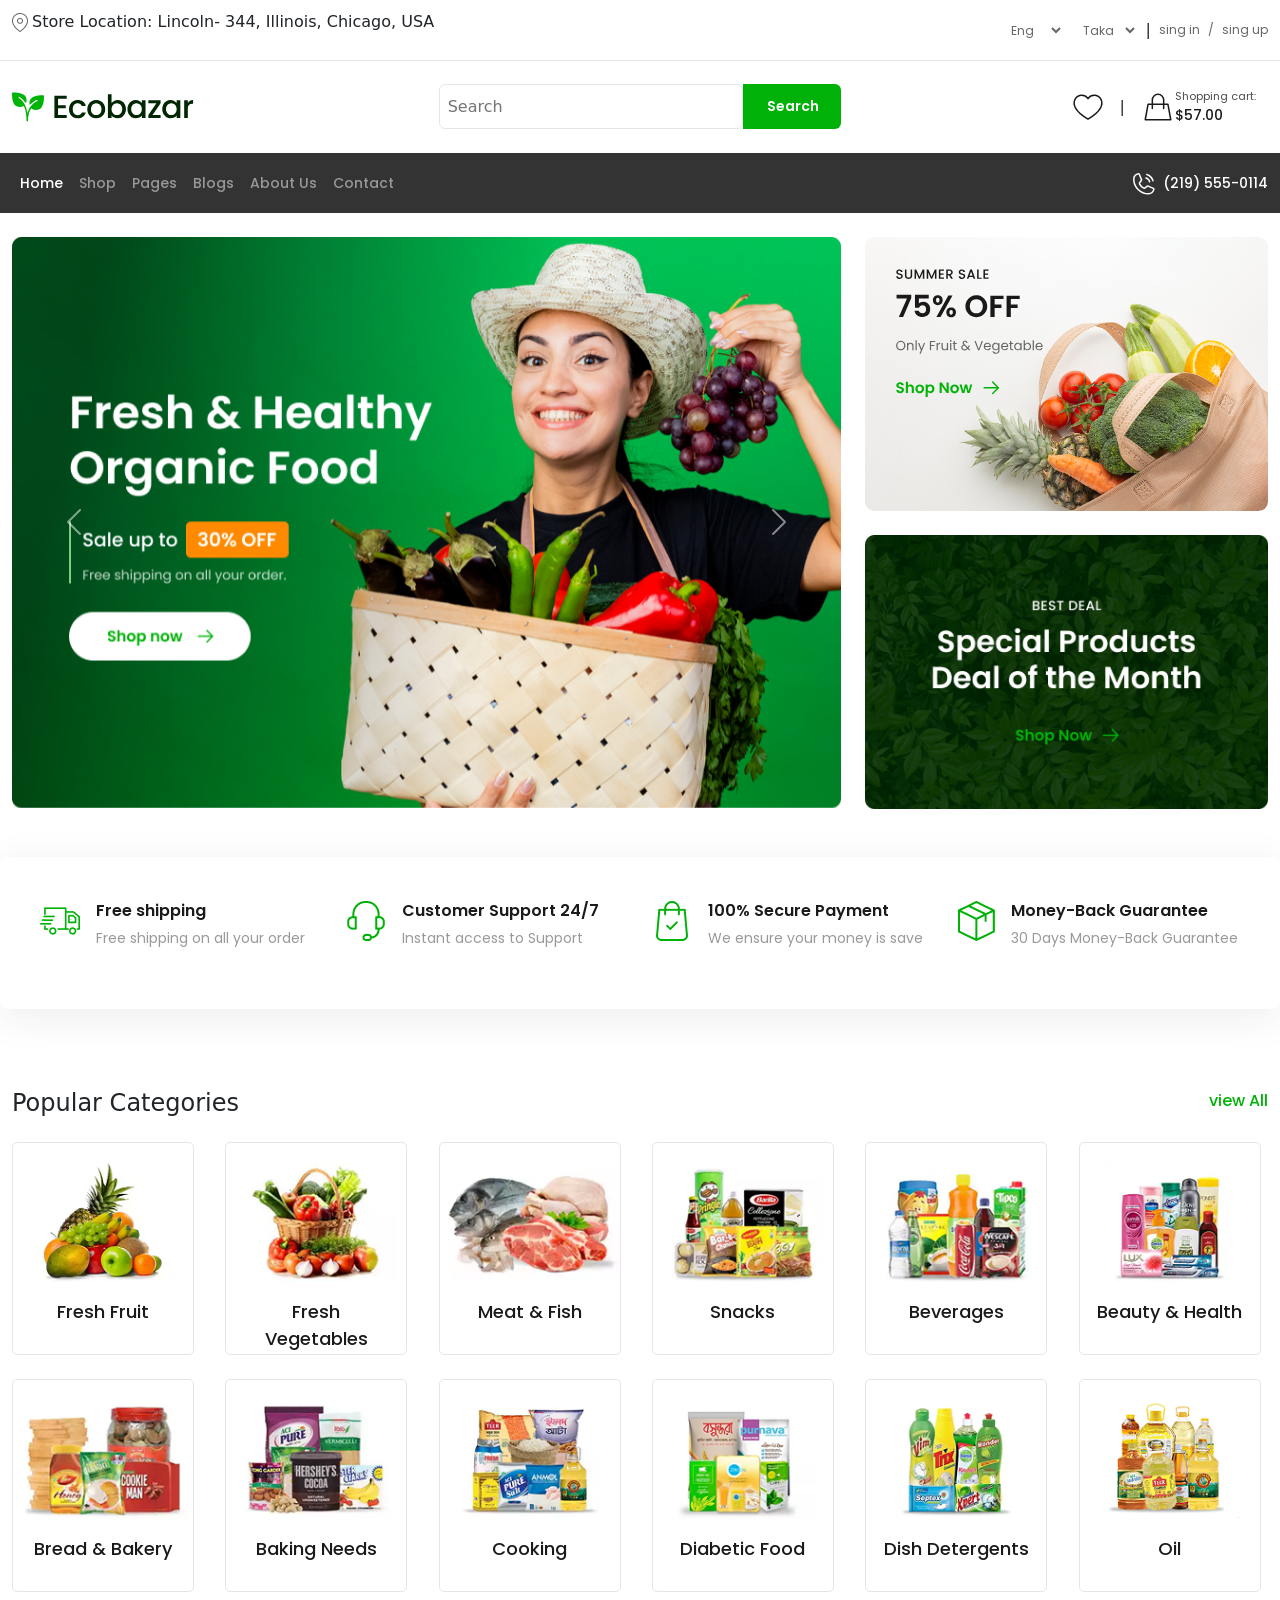
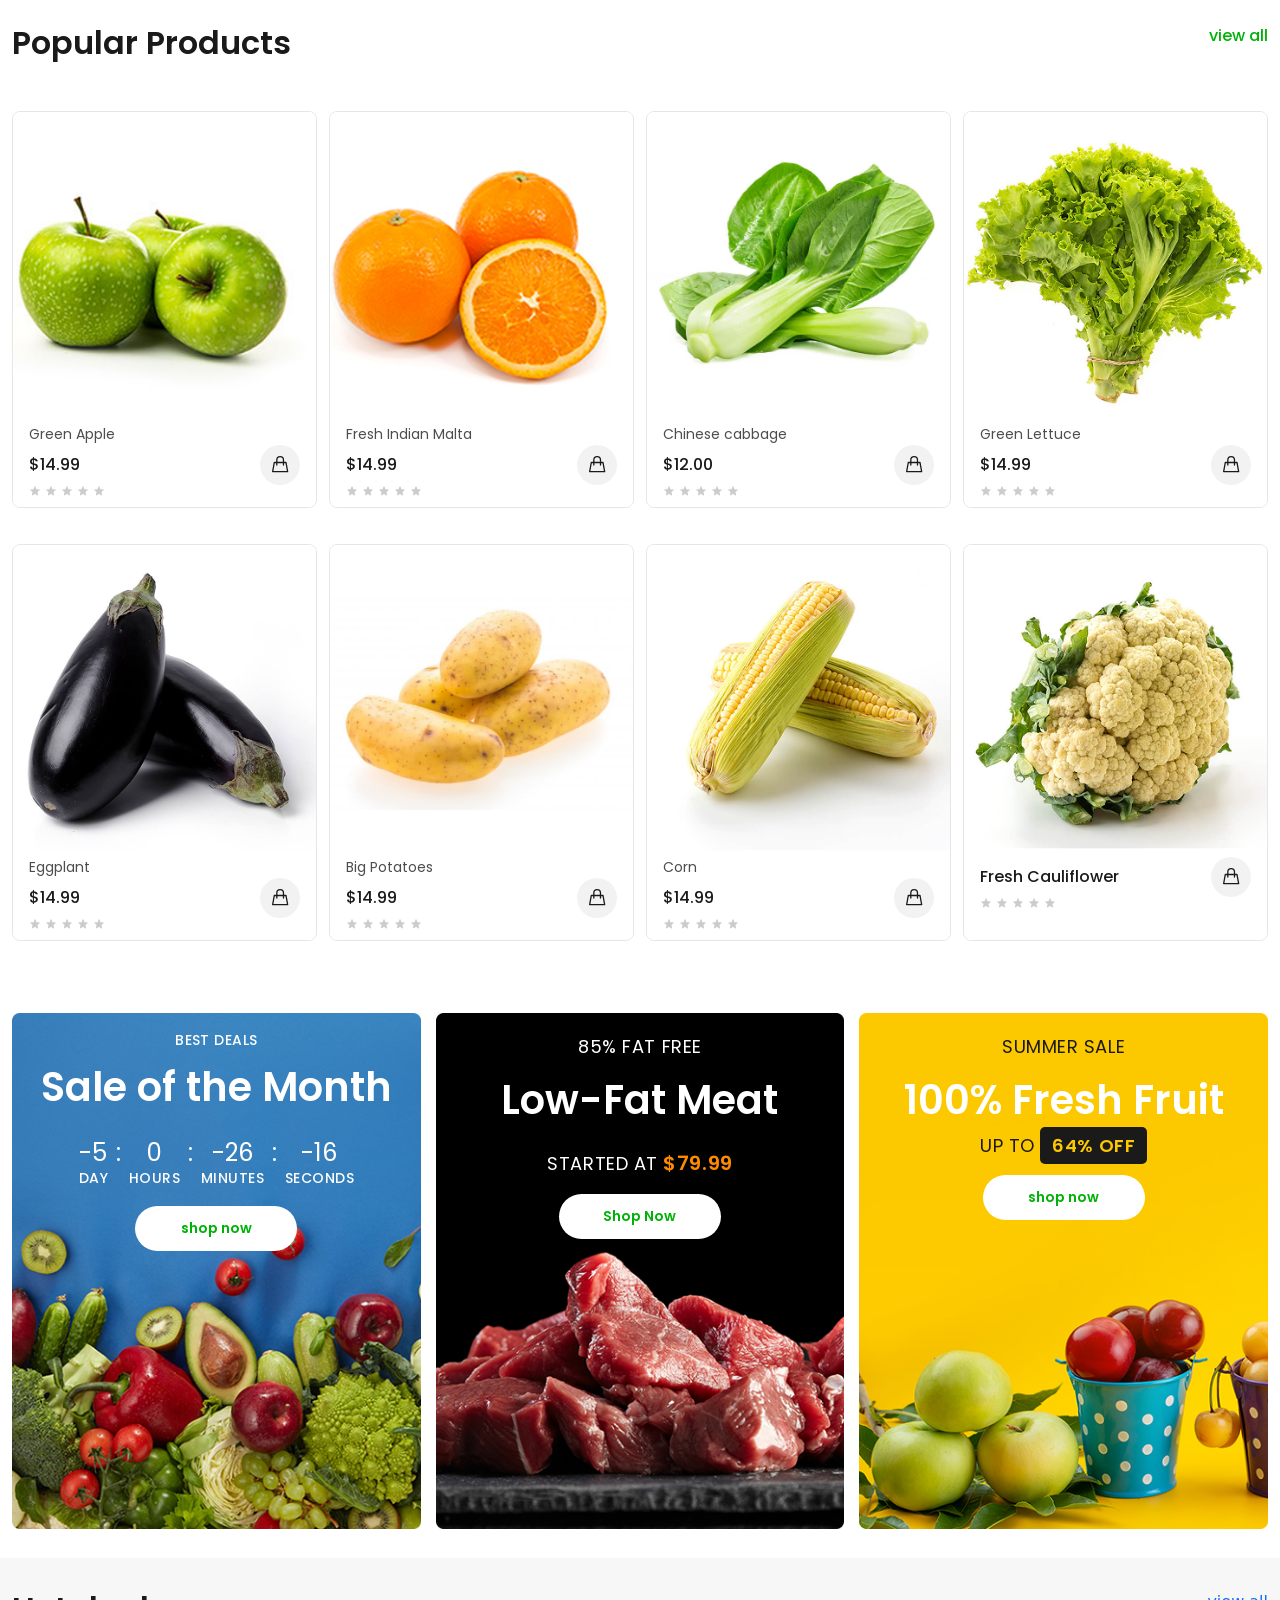
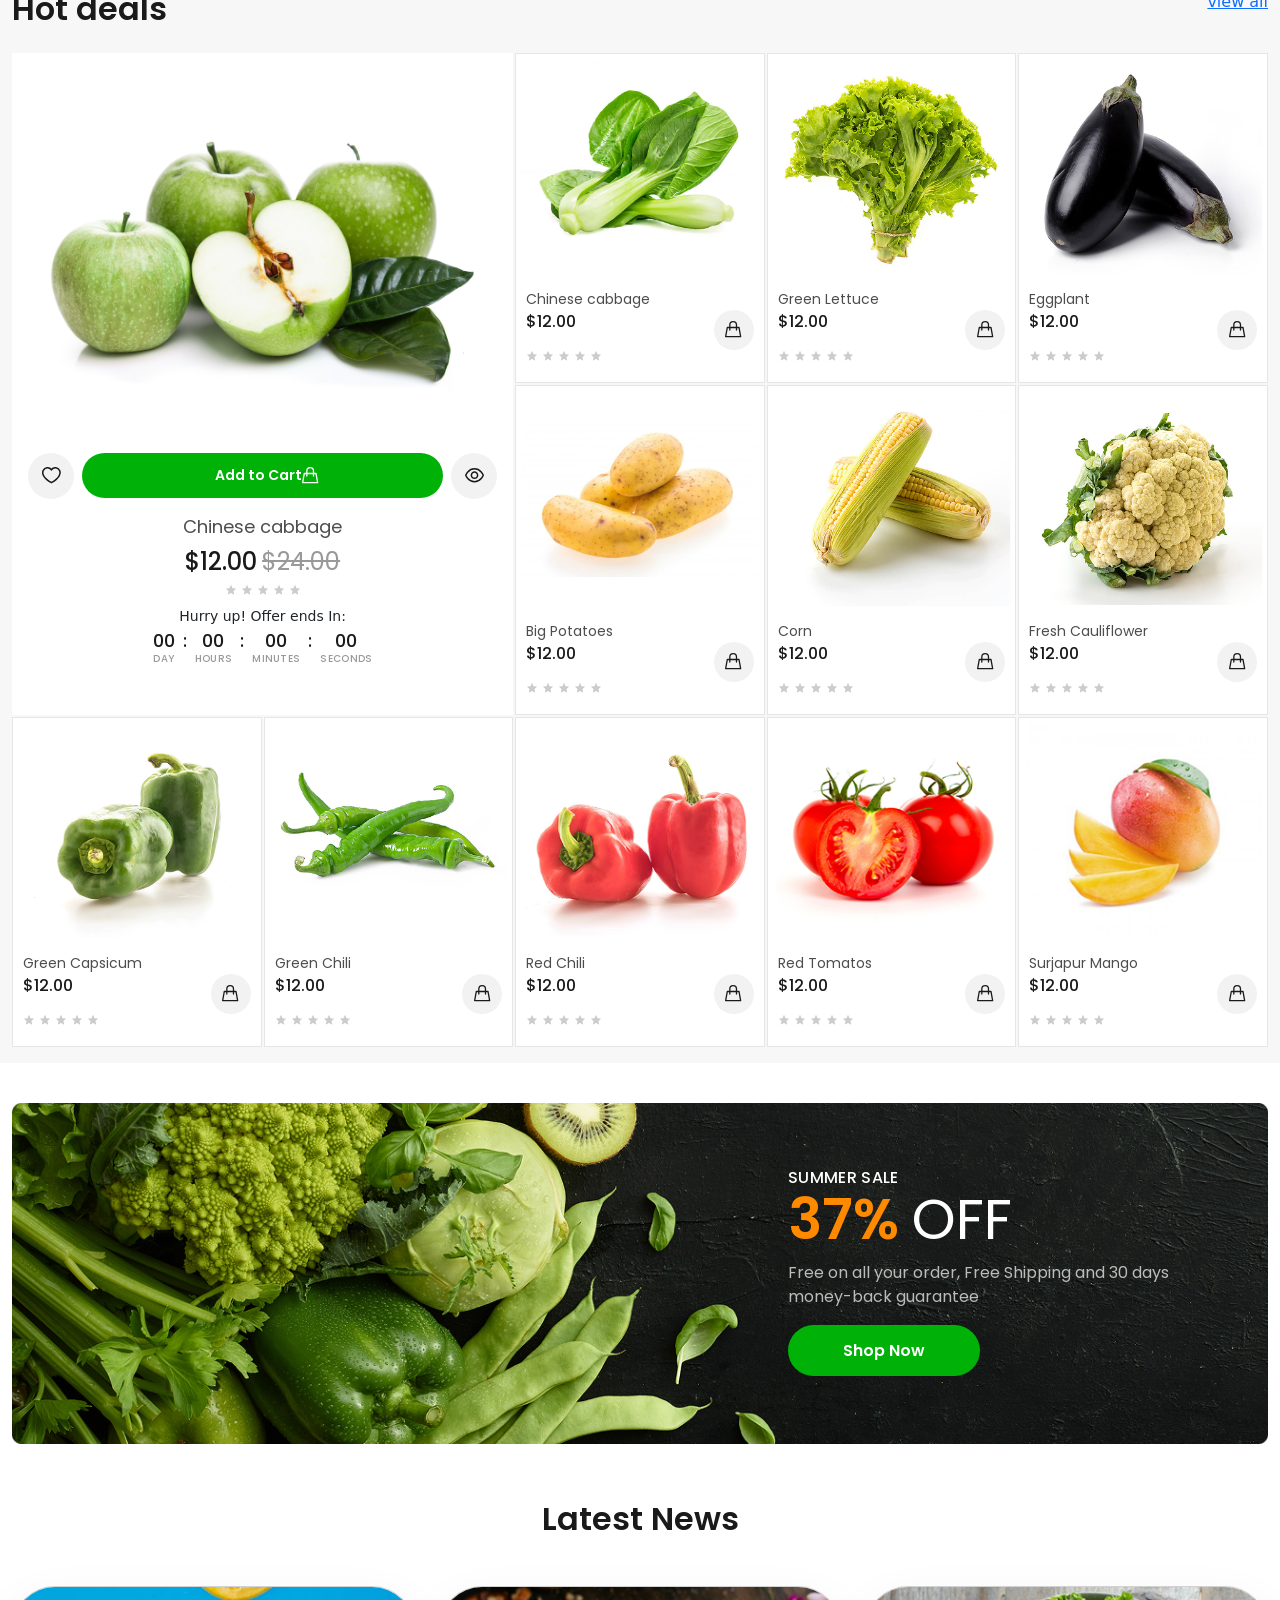
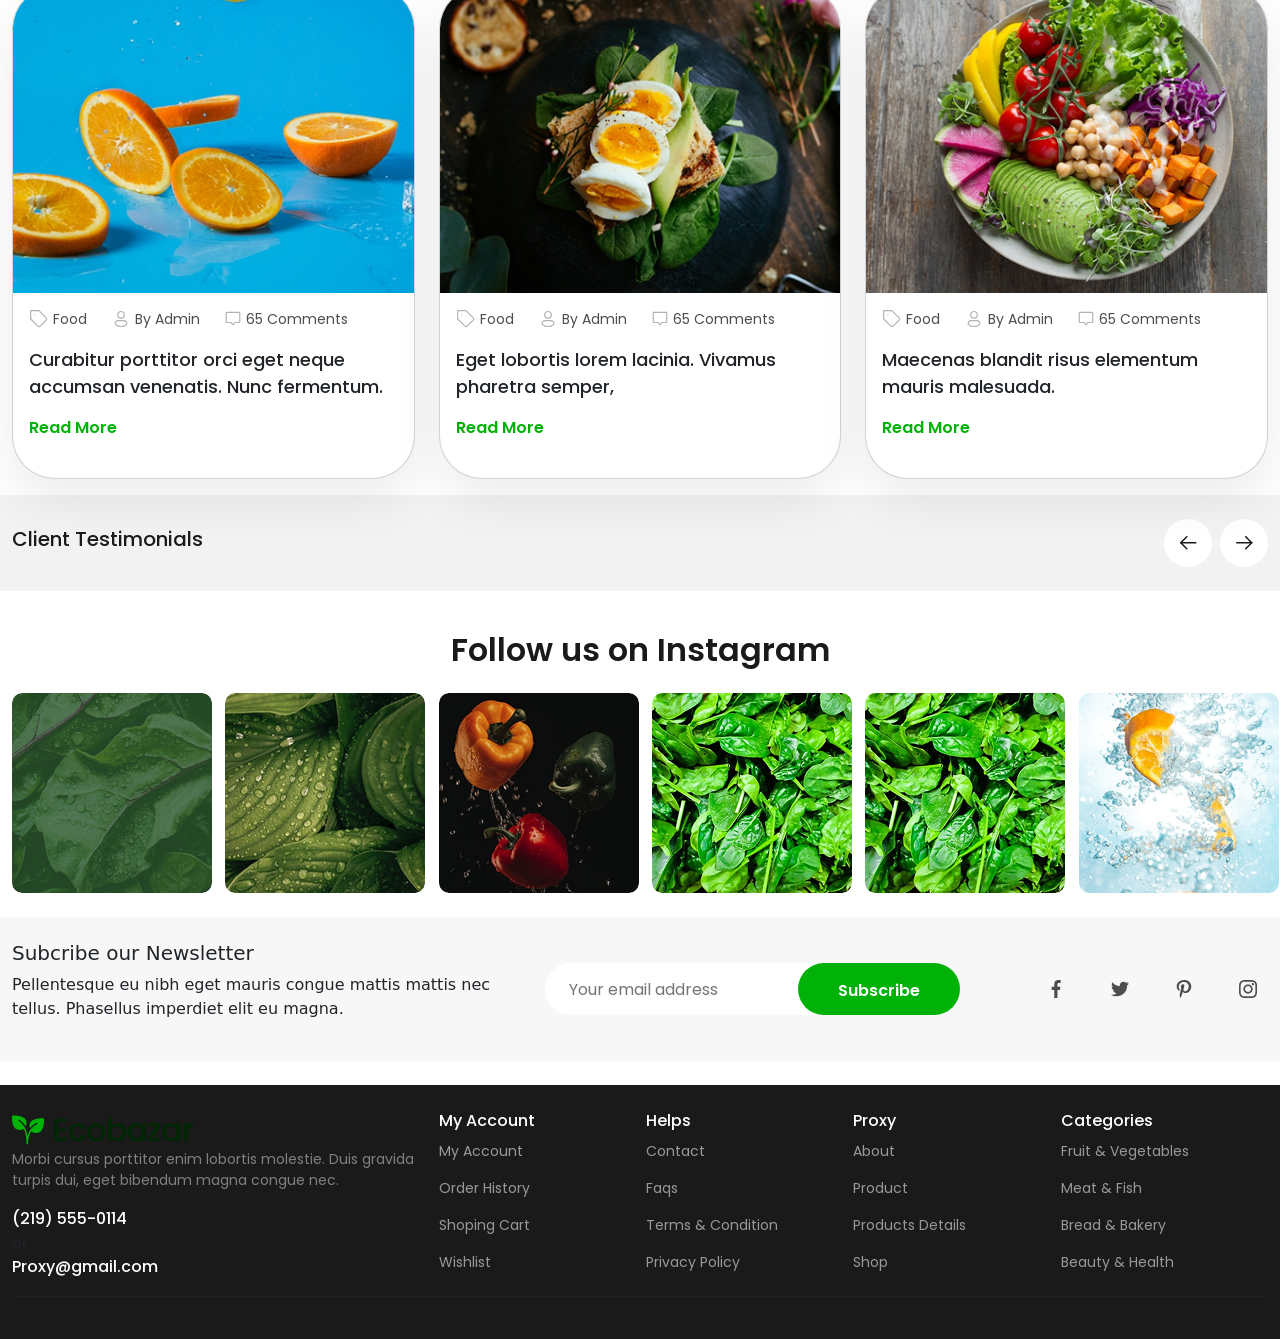
==== commit ff01acfe: "update styles and pages" ====
--- a/index.html
+++ b/index.html
@@ -444,7 +444,8 @@
                     <h5>Popular Products</h5>
                     <a href="./shop.html">view all</a>
                 </div>
-                <div class="d-flex gap-1 flex-wrap ">
+                <div class="shop-card-wrapper">
+
                     <div class=" shop-card-box">
                         <div class="shop-card">
                             <div class="shop-card-img">
--- a/assest/style/style.css
+++ b/assest/style/style.css
@@ -413,9 +413,9 @@
 
 /* ============================discount-differnt-product-part======================== */
 .discount-card_box {
-    gap: 5px;
-    display: flex;
-    flex-wrap: wrap;
+    display: grid;
+    grid-template-columns: repeat(auto-fit, minmax(300px, 1fr));
+    gap: 15px;
 }
 
 .discount-offer-time {
@@ -445,11 +445,10 @@
 }
 
 .discount-card {
+    width: 100%;
     border-radius: 8px;
-    width: calc(33% - 5px);
     max-height: 536px;
     position: relative;
-    overflow: hidden;
     margin-bottom: 5px;
 }
 
@@ -1116,7 +1115,7 @@
     right: 0;
 }
 
-/* ================================================Shope-css================================================== */
+/* ================================================Shop-css================================================== */
 /* ===========product-filter=========== */
 .product-filter hr {
     padding: 0;
@@ -1283,7 +1282,7 @@
 
 .shop-filter {
     display: none;
-   
+
 }
 
 .shop-filter-btn {
@@ -1319,13 +1318,17 @@
 }
 
 /* =================shop-card==================== */
+.shop-card-wrapper {
+    display: grid;
+    grid-template-columns: repeat(auto-fit, minmax(300px, 1fr));
+    gap: 12px;
+}
+
 .shop-card-box {
-    width: calc(25% - 5px);
     height: auto;
     border: 1px solid var(--gray-scale-gray-–-100);
     border-radius: 8px;
     margin-top: 24px;
-    gap: 12px;
     overflow: hidden;
     position: relative;
     padding: 0;
@@ -1630,6 +1633,7 @@
     font-size: 14px;
     line-height: 120%;
     color: var(--gray-scale-white);
+    pointer-events: none;
 }
 
 .blog-filter-show small {
@@ -1803,19 +1807,11 @@
 }
 
 .blogs-cards {
-    display: flex;
-    flex-wrap: wrap;
-    gap: 5px;
-
-}
-
-.blogs-cards-box {
-
-    flex: 1 1 calc(50% - 5px);
-    max-width: calc(50% - 5px);
-}
-
-
+    display: grid;
+    grid-template-columns: repeat(2, 1fr);
+    gap: 4px;
+
+}
 
 .blogs-big-cards {
     border: 1px solid var(--gray-scale-gray-–-100);
@@ -1825,7 +1821,7 @@
 
 .big-cards-img {
     width: 100%;
-    height: 324px;
+    height: auto;
     overflow: hidden;
     position: relative;
 }
@@ -1867,7 +1863,7 @@
 .b-c-i {
     width: 100%;
     height: 100%;
-    object-fit: cover;
+    object-fit: contain;
 }
 
 .blogs-big-cards-text {
@@ -3212,10 +3208,12 @@
     line-height: 120%;
     color: var(--gray-scale-gray-–-300);
 }
-.share-media{
-    display: flex;
-    align-items: center;
-}
+
+.share-media {
+    display: flex;
+    align-items: center;
+}
+
 /* ====================================================================================footer-css===================================================================== */
 .footer-area {
     background: var(--gray-scale-gray-–-900);
--- a/assest/style/responsive.css
+++ b/assest/style/responsive.css
@@ -13,10 +13,7 @@
 
     .container {
         width: 100%;
-        max-width: 100%;
-    }
-
-
+    }
     /* ---------- Header ---------- */
     .bannar .side-img {
         margin-top: 10px;
@@ -58,17 +55,20 @@
 
     /* ---------- Products ---------- */
 
-    .card-box {
-        width: calc(30% - 0px);
-
-        height: 324px;
-    }
 
     .card {
         width: 100%;
         height: auto;
     }
 
+    /* ============================discount-differnt-product-part======================== */
+    .discount-card_box {
+        display: grid;
+        grid-template-columns: repeat(2, 2fr);
+        gap: 15px;
+    }
+
+    /* hotdeals */
     .hot_deals_product_box {
         display: grid;
         grid-template-columns: repeat(2, 2.5fr);
@@ -82,23 +82,6 @@
     }
 
 
-    /* ============================discount-differnt-product-part======================== */
-
-    .discount-card_box {
-        display: flex;
-        flex-direction: column !important;
-    }
-
-
-
-    .discount-card .discount-img {
-        object-fit: cover;
-        width: 100%;
-        display: block;
-        height: auto;
-
-    }
-
     /* ---------- News ---------- */
 
     .news-cards .card {
@@ -136,6 +119,57 @@
         width: 100%;
         height: auto;
         object-fit: cover;
+    }
+
+    /* =========================================================================================================================
+                                                        shop-css
+=========================================================================================================================== */
+    .shop-card-box p,
+    .shop-card-box .price {
+        font-size: 18px;
+    }
+  /* =========================================================================================================================
+                                                        about
+=========================================================================================================================== */
+
+    /* =========================================================================================================================
+                                                        Blogs
+=========================================================================================================================== */
+    .blog-main-box {
+        width: 100%;
+    }
+
+    .blogs-detail-filter {
+        width: 30%;
+
+    }
+
+    .blogs-cards {
+        width: 70%;
+    }
+
+    .Gallery-img-box {
+        display: grid;
+        grid-template-columns: repeat(2, 100px);
+        gap: 5px;
+    }
+
+    .big-cards-img {
+        height: 200px;
+    }
+
+    .blogs-big-cards-text .text p,
+    .blogs-big-cards-text .text a {
+        font-size: 14px;
+    }
+
+    .blogs-card-level span {
+        font-size: 8px;
+    }
+
+    .blogs-card-text p,
+    .blogs-card-text span {
+        font-size: 12px;
     }
 
     /* =========================================================================================================================
@@ -585,21 +619,7 @@
     }
 
     /* =========================discount-card============== */
-    .discount-card {
-        width: 100%;
-        height: auto;
-        display: block;
-        margin: 10px 0;
-    }
-
-    .discount-data {
-        width: 100%;
-        top: 15px;
-        padding: 0;
-        height: auto;
-        left: 15px;
-        box-sizing: border-box;
-    }
+
 
     .discount-banner {
         overflow-y: hidden !important;
@@ -613,15 +633,6 @@
 
     .discount-data h4 {
         font-size: 18px;
-    }
-
-    .shop-now {
-        width: 135px;
-        height: 40px;
-    }
-
-    .shop-now a {
-        font-size: 10px;
     }
 
     .discount-card p {
@@ -730,28 +741,23 @@
     }
 
     .shop-now {
-        height: 30px;
+        height: 40px;
         padding: 0;
     }
 
     .shop-now a {
-        font-size: 10px;
+        font-size: 12px;
     }
 
     .shop-filter-btn {
         width: 132px;
-     
-    }
-
-
+
+    }
     .shop-filter select {
         width: 80px !important;
     }
 
-    .shop-card-box {
-        width: 100%;
-        box-sizing: border-box;
-    }
+   
 
     .shop-card-sec .container {
         padding: 0 10px;
@@ -846,12 +852,41 @@
                                                         Blogs
 =========================================================================================================================== */
     .blog-filter-show {
-        display: none !important;
-
-    }
-   
+        display: flex;
+        justify-content: space-between;
+    }
+
+    .blog-short-filter {
+        display: flex;
+        flex-direction: column;
+        text-align: center;
+    }
+
+    .blog-filter-show button {
+        pointer-events: auto;
+    }
+
+    .blog-short-filter select {
+        width: 100% !important;
+    }
+
     .blogs-detail-filter {
         display: none;
+    }
+
+    .offcanvas-data {
+        display: block;
+    }
+
+    .Gallery-img-box {
+        display: flex;
+        gap: 8px;
+        overflow-x: auto;
+    }
+
+    .Gallery-img-box img,
+    .blogs-card-img img {
+        width: 100px;
     }
 
     .blog-main-box {
